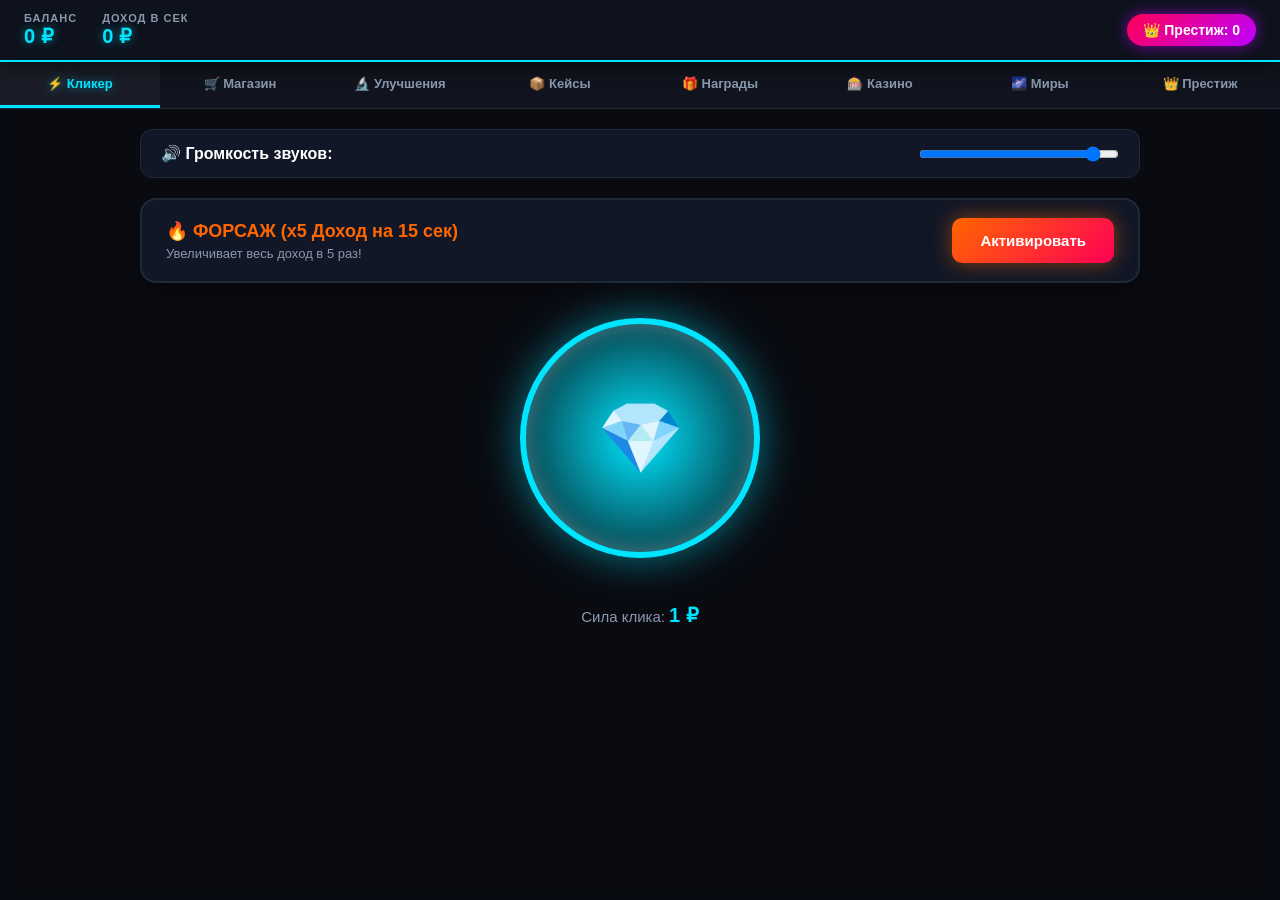
==== index.html @ dfbd3e5c "Rename gemini-code-1784805577637.html to index.html" ====
<!DOCTYPE html>
<html lang="ru">
<head>
    <meta charset="UTF-8">
    <meta name="viewport" content="width=device-width, initial-scale=1.0">
    <title>Ultimate World Clicker Deluxe</title>
    <style>
        :root {
            --bg-main: #0a0c10;
            --bg-card: #121620;
            --bg-card-hover: #1a202c;
            --accent: #00ff88;
            --accent-glow: rgba(0, 255, 136, 0.4);
            --text-main: #ffffff;
            --text-sub: #8a99ad;
            --border-color: #1f2937;
            --world-bg-img: none;
            --button-bg: linear-gradient(135deg, #00ff88, #00b359);
        }

        /* МИР 1: Кибер Неон */
        [data-world="1"] {
            --bg-main: #080b14;
            --bg-card: #111726;
            --bg-card-hover: #192238;
            --accent: #00e5ff;
            --accent-glow: rgba(0, 229, 255, 0.5);
            --button-bg: linear-gradient(135deg, #00e5ff, #0088cc);
        }

        /* МИР 2: Тёмный Пурпур */
        [data-world="2"] {
            --bg-main: #0c0514;
            --bg-card: #180a29;
            --bg-card-hover: #240f3d;
            --accent: #bd00ff;
            --accent-glow: rgba(189, 0, 255, 0.5);
            --button-bg: linear-gradient(135deg, #bd00ff, #7a00cc);
        }

        /* МИР 3: Плазменный Огонь */
        [data-world="3"] {
            --bg-main: #140600;
            --bg-card: #260d02;
            --bg-card-hover: #381403;
            --accent: #ff5500;
            --accent-glow: rgba(255, 85, 0, 0.5);
            --button-bg: linear-gradient(135deg, #ff5500, #cc2200);
        }

        /* МИР 4: Золотой Закат (Арт 1) */
        [data-world="4"] {
            --bg-main: #120e04;
            --bg-card: rgba(36, 26, 8, 0.88);
            --bg-card-hover: rgba(54, 39, 12, 0.95);
            --accent: #ffb700;
            --accent-glow: rgba(255, 183, 0, 0.6);
            --world-bg-img: url('https://cdn.phototourl.com/free/2026-07-23-436b98cd-465d-44ec-ac77-7154a380a028.jpg');
            --button-bg: linear-gradient(135deg, #ffb700, #cc8800);
        }

        /* МИР 5: Космическая Абстракция (Арт 2) */
        [data-world="5"] {
            --bg-main: #0a0314;
            --bg-card: rgba(23, 7, 43, 0.88);
            --bg-card-hover: rgba(38, 11, 71, 0.95);
            --accent: #ff0055;
            --accent-glow: rgba(255, 0, 85, 0.6);
            --world-bg-img: url('https://cdn.phototourl.com/free/2026-07-23-3c7d4c73-f3ef-4cf0-980a-bd96c4e62672.jpg');
            --button-bg: linear-gradient(135deg, #ff0055, #990033);
        }

        * {
            box-sizing: border-box;
            margin: 0;
            padding: 0;
            font-family: 'Inter', 'Segoe UI', Roboto, Helvetica, Arial, sans-serif;
            user-select: none;
            -webkit-user-select: none;
        }

        body {
            background-color: var(--bg-main);
            background-image: var(--world-bg-img);
            background-size: cover;
            background-position: center;
            background-attachment: fixed;
            color: var(--text-main);
            min-height: 100vh;
            display: flex;
            flex-direction: column;
            transition: background 0.5s ease;
            overflow-x: hidden;
        }

        body::before {
            content: '';
            position: fixed;
            top: 0; left: 0; right: 0; bottom: 0;
            background: rgba(10, 12, 16, 0.75);
            z-index: -1;
            backdrop-filter: blur(4px);
        }

        /* Вспышка Портала переключения мира */
        #portal-overlay {
            position: fixed;
            top: 0; left: 0; width: 100vw; height: 100vh;
            background: radial-gradient(circle, #fff 10%, var(--accent) 60%, #000 100%);
            opacity: 0;
            pointer-events: none;
            z-index: 99999;
            transition: opacity 0.5s cubic-bezier(0.4, 0, 0.2, 1);
        }
        #portal-overlay.active {
            opacity: 1;
        }

        /* Шапка */
        header {
            background: rgba(15, 20, 30, 0.92);
            backdrop-filter: blur(12px);
            border-bottom: 2px solid var(--accent);
            padding: 12px 24px;
            display: flex;
            justify-content: space-between;
            align-items: center;
            position: sticky;
            top: 0;
            z-index: 1000;
            box-shadow: 0 4px 20px rgba(0,0,0,0.6);
        }

        .stats-group {
            display: flex;
            gap: 25px;
            align-items: center;
        }

        .stat-box {
            display: flex;
            flex-direction: column;
        }

        .stat-label {
            font-size: 11px;
            color: var(--text-sub);
            text-transform: uppercase;
            letter-spacing: 1px;
            font-weight: 700;
        }

        .stat-value {
            font-size: 20px;
            font-weight: 800;
            color: var(--accent);
            text-shadow: 0 0 10px var(--accent-glow);
        }

        .prestige-badge {
            background: linear-gradient(135deg, #ff0055, #bd00ff);
            padding: 8px 16px;
            border-radius: 30px;
            font-weight: 800;
            font-size: 14px;
            color: #fff;
            box-shadow: 0 0 15px rgba(189, 0, 255, 0.6);
            display: flex;
            align-items: center;
            gap: 6px;
            animation: pulse-prestige 2s infinite alternate;
        }

        @keyframes pulse-prestige {
            0% { box-shadow: 0 0 10px rgba(189, 0, 255, 0.4); transform: scale(1); }
            100% { box-shadow: 0 0 22px rgba(255, 0, 85, 0.8); transform: scale(1.03); }
        }

        /* Навигация */
        nav {
            display: flex;
            background: rgba(18, 22, 32, 0.95);
            border-bottom: 1px solid var(--border-color);
            overflow-x: auto;
            scrollbar-width: none;
        }
        nav::-webkit-scrollbar { display: none; }

        nav button {
            flex: 1;
            min-width: 110px;
            padding: 14px 10px;
            background: transparent;
            border: none;
            color: var(--text-sub);
            font-weight: 700;
            font-size: 13px;
            cursor: pointer;
            transition: all 0.2s;
            white-space: nowrap;
            border-bottom: 3px solid transparent;
        }

        nav button.active {
            color: var(--accent);
            border-bottom-color: var(--accent);
            background: rgba(255, 255, 255, 0.04);
            text-shadow: 0 0 8px var(--accent-glow);
        }

        main {
            max-width: 1000px;
            margin: 20px auto;
            width: 95%;
            flex: 1;
            padding-bottom: 40px;
        }

        .tab-content {
            display: none;
            animation: fadeIn 0.3s ease;
        }
        .tab-content.active {
            display: block;
        }

        @keyframes fadeIn {
            from { opacity: 0; transform: translateY(8px); }
            to { opacity: 1; transform: translateY(0); }
        }

        /* Главный Кликер */
        .clicker-panel {
            display: flex;
            flex-direction: column;
            align-items: center;
            gap: 25px;
            margin-top: 15px;
        }

        .clicker-btn-wrapper {
            position: relative;
            padding: 20px;
        }

        .main-click-btn {
            width: 240px;
            height: 240px;
            border-radius: 50%;
            background: radial-gradient(circle, var(--accent) 0%, rgba(10,12,16,0.9) 100%);
            border: 6px solid var(--accent);
            box-shadow: 0 0 40px var(--accent-glow), inset 0 0 20px rgba(255,255,255,0.3);
            cursor: pointer;
            display: flex;
            justify-content: center;
            align-items: center;
            font-size: 70px;
            transition: transform 0.05s ease, box-shadow 0.2s;
            outline: none;
            position: relative;
        }

        .main-click-btn:active {
            transform: scale(0.92);
        }

        .main-click-btn.boosted {
            animation: btn-boost-glow 0.6s infinite alternate;
        }

        @keyframes btn-boost-glow {
            0% { box-shadow: 0 0 30px #ff5500, inset 0 0 20px #ffbb00; }
            100% { box-shadow: 0 0 75px #ff0055, inset 0 0 40px #ffea00; }
        }

        /* Панель Форсажа */
        .boost-card {
            width: 100%;
            background: var(--bg-card);
            border: 2px solid var(--border-color);
            border-radius: 16px;
            padding: 18px 24px;
            display: flex;
            justify-content: space-between;
            align-items: center;
            box-shadow: 0 8px 24px rgba(0,0,0,0.3);
        }

        .btn-boost-trigger {
            background: linear-gradient(135deg, #ff6600, #ff0055);
            border: none;
            padding: 14px 28px;
            border-radius: 10px;
            color: #fff;
            font-weight: 800;
            font-size: 15px;
            cursor: pointer;
            box-shadow: 0 0 20px rgba(255, 102, 0, 0.5);
            transition: all 0.2s;
        }

        .btn-boost-trigger:hover:not(:disabled) {
            transform: translateY(-2px);
            box-shadow: 0 0 30px rgba(255, 102, 0, 0.8);
        }

        .btn-boost-trigger:disabled {
            background: #2d3748;
            color: #718096;
            box-shadow: none;
            cursor: not-allowed;
            transform: none;
        }

        /* Сетка Карточек */
        .cards-grid {
            display: grid;
            grid-template-columns: repeat(auto-fit, minmax(280px, 1fr));
            gap: 16px;
            margin-top: 15px;
        }

        .card {
            background: var(--bg-card);
            border: 1px solid var(--border-color);
            border-radius: 14px;
            padding: 18px;
            display: flex;
            flex-direction: column;
            justify-content: space-between;
            gap: 12px;
            transition: all 0.2s;
        }

        .card:hover {
            background: var(--bg-card-hover);
            border-color: var(--accent);
            transform: translateY(-2px);
        }

        .card-header {
            display: flex;
            justify-content: space-between;
            align-items: flex-start;
        }

        .card-title {
            font-size: 16px;
            font-weight: 700;
            color: #fff;
        }

        .card-sub {
            font-size: 12px;
            color: var(--text-sub);
            margin-top: 4px;
        }

        .btn-buy {
            background: var(--button-bg);
            color: #000;
            border: none;
            padding: 12px;
            border-radius: 8px;
            font-weight: 800;
            font-size: 13px;
            cursor: pointer;
            transition: all 0.2s;
            text-transform: uppercase;
        }

        .btn-buy:hover:not(:disabled) {
            filter: brightness(1.15);
            box-shadow: 0 0 15px var(--accent-glow);
        }

        .btn-buy:disabled {
            background: #2a3241;
            color: #5a6578;
            cursor: not-allowed;
            box-shadow: none;
        }

        /* Рулетка Кейсов */
        .roulette-container {
            position: relative;
            width: 100%;
            height: 140px;
            background: #090c14;
            border: 3px solid var(--accent);
            border-radius: 16px;
            overflow: hidden;
            margin: 20px 0;
            box-shadow: 0 0 25px var(--accent-glow);
        }

        .roulette-marker {
            position: absolute;
            top: 0; bottom: 0; left: 50%;
            width: 4px;
            background: #ff0055;
            z-index: 20;
            transform: translateX(-50%);
            box-shadow: 0 0 12px #ff0055, 0 0 20px #ff0055;
        }

        .roulette-track {
            display: flex;
            position: absolute;
            left: 0;
            top: 15px;
            height: 110px;
            will-change: transform;
        }

        .roulette-card {
            width: 110px;
            height: 110px;
            margin: 0 6px;
            background: #151c2c;
            border-radius: 12px;
            display: flex;
            flex-direction: column;
            align-items: center;
            justify-content: center;
            flex-shrink: 0;
            font-size: 13px;
            font-weight: 800;
            border: 3px solid #2d3748;
            text-align: center;
            padding: 8px;
            gap: 6px;
        }

        .rarity-common { border-color: #a0aec0; color: #e2e8f0; }
        .rarity-rare { border-color: #3182ce; color: #63b3ed; box-shadow: inset 0 0 10px rgba(49,130,206,0.3); }
        .rarity-epic { border-color: #805ad5; color: #b794f4; box-shadow: inset 0 0 15px rgba(128,90,213,0.4); }
        .rarity-legendary { border-color: #d69e2e; color: #faf089; box-shadow: inset 0 0 20px rgba(214,158,46,0.5); }
        .rarity-mythic { border-color: #e53e3e; color: #feb2b2; box-shadow: inset 0 0 25px rgba(229,62,62,0.6); }

        /* Казино */
        .casino-panel {
            background: var(--bg-card);
            border: 2px solid var(--border-color);
            border-radius: 16px;
            padding: 25px;
            text-align: center;
            display: flex;
            flex-direction: column;
            align-items: center;
            gap: 20px;
        }

        .dice-box {
            font-size: 64px;
            background: rgba(0,0,0,0.4);
            padding: 15px 40px;
            border-radius: 16px;
            border: 1px solid var(--border-color);
            min-width: 180px;
        }

        .bet-input-group {
            display: flex;
            gap: 10px;
            align-items: center;
            flex-wrap: wrap;
            justify-content: center;
        }

        .bet-input-group input {
            background: #090c14;
            border: 2px solid var(--border-color);
            color: #fff;
            padding: 12px 16px;
            border-radius: 8px;
            font-size: 16px;
            font-weight: 700;
            width: 180px;
            text-align: center;
        }

        .btn-chip {
            background: #2d3748;
            border: none;
            color: #fff;
            padding: 10px 14px;
            border-radius: 6px;
            font-weight: 700;
            cursor: pointer;
            transition: all 0.15s;
        }
        .btn-chip:hover { background: var(--accent); color: #000; }

        /* Настройки Звука */
        .settings-bar {
            background: var(--bg-card);
            border: 1px solid var(--border-color);
            padding: 14px 20px;
            border-radius: 12px;
            display: flex;
            align-items: center;
            justify-content: space-between;
            margin-bottom: 20px;
        }

        /* Список Миров */
        .world-item-card {
            background: var(--bg-card);
            border: 2px solid var(--border-color);
            border-radius: 16px;
            padding: 20px;
            display: flex;
            justify-content: space-between;
            align-items: center;
            margin-bottom: 16px;
            transition: all 0.2s;
        }

        .world-item-card.current {
            border-color: var(--accent);
            box-shadow: 0 0 20px var(--accent-glow);
            background: var(--bg-card-hover);
        }

        .world-info h3 {
            font-size: 18px;
            color: #fff;
            margin-bottom: 4px;
        }

        /* Плавающие циферки при клике */
        .floating-click-num {
            position: fixed;
            pointer-events: none;
            font-weight: 900;
            font-size: 24px;
            color: var(--accent);
            text-shadow: 0 0 10px rgba(0,0,0,0.9), 0 0 10px var(--accent-glow);
            z-index: 9999;
            animation: floatUp 0.8s ease-out forwards;
        }

        @keyframes floatUp {
            0% { opacity: 1; transform: translateY(0) scale(1); }
            50% { transform: translateY(-40px) scale(1.2); }
            100% { opacity: 0; transform: translateY(-80px) scale(0.8); }
        }
    </style>
</head>
<body data-world="1">

    <div id="portal-overlay"></div>

    <header>
        <div class="stats-group">
            <div class="stat-box">
                <span class="stat-label">Баланс</span>
                <span class="stat-value" id="ui-money">0 ₽</span>
            </div>
            <div class="stat-box">
                <span class="stat-label">Доход в сек</span>
                <span class="stat-value" id="ui-income">0 ₽</span>
            </div>
        </div>
        <div>
            <div class="prestige-badge" id="ui-prestige">👑 Престиж: 0</div>
        </div>
    </header>

    <nav>
        <button class="nav-btn active" onclick="openTab('tab-clicker', event)">⚡ Кликер</button>
        <button class="nav-btn" onclick="openTab('tab-shop', event)">🛒 Магазин</button>
        <button class="nav-btn" onclick="openTab('tab-upgrades', event)">🔬 Улучшения</button>
        <button class="nav-btn" onclick="openTab('tab-cases', event)">📦 Кейсы</button>
        <button class="nav-btn" onclick="openTab('tab-rewards', event)">🎁 Награды</button>
        <button class="nav-btn" onclick="openTab('tab-casino', event)">🎰 Казино</button>
        <button class="nav-btn" onclick="openTab('tab-worlds', event)">🌌 Миры</button>
        <button class="nav-btn" onclick="openTab('tab-prestige', event)">👑 Престиж</button>
    </nav>

    <main>
        <!-- ВКЛАДКА КЛИКЕР -->
        <div id="tab-clicker" class="tab-content active">
            <div class="settings-bar">
                <span style="font-weight: 700;">🔊 Громкость звуков:</span>
                <input type="range" id="sound-vol" min="0" max="1" step="0.05" value="0.9" style="width: 200px;" onchange="setVolume(this.value)">
            </div>

            <div class="boost-card">
                <div>
                    <h3 style="color: #ff6600; font-size: 18px;">🔥 ФОРСАЖ (x5 Доход на 15 сек)</h3>
                    <p id="boost-desc" style="font-size: 13px; color: var(--text-sub); margin-top: 4px;">Увеличивает весь доход в 5 раз!</p>
                </div>
                <button class="btn-boost-trigger" id="btn-boost-act" onclick="triggerBoost()">Активировать</button>
            </div>

            <div class="clicker-panel">
                <div class="clicker-btn-wrapper">
                    <button class="main-click-btn" id="clicker-btn" onclick="doClick(event)">💎</button>
                </div>
                <div style="text-align: center;">
                    <p style="font-size: 15px; color: var(--text-sub);">Сила клика: <b id="ui-click-power" style="color: var(--accent); font-size: 20px;">1 ₽</b></p>
                </div>
            </div>
        </div>

        <!-- ВКЛАДКА МАГАЗИН ЗДАНИЙ -->
        <div id="tab-shop" class="tab-content">
            <h2>Пассивный бизнес</h2>
            <p style="color: var(--text-sub); margin-bottom: 10px;">Постройки приносят доход каждую секунду.</p>
            <div class="cards-grid" id="grid-buildings"></div>
        </div>

        <!-- ВКЛАДКА УЛУЧШЕНИЯ КЛИКА -->
        <div id="tab-upgrades" class="tab-content">
            <h2>Улучшения силы клика</h2>
            <p style="color: var(--text-sub); margin-bottom: 10px;">Увеличивают количество денег за один клик.</p>
            <div class="cards-grid" id="grid-click-upgrades"></div>
        </div>

        <!-- ВКЛАДКА КЕЙСЫ -->
        <div id="tab-cases" class="tab-content">
            <h2>📦 Кейсы с сокровищами</h2>
            <div class="roulette-container">
                <div class="roulette-marker"></div>
                <div class="roulette-track" id="roulette-track"></div>
            </div>
            <div class="cards-grid" id="grid-cases"></div>
        </div>

        <!-- ВКЛАДКА НАГРАДЫ -->
        <div id="tab-rewards" class="tab-content">
            <h2>🎁 Центр наград и бонусов</h2>
            <div class="cards-grid">
                <div class="card">
                    <div>
                        <div class="card-title">⏱️ Каждые 30 минут</div>
                        <div class="card-sub">Бесплатный бонус в 100 000 ₽</div>
                    </div>
                    <button class="btn-buy" id="btn-reward-30m" onclick="claim30mReward()">Забрать 100 000 ₽</button>
                </div>

                <div class="card">
                    <div>
                        <div class="card-title">📅 Ежедневная награда</div>
                        <div class="card-sub" id="daily-streak-info">День 1: Награда 50 000 ₽</div>
                    </div>
                    <button class="btn-buy" id="btn-reward-daily" onclick="claimDailyReward()">Забрать Бонус</button>
                </div>

                <div class="card">
                    <div>
                        <div class="card-title">⏳ Грант за активное время</div>
                        <div class="card-sub" id="playtime-info">Вы играете: 0 мин</div>
                    </div>
                    <button class="btn-buy" id="btn-reward-playtime" onclick="claimPlaytimeReward()">Получить Грант</button>
                </div>
            </div>
        </div>

        <!-- ВКЛАДКА КАЗИНО -->
        <div id="tab-casino" class="tab-content">
            <div class="casino-panel">
                <h2>🎲 Кости (Dice Game)</h2>
                <p style="color: var(--text-sub);">Угадай результат броска кости от 1 до 6</p>
                
                <div class="dice-box" id="dice-view">🎲</div>

                <div class="bet-input-group">
                    <input type="number" id="casino-bet-amt" value="1000" min="100">
                    <button class="btn-chip" onclick="setBetPercent(0.5)">1/2</button>
                    <button class="btn-chip" onclick="setBetPercent(2)">x2</button>
                    <button class="btn-chip" onclick="setBetMax()">MAX</button>
                </div>

                <div style="display: flex; gap: 15px; flex-wrap: wrap; justify-content: center;">
                    <button class="btn-buy" style="padding: 14px 28px; width: 180px;" onclick="rollDice('low')">1 - 3 (Победа x2)</button>
                    <button class="btn-buy" style="padding: 14px 28px; width: 180px;" onclick="rollDice('high')">4 - 6 (Победа x2)</button>
                </div>
            </div>
        </div>

        <!-- ВКЛАДКА МИРЫ -->
        <div id="tab-worlds" class="tab-content">
            <h2>🌌 Галактические Миры</h2>
            <p style="color: var(--text-sub); margin-bottom: 15px;">Каждый новый мир масштабирует доходы и стоимость в магазинах!</p>
            <div id="list-worlds"></div>
        </div>

        <!-- ВКЛАДКА ПРЕСТИЖ -->
        <div id="tab-prestige" class="tab-content">
            <div class="card" style="padding: 35px; text-align: center;">
                <h2 style="font-size: 28px; color: var(--accent);">👑 Перерождение (Престиж)</h2>
                <p style="margin: 15px 0; color: var(--text-sub); line-height: 1.6;">
                    Сбрось деньги и постройки, чтобы получить уровень Престижа.<br>
                    Каждое перерождение увеличивает доход и открывает доступ к новым Мирам!
                </p>
                <div style="margin: 20px 0;">
                    <p style="font-size: 14px; color: var(--text-sub);">Стоимость следующего Престижа:</p>
                    <h3 id="ui-prestige-cost" style="font-size: 32px; color: #fff;">1 000 000 ₽</h3>
                </div>
                <button class="btn-buy" onclick="performPrestige()" style="padding: 16px 40px; font-size: 16px; margin: 0 auto;">Сделать Престиж</button>
            </div>
        </div>
    </main>

    <script>
        // Состояние игры
        let game = {
            money: 0,
            clickPowerBase: 1,
            autoIncomeBase: 0,
            prestige: 0,
            currentWorld: 1,
            volume: 0.9,

            // Форсаж
            boostActive: false,
            boostTimeLeft: 0,
            boostCooldown: 0,

            // Время и награды
            last30mClaim: 0,
            lastDailyClaim: 0,
            dailyStreak: 1,
            totalPlayTimeSeconds: 0,
            lastPlaytimeClaimSec: 0,

            // Покупки
            buildings: {},
            clickUpgrades: {}
        };

        // 15 Зданий
        const buildingsData = [
            { id: 'b1', name: 'Авто-кликер', basePrice: 20, income: 1 },
            { id: 'b2', name: 'Ферма Видеокарт', basePrice: 150, income: 8 },
            { id: 'b3', name: 'Асик-Майнер', basePrice: 1200, income: 50 },
            { id: 'b4', name: 'Серверная Стойка', basePrice: 8500, income: 320 },
            { id: 'b5', name: 'Облачный Дата-центр', basePrice: 50000, income: 1800 },
            { id: 'b6', name: 'Квантовый Сервер', basePrice: 300000, income: 9500 },
            { id: 'b7', name: 'ИИ-Вычислитель', basePrice: 1800000, income: 52000 },
            { id: 'b8', name: 'Нейросеть Скайнет', basePrice: 10000000, income: 280000 },
            { id: 'b9', name: 'Орбитальная База', basePrice: 65000000, income: 1600000 },
            { id: 'b10', name: 'Лунный Завод', basePrice: 400000000, income: 9000000 },
            { id: 'b11', name: 'Марсианская Колония', basePrice: 2500000000, income: 50000000 },
            { id: 'b12', name: 'Сфера Дайсона', basePrice: 15000000000, income: 280000000 },
            { id: 'b13', name: 'Варп-Генератор', basePrice: 100000000000, income: 1800000000 },
            { id: 'b14', name: 'Галактический Узел', basePrice: 800000000000, income: 12000000000 },
            { id: 'b15', name: 'Матрица Вселенной', basePrice: 5000000000000, income: 85000000000 }
        ];

        // 10 Улучшений клика
        const clickUpgradesData = [
            { id: 'cu1', name: 'Пластиковый Тик', basePrice: 50, addPower: 2 },
            { id: 'cu2', name: 'Металлическая Мышь', basePrice: 400, addPower: 12 },
            { id: 'cu3', name: 'Оптический Сенсор', basePrice: 3000, addPower: 75 },
            { id: 'cu4', name: 'Лазерный Спуск', basePrice: 25000, addPower: 450 },
            { id: 'cu5', name: 'Кибер-Перчатка', basePrice: 180000, addPower: 2600 },
            { id: 'cu6', name: 'Нейро-Импульс', basePrice: 1200000, addPower: 15000 },
            { id: 'cu7', name: 'Квантовый Нажатель', basePrice: 9000000, addPower: 95000 },
            { id: 'cu8', name: 'Плазменный Кликер', basePrice: 60000000, addPower: 550000 },
            { id: 'cu9', name: 'Грави-Манипулятор', basePrice: 450000000, addPower: 3800000 },
            { id: 'cu10', name: 'Разрыватель Реальности', basePrice: 3000000000, addPower: 24000000 }
        ];

        // 5 Миров
        const worldsList = [
            { id: 1, name: '1. Кибер Неон', reqPrestige: 0, mult: 1 },
            { id: 2, name: '2. Тёмный Пурпур', reqPrestige: 1, mult: 10 },
            { id: 3, name: '3. Плазменный Огонь', reqPrestige: 3, mult: 100 },
            { id: 4, name: '4. Золотой Закат', reqPrestige: 7, mult: 1000 },
            { id: 5, name: '5. Космический Разум', reqPrestige: 15, mult: 10000 }
        ];

        // 5 Кейсов
        const casesList = [
            { id: 'case_1', name: 'Новичковый Кейс', basePrice: 500 },
            { id: 'case_2', name: 'Бронзовый Кейс', basePrice: 20000 },
            { id: 'case_3', name: 'Серебряный Кейс', basePrice: 500000 },
            { id: 'case_4', name: 'Золотой Кейс', basePrice: 15000000 },
            { id: 'case_5', name: 'Мифический Кейс', basePrice: 500000000 }
        ];

        // Звуковой синтезатор (Web Audio API)
        const audioCtx = new (window.AudioContext || window.webkitAudioContext)();

        function playAudio(type) {
            if (game.volume <= 0) return;
            if (audioCtx.state === 'suspended') audioCtx.resume();

            const osc = audioCtx.createOscillator();
            const gain = audioCtx.createGain();
            osc.connect(gain);
            gain.connect(audioCtx.destination);

            const now = audioCtx.currentTime;

            if (type === 'click') {
                osc.frequency.setValueAtTime(400, now);
                osc.frequency.exponentialRampToValueAtTime(800, now + 0.05);
                gain.gain.setValueAtTime(game.volume * 0.5, now);
                gain.gain.exponentialRampToValueAtTime(0.001, now + 0.05);
                osc.start(now); osc.stop(now + 0.05);
            } else if (type === 'buy') {
                osc.frequency.setValueAtTime(300, now);
                osc.frequency.exponentialRampToValueAtTime(600, now + 0.15);
                gain.gain.setValueAtTime(game.volume * 0.7, now);
                gain.gain.exponentialRampToValueAtTime(0.001, now + 0.15);
                osc.start(now); osc.stop(now + 0.15);
            } else if (type === 'boost') {
                osc.type = 'sawtooth';
                osc.frequency.setValueAtTime(200, now);
                osc.frequency.linearRampToValueAtTime(1000, now + 0.4);
                gain.gain.setValueAtTime(game.volume * 0.8, now);
                gain.gain.exponentialRampToValueAtTime(0.001, now + 0.4);
                osc.start(now); osc.stop(now + 0.4);
            } else if (type === 'tick') {
                osc.frequency.setValueAtTime(700, now);
                gain.gain.setValueAtTime(game.volume * 0.25, now);
                gain.gain.exponentialRampToValueAtTime(0.001, now + 0.03);
                osc.start(now); osc.stop(now + 0.03);
            } else if (type === 'dice') {
                osc.type = 'square';
                osc.frequency.setValueAtTime(250, now);
                osc.frequency.exponentialRampToValueAtTime(150, now + 0.1);
                gain.gain.setValueAtTime(game.volume * 0.4, now);
                gain.gain.exponentialRampToValueAtTime(0.001, now + 0.1);
                osc.start(now); osc.stop(now + 0.1);
            } else if (type === 'win') {
                osc.frequency.setValueAtTime(523, now);
                osc.frequency.setValueAtTime(659, now + 0.08);
                osc.frequency.setValueAtTime(783, now + 0.16);
                gain.gain.setValueAtTime(game.volume * 0.8, now);
                gain.gain.exponentialRampToValueAtTime(0.001, now + 0.4);
                osc.start(now); osc.stop(now + 0.4);
            }
        }

        function setVolume(v) {
            game.volume = parseFloat(v);
        }

        function getGlobalMultiplier() {
            let worldMult = worldsList[game.currentWorld - 1].mult;
            let prestigeMult = Math.pow(2, game.prestige);
            let boostMult = game.boostActive ? 5 : 1;
            return worldMult * prestigeMult * boostMult;
        }

        // Клик
        function doClick(e) {
            let earned = game.clickPowerBase * getGlobalMultiplier();
            game.money += earned;
            playAudio('click');

            const floatNum = document.createElement('div');
            floatNum.className = 'floating-click-num';
            floatNum.innerText = '+' + formatNumber(earned) + ' ₽';
            floatNum.style.left = (e.clientX - 20) + 'px';
            floatNum.style.top = (e.clientY - 30) + 'px';
            document.body.appendChild(floatNum);

            setTimeout(() => floatNum.remove(), 800);
            updateUI();
        }

        // Форсаж
        function triggerBoost() {
            if (game.boostCooldown > 0 || game.boostActive) return;
            game.boostActive = true;
            game.boostTimeLeft = 15;
            game.boostCooldown = 60;
            playAudio('boost');
            document.getElementById('clicker-btn').classList.add('boosted');
            updateUI();
        }

        // Главный секундомер (Каждую 1 сек)
        setInterval(() => {
            let earnedPerSec = game.autoIncomeBase * getGlobalMultiplier();
            game.money += earnedPerSec;
            game.totalPlayTimeSeconds++;

            if (game.boostActive) {
                game.boostTimeLeft--;
                if (game.boostTimeLeft <= 0) {
                    game.boostActive = false;
                    document.getElementById('clicker-btn').classList.remove('boosted');
                }
            }
            if (game.boostCooldown > 0) {
                game.boostCooldown--;
            }

            updateUI();
            saveGame();
        }, 1000);

        // Покупка Зданий
        function buyBuilding(id) {
            let b = buildingsData.find(x => x.id === id);
            let count = game.buildings[id] || 0;
            let worldMult = worldsList[game.currentWorld - 1].mult;
            let price = Math.floor(b.basePrice * Math.pow(1.15, count) * worldMult);

            if (game.money >= price) {
                game.money -= price;
                game.buildings[id] = count + 1;
                game.autoIncomeBase += b.income;
                playAudio('buy');
                renderBuildings();
                updateUI();
            } else {
                alert('Недостаточно денег!');
            }
        }

        // Покупка Улучшений Клика
        function buyClickUpgrade(id) {
            let u = clickUpgradesData.find(x => x.id === id);
            let count = game.clickUpgrades[id] || 0;
            let worldMult = worldsList[game.currentWorld - 1].mult;
            let price = Math.floor(u.basePrice * Math.pow(1.3, count) * worldMult);

            if (game.money >= price) {
                game.money -= price;
                game.clickUpgrades[id] = count + 1;
                game.clickPowerBase += u.addPower;
                playAudio('buy');
                renderClickUpgrades();
                updateUI();
            } else {
                alert('Недостаточно денег!');
            }
        }

        // Рулетка / Открытие кейса
        function openCase(caseId) {
            let c = casesList.find(x => x.id === caseId);
            let worldMult = worldsList[game.currentWorld - 1].mult;
            let price = c.basePrice * worldMult;

            if (game.money < price) {
                alert('Недостаточно денег!');
                return;
            }

            game.money -= price;
            updateUI();

            const track = document.getElementById('roulette-track');
            track.style.transition = 'none';
            track.style.transform = 'translateX(0px)';
            track.innerHTML = '';

            const possiblePrizes = [
                { name: '100 ₽', mult: 0.1, rarity: 'rarity-common' },
                { name: '1 000 ₽', mult: 0.5, rarity: 'rarity-common' },
                { name: '5 000 ₽', mult: 2, rarity: 'rarity-rare' },
                { name: '25 000 ₽', mult: 5, rarity: 'rarity-epic' },
                { name: '100 000 ₽', mult: 15, rarity: 'rarity-legendary' },
                { name: '🔥 ДЖЕКПОТ', mult: 50, rarity: 'rarity-mythic' }
            ];

            let strip = [];
            for (let i = 0; i < 45; i++) {
                let p = possiblePrizes[Math.floor(Math.random() * possiblePrizes.length)];
                strip.push(p);
            }

            let winningItem = strip[36];

            strip.forEach(item => {
                let div = document.createElement('div');
                div.className = `roulette-card ${item.rarity}`;
                div.innerHTML = `<div>${item.name}</div>`;
                track.appendChild(div);
            });

            setTimeout(() => {
                track.style.transition = 'transform 4.5s cubic-bezier(0.12, 0.8, 0.15, 1)';
                let cardWidth = 122;
                let offset = -(36 * cardWidth - 140);
                track.style.transform = `translateX(${offset}px)`;

                let tickCounter = 0;
                let tInt = setInterval(() => {
                    playAudio('tick');
                    tickCounter++;
                    if (tickCounter > 22) clearInterval(tInt);
                }, 180);
            }, 50);

            setTimeout(() => {
                let prizeVal = price * winningItem.mult;
                game.money += prizeVal;
                playAudio('win');
                alert(`🎉 Вы получили из кейса: ${formatNumber(prizeVal)} ₽!`);
                updateUI();
            }, 4700);
        }

        // Казино
        function setBetPercent(pct) {
            let input = document.getElementById('casino-bet-amt');
            input.value = Math.max(100, Math.floor(game.money * pct));
        }

        function setBetMax() {
            let input = document.getElementById('casino-bet-amt');
            input.value = Math.max(100, Math.floor(game.money));
        }

        function rollDice(side) {
            let bet = parseInt(document.getElementById('casino-bet-amt').value);
            if (isNaN(bet) || bet <= 0 || bet > game.money) {
                alert('Неверная ставка!');
                return;
            }

            game.money -= bet;
            playAudio('dice');

            let roll = Math.floor(Math.random() * 6) + 1;
            document.getElementById('dice-view').innerText = '🎲 ' + roll;

            let isWin = (side === 'low' && roll <= 3) || (side === 'high' && roll >= 4);

            if (isWin) {
                let winAmt = bet * 2;
                game.money += winAmt;
                playAudio('win');
            }
            updateUI();
        }

        // Награды
        function claim30mReward() {
            const now = Date.now();
            if (now - game.last30mClaim >= 30 * 60 * 1000) {
                game.money += 100000;
                game.last30mClaim = now;
                playAudio('win');
                alert('Вы забрали 100 000 ₽!');
                updateUI();
            }
        }

        function claimDailyReward() {
            const now = Date.now();
            if (now - game.lastDailyClaim >= 24 * 3600 * 1000) {
                let reward = 50000 * game.dailyStreak * game.currentWorld;
                game.money += reward;
                game.lastDailyClaim = now;
                game.dailyStreak++;
                playAudio('win');
                alert(`Ежедневная награда дня ${game.dailyStreak - 1}: ${formatNumber(reward)} ₽!`);
                updateUI();
            } else {
                alert('Ежедневный бонус пока недоступен!');
            }
        }

        function claimPlaytimeReward() {
            if (game.totalPlayTimeSeconds - game.lastPlaytimeClaimSec >= 300) {
                let reward = 30000 * game.currentWorld;
                game.money += reward;
                game.lastPlaytimeClaimSec = game.totalPlayTimeSeconds;
                playAudio('win');
                alert(`Награда за время в игре: ${formatNumber(reward)} ₽!`);
                updateUI();
            } else {
                alert('Поиграйте ещё немного (нужно 5 минут с прошлого получения)!');
            }
        }

        // Престиж (Рост цены в 10 раз!)
        function getPrestigeCost() {
            return 1000000 * Math.pow(10, game.prestige);
        }

        function performPrestige() {
            let cost = getPrestigeCost();
            if (game.money < cost) {
                alert('Недостаточно денег для Престижа!');
                return;
            }

            game.prestige++;
            game.money = 0;
            game.clickPowerBase = 1;
            game.autoIncomeBase = 0;
            game.buildings = {};
            game.clickUpgrades = {};

            playAudio('win');
            alert(`👑 Поздравляем с перерождением! Престиж: ${game.prestige}`);
            
            renderBuildings();
            renderClickUpgrades();
            renderWorlds();
            updateUI();
        }

        // Переключение мира с портальной анимацией
        function selectWorld(worldId) {
            let w = worldsList.find(x => x.id === worldId);
            if (game.prestige < w.reqPrestige) {
                alert(`Требуется минимум ${w.reqPrestige} Престижа!`);
                return;
            }

            const portal = document.getElementById('portal-overlay');
            portal.classList.add('active');

            setTimeout(() => {
                game.currentWorld = worldId;
                document.body.setAttribute('data-world', worldId);
                renderBuildings();
                renderClickUpgrades();
                renderCases();
                renderWorlds();
                updateUI();
            }, 500);

            setTimeout(() => {
                portal.classList.remove('active');
            }, 1000);
        }

        // Обновление всей графики интерфейса
        function updateUI() {
            document.getElementById('ui-money').innerText = formatNumber(Math.floor(game.money)) + ' ₽';
            let globalMult = getGlobalMultiplier();
            document.getElementById('ui-income').innerText = formatNumber(game.autoIncomeBase * globalMult) + ' ₽';
            document.getElementById('ui-click-power').innerText = formatNumber(game.clickPowerBase * globalMult) + ' ₽';
            document.getElementById('ui-prestige').innerText = `👑 Престиж: ${game.prestige}`;
            document.getElementById('ui-prestige-cost').innerText = formatNumber(getPrestigeCost()) + ' ₽';

            // Кнопка и таймер Форсажа
            const btnBoost = document.getElementById('btn-boost-act');
            const boostDesc = document.getElementById('boost-desc');
            if (game.boostActive) {
                btnBoost.disabled = true;
                btnBoost.innerText = `АКТИВЕН (${game.boostTimeLeft}с)`;
                boostDesc.innerText = `🔥 Форсаж активен! Увеличение дохода x5!`;
            } else if (game.boostCooldown > 0) {
                btnBoost.disabled = true;
                btnBoost.innerText = `Перезарядка (${game.boostCooldown}с)`;
                boostDesc.innerText = `Ожидание восстановления...`;
            } else {
                btnBoost.disabled = false;
                btnBoost.innerText = `Активировать`;
                boostDesc.innerText = `Увеличивает весь доход в 5 раз!`;
            }

            // Награда 30 минут
            const btn30m = document.getElementById('btn-reward-30m');
            const now = Date.now();
            const diff30m = now - game.last30mClaim;
            if (diff30m < 30 * 60 * 1000) {
                btn30m.disabled = true;
                let leftSec = Math.ceil((30 * 60 * 1000 - diff30m) / 1000);
                let m = Math.floor(leftSec / 60);
                let s = leftSec % 60;
                btn30m.innerText = `Ждать ${m}:${s < 10 ? '0' : ''}${s}`;
            } else {
                btn30m.disabled = false;
                btn30m.innerText = `Забрать 100 000 ₽`;
            }

            // Время в игре
            let mins = Math.floor(game.totalPlayTimeSeconds / 60);
            document.getElementById('playtime-info').innerText = `Вы играете: ${mins} мин`;
            document.getElementById('daily-streak-info').innerText = `День ${game.dailyStreak}: Награда ${formatNumber(50000 * game.dailyStreak * game.currentWorld)} ₽`;
        }

        // Отрисовка Зданий Магазина
        function renderBuildings() {
            const container = document.getElementById('grid-buildings');
            container.innerHTML = '';
            let worldMult = worldsList[game.currentWorld - 1].mult;

            buildingsData.forEach(b => {
                let count = game.buildings[b.id] || 0;
                let price = Math.floor(b.basePrice * Math.pow(1.15, count) * worldMult);
                let inc = b.income * worldMult;

                let div = document.createElement('div');
                div.className = 'card';
                div.innerHTML = `
                    <div class="card-header">
                        <div>
                            <div class="card-title">${b.name}</div>
                            <div class="card-sub">+${formatNumber(inc)} ₽/сек</div>
                        </div>
                        <b style="color: var(--accent); font-size: 18px;">${count}</b>
                    </div>
                    <button class="btn-buy" onclick="buyBuilding('${b.id}')">Купить (${formatNumber(price)} ₽)</button>
                `;
                container.appendChild(div);
            });
        }

        // Отрисовка Улучшений Клика
        function renderClickUpgrades() {
            const container = document.getElementById('grid-click-upgrades');
            container.innerHTML = '';
            let worldMult = worldsList[game.currentWorld - 1].mult;

            clickUpgradesData.forEach(u => {
                let count = game.clickUpgrades[u.id] || 0;
                let price = Math.floor(u.basePrice * Math.pow(1.3, count) * worldMult);
                let pwr = u.addPower * worldMult;

                let div = document.createElement('div');
                div.className = 'card';
                div.innerHTML = `
                    <div class="card-header">
                        <div>
                            <div class="card-title">${u.name}</div>
                            <div class="card-sub">+${formatNumber(pwr)} к клику</div>
                        </div>
                        <b style="color: var(--accent); font-size: 18px;">${count}</b>
                    </div>
                    <button class="btn-buy" onclick="buyClickUpgrade('${u.id}')">Улучшить (${formatNumber(price)} ₽)</button>
                `;
                container.appendChild(div);
            });
        }

        // Отрисовка Кейсов
        function renderCases() {
            const container = document.getElementById('grid-cases');
            container.innerHTML = '';
            let worldMult = worldsList[game.currentWorld - 1].mult;

            casesList.forEach(c => {
                let p = c.basePrice * worldMult;
                let div = document.createElement('div');
                div.className = 'card';
                div.innerHTML = `
                    <div class="card-title">${c.name}</div>
                    <div class="card-sub">Испытай удачу и выбей куш!</div>
                    <button class="btn-buy" onclick="openCase('${c.id}')">Открыть (${formatNumber(p)} ₽)</button>
                `;
                container.appendChild(div);
            });
        }

        // Отрисовка списка Миров
        function renderWorlds() {
            const container = document.getElementById('list-worlds');
            container.innerHTML = '';

            worldsList.forEach(w => {
                let isCurrent = game.currentWorld === w.id;
                let isUnlocked = game.prestige >= w.reqPrestige;

                let div = document.createElement('div');
                div.className = `world-item-card ${isCurrent ? 'current' : ''}`;
                div.innerHTML = `
                    <div class="world-info">
                        <h3>${w.name} ${isCurrent ? ' 🌟' : ''}</h3>
                        <p style="font-size: 13px; color: var(--text-sub);">Множитель дохода: x${formatNumber(w.mult)} | Нужен Престиж: ${w.reqPrestige}</p>
                    </div>
                    <button class="btn-buy" style="width: 140px;" ${!isUnlocked || isCurrent ? 'disabled' : ''} onclick="selectWorld(${w.id})">
                        ${isCurrent ? 'Текущий' : (isUnlocked ? 'Войти' : 'Закрыто')}
                    </button>
                `;
                container.appendChild(div);
            });
        }

        // Вкладки
        function openTab(tabId, event) {
            document.querySelectorAll('.tab-content').forEach(el => el.classList.remove('active'));
            document.querySelectorAll('.nav-btn').forEach(el => el.classList.remove('active'));

            document.getElementById(tabId).classList.add('active');
            if (event) event.target.classList.add('active');
        }

        // Форматирование чисел
        function formatNumber(num) {
            return num.toLocaleString('ru-RU');
        }

        // Сохранение и загрузка в localStorage
        function saveGame() {
            localStorage.setItem('clicker_save_v3', JSON.stringify(game));
        }

        function loadGame() {
            let saved = localStorage.getItem('clicker_save_v3');
            if (saved) {
                try {
                    let obj = JSON.parse(saved);
                    game = Object.assign(game, obj);
                    document.body.setAttribute('data-world', game.currentWorld);
                } catch(e) {}
            }
        }

        // Инициализация при старте
        loadGame();
        renderBuildings();
        renderClickUpgrades();
        renderCases();
        renderWorlds();
        updateUI();
    </script>
</body>
</html>
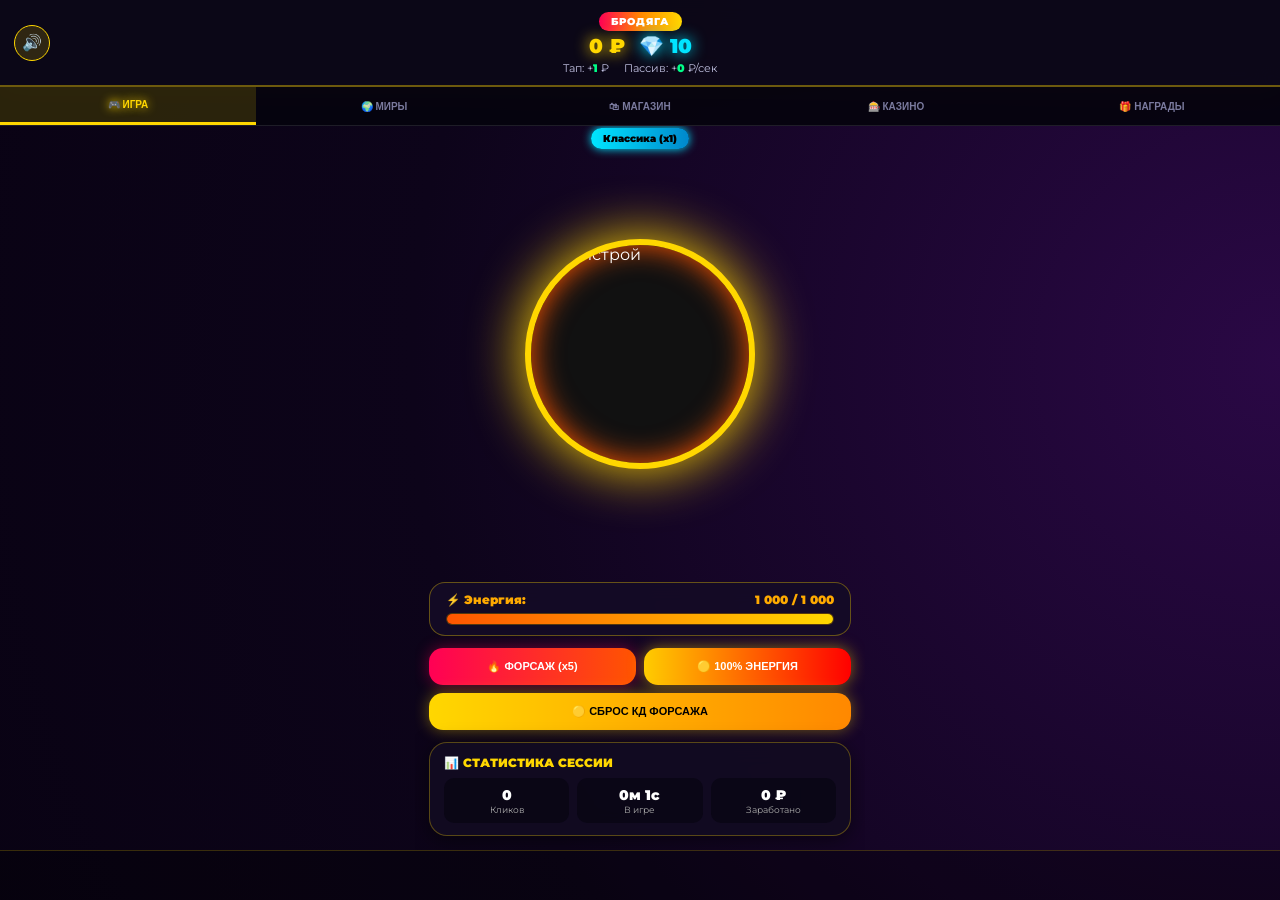
==== commit 37c6554e: "Add files via upload" ====
--- a/index.html
+++ b/index.html
@@ -1,1316 +1,1393 @@
 <!DOCTYPE html>
 <html lang="ru">
 <head>
-    <meta charset="UTF-8">
-    <meta name="viewport" content="width=device-width, initial-scale=1.0">
-    <title>Ultimate World Clicker Deluxe</title>
-    <style>
-        :root {
-            --bg-main: #0a0c10;
-            --bg-card: #121620;
-            --bg-card-hover: #1a202c;
-            --accent: #00ff88;
-            --accent-glow: rgba(0, 255, 136, 0.4);
-            --text-main: #ffffff;
-            --text-sub: #8a99ad;
-            --border-color: #1f2937;
-            --world-bg-img: none;
-            --button-bg: linear-gradient(135deg, #00ff88, #00b359);
+  <meta charset="UTF-8">
+  <meta name="viewport" content="width=device-width, initial-scale=1.0, maximum-scale=1.0, user-scalable=no">
+  <title>Mellstroy Syndicate Ultimate</title>
+  <link href="https://fonts.googleapis.com/css2?family=Montserrat:wght@400;700;900&display=swap" rel="stylesheet">
+  
+  <!-- Yandex Games SDK & RTB Ads -->
+  <script src="https://yandex.ru/games/sdk/v2"></script>
+  <script src="https://yandex.ru/ads/system/context.js" async></script>
+
+  <style>
+    * {
+      box-sizing: border-box;
+      user-select: none;
+      -webkit-user-select: none;
+      -webkit-touch-callout: none;
+      -webkit-tap-highlight-color: transparent;
+      outline: none;
+      margin: 0;
+      padding: 0;
+    }
+
+    body {
+      background: radial-gradient(circle at 50% 20%, #2a0845 0%, #0d041a 45%, #05010d 100%);
+      background-size: 200% 200%;
+      animation: superGlow 8s ease infinite alternate;
+      color: #ffffff;
+      font-family: 'Montserrat', sans-serif;
+      display: flex;
+      flex-direction: column;
+      height: 100vh;
+      overflow: hidden;
+      position: relative;
+    }
+
+    @keyframes superGlow {
+      0% { background-position: 0% 0%; }
+      50% { background-position: 100% 100%; }
+      100% { background-position: 0% 0%; }
+    }
+
+    .bg-particles {
+      position: absolute;
+      top: 0; left: 0; width: 100%; height: 100%;
+      pointer-events: none;
+      overflow: hidden;
+      z-index: 0;
+    }
+    .particle {
+      position: absolute;
+      bottom: -50px;
+      font-size: 24px;
+      opacity: 0.6;
+      filter: drop-shadow(0 0 10px #ffd700);
+      animation: floatUp 7s linear infinite;
+    }
+    @keyframes floatUp {
+      0% { transform: translateY(0) rotate(0deg) scale(0.8); opacity: 0; }
+      20% { opacity: 0.8; }
+      80% { opacity: 0.8; }
+      100% { transform: translateY(-110vh) rotate(360deg) scale(1.2); opacity: 0; }
+    }
+
+    /* Шапка */
+    .header {
+      position: relative;
+      z-index: 2;
+      background: rgba(12, 8, 24, 0.95);
+      backdrop-filter: blur(15px);
+      padding: 10px 14px;
+      text-align: center;
+      border-bottom: 2px solid rgba(255, 215, 0, 0.4);
+      box-shadow: 0 4px 25px rgba(255, 215, 0, 0.25);
+      display: flex;
+      justify-content: space-between;
+      align-items: center;
+    }
+    .sound-toggle-btn {
+      background: rgba(255,215,0,0.15);
+      border: 1px solid #ffd700;
+      color: #ffd700;
+      width: 36px; height: 36px;
+      border-radius: 50%;
+      font-size: 16px;
+      cursor: pointer;
+      display: flex; align-items: center; justify-content: center;
+    }
+
+    .status-badge {
+      display: inline-block;
+      background: linear-gradient(90deg, #ff0055, #ff8800, #ffd700);
+      color: #fff;
+      padding: 3px 12px;
+      border-radius: 20px;
+      font-size: 10px;
+      font-weight: 900;
+      letter-spacing: 1px;
+      text-transform: uppercase;
+      margin-bottom: 3px;
+    }
+    
+    .currencies-row {
+      display: flex;
+      justify-content: center;
+      gap: 14px;
+      margin-bottom: 3px;
+    }
+    .balance {
+      font-size: 20px;
+      font-weight: 900;
+      color: #ffd700;
+      text-shadow: 0 0 15px #ffd700;
+    }
+    .mcoins-balance {
+      font-size: 20px;
+      font-weight: 900;
+      color: #00e5ff;
+      text-shadow: 0 0 15px #00e5ff;
+    }
+
+    .stats-row {
+      display: flex;
+      justify-content: center;
+      gap: 15px;
+      font-size: 11px;
+      color: #c0c0e0;
+    }
+    .stats-row span { color: #00ff88; font-weight: 900; }
+
+    /* Навигация */
+    .main-nav {
+      position: relative;
+      z-index: 2;
+      display: flex;
+      background: rgba(6, 4, 14, 0.95);
+      border-bottom: 1px solid rgba(255,255,255,0.1);
+      overflow-x: auto;
+    }
+    .nav-btn {
+      flex: 1;
+      min-width: 65px;
+      padding: 12px 2px;
+      background: none;
+      border: none;
+      color: #7a7a9e;
+      font-weight: 800;
+      font-size: 10px;
+      cursor: pointer;
+      transition: 0.2s;
+      text-align: center;
+      white-space: nowrap;
+    }
+    .nav-btn.active {
+      color: #ffd700;
+      background: rgba(255, 215, 0, 0.15);
+      border-bottom: 3px solid #ffd700;
+      text-shadow: 0 0 10px #ffd700;
+    }
+
+    /* Вкладки */
+    .tab-content {
+      position: relative;
+      z-index: 2;
+      flex: 1;
+      display: none;
+      padding: 12px 14px;
+      overflow-y: auto;
+      width: 100%;
+      max-width: 450px;
+      margin: 0 auto;
+    }
+    .tab-content.active {
+      display: flex;
+      flex-direction: column;
+      gap: 12px;
+      align-items: center;
+    }
+
+    /* Кликер */
+    #clickerTab.active {
+      justify-content: space-between;
+      height: 100%;
+      padding-bottom: 14px;
+    }
+
+    .click-area {
+      display: flex;
+      flex-direction: column;
+      align-items: center;
+      justify-content: center;
+      position: relative;
+      width: 100%;
+      flex: 1;
+    }
+
+    /* КНОПКА ТАПА */
+    .main-click-btn {
+      width: 230px;
+      height: 230px;
+      border-radius: 50%;
+      border: 6px solid #ffd700;
+      box-shadow: 0 0 55px #ffd700, inset 0 0 30px #ff5500;
+      position: relative;
+      cursor: pointer;
+      overflow: hidden;
+      transition: transform 0.05s ease, box-shadow 0.3s ease;
+      touch-action: manipulation;
+      background: #111;
+      margin: 10px 0;
+    }
+    .main-click-btn img {
+      width: 100%; height: 100%; object-fit: cover; pointer-events: none;
+      transition: filter 0.3s ease;
+    }
+    .main-click-btn:active { transform: scale(0.92); }
+
+    .world-indicator {
+      position: absolute;
+      top: -10px;
+      background: linear-gradient(90deg, #00e5ff, #0088cc);
+      color: #000;
+      font-size: 10px;
+      font-weight: 900;
+      padding: 4px 12px;
+      border-radius: 12px;
+      box-shadow: 0 0 10px #00e5ff;
+      z-index: 5;
+    }
+
+    .energy-box {
+      width: 100%;
+      background: rgba(20, 12, 38, 0.9);
+      backdrop-filter: blur(10px);
+      padding: 10px 16px;
+      border-radius: 16px;
+      border: 1px solid rgba(255, 215, 0, 0.35);
+    }
+    .energy-info {
+      display: flex; justify-content: space-between;
+      font-size: 11.5px; font-weight: 900; color: #ffaa00; margin-bottom: 6px;
+    }
+    .energy-bar-bg {
+      width: 100%; height: 12px; background: #0a0614; border-radius: 10px; overflow: hidden;
+      border: 1px solid rgba(255,170,0,0.3);
+    }
+    .energy-bar-fill {
+      height: 100%; width: 100%;
+      background: linear-gradient(90deg, #ff5500, #ffd700);
+      box-shadow: 0 0 12px #ffd700;
+    }
+
+    .action-row { display: flex; flex-direction: column; gap: 8px; width: 100%; }
+    .action-subrow { display: flex; gap: 8px; width: 100%; }
+    
+    .btn-act {
+      flex: 1;
+      padding: 12px 10px;
+      border-radius: 14px;
+      font-weight: 900;
+      font-size: 11px;
+      cursor: pointer;
+      border: none;
+      text-align: center;
+      display: flex; align-items: center; justify-content: center; gap: 6px;
+      transition: transform 0.1s;
+    }
+    .btn-act:active { transform: scale(0.96); }
+    .turbo-btn {
+      background: linear-gradient(90deg, #ff0055, #ff5500);
+      color: #fff;
+      box-shadow: 0 0 15px rgba(255, 0, 85, 0.4);
+    }
+    .ad-btn {
+      background: linear-gradient(90deg, #00ff88, #0088cc);
+      color: #000;
+      box-shadow: 0 0 15px rgba(0, 255, 136, 0.4);
+    }
+    .ad-gold-btn {
+      background: linear-gradient(90deg, #ffd700, #ff8800);
+      color: #000;
+      box-shadow: 0 0 15px rgba(255, 215, 0, 0.4);
+    }
+    .yandex-btn {
+      background: linear-gradient(90deg, #ffcc00, #ff0000);
+      color: #fff;
+      box-shadow: 0 0 15px rgba(255, 204, 0, 0.5);
+    }
+    .btn-act:disabled { background: #222232 !important; color: #666 !important; box-shadow: none; cursor: not-allowed; }
+
+    .floating-text {
+      position: absolute; font-size: 26px; font-weight: 900; color: #ffd700;
+      text-shadow: 0 0 10px #000, 0 0 8px #ffd700; pointer-events: none;
+      animation: floatAnim 0.7s ease-out forwards; z-index: 100;
+    }
+    @keyframes floatAnim {
+      0% { opacity: 1; transform: translateY(0) scale(1); }
+      100% { opacity: 0; transform: translateY(-80px) scale(1.2); }
+    }
+
+    .widget-box {
+      width: 100%;
+      background: rgba(18, 12, 34, 0.9);
+      backdrop-filter: blur(12px);
+      border: 1px solid rgba(255, 215, 0, 0.3);
+      border-radius: 18px;
+      padding: 12px 14px;
+      box-shadow: 0 4px 20px rgba(0,0,0,0.5);
+    }
+    .widget-title {
+      font-size: 12px; font-weight: 900; color: #ffd700; margin-bottom: 8px;
+      display: flex; align-items: center; gap: 6px;
+    }
+
+    /* Вкладка Миров */
+    .worlds-grid {
+      display: flex;
+      flex-direction: column;
+      gap: 12px;
+      width: 100%;
+    }
+    .world-card {
+      background: rgba(20, 14, 38, 0.9);
+      border: 2px solid rgba(255,215,0,0.2);
+      border-radius: 16px;
+      padding: 12px;
+      display: flex;
+      align-items: center;
+      gap: 12px;
+      cursor: pointer;
+      transition: all 0.2s ease;
+    }
+    .world-card.active {
+      border-color: #00e5ff;
+      box-shadow: 0 0 20px rgba(0, 229, 255, 0.4);
+      background: rgba(0, 229, 255, 0.1);
+    }
+    .world-img {
+      width: 70px;
+      height: 70px;
+      border-radius: 12px;
+      object-fit: cover;
+      border: 2px solid #ffd700;
+    }
+    .world-info { flex: 1; }
+    .world-title { font-size: 13px; font-weight: 900; color: #fff; }
+    .world-desc { font-size: 10px; color: #aaa; margin: 4px 0; }
+    .world-boost { font-size: 11px; font-weight: 900; color: #00ff88; }
+
+    /* Магазин */
+    .sub-nav { display: flex; gap: 4px; margin-bottom: 6px; width: 100%; overflow-x: auto; }
+    .sub-btn {
+      flex: 1; padding: 10px 4px; background: rgba(25, 18, 45, 0.8);
+      border: 1px solid rgba(255,255,255,0.1); border-radius: 10px;
+      color: #9a9ae0; font-size: 9.5px; font-weight: 800; cursor: pointer;
+      white-space: nowrap;
+    }
+    .sub-btn.active { background: #ffd700; color: #000; border-color: #ffd700; box-shadow: 0 0 12px rgba(255,215,0,0.4); }
+    .shop-scroll { width: 100%; flex: 1; overflow-y: auto; }
+    
+    .item-card {
+      background: rgba(20, 14, 38, 0.85); backdrop-filter: blur(8px);
+      border: 1px solid rgba(255, 255, 255, 0.08); border-radius: 12px;
+      padding: 10px 12px; margin-bottom: 8px; display: flex; align-items: center; gap: 10px;
+    }
+    .item-icon {
+      font-size: 24px; background: rgba(32, 22, 58, 0.8); width: 44px; height: 44px;
+      border-radius: 10px; display: flex; align-items: center; justify-content: center; flex-shrink: 0;
+      border: 1px solid rgba(255,215,0,0.2);
+    }
+    .item-info { flex: 1; }
+    .item-title { font-size: 11px; font-weight: 900; color: #fff; }
+    .item-desc { font-size: 9px; color: #8a8ae0; margin: 2px 0; }
+    .item-stats { font-size: 9.5px; color: #00ff88; font-weight: 800; }
+    
+    .buy-btn {
+      background: #ffd700; color: #000; border: none; padding: 9px 12px;
+      border-radius: 8px; font-weight: 900; font-size: 10px; cursor: pointer;
+    }
+    .buy-btn.prem-btn { background: #00e5ff; color: #000; }
+    .buy-btn:disabled { background: #222232 !important; color: #555566 !important; cursor: not-allowed; }
+
+    /* Казино & Кейсы */
+    .casino-tabs { display: flex; gap: 6px; margin-bottom: 8px; width: 100%; }
+    .c-tab-btn {
+      flex: 1; padding: 9px 2px; background: rgba(20,15,35,0.8);
+      border: 1px solid rgba(255,255,255,0.08); color: #aaa; border-radius: 10px;
+      font-size: 10px; font-weight: 800; cursor: pointer;
+    }
+    .c-tab-btn.active { background: #ffd700; color: #000; border-color: #ffd700; }
+
+    .casino-container {
+      width: 100%;
+      background: rgba(18, 12, 34, 0.9); backdrop-filter: blur(12px);
+      border: 2px solid #ffd700; border-radius: 18px; padding: 14px; text-align: center;
+      box-shadow: 0 0 30px rgba(255, 215, 0, 0.2);
+    }
+
+    .cases-grid { display: grid; grid-template-columns: repeat(2, 1fr); gap: 10px; margin-top: 8px; }
+    .case-card {
+      background: rgba(10, 6, 22, 0.7); border: 1px solid rgba(255,215,0,0.3);
+      border-radius: 12px; padding: 10px; text-align: center; display: flex; flex-direction: column; align-items: center;
+    }
+    .case-icon { font-size: 36px; margin-bottom: 4px; }
+    .case-name { font-size: 11px; font-weight: 900; color: #fff; }
+    .case-price { font-size: 10px; font-weight: 900; color: #ffd700; margin: 4px 0 6px; }
+
+    .reels-box { display: flex; justify-content: center; gap: 8px; margin: 12px 0; }
+    .reel {
+      width: 62px; height: 70px; background: #080512; border: 2px solid #3a2860;
+      border-radius: 12px; font-size: 34px; display: flex; align-items: center; justify-content: center;
+      transition: transform 0.1s;
+    }
+
+    .dice-box { font-size: 60px; margin: 8px 0; transition: transform 0.1s; }
+    .dice-shake { animation: shake 0.15s infinite; }
+    @keyframes shake {
+      0% { transform: rotate(-10deg) scale(1.1); }
+      50% { transform: rotate(10deg) scale(0.9); }
+      100% { transform: rotate(-10deg) scale(1.1); }
+    }
+
+    .bet-controls { display: grid; grid-template-columns: repeat(4, 1fr); gap: 6px; margin-bottom: 10px; }
+    .bet-btn { background: #181028; border: 1px solid #382458; color: #fff; padding: 8px 2px; border-radius: 8px; font-weight: 800; font-size: 10px; cursor: pointer; }
+    .bet-btn.all-in { background: linear-gradient(90deg, #ff0055, #ff5500); border: none; font-weight: 900; }
+    
+    .spin-btn {
+      width: 100%; padding: 12px; background: linear-gradient(90deg, #ff0055, #ff5500);
+      color: #fff; border: none; border-radius: 12px; font-size: 12px; font-weight: 900; cursor: pointer;
+    }
+    .spin-btn:disabled { background: #333 !important; color: #777 !important; }
+    .casino-msg { margin-top: 8px; font-weight: 900; font-size: 11px; min-height: 18px; }
+
+    /* Таблица истории */
+    .history-section {
+      width: 100%;
+      margin-top: 10px;
+      background: rgba(10, 6, 22, 0.85);
+      border: 1px solid rgba(255, 215, 0, 0.3);
+      border-radius: 14px;
+      padding: 10px;
+      text-align: left;
+    }
+    .history-title {
+      font-size: 11px;
+      font-weight: 900;
+      color: #ffd700;
+      margin-bottom: 8px;
+    }
+    .history-table-wrapper {
+      max-height: 180px;
+      overflow-y: auto;
+      border: 1px solid rgba(255, 255, 255, 0.08);
+      border-radius: 8px;
+    }
+    .history-table {
+      width: 100%;
+      border-collapse: collapse;
+      font-size: 10px;
+      text-align: left;
+    }
+    .history-table th {
+      background: rgba(30, 20, 50, 0.9);
+      color: #aaa;
+      padding: 6px 8px;
+      position: sticky;
+      top: 0;
+      z-index: 2;
+      font-weight: 800;
+      border-bottom: 1px solid rgba(255, 215, 0, 0.2);
+    }
+    .history-table td {
+      padding: 6px 8px;
+      border-bottom: 1px solid rgba(255, 255, 255, 0.05);
+      font-weight: 700;
+    }
+    .status-win { color: #00ff88; }
+    .status-loss { color: #ff0055; }
+
+    /* Модалки */
+    .modal-overlay {
+      position: fixed; top: 0; left: 0; right: 0; bottom: 0;
+      background: rgba(0, 0, 0, 0.85); backdrop-filter: blur(10px);
+      display: none; justify-content: center; align-items: center; z-index: 1000; padding: 20px;
+    }
+    .modal-overlay.active { display: flex; }
+    .modal-card {
+      background: linear-gradient(145deg, #1c1233, #0d061a); border: 2px solid #ffd700;
+      border-radius: 20px; padding: 20px; width: 100%; max-width: 320px; text-align: center;
+      box-shadow: 0 0 40px rgba(255, 215, 0, 0.4);
+    }
+    .modal-icon { font-size: 40px; margin-bottom: 6px; }
+    .modal-title { font-size: 16px; font-weight: 900; color: #ffd700; margin-bottom: 6px; }
+    .modal-text { font-size: 11px; color: #ccc; margin-bottom: 14px; line-height: 1.4; }
+    .modal-close-btn { background: #ffd700; color: #000; border: none; padding: 10px; border-radius: 10px; font-weight: 900; font-size: 11px; cursor: pointer; width: 100%; }
+
+    /* Рекламный блок Яндекс внизу */
+    .yandex-rtb-container {
+      width: 100%;
+      min-height: 50px;
+      background: rgba(0,0,0,0.3);
+      border-top: 1px solid rgba(255,215,0,0.2);
+      display: flex;
+      justify-content: center;
+      align-items: center;
+      z-index: 10;
+    }
+  </style>
+</head>
+<body>
+
+  <div class="bg-particles" id="bgParticles"></div>
+
+  <!-- Шапка -->
+  <div class="header">
+    <button class="sound-toggle-btn" id="soundToggleBtn" onclick="toggleSound()">🔊</button>
+    <div style="flex:1;">
+      <div class="status-badge" id="userStatus">Бродяга</div>
+      <div class="currencies-row">
+        <div class="balance" id="balanceDisplay">0 ₽</div>
+        <div class="mcoins-balance" id="mCoinsDisplay">💎 0</div>
+      </div>
+      <div class="stats-row">
+        <div>Тап: +<span id="tpcDisplay">1</span> ₽</div>
+        <div>Пассив: +<span id="tpsDisplay">0</span> ₽/сек</div>
+      </div>
+    </div>
+    <div style="width: 36px;"></div>
+  </div>
+
+  <!-- Навигация -->
+  <div class="main-nav">
+    <button class="nav-btn active" onclick="switchMainTab('clickerTab', this)">🎮 ИГРА</button>
+    <button class="nav-btn" onclick="switchMainTab('worldsTab', this)">🌍 МИРЫ</button>
+    <button class="nav-btn" onclick="switchMainTab('shopTab', this)">🛍 МАГАЗИН</button>
+    <button class="nav-btn" onclick="switchMainTab('casinoTab', this)">🎰 КАЗИНО</button>
+    <button class="nav-btn" onclick="switchMainTab('bonusTab', this)">🎁 НАГРАДЫ</button>
+  </div>
+
+  <!-- 1. ИГРА -->
+  <div id="clickerTab" class="tab-content active">
+    
+    <div class="click-area">
+      <div class="world-indicator" id="currentWorldName">Классика (x1)</div>
+      <div class="main-click-btn" id="clickBtn">
+        <img id="clickBtnImg" src="https://cdn.phototourl.com/free/2026-07-21-dbaf0ca8-73fe-490a-83c0-dbf6768e46f1.jpg" alt="Меллстрой">
+      </div>
+    </div>
+
+    <div class="energy-box">
+      <div class="energy-info">
+        <span>⚡ Энергия:</span>
+        <span id="energyText">1000 / 1000</span>
+      </div>
+      <div class="energy-bar-bg">
+        <div class="energy-bar-fill" id="energyFill"></div>
+      </div>
+    </div>
+
+    <div class="action-row">
+      <div class="action-subrow">
+        <button class="btn-act turbo-btn" id="turboBtn" onclick="activateTurbo()">🔥 ФОРСАЖ (x5)</button>
+        <button class="btn-act yandex-btn" onclick="watchYandexAdForEnergy()">🟡 100% ЭНЕРГИЯ</button>
+      </div>
+      <div class="action-subrow">
+        <button class="btn-act ad-gold-btn" id="turboAdResetBtn" onclick="watchYandexAdForTurboReset()">🟡 СБРОС КД ФОРСАЖА</button>
+      </div>
+    </div>
+
+    <div class="widget-box">
+      <div class="widget-title">📊 СТАТИСТИКА СЕССИИ</div>
+      <div style="display:grid; grid-template-columns: repeat(3, 1fr); gap:8px; text-align:center;">
+        <div style="background:rgba(8,5,18,0.7); padding:8px; border-radius:10px;">
+          <div style="font-size:14px; font-weight:900;" id="statClicks">0</div>
+          <div style="font-size:9px; color:#aaa;">Кликов</div>
+        </div>
+        <div style="background:rgba(8,5,18,0.7); padding:8px; border-radius:10px;">
+          <div style="font-size:14px; font-weight:900;" id="statTime">0м 0с</div>
+          <div style="font-size:9px; color:#aaa;">В игре</div>
+        </div>
+        <div style="background:rgba(8,5,18,0.7); padding:8px; border-radius:10px;">
+          <div style="font-size:14px; font-weight:900;" id="statEarned">0 ₽</div>
+          <div style="font-size:9px; color:#aaa;">Заработано</div>
+        </div>
+      </div>
+    </div>
+  </div>
+
+  <!-- 2. ВКТАДКА МИРОВ И СКИНОК -->
+  <div id="worldsTab" class="tab-content">
+    <div class="widget-title" style="font-size:14px; text-align:center; justify-content:center; width:100%;">🌍 ВЫБОР МИРА И ЛОКАЦИИ</div>
+    <div class="worlds-grid">
+      
+      <div class="world-card active" id="worldCard0" onclick="selectWorld(0)">
+        <img class="world-img" src="https://cdn.phototourl.com/free/2026-07-21-dbaf0ca8-73fe-490a-83c0-dbf6768e46f1.jpg" alt="Классика">
+        <div class="world-info">
+          <div class="world-title">Классический Меллстрой</div>
+          <div class="world-desc">Стандартный стрим-сеттинг Меллстроя.</div>
+          <div class="world-boost">Множитель тапа: x1</div>
+        </div>
+      </div>
+
+      <div class="world-card" id="worldCard1" onclick="selectWorld(1)">
+        <img class="world-img" src="https://cdn.phototourl.com/free/2026-07-22-2b5479e3-8857-40d3-a040-ce0ae39aa9cb.jpg" alt="Дубай">
+        <div class="world-info">
+          <div class="world-title">Дубайский Пентхаус</div>
+          <div class="world-desc">Роскошная жизнь, нефть и заносы на максимуме.</div>
+          <div class="world-boost">Множитель тапа: x2</div>
+        </div>
+      </div>
+
+      <div class="world-card" id="worldCard2" onclick="selectWorld(2)">
+        <img class="world-img" src="https://cdn.phototourl.com/free/2026-07-22-fe6fef27-8c6c-48fc-8fab-4ab4edff08f0.jpg" alt="Синдикат">
+        <div class="world-info">
+          <div class="world-title">Неоновый Синдикат</div>
+          <div class="world-desc">Полный контроль над медиа-империей и запредельный доход.</div>
+          <div class="world-boost">Множитель тапа: x5</div>
+        </div>
+      </div>
+
+    </div>
+  </div>
+
+  <!-- 3. МАГАЗИН -->
+  <div id="shopTab" class="tab-content">
+    <div class="sub-nav">
+      <button class="sub-btn active" onclick="switchShopSubTab('clickUpgrades', this)">⚡ Тапы</button>
+      <button class="sub-btn" onclick="switchShopSubTab('businessUpgrades', this)">💼 Бизнес</button>
+      <button class="sub-btn" onclick="switchShopSubTab('luxuryUpgrades', this)">🏎 Роскошь</button>
+      <button class="sub-btn" onclick="switchShopSubTab('premiumUpgrades', this)">💎 Премиум</button>
+    </div>
+    <div class="shop-scroll">
+      <div id="clickUpgrades"></div>
+      <div id="businessUpgrades" style="display:none;"></div>
+      <div id="luxuryUpgrades" style="display:none;"></div>
+      <div id="premiumUpgrades" style="display:none;"></div>
+    </div>
+  </div>
+
+  <!-- 4. КАЗИНО И КЕЙСЫ -->
+  <div id="casinoTab" class="tab-content">
+    <div class="casino-tabs">
+      <button class="c-tab-btn active" onclick="switchCasinoMode('cases', this)">🧰 Кейсы</button>
+      <button class="c-tab-btn" onclick="switchCasinoMode('slots', this)">🎰 Слоты 777</button>
+      <button class="c-tab-btn" onclick="switchCasinoMode('dice', this)">🎲 Кости</button>
+    </div>
+
+    <!-- КЕЙСЫ -->
+    <div id="casesMode" class="casino-container">
+      <h3 style="color:#ffd700; font-size:13px;">🧰 КЕЙСЫ СИНДИКАТА</h3>
+      <div class="cases-grid">
+        <div class="case-card">
+          <div class="case-icon">📦</div>
+          <div class="case-name">Кейс «Бомж»</div>
+          <div class="case-price">5,000 ₽</div>
+          <button class="spin-btn" onclick="openCase('cheap')">ОТКРЫТЬ</button>
+        </div>
+        <div class="case-card">
+          <div class="case-icon">🎒</div>
+          <div class="case-name">Кейс «Стример»</div>
+          <div class="case-price">50,000 ₽</div>
+          <button class="spin-btn" onclick="openCase('medium')">ОТКРЫТЬ</button>
+        </div>
+        <div class="case-card">
+          <div class="case-icon">💼</div>
+          <div class="case-name">Кейс «Мажор»</div>
+          <div class="case-price" style="color:#00e5ff">💎 15 MC</div>
+          <button class="spin-btn" style="background:linear-gradient(90deg,#00e5ff,#0088cc)" onclick="openCase('major')">ОТКРЫТЬ</button>
+        </div>
+        <div class="case-card">
+          <div class="case-icon">👑</div>
+          <div class="case-name">Кейс «Синдикат»</div>
+          <div class="case-price" style="color:#00e5ff">💎 50 MC</div>
+          <button class="spin-btn" style="background:linear-gradient(90deg,#ffd700,#ff0055)" onclick="openCase('syndicate')">ОТКРЫТЬ</button>
+        </div>
+      </div>
+    </div>
+
+    <!-- Слоты -->
+    <div id="slotsMode" class="casino-container" style="display:none;">
+      <h3 style="color:#ffd700; font-size:13px;">🎰 СЛОТЫ НА ЗАНОС</h3>
+      <div class="reels-box">
+        <div class="reel" id="reel1">🎰</div>
+        <div class="reel" id="reel2">🎰</div>
+        <div class="reel" id="reel3">🎰</div>
+      </div>
+      <div style="font-size:10px; color:#aaa; margin-bottom:6px;">Ставка: <b id="betDisplay" style="color:#ffd700">100 ₽</b></div>
+      <div class="bet-controls">
+        <button class="bet-btn" onclick="setBet(100)">100 ₽</button>
+        <button class="bet-btn" onclick="setBet(1000)">1k ₽</button>
+        <button class="bet-btn" onclick="modifyBet(2)">x2</button>
+        <button class="bet-btn all-in" onclick="setAllIn()">ALL IN</button>
+      </div>
+      <button class="spin-btn" id="spinBtn" onclick="spinSlots()">КРУТИТЬ СЛОТЫ</button>
+      <div class="casino-msg" id="casinoMsg"></div>
+    </div>
+
+    <!-- Кости -->
+    <div id="diceMode" class="casino-container" style="display:none;">
+      <h3 style="color:#ffd700; font-size:13px;">🎲 КОСТИ</h3>
+      <div class="dice-box" id="diceIcon">🎲</div>
+      <div style="font-size:10px; color:#aaa; margin-bottom:6px;">Ставка: <b id="diceBetDisplay" style="color:#ffd700">100 ₽</b></div>
+      <div class="bet-controls">
+        <button class="bet-btn" onclick="setBet(100)">100 ₽</button>
+        <button class="bet-btn" onclick="setBet(1000)">1k ₽</button>
+        <button class="bet-btn" onclick="modifyBet(2)">x2</button>
+        <button class="bet-btn all-in" onclick="setAllIn()">ALL IN</button>
+      </div>
+      <div style="display:flex; gap:8px;">
+        <button class="spin-btn" id="diceBtnLow" style="background:linear-gradient(90deg, #0088cc, #005588);" onclick="playDice('low')">1-3 (x2)</button>
+        <button class="spin-btn" id="diceBtnHigh" style="background:linear-gradient(90deg, #00ff88, #00aa55); color:#000;" onclick="playDice('high')">4-6 (x2)</button>
+      </div>
+      <div class="casino-msg" id="diceMsg"></div>
+    </div>
+
+    <!-- Таблица истории -->
+    <div class="history-section">
+      <div class="history-title">📜 ИСТОРИЯ ЗАНОСОВ И СЛИВОВ</div>
+      <div class="history-table-wrapper">
+        <table class="history-table">
+          <thead>
+            <tr>
+              <th>Время</th>
+              <th>Игра</th>
+              <th>Результат</th>
+              <th>Сумма</th>
+            </tr>
+          </thead>
+          <tbody id="casinoHistoryBody"></tbody>
+        </table>
+      </div>
+    </div>
+
+  </div>
+
+  <!-- 5. НАГРАДЫ И РЕКЛАМА ЯНДЕКС -->
+  <div id="bonusTab" class="tab-content">
+    <div class="widget-box" style="text-align:center; border-color:#ffcc00;">
+      <div class="widget-title" style="color:#ffcc00; justify-content:center;">🟡 ЯНДЕКС НАГРАДЫ</div>
+      <p style="font-size:9.5px; color:#ccc; margin-bottom:10px;">Смотри короткое видео Яндекс и забирай огромные бонусы!</p>
+      <button class="btn-act yandex-btn" style="width:100%; padding:14px;" onclick="watchYandexAdForSponsorBonus()">🟡 ПОЛУЧИТЬ +100,000 ₽ И 💎 10 MC</button>
+    </div>
+  </div>
+
+  <!-- РЕКЛАМНЫЙ БЛОК ЯНДЕКС RTB -->
+  <div class="yandex-rtb-container">
+    <div id="yandex_rtb_R-A-1234567-1"></div>
+  </div>
+
+  <!-- Модальное окно -->
+  <div class="modal-overlay" id="customModal">
+    <div class="modal-card">
+      <div class="modal-icon" id="modalIcon">🎁</div>
+      <div class="modal-title" id="modalTitle">Заголовок</div>
+      <div class="modal-text" id="modalText">Текст...</div>
+      <button class="modal-close-btn" onclick="closeModal()">ОК</button>
+    </div>
+  </div>
+
+  <script>
+    // =========================================================================
+    // ИНИЦИАЛИЗАЦИЯ YANDEX SDK И РЕКЛАМЫ
+    // =========================================================================
+    let ysdk = null;
+
+    if (window.YaGames) {
+      YaGames.init().then(ysdkInstance => {
+        ysdk = ysdkInstance;
+        console.log('Yandex SDK Успешно подключен');
+      }).catch(err => {
+        console.log('Запуск вне Yandex Games, включает режим фоллбека:', err);
+      });
+    }
+
+    // Показ Reward Video через Яндекс рекламу (с фоллбеком)
+    function showYandexAd(onSuccess) {
+      if (ysdk && ysdk.adv && ysdk.adv.showRewardedVideo) {
+        ysdk.adv.showRewardedVideo({
+          callbacks: {
+            onOpen: () => console.log('Реклама Яндекс открыта'),
+            onRewarded: () => {
+              console.log('Награда Яндекс получена');
+              onSuccess();
+            },
+            onClose: () => console.log('Реклама закрыта'),
+            onError: (e) => {
+              console.log('Ошибка рекламы Яндекс:', e);
+              showModal('⚠️', 'РЕКЛАМА', 'Ошибка показа рекламы. Награда зачислена в тестовом режиме!');
+              onSuccess();
+            }
+          }
+        });
+      } else {
+        // Тестовый симулятор для работы в Telegram / браузере
+        showModal('🟡 [ЯНДЕКС РЕКЛАМА]', 'ПРОСМОТР ЗАВЕРШЕН', 'Просмотр засчитан! Награда выдана.');
+        onSuccess();
+      }
+    }
+
+    // Инициализация RTB блоков
+    window.yaContextCb = window.yaContextCb || [];
+    window.yaContextCb.push(() => {
+      if (window.Ya && Ya.Context) {
+        Ya.Context.AdvManager.render({
+          "blockId": "R-A-1234567-1",
+          "renderTo": "yandex_rtb_R-A-1234567-1"
+        });
+      }
+    });
+
+    // =========================================================================
+    // ЗВУКИ И АУДИО
+    // =========================================================================
+    const AudioContext = window.AudioContext || window.webkitAudioContext;
+    let audioCtx = null;
+    let soundEnabled = true;
+
+    function toggleSound() {
+      soundEnabled = !soundEnabled;
+      document.getElementById('soundToggleBtn').innerText = soundEnabled ? '🔊' : '🔇';
+    }
+
+    function initAudio() { if (!audioCtx) audioCtx = new AudioContext(); }
+
+    function playSound(type) {
+      if (!soundEnabled) return;
+      initAudio(); if (!audioCtx) return;
+      const osc = audioCtx.createOscillator();
+      const gain = audioCtx.createGain();
+      osc.connect(gain); gain.connect(audioCtx.destination);
+      const now = audioCtx.currentTime;
+
+      if (type === 'click') {
+        osc.frequency.setValueAtTime(400, now);
+        osc.frequency.exponentialRampToValueAtTime(800, now + 0.03);
+        gain.gain.setValueAtTime(0.05, now);
+        gain.gain.exponentialRampToValueAtTime(0.01, now + 0.03);
+        osc.start(now); osc.stop(now + 0.03);
+      } else if (type === 'win' || type === 'buy') {
+        osc.frequency.setValueAtTime(300, now);
+        osc.frequency.setValueAtTime(600, now + 0.1);
+        gain.gain.setValueAtTime(0.08, now);
+        gain.gain.exponentialRampToValueAtTime(0.01, now + 0.25);
+        osc.start(now); osc.stop(now + 0.25);
+      } else if (type === 'lose') {
+        osc.frequency.setValueAtTime(200, now);
+        osc.frequency.exponentialRampToValueAtTime(100, now + 0.2);
+        gain.gain.setValueAtTime(0.08, now);
+        gain.gain.exponentialRampToValueAtTime(0.01, now + 0.2);
+        osc.start(now); osc.stop(now + 0.2);
+      }
+    }
+
+    // =========================================================================
+    // СОСТОЯНИЕ ИГРЫ И ДАННЫЕ
+    // =========================================================================
+    const WORLDS = [
+      { id: 0, name: 'Классика (x1)', boost: 1, img: 'https://cdn.phototourl.com/free/2026-07-21-dbaf0ca8-73fe-490a-83c0-dbf6768e46f1.jpg' },
+      { id: 1, name: 'Дубай (x2)', boost: 2, img: 'https://cdn.phototourl.com/free/2026-07-22-2b5479e3-8857-40d3-a040-ce0ae39aa9cb.jpg' },
+      { id: 2, name: 'Синдикат (x5)', boost: 5, img: 'https://cdn.phototourl.com/free/2026-07-22-fe6fef27-8c6c-48fc-8fab-4ab4edff08f0.jpg' }
+    ];
+
+    let state = {
+      balance: 0,
+      mCoins: 10,
+      clickPower: 1,
+      passiveIncome: 0,
+      energy: 1000,
+      maxEnergy: 1000,
+      currentBet: 100,
+      totalClicks: 0,
+      totalEarned: 0,
+      timePlayedSec: 0,
+      currentWorld: 0,
+      turboActive: false,
+      turboEndTime: 0,
+      turboCooldownEnd: 0,
+      casinoHistory: [],
+      
+      clickUpgrades: [
+        { name: 'Зарядка пальцев', icon: '🤏', cost: 20, addPower: 1, count: 0 },
+        { name: 'Энергетик с таурином', icon: '⚡', cost: 150, addPower: 4, count: 0 },
+        { name: 'Массаж суставов', icon: '💆‍♂️', cost: 800, addPower: 15, count: 0 },
+        { name: 'Сенсорные перчатки', icon: '🧤', cost: 4000, addPower: 50, count: 0 },
+        { name: 'Игровой автокликер', icon: '🤖', cost: 20000, addPower: 200, count: 0 },
+        { name: 'Золотой кастет', icon: '🥊', cost: 80000, addPower: 600, count: 0 },
+        { name: 'Неоновые накладки', icon: '✨', cost: 300000, addPower: 1800, count: 0 },
+        { name: 'Кибер-кликер Меллстроя', icon: '🦾', cost: 1200000, addPower: 5000, count: 0 },
+        { name: 'Перчатка Заноса', icon: '💎', cost: 5000000, addPower: 18000, count: 0 },
+        { name: 'Алмазный тап', icon: '💠', cost: 20000000, addPower: 60000, count: 0 },
+        { name: 'Клик-Ускоритель', icon: '🚀', cost: 80000000, addPower: 200000, count: 0 },
+        { name: 'Ультра-Сенсор', icon: '📡', cost: 300000000, addPower: 750000, count: 0 },
+        { name: 'Манипулятор Судьбы', icon: '🔮', cost: 1000000000, addPower: 2500000, count: 0 },
+        { name: 'Квантовый Тап', icon: '⚛️', cost: 5000000000, addPower: 10000000, count: 0 }
+      ],
+
+      businessUpgrades: [
+        { name: 'Ларёк с шаурмой', icon: '🥙', cost: 50, addIncome: 1, count: 0 },
+        { name: 'Кофейный островок', icon: '☕', cost: 350, addIncome: 5, count: 0 },
+        { name: 'Автомойка', icon: '🚗', cost: 2000, addIncome: 25, count: 0 },
+        { name: 'Стрим-Студия', icon: '🎙', cost: 10000, addIncome: 110, count: 0 },
+        { name: 'Компьютерный клуб', icon: '🖥', cost: 45000, addIncome: 450, count: 0 },
+        { name: 'Ночной клуб «Занос»', icon: '🍸', cost: 200000, addIncome: 1800, count: 0 },
+        { name: 'Майнинг ферма', icon: '⚡', cost: 900000, addIncome: 7500, count: 0 },
+        { name: 'Подпольное казино', icon: '🎲', cost: 4000000, addIncome: 30000, count: 0 },
+        { name: 'Сеть барбершопов', icon: '💈', cost: 18000000, addIncome: 120000, count: 0 }
+      ],
+
+      luxuryUpgrades: [
+        { name: 'Золотая цепь 24K', icon: '📿', cost: 50000, addIncome: 200, count: 0 },
+        { name: 'Часы Rolex Daytona', icon: '⌚', cost: 500000, addIncome: 2500, count: 0 },
+        { name: 'BMW M5 CS', icon: '🏎', cost: 3000000, addIncome: 15000, count: 0 },
+        { name: 'Lamborghini Revuelto', icon: '🏎', cost: 15000000, addIncome: 90000, count: 0 },
+        { name: 'Bugatti Chiron Ultra', icon: '🏎', cost: 75000000, addIncome: 400000, count: 0 },
+        { name: 'Пентхаус Бурдж-Халифа', icon: '🏙', cost: 300000000, addIncome: 1800000, count: 0 },
+        { name: 'Частный Бизнес-Джет', icon: '🛩', cost: 1200000000, addIncome: 7500000, count: 0 },
+        { name: 'Мега-Яхта «Mellstroy»', icon: '🛥', cost: 5000000000, addIncome: 35000000, count: 0 },
+        { name: 'Частный остров на Бали', icon: '🏝', cost: 25000000000, addIncome: 180000000, count: 0 }
+      ],
+
+      premiumUpgrades: [
+        { id: 'p1', name: 'VIP Множитель x2', icon: '👑', costMC: 25, bought: false, desc: 'Удваивает ваш тап навсегда!' },
+        { id: 'p2', name: 'Власть Синдиката x5', icon: '💎', costMC: 100, bought: false, desc: 'Увеличивает тап в 5 раз навсегда!' },
+        { id: 'p3', name: 'Авто-Кликер', icon: '🤖', costMC: 50, bought: false, desc: 'Автоматически тапает каждые 0.5с!' },
+        { id: 'p4', name: 'Энерго-Буст +1000', icon: '🔋', costMC: 20, bought: false, desc: 'Увеличивает макс. энергию на 1000!' }
+      ]
+    };
+
+    // Загрузка
+    const saved = localStorage.getItem('mell_syndicate_v13');
+    if (saved) {
+      try {
+        const parsed = JSON.parse(saved);
+        Object.keys(parsed).forEach(k => { if (state.hasOwnProperty(k)) state[k] = parsed[k]; });
+      } catch(e){}
+    }
+
+    function save() { localStorage.setItem('mell_syndicate_v13', JSON.stringify(state)); }
+    function fmt(n) { return Math.floor(n).toLocaleString('ru-RU'); }
+
+    function getEffectiveClickPower() {
+      const worldBoost = WORLDS[state.currentWorld]?.boost || 1;
+      let pwr = state.clickPower * worldBoost * (state.turboActive ? 5 : 1);
+      if (state.premiumUpgrades.find(p => p.id === 'p1')?.bought) pwr *= 2;
+      if (state.premiumUpgrades.find(p => p.id === 'p2')?.bought) pwr *= 5;
+      return Math.floor(pwr);
+    }
+
+    function getEffectivePassiveIncome() {
+      let inc = state.passiveIncome;
+      return Math.floor(inc);
+    }
+
+    function updateUI() {
+      document.getElementById('balanceDisplay').innerText = fmt(state.balance) + ' ₽';
+      document.getElementById('mCoinsDisplay').innerText = `💎 ${fmt(state.mCoins)}`;
+      document.getElementById('tpcDisplay').innerText = fmt(getEffectiveClickPower());
+      document.getElementById('tpsDisplay').innerText = fmt(getEffectivePassiveIncome());
+      document.getElementById('betDisplay').innerText = fmt(state.currentBet) + ' ₽';
+      document.getElementById('diceBetDisplay').innerText = fmt(state.currentBet) + ' ₽';
+
+      document.getElementById('energyText').innerText = `${fmt(state.energy)} / ${fmt(state.maxEnergy)}`;
+      document.getElementById('energyFill').style.width = `${(state.energy / state.maxEnergy) * 100}%`;
+
+      document.getElementById('statClicks').innerText = fmt(state.totalClicks);
+      document.getElementById('statEarned').innerText = fmt(state.totalEarned) + ' ₽';
+      const m = Math.floor(state.timePlayedSec / 60);
+      const s = state.timePlayedSec % 60;
+      document.getElementById('statTime').innerText = `${m}м ${s}с`;
+
+      const curWorld = WORLDS[state.currentWorld];
+      document.getElementById('currentWorldName').innerText = curWorld.name;
+      document.getElementById('clickBtnImg').src = curWorld.img;
+
+      WORLDS.forEach((w, i) => {
+        const card = document.getElementById(`worldCard${i}`);
+        if (card) {
+          if (state.currentWorld === i) card.classList.add('active');
+          else card.classList.remove('active');
         }
-
-        /* МИР 1: Кибер Неон */
-        [data-world="1"] {
-            --bg-main: #080b14;
-            --bg-card: #111726;
-            --bg-card-hover: #192238;
-            --accent: #00e5ff;
-            --accent-glow: rgba(0, 229, 255, 0.5);
-            --button-bg: linear-gradient(135deg, #00e5ff, #0088cc);
+      });
+
+      renderShop();
+      renderCasinoHistoryTable();
+    }
+
+    function selectWorld(worldId) {
+      state.currentWorld = worldId;
+      playSound('win');
+      updateUI();
+      save();
+    }
+
+    function switchMainTab(tabId, btn) {
+      document.querySelectorAll('.tab-content').forEach(el => el.classList.remove('active'));
+      document.querySelectorAll('.nav-btn').forEach(el => el.classList.remove('active'));
+      document.getElementById(tabId).classList.add('active');
+      btn.classList.add('active');
+    }
+
+    function switchShopSubTab(subId, btn) {
+      document.getElementById('clickUpgrades').style.display = 'none';
+      document.getElementById('businessUpgrades').style.display = 'none';
+      document.getElementById('luxuryUpgrades').style.display = 'none';
+      document.getElementById('premiumUpgrades').style.display = 'none';
+      document.querySelectorAll('.sub-btn').forEach(el => el.classList.remove('active'));
+      document.getElementById(subId).style.display = 'block';
+      btn.classList.add('active');
+    }
+
+    function switchCasinoMode(mode, btn) {
+      document.getElementById('casesMode').style.display = 'none';
+      document.getElementById('slotsMode').style.display = 'none';
+      document.getElementById('diceMode').style.display = 'none';
+      document.querySelectorAll('.c-tab-btn').forEach(el => el.classList.remove('active'));
+      
+      if (mode === 'cases') document.getElementById('casesMode').style.display = 'block';
+      if (mode === 'slots') document.getElementById('slotsMode').style.display = 'block';
+      if (mode === 'dice') document.getElementById('diceMode').style.display = 'block';
+      btn.classList.add('active');
+    }
+
+    /* Кликер */
+    const clickBtn = document.getElementById('clickBtn');
+    clickBtn.addEventListener('touchstart', handleTap, { passive: false });
+    clickBtn.addEventListener('click', handleTap);
+
+    function handleTap(e) {
+      if (e.type === 'touchstart') e.preventDefault();
+      if (state.energy <= 0) return;
+
+      const pwr = getEffectiveClickPower();
+      state.energy = Math.max(0, state.energy - 1);
+      
+      state.balance += pwr;
+      state.totalClicks += 1;
+      state.totalEarned += pwr;
+
+      playSound('click');
+
+      const rect = clickBtn.getBoundingClientRect();
+      let touchX = rect.left + rect.width / 2;
+      let touchY = rect.top + rect.height / 2;
+
+      if (e.touches && e.touches[0]) {
+        touchX = e.touches[0].clientX;
+        touchY = e.touches[0].clientY;
+      } else if (e.clientX) {
+        touchX = e.clientX;
+        touchY = e.clientY;
+      }
+
+      spawnFloatingText(`+${fmt(pwr)} ₽`, touchX, touchY);
+      updateUI();
+      save();
+    }
+
+    function spawnFloatingText(str, x, y) {
+      const el = document.createElement('div');
+      el.className = 'floating-text';
+      el.innerText = str;
+      el.style.left = `${x - 20}px`;
+      el.style.top = `${y - 20}px`;
+      document.body.appendChild(el);
+      setTimeout(() => el.remove(), 700);
+    }
+
+    /* Смотреть рекламу Яндекс */
+    function watchYandexAdForEnergy() {
+      showYandexAd(() => {
+        state.energy = state.maxEnergy;
+        updateUI(); save();
+      });
+    }
+
+    function watchYandexAdForTurboReset() {
+      showYandexAd(() => {
+        state.turboCooldownEnd = 0;
+        updateUI(); save();
+        showModal('🔥', 'ФОРСАЖ СБРОШЕН', 'Форсаж снова готов к активации!');
+      });
+    }
+
+    function watchYandexAdForSponsorBonus() {
+      showYandexAd(() => {
+        state.balance += 100000;
+        state.mCoins += 10;
+        showModal('💰', 'ЗАНОС ПОЛУЧЕН', 'Вы получили +100,000 ₽ и 💎 10 Mell-Coins!');
+        updateUI(); save();
+      });
+    }
+
+    function activateTurbo() {
+      const now = Date.now();
+      if (state.turboActive || now < state.turboCooldownEnd) return;
+      state.turboActive = true;
+      state.turboEndTime = now + 15000;
+      state.turboCooldownEnd = now + 65000;
+      updateUI(); save();
+    }
+
+    /* Магазин */
+    function renderShop() {
+      document.getElementById('clickUpgrades').innerHTML = state.clickUpgrades.map((u, i) => `
+        <div class="item-card">
+          <div class="item-icon">${u.icon}</div>
+          <div class="item-info">
+            <div class="item-title">${u.name} (Ур. ${u.count})</div>
+            <div class="item-desc">+${fmt(u.addPower)} ₽ к клику</div>
+            <div class="item-stats">${fmt(u.cost)} ₽</div>
+          </div>
+          <button class="buy-btn" ${state.balance < u.cost ? 'disabled' : ''} onclick="buyClickUpg(${i})">КУПИТЬ</button>
+        </div>
+      `).join('');
+
+      document.getElementById('businessUpgrades').innerHTML = state.businessUpgrades.map((u, i) => `
+        <div class="item-card">
+          <div class="item-icon">${u.icon}</div>
+          <div class="item-info">
+            <div class="item-title">${u.name} (Ур. ${u.count})</div>
+            <div class="item-desc">+${fmt(u.addIncome)} ₽/сек</div>
+            <div class="item-stats">${fmt(u.cost)} ₽</div>
+          </div>
+          <button class="buy-btn" ${state.balance < u.cost ? 'disabled' : ''} onclick="buyBizUpg(${i})">КУПИТЬ</button>
+        </div>
+      `).join('');
+
+      document.getElementById('luxuryUpgrades').innerHTML = state.luxuryUpgrades.map((u, i) => `
+        <div class="item-card">
+          <div class="item-icon">${u.icon}</div>
+          <div class="item-info">
+            <div class="item-title">${u.name} (Ур. ${u.count})</div>
+            <div class="item-desc">+${fmt(u.addIncome)} ₽/сек</div>
+            <div class="item-stats">${fmt(u.cost)} ₽</div>
+          </div>
+          <button class="buy-btn" ${state.balance < u.cost ? 'disabled' : ''} onclick="buyLuxUpg(${i})">КУПИТЬ</button>
+        </div>
+      `).join('');
+
+      document.getElementById('premiumUpgrades').innerHTML = state.premiumUpgrades.map((u, i) => `
+        <div class="item-card">
+          <div class="item-icon">${u.icon}</div>
+          <div class="item-info">
+            <div class="item-title">${u.name}</div>
+            <div class="item-desc">${u.desc}</div>
+            <div class="item-stats" style="color:#00e5ff">💎 ${u.costMC} MC</div>
+          </div>
+          <button class="buy-btn prem-btn" ${state.mCoins < u.costMC || u.bought ? 'disabled' : ''} onclick="buyPremUpg(${i})">
+            ${u.bought ? 'КУПЛЕНО' : 'КУПИТЬ'}
+          </button>
+        </div>
+      `).join('');
+    }
+
+    function buyClickUpg(i) {
+      const u = state.clickUpgrades[i];
+      if (state.balance >= u.cost) {
+        state.balance -= u.cost; u.count++; state.clickPower += u.addPower;
+        u.cost = Math.floor(u.cost * 1.5);
+        playSound('buy'); updateUI(); save();
+      }
+    }
+
+    function buyBizUpg(i) {
+      const u = state.businessUpgrades[i];
+      if (state.balance >= u.cost) {
+        state.balance -= u.cost; u.count++; state.passiveIncome += u.addIncome;
+        u.cost = Math.floor(u.cost * 1.6);
+        playSound('buy'); updateUI(); save();
+      }
+    }
+
+    function buyLuxUpg(i) {
+      const u = state.luxuryUpgrades[i];
+      if (state.balance >= u.cost) {
+        state.balance -= u.cost; u.count++; state.passiveIncome += u.addIncome;
+        u.cost = Math.floor(u.cost * 1.8);
+        playSound('buy'); updateUI(); save();
+      }
+    }
+
+    function buyPremUpg(i) {
+      const u = state.premiumUpgrades[i];
+      if (!u.bought && state.mCoins >= u.costMC) {
+        state.mCoins -= u.costMC; u.bought = true;
+        if (u.id === 'p4') state.maxEnergy += 1000;
+        playSound('buy'); updateUI(); save();
+      }
+    }
+
+    /* Модалки */
+    function showModal(icon, title, text) {
+      document.getElementById('modalIcon').innerText = icon;
+      document.getElementById('modalTitle').innerText = title;
+      document.getElementById('modalText').innerText = text;
+      document.getElementById('customModal').classList.add('active');
+    }
+    function closeModal() { document.getElementById('customModal').classList.remove('active'); }
+
+    /* Таблица истории */
+    function recordCasinoPlay(gameName, isWin, amount) {
+      if (!state.casinoHistory) state.casinoHistory = [];
+      const timeStr = new Date().toLocaleTimeString([], { hour: '2-digit', minute: '2-digit', second: '2-digit' });
+      state.casinoHistory.unshift({ time: timeStr, game: gameName, isWin: isWin, amount: amount });
+      if (state.casinoHistory.length > 20) state.casinoHistory.pop();
+      renderCasinoHistoryTable();
+    }
+
+    function renderCasinoHistoryTable() {
+      const tbody = document.getElementById('casinoHistoryBody');
+      if (!tbody) return;
+
+      if (!state.casinoHistory || state.casinoHistory.length === 0) {
+        tbody.innerHTML = `<tr><td colspan="4" style="text-align:center; color:#666; padding:12px;">История пуста. Сделай ставку!</td></tr>`;
+        return;
+      }
+
+      tbody.innerHTML = state.casinoHistory.map(h => `
+        <tr>
+          <td style="color:#aaa;">${h.time}</td>
+          <td>${h.game}</td>
+          <td class="${h.isWin ? 'status-win' : 'status-loss'}">${h.isWin ? 'Занос' : 'Слив'}</td>
+          <td class="${h.isWin ? 'status-win' : 'status-loss'}">${h.isWin ? '+' : '-'}${fmt(h.amount)} ₽</td>
+        </tr>
+      `).join('');
+    }
+
+    function setBet(v) { state.currentBet = Math.min(v, state.balance > 0 ? state.balance : v); updateUI(); }
+    function setAllIn() { state.currentBet = Math.max(10, Math.floor(state.balance)); updateUI(); }
+    function modifyBet(m) { state.currentBet = Math.max(10, Math.floor(state.currentBet * m)); updateUI(); }
+
+    /* Слоты */
+    function spinSlots() {
+      if (state.balance < state.currentBet) return showModal('⚠️', 'ОШИБКА', 'Недостаточно средств!');
+      state.balance -= state.currentBet;
+      updateUI();
+
+      const spinBtn = document.getElementById('spinBtn');
+      spinBtn.disabled = true;
+
+      const icons = ['🍋', '🍒', '🔔', '💎', '7️⃣'];
+      const r1El = document.getElementById('reel1');
+      const r2El = document.getElementById('reel2');
+      const r3El = document.getElementById('reel3');
+
+      let spinTicks = 0;
+      const spinInterval = setInterval(() => {
+        r1El.innerText = icons[Math.floor(Math.random() * icons.length)];
+        r2El.innerText = icons[Math.floor(Math.random() * icons.length)];
+        r3El.innerText = icons[Math.floor(Math.random() * icons.length)];
+        spinTicks++;
+
+        if (spinTicks > 12) {
+          clearInterval(spinInterval);
+          spinBtn.disabled = false;
+
+          const r1 = icons[Math.floor(Math.random() * icons.length)];
+          const r2 = icons[Math.floor(Math.random() * icons.length)];
+          const r3 = icons[Math.floor(Math.random() * icons.length)];
+
+          r1El.innerText = r1; r2El.innerText = r2; r3El.innerText = r3;
+
+          const msg = document.getElementById('casinoMsg');
+          if (r1 === r2 && r2 === r3) {
+            const mult = r1 === '7️⃣' ? 25 : 8;
+            const win = state.currentBet * mult;
+            state.balance += win;
+            msg.innerText = `ЗАНОС x${mult}! +${fmt(win)} ₽`;
+            msg.style.color = '#00ff88';
+            recordCasinoPlay('Слоты', true, win);
+            playSound('win');
+          } else {
+            msg.innerText = 'НЕ ПОВЕЗЛО!';
+            msg.style.color = '#ff0055';
+            recordCasinoPlay('Слоты', false, state.currentBet);
+            playSound('lose');
+          }
+          updateUI(); save();
         }
-
-        /* МИР 2: Тёмный Пурпур */
-        [data-world="2"] {
-            --bg-main: #0c0514;
-            --bg-card: #180a29;
-            --bg-card-hover: #240f3d;
-            --accent: #bd00ff;
-            --accent-glow: rgba(189, 0, 255, 0.5);
-            --button-bg: linear-gradient(135deg, #bd00ff, #7a00cc);
+      }, 90);
+    }
+
+    /* Кости */
+    function playDice(choice) {
+      if (state.balance < state.currentBet) return showModal('⚠️', 'ОШИБКА', 'Недостаточно средств!');
+      state.balance -= state.currentBet;
+      updateUI();
+
+      const diceBox = document.getElementById('diceIcon');
+      diceBox.classList.add('dice-shake');
+
+      setTimeout(() => {
+        diceBox.classList.remove('dice-shake');
+        const roll = Math.floor(Math.random() * 6) + 1;
+        diceBox.innerText = ['1️⃣','2️⃣','3️⃣','4️⃣','5️⃣','6️⃣'][roll - 1];
+
+        const isLow = roll <= 3;
+        const win = (choice === 'low' && isLow) || (choice === 'high' && !isLow);
+        const msg = document.getElementById('diceMsg');
+
+        if (win) {
+          const reward = state.currentBet * 2;
+          state.balance += reward;
+          msg.innerText = `Победа! +${fmt(reward)} ₽`;
+          msg.style.color = '#00ff88';
+          recordCasinoPlay('Кости', true, reward);
+          playSound('win');
+        } else {
+          msg.innerText = 'Проигрыш!';
+          msg.style.color = '#ff0055';
+          recordCasinoPlay('Кости', false, state.currentBet);
+          playSound('lose');
         }
-
-        /* МИР 3: Плазменный Огонь */
-        [data-world="3"] {
-            --bg-main: #140600;
-            --bg-card: #260d02;
-            --bg-card-hover: #381403;
-            --accent: #ff5500;
-            --accent-glow: rgba(255, 85, 0, 0.5);
-            --button-bg: linear-gradient(135deg, #ff5500, #cc2200);
-        }
-
-        /* МИР 4: Золотой Закат (Арт 1) */
-        [data-world="4"] {
-            --bg-main: #120e04;
-            --bg-card: rgba(36, 26, 8, 0.88);
-            --bg-card-hover: rgba(54, 39, 12, 0.95);
-            --accent: #ffb700;
-            --accent-glow: rgba(255, 183, 0, 0.6);
-            --world-bg-img: url('https://cdn.phototourl.com/free/2026-07-23-436b98cd-465d-44ec-ac77-7154a380a028.jpg');
-            --button-bg: linear-gradient(135deg, #ffb700, #cc8800);
-        }
-
-        /* МИР 5: Космическая Абстракция (Арт 2) */
-        [data-world="5"] {
-            --bg-main: #0a0314;
-            --bg-card: rgba(23, 7, 43, 0.88);
-            --bg-card-hover: rgba(38, 11, 71, 0.95);
-            --accent: #ff0055;
-            --accent-glow: rgba(255, 0, 85, 0.6);
-            --world-bg-img: url('https://cdn.phototourl.com/free/2026-07-23-3c7d4c73-f3ef-4cf0-980a-bd96c4e62672.jpg');
-            --button-bg: linear-gradient(135deg, #ff0055, #990033);
-        }
-
-        * {
-            box-sizing: border-box;
-            margin: 0;
-            padding: 0;
-            font-family: 'Inter', 'Segoe UI', Roboto, Helvetica, Arial, sans-serif;
-            user-select: none;
-            -webkit-user-select: none;
-        }
-
-        body {
-            background-color: var(--bg-main);
-            background-image: var(--world-bg-img);
-            background-size: cover;
-            background-position: center;
-            background-attachment: fixed;
-            color: var(--text-main);
-            min-height: 100vh;
-            display: flex;
-            flex-direction: column;
-            transition: background 0.5s ease;
-            overflow-x: hidden;
-        }
-
-        body::before {
-            content: '';
-            position: fixed;
-            top: 0; left: 0; right: 0; bottom: 0;
-            background: rgba(10, 12, 16, 0.75);
-            z-index: -1;
-            backdrop-filter: blur(4px);
-        }
-
-        /* Вспышка Портала переключения мира */
-        #portal-overlay {
-            position: fixed;
-            top: 0; left: 0; width: 100vw; height: 100vh;
-            background: radial-gradient(circle, #fff 10%, var(--accent) 60%, #000 100%);
-            opacity: 0;
-            pointer-events: none;
-            z-index: 99999;
-            transition: opacity 0.5s cubic-bezier(0.4, 0, 0.2, 1);
-        }
-        #portal-overlay.active {
-            opacity: 1;
-        }
-
-        /* Шапка */
-        header {
-            background: rgba(15, 20, 30, 0.92);
-            backdrop-filter: blur(12px);
-            border-bottom: 2px solid var(--accent);
-            padding: 12px 24px;
-            display: flex;
-            justify-content: space-between;
-            align-items: center;
-            position: sticky;
-            top: 0;
-            z-index: 1000;
-            box-shadow: 0 4px 20px rgba(0,0,0,0.6);
-        }
-
-        .stats-group {
-            display: flex;
-            gap: 25px;
-            align-items: center;
-        }
-
-        .stat-box {
-            display: flex;
-            flex-direction: column;
-        }
-
-        .stat-label {
-            font-size: 11px;
-            color: var(--text-sub);
-            text-transform: uppercase;
-            letter-spacing: 1px;
-            font-weight: 700;
-        }
-
-        .stat-value {
-            font-size: 20px;
-            font-weight: 800;
-            color: var(--accent);
-            text-shadow: 0 0 10px var(--accent-glow);
-        }
-
-        .prestige-badge {
-            background: linear-gradient(135deg, #ff0055, #bd00ff);
-            padding: 8px 16px;
-            border-radius: 30px;
-            font-weight: 800;
-            font-size: 14px;
-            color: #fff;
-            box-shadow: 0 0 15px rgba(189, 0, 255, 0.6);
-            display: flex;
-            align-items: center;
-            gap: 6px;
-            animation: pulse-prestige 2s infinite alternate;
-        }
-
-        @keyframes pulse-prestige {
-            0% { box-shadow: 0 0 10px rgba(189, 0, 255, 0.4); transform: scale(1); }
-            100% { box-shadow: 0 0 22px rgba(255, 0, 85, 0.8); transform: scale(1.03); }
-        }
-
-        /* Навигация */
-        nav {
-            display: flex;
-            background: rgba(18, 22, 32, 0.95);
-            border-bottom: 1px solid var(--border-color);
-            overflow-x: auto;
-            scrollbar-width: none;
-        }
-        nav::-webkit-scrollbar { display: none; }
-
-        nav button {
-            flex: 1;
-            min-width: 110px;
-            padding: 14px 10px;
-            background: transparent;
-            border: none;
-            color: var(--text-sub);
-            font-weight: 700;
-            font-size: 13px;
-            cursor: pointer;
-            transition: all 0.2s;
-            white-space: nowrap;
-            border-bottom: 3px solid transparent;
-        }
-
-        nav button.active {
-            color: var(--accent);
-            border-bottom-color: var(--accent);
-            background: rgba(255, 255, 255, 0.04);
-            text-shadow: 0 0 8px var(--accent-glow);
-        }
-
-        main {
-            max-width: 1000px;
-            margin: 20px auto;
-            width: 95%;
-            flex: 1;
-            padding-bottom: 40px;
-        }
-
-        .tab-content {
-            display: none;
-            animation: fadeIn 0.3s ease;
-        }
-        .tab-content.active {
-            display: block;
-        }
-
-        @keyframes fadeIn {
-            from { opacity: 0; transform: translateY(8px); }
-            to { opacity: 1; transform: translateY(0); }
-        }
-
-        /* Главный Кликер */
-        .clicker-panel {
-            display: flex;
-            flex-direction: column;
-            align-items: center;
-            gap: 25px;
-            margin-top: 15px;
-        }
-
-        .clicker-btn-wrapper {
-            position: relative;
-            padding: 20px;
-        }
-
-        .main-click-btn {
-            width: 240px;
-            height: 240px;
-            border-radius: 50%;
-            background: radial-gradient(circle, var(--accent) 0%, rgba(10,12,16,0.9) 100%);
-            border: 6px solid var(--accent);
-            box-shadow: 0 0 40px var(--accent-glow), inset 0 0 20px rgba(255,255,255,0.3);
-            cursor: pointer;
-            display: flex;
-            justify-content: center;
-            align-items: center;
-            font-size: 70px;
-            transition: transform 0.05s ease, box-shadow 0.2s;
-            outline: none;
-            position: relative;
-        }
-
-        .main-click-btn:active {
-            transform: scale(0.92);
-        }
-
-        .main-click-btn.boosted {
-            animation: btn-boost-glow 0.6s infinite alternate;
-        }
-
-        @keyframes btn-boost-glow {
-            0% { box-shadow: 0 0 30px #ff5500, inset 0 0 20px #ffbb00; }
-            100% { box-shadow: 0 0 75px #ff0055, inset 0 0 40px #ffea00; }
-        }
-
-        /* Панель Форсажа */
-        .boost-card {
-            width: 100%;
-            background: var(--bg-card);
-            border: 2px solid var(--border-color);
-            border-radius: 16px;
-            padding: 18px 24px;
-            display: flex;
-            justify-content: space-between;
-            align-items: center;
-            box-shadow: 0 8px 24px rgba(0,0,0,0.3);
-        }
-
-        .btn-boost-trigger {
-            background: linear-gradient(135deg, #ff6600, #ff0055);
-            border: none;
-            padding: 14px 28px;
-            border-radius: 10px;
-            color: #fff;
-            font-weight: 800;
-            font-size: 15px;
-            cursor: pointer;
-            box-shadow: 0 0 20px rgba(255, 102, 0, 0.5);
-            transition: all 0.2s;
-        }
-
-        .btn-boost-trigger:hover:not(:disabled) {
-            transform: translateY(-2px);
-            box-shadow: 0 0 30px rgba(255, 102, 0, 0.8);
-        }
-
-        .btn-boost-trigger:disabled {
-            background: #2d3748;
-            color: #718096;
-            box-shadow: none;
-            cursor: not-allowed;
-            transform: none;
-        }
-
-        /* Сетка Карточек */
-        .cards-grid {
-            display: grid;
-            grid-template-columns: repeat(auto-fit, minmax(280px, 1fr));
-            gap: 16px;
-            margin-top: 15px;
-        }
-
-        .card {
-            background: var(--bg-card);
-            border: 1px solid var(--border-color);
-            border-radius: 14px;
-            padding: 18px;
-            display: flex;
-            flex-direction: column;
-            justify-content: space-between;
-            gap: 12px;
-            transition: all 0.2s;
-        }
-
-        .card:hover {
-            background: var(--bg-card-hover);
-            border-color: var(--accent);
-            transform: translateY(-2px);
-        }
-
-        .card-header {
-            display: flex;
-            justify-content: space-between;
-            align-items: flex-start;
-        }
-
-        .card-title {
-            font-size: 16px;
-            font-weight: 700;
-            color: #fff;
-        }
-
-        .card-sub {
-            font-size: 12px;
-            color: var(--text-sub);
-            margin-top: 4px;
-        }
-
-        .btn-buy {
-            background: var(--button-bg);
-            color: #000;
-            border: none;
-            padding: 12px;
-            border-radius: 8px;
-            font-weight: 800;
-            font-size: 13px;
-            cursor: pointer;
-            transition: all 0.2s;
-            text-transform: uppercase;
-        }
-
-        .btn-buy:hover:not(:disabled) {
-            filter: brightness(1.15);
-            box-shadow: 0 0 15px var(--accent-glow);
-        }
-
-        .btn-buy:disabled {
-            background: #2a3241;
-            color: #5a6578;
-            cursor: not-allowed;
-            box-shadow: none;
-        }
-
-        /* Рулетка Кейсов */
-        .roulette-container {
-            position: relative;
-            width: 100%;
-            height: 140px;
-            background: #090c14;
-            border: 3px solid var(--accent);
-            border-radius: 16px;
-            overflow: hidden;
-            margin: 20px 0;
-            box-shadow: 0 0 25px var(--accent-glow);
-        }
-
-        .roulette-marker {
-            position: absolute;
-            top: 0; bottom: 0; left: 50%;
-            width: 4px;
-            background: #ff0055;
-            z-index: 20;
-            transform: translateX(-50%);
-            box-shadow: 0 0 12px #ff0055, 0 0 20px #ff0055;
-        }
-
-        .roulette-track {
-            display: flex;
-            position: absolute;
-            left: 0;
-            top: 15px;
-            height: 110px;
-            will-change: transform;
-        }
-
-        .roulette-card {
-            width: 110px;
-            height: 110px;
-            margin: 0 6px;
-            background: #151c2c;
-            border-radius: 12px;
-            display: flex;
-            flex-direction: column;
-            align-items: center;
-            justify-content: center;
-            flex-shrink: 0;
-            font-size: 13px;
-            font-weight: 800;
-            border: 3px solid #2d3748;
-            text-align: center;
-            padding: 8px;
-            gap: 6px;
-        }
-
-        .rarity-common { border-color: #a0aec0; color: #e2e8f0; }
-        .rarity-rare { border-color: #3182ce; color: #63b3ed; box-shadow: inset 0 0 10px rgba(49,130,206,0.3); }
-        .rarity-epic { border-color: #805ad5; color: #b794f4; box-shadow: inset 0 0 15px rgba(128,90,213,0.4); }
-        .rarity-legendary { border-color: #d69e2e; color: #faf089; box-shadow: inset 0 0 20px rgba(214,158,46,0.5); }
-        .rarity-mythic { border-color: #e53e3e; color: #feb2b2; box-shadow: inset 0 0 25px rgba(229,62,62,0.6); }
-
-        /* Казино */
-        .casino-panel {
-            background: var(--bg-card);
-            border: 2px solid var(--border-color);
-            border-radius: 16px;
-            padding: 25px;
-            text-align: center;
-            display: flex;
-            flex-direction: column;
-            align-items: center;
-            gap: 20px;
-        }
-
-        .dice-box {
-            font-size: 64px;
-            background: rgba(0,0,0,0.4);
-            padding: 15px 40px;
-            border-radius: 16px;
-            border: 1px solid var(--border-color);
-            min-width: 180px;
-        }
-
-        .bet-input-group {
-            display: flex;
-            gap: 10px;
-            align-items: center;
-            flex-wrap: wrap;
-            justify-content: center;
-        }
-
-        .bet-input-group input {
-            background: #090c14;
-            border: 2px solid var(--border-color);
-            color: #fff;
-            padding: 12px 16px;
-            border-radius: 8px;
-            font-size: 16px;
-            font-weight: 700;
-            width: 180px;
-            text-align: center;
-        }
-
-        .btn-chip {
-            background: #2d3748;
-            border: none;
-            color: #fff;
-            padding: 10px 14px;
-            border-radius: 6px;
-            font-weight: 700;
-            cursor: pointer;
-            transition: all 0.15s;
-        }
-        .btn-chip:hover { background: var(--accent); color: #000; }
-
-        /* Настройки Звука */
-        .settings-bar {
-            background: var(--bg-card);
-            border: 1px solid var(--border-color);
-            padding: 14px 20px;
-            border-radius: 12px;
-            display: flex;
-            align-items: center;
-            justify-content: space-between;
-            margin-bottom: 20px;
-        }
-
-        /* Список Миров */
-        .world-item-card {
-            background: var(--bg-card);
-            border: 2px solid var(--border-color);
-            border-radius: 16px;
-            padding: 20px;
-            display: flex;
-            justify-content: space-between;
-            align-items: center;
-            margin-bottom: 16px;
-            transition: all 0.2s;
-        }
-
-        .world-item-card.current {
-            border-color: var(--accent);
-            box-shadow: 0 0 20px var(--accent-glow);
-            background: var(--bg-card-hover);
-        }
-
-        .world-info h3 {
-            font-size: 18px;
-            color: #fff;
-            margin-bottom: 4px;
-        }
-
-        /* Плавающие циферки при клике */
-        .floating-click-num {
-            position: fixed;
-            pointer-events: none;
-            font-weight: 900;
-            font-size: 24px;
-            color: var(--accent);
-            text-shadow: 0 0 10px rgba(0,0,0,0.9), 0 0 10px var(--accent-glow);
-            z-index: 9999;
-            animation: floatUp 0.8s ease-out forwards;
-        }
-
-        @keyframes floatUp {
-            0% { opacity: 1; transform: translateY(0) scale(1); }
-            50% { transform: translateY(-40px) scale(1.2); }
-            100% { opacity: 0; transform: translateY(-80px) scale(0.8); }
-        }
-    </style>
-</head>
-<body data-world="1">
-
-    <div id="portal-overlay"></div>
-
-    <header>
-        <div class="stats-group">
-            <div class="stat-box">
-                <span class="stat-label">Баланс</span>
-                <span class="stat-value" id="ui-money">0 ₽</span>
-            </div>
-            <div class="stat-box">
-                <span class="stat-label">Доход в сек</span>
-                <span class="stat-value" id="ui-income">0 ₽</span>
-            </div>
-        </div>
-        <div>
-            <div class="prestige-badge" id="ui-prestige">👑 Престиж: 0</div>
-        </div>
-    </header>
-
-    <nav>
-        <button class="nav-btn active" onclick="openTab('tab-clicker', event)">⚡ Кликер</button>
-        <button class="nav-btn" onclick="openTab('tab-shop', event)">🛒 Магазин</button>
-        <button class="nav-btn" onclick="openTab('tab-upgrades', event)">🔬 Улучшения</button>
-        <button class="nav-btn" onclick="openTab('tab-cases', event)">📦 Кейсы</button>
-        <button class="nav-btn" onclick="openTab('tab-rewards', event)">🎁 Награды</button>
-        <button class="nav-btn" onclick="openTab('tab-casino', event)">🎰 Казино</button>
-        <button class="nav-btn" onclick="openTab('tab-worlds', event)">🌌 Миры</button>
-        <button class="nav-btn" onclick="openTab('tab-prestige', event)">👑 Престиж</button>
-    </nav>
-
-    <main>
-        <!-- ВКЛАДКА КЛИКЕР -->
-        <div id="tab-clicker" class="tab-content active">
-            <div class="settings-bar">
-                <span style="font-weight: 700;">🔊 Громкость звуков:</span>
-                <input type="range" id="sound-vol" min="0" max="1" step="0.05" value="0.9" style="width: 200px;" onchange="setVolume(this.value)">
-            </div>
-
-            <div class="boost-card">
-                <div>
-                    <h3 style="color: #ff6600; font-size: 18px;">🔥 ФОРСАЖ (x5 Доход на 15 сек)</h3>
-                    <p id="boost-desc" style="font-size: 13px; color: var(--text-sub); margin-top: 4px;">Увеличивает весь доход в 5 раз!</p>
-                </div>
-                <button class="btn-boost-trigger" id="btn-boost-act" onclick="triggerBoost()">Активировать</button>
-            </div>
-
-            <div class="clicker-panel">
-                <div class="clicker-btn-wrapper">
-                    <button class="main-click-btn" id="clicker-btn" onclick="doClick(event)">💎</button>
-                </div>
-                <div style="text-align: center;">
-                    <p style="font-size: 15px; color: var(--text-sub);">Сила клика: <b id="ui-click-power" style="color: var(--accent); font-size: 20px;">1 ₽</b></p>
-                </div>
-            </div>
-        </div>
-
-        <!-- ВКЛАДКА МАГАЗИН ЗДАНИЙ -->
-        <div id="tab-shop" class="tab-content">
-            <h2>Пассивный бизнес</h2>
-            <p style="color: var(--text-sub); margin-bottom: 10px;">Постройки приносят доход каждую секунду.</p>
-            <div class="cards-grid" id="grid-buildings"></div>
-        </div>
-
-        <!-- ВКЛАДКА УЛУЧШЕНИЯ КЛИКА -->
-        <div id="tab-upgrades" class="tab-content">
-            <h2>Улучшения силы клика</h2>
-            <p style="color: var(--text-sub); margin-bottom: 10px;">Увеличивают количество денег за один клик.</p>
-            <div class="cards-grid" id="grid-click-upgrades"></div>
-        </div>
-
-        <!-- ВКЛАДКА КЕЙСЫ -->
-        <div id="tab-cases" class="tab-content">
-            <h2>📦 Кейсы с сокровищами</h2>
-            <div class="roulette-container">
-                <div class="roulette-marker"></div>
-                <div class="roulette-track" id="roulette-track"></div>
-            </div>
-            <div class="cards-grid" id="grid-cases"></div>
-        </div>
-
-        <!-- ВКЛАДКА НАГРАДЫ -->
-        <div id="tab-rewards" class="tab-content">
-            <h2>🎁 Центр наград и бонусов</h2>
-            <div class="cards-grid">
-                <div class="card">
-                    <div>
-                        <div class="card-title">⏱️ Каждые 30 минут</div>
-                        <div class="card-sub">Бесплатный бонус в 100 000 ₽</div>
-                    </div>
-                    <button class="btn-buy" id="btn-reward-30m" onclick="claim30mReward()">Забрать 100 000 ₽</button>
-                </div>
-
-                <div class="card">
-                    <div>
-                        <div class="card-title">📅 Ежедневная награда</div>
-                        <div class="card-sub" id="daily-streak-info">День 1: Награда 50 000 ₽</div>
-                    </div>
-                    <button class="btn-buy" id="btn-reward-daily" onclick="claimDailyReward()">Забрать Бонус</button>
-                </div>
-
-                <div class="card">
-                    <div>
-                        <div class="card-title">⏳ Грант за активное время</div>
-                        <div class="card-sub" id="playtime-info">Вы играете: 0 мин</div>
-                    </div>
-                    <button class="btn-buy" id="btn-reward-playtime" onclick="claimPlaytimeReward()">Получить Грант</button>
-                </div>
-            </div>
-        </div>
-
-        <!-- ВКЛАДКА КАЗИНО -->
-        <div id="tab-casino" class="tab-content">
-            <div class="casino-panel">
-                <h2>🎲 Кости (Dice Game)</h2>
-                <p style="color: var(--text-sub);">Угадай результат броска кости от 1 до 6</p>
-                
-                <div class="dice-box" id="dice-view">🎲</div>
-
-                <div class="bet-input-group">
-                    <input type="number" id="casino-bet-amt" value="1000" min="100">
-                    <button class="btn-chip" onclick="setBetPercent(0.5)">1/2</button>
-                    <button class="btn-chip" onclick="setBetPercent(2)">x2</button>
-                    <button class="btn-chip" onclick="setBetMax()">MAX</button>
-                </div>
-
-                <div style="display: flex; gap: 15px; flex-wrap: wrap; justify-content: center;">
-                    <button class="btn-buy" style="padding: 14px 28px; width: 180px;" onclick="rollDice('low')">1 - 3 (Победа x2)</button>
-                    <button class="btn-buy" style="padding: 14px 28px; width: 180px;" onclick="rollDice('high')">4 - 6 (Победа x2)</button>
-                </div>
-            </div>
-        </div>
-
-        <!-- ВКЛАДКА МИРЫ -->
-        <div id="tab-worlds" class="tab-content">
-            <h2>🌌 Галактические Миры</h2>
-            <p style="color: var(--text-sub); margin-bottom: 15px;">Каждый новый мир масштабирует доходы и стоимость в магазинах!</p>
-            <div id="list-worlds"></div>
-        </div>
-
-        <!-- ВКЛАДКА ПРЕСТИЖ -->
-        <div id="tab-prestige" class="tab-content">
-            <div class="card" style="padding: 35px; text-align: center;">
-                <h2 style="font-size: 28px; color: var(--accent);">👑 Перерождение (Престиж)</h2>
-                <p style="margin: 15px 0; color: var(--text-sub); line-height: 1.6;">
-                    Сбрось деньги и постройки, чтобы получить уровень Престижа.<br>
-                    Каждое перерождение увеличивает доход и открывает доступ к новым Мирам!
-                </p>
-                <div style="margin: 20px 0;">
-                    <p style="font-size: 14px; color: var(--text-sub);">Стоимость следующего Престижа:</p>
-                    <h3 id="ui-prestige-cost" style="font-size: 32px; color: #fff;">1 000 000 ₽</h3>
-                </div>
-                <button class="btn-buy" onclick="performPrestige()" style="padding: 16px 40px; font-size: 16px; margin: 0 auto;">Сделать Престиж</button>
-            </div>
-        </div>
-    </main>
-
-    <script>
-        // Состояние игры
-        let game = {
-            money: 0,
-            clickPowerBase: 1,
-            autoIncomeBase: 0,
-            prestige: 0,
-            currentWorld: 1,
-            volume: 0.9,
-
-            // Форсаж
-            boostActive: false,
-            boostTimeLeft: 0,
-            boostCooldown: 0,
-
-            // Время и награды
-            last30mClaim: 0,
-            lastDailyClaim: 0,
-            dailyStreak: 1,
-            totalPlayTimeSeconds: 0,
-            lastPlaytimeClaimSec: 0,
-
-            // Покупки
-            buildings: {},
-            clickUpgrades: {}
-        };
-
-        // 15 Зданий
-        const buildingsData = [
-            { id: 'b1', name: 'Авто-кликер', basePrice: 20, income: 1 },
-            { id: 'b2', name: 'Ферма Видеокарт', basePrice: 150, income: 8 },
-            { id: 'b3', name: 'Асик-Майнер', basePrice: 1200, income: 50 },
-            { id: 'b4', name: 'Серверная Стойка', basePrice: 8500, income: 320 },
-            { id: 'b5', name: 'Облачный Дата-центр', basePrice: 50000, income: 1800 },
-            { id: 'b6', name: 'Квантовый Сервер', basePrice: 300000, income: 9500 },
-            { id: 'b7', name: 'ИИ-Вычислитель', basePrice: 1800000, income: 52000 },
-            { id: 'b8', name: 'Нейросеть Скайнет', basePrice: 10000000, income: 280000 },
-            { id: 'b9', name: 'Орбитальная База', basePrice: 65000000, income: 1600000 },
-            { id: 'b10', name: 'Лунный Завод', basePrice: 400000000, income: 9000000 },
-            { id: 'b11', name: 'Марсианская Колония', basePrice: 2500000000, income: 50000000 },
-            { id: 'b12', name: 'Сфера Дайсона', basePrice: 15000000000, income: 280000000 },
-            { id: 'b13', name: 'Варп-Генератор', basePrice: 100000000000, income: 1800000000 },
-            { id: 'b14', name: 'Галактический Узел', basePrice: 800000000000, income: 12000000000 },
-            { id: 'b15', name: 'Матрица Вселенной', basePrice: 5000000000000, income: 85000000000 }
-        ];
-
-        // 10 Улучшений клика
-        const clickUpgradesData = [
-            { id: 'cu1', name: 'Пластиковый Тик', basePrice: 50, addPower: 2 },
-            { id: 'cu2', name: 'Металлическая Мышь', basePrice: 400, addPower: 12 },
-            { id: 'cu3', name: 'Оптический Сенсор', basePrice: 3000, addPower: 75 },
-            { id: 'cu4', name: 'Лазерный Спуск', basePrice: 25000, addPower: 450 },
-            { id: 'cu5', name: 'Кибер-Перчатка', basePrice: 180000, addPower: 2600 },
-            { id: 'cu6', name: 'Нейро-Импульс', basePrice: 1200000, addPower: 15000 },
-            { id: 'cu7', name: 'Квантовый Нажатель', basePrice: 9000000, addPower: 95000 },
-            { id: 'cu8', name: 'Плазменный Кликер', basePrice: 60000000, addPower: 550000 },
-            { id: 'cu9', name: 'Грави-Манипулятор', basePrice: 450000000, addPower: 3800000 },
-            { id: 'cu10', name: 'Разрыватель Реальности', basePrice: 3000000000, addPower: 24000000 }
-        ];
-
-        // 5 Миров
-        const worldsList = [
-            { id: 1, name: '1. Кибер Неон', reqPrestige: 0, mult: 1 },
-            { id: 2, name: '2. Тёмный Пурпур', reqPrestige: 1, mult: 10 },
-            { id: 3, name: '3. Плазменный Огонь', reqPrestige: 3, mult: 100 },
-            { id: 4, name: '4. Золотой Закат', reqPrestige: 7, mult: 1000 },
-            { id: 5, name: '5. Космический Разум', reqPrestige: 15, mult: 10000 }
-        ];
-
-        // 5 Кейсов
-        const casesList = [
-            { id: 'case_1', name: 'Новичковый Кейс', basePrice: 500 },
-            { id: 'case_2', name: 'Бронзовый Кейс', basePrice: 20000 },
-            { id: 'case_3', name: 'Серебряный Кейс', basePrice: 500000 },
-            { id: 'case_4', name: 'Золотой Кейс', basePrice: 15000000 },
-            { id: 'case_5', name: 'Мифический Кейс', basePrice: 500000000 }
-        ];
-
-        // Звуковой синтезатор (Web Audio API)
-        const audioCtx = new (window.AudioContext || window.webkitAudioContext)();
-
-        function playAudio(type) {
-            if (game.volume <= 0) return;
-            if (audioCtx.state === 'suspended') audioCtx.resume();
-
-            const osc = audioCtx.createOscillator();
-            const gain = audioCtx.createGain();
-            osc.connect(gain);
-            gain.connect(audioCtx.destination);
-
-            const now = audioCtx.currentTime;
-
-            if (type === 'click') {
-                osc.frequency.setValueAtTime(400, now);
-                osc.frequency.exponentialRampToValueAtTime(800, now + 0.05);
-                gain.gain.setValueAtTime(game.volume * 0.5, now);
-                gain.gain.exponentialRampToValueAtTime(0.001, now + 0.05);
-                osc.start(now); osc.stop(now + 0.05);
-            } else if (type === 'buy') {
-                osc.frequency.setValueAtTime(300, now);
-                osc.frequency.exponentialRampToValueAtTime(600, now + 0.15);
-                gain.gain.setValueAtTime(game.volume * 0.7, now);
-                gain.gain.exponentialRampToValueAtTime(0.001, now + 0.15);
-                osc.start(now); osc.stop(now + 0.15);
-            } else if (type === 'boost') {
-                osc.type = 'sawtooth';
-                osc.frequency.setValueAtTime(200, now);
-                osc.frequency.linearRampToValueAtTime(1000, now + 0.4);
-                gain.gain.setValueAtTime(game.volume * 0.8, now);
-                gain.gain.exponentialRampToValueAtTime(0.001, now + 0.4);
-                osc.start(now); osc.stop(now + 0.4);
-            } else if (type === 'tick') {
-                osc.frequency.setValueAtTime(700, now);
-                gain.gain.setValueAtTime(game.volume * 0.25, now);
-                gain.gain.exponentialRampToValueAtTime(0.001, now + 0.03);
-                osc.start(now); osc.stop(now + 0.03);
-            } else if (type === 'dice') {
-                osc.type = 'square';
-                osc.frequency.setValueAtTime(250, now);
-                osc.frequency.exponentialRampToValueAtTime(150, now + 0.1);
-                gain.gain.setValueAtTime(game.volume * 0.4, now);
-                gain.gain.exponentialRampToValueAtTime(0.001, now + 0.1);
-                osc.start(now); osc.stop(now + 0.1);
-            } else if (type === 'win') {
-                osc.frequency.setValueAtTime(523, now);
-                osc.frequency.setValueAtTime(659, now + 0.08);
-                osc.frequency.setValueAtTime(783, now + 0.16);
-                gain.gain.setValueAtTime(game.volume * 0.8, now);
-                gain.gain.exponentialRampToValueAtTime(0.001, now + 0.4);
-                osc.start(now); osc.stop(now + 0.4);
-            }
-        }
-
-        function setVolume(v) {
-            game.volume = parseFloat(v);
-        }
-
-        function getGlobalMultiplier() {
-            let worldMult = worldsList[game.currentWorld - 1].mult;
-            let prestigeMult = Math.pow(2, game.prestige);
-            let boostMult = game.boostActive ? 5 : 1;
-            return worldMult * prestigeMult * boostMult;
-        }
-
-        // Клик
-        function doClick(e) {
-            let earned = game.clickPowerBase * getGlobalMultiplier();
-            game.money += earned;
-            playAudio('click');
-
-            const floatNum = document.createElement('div');
-            floatNum.className = 'floating-click-num';
-            floatNum.innerText = '+' + formatNumber(earned) + ' ₽';
-            floatNum.style.left = (e.clientX - 20) + 'px';
-            floatNum.style.top = (e.clientY - 30) + 'px';
-            document.body.appendChild(floatNum);
-
-            setTimeout(() => floatNum.remove(), 800);
-            updateUI();
-        }
-
-        // Форсаж
-        function triggerBoost() {
-            if (game.boostCooldown > 0 || game.boostActive) return;
-            game.boostActive = true;
-            game.boostTimeLeft = 15;
-            game.boostCooldown = 60;
-            playAudio('boost');
-            document.getElementById('clicker-btn').classList.add('boosted');
-            updateUI();
-        }
-
-        // Главный секундомер (Каждую 1 сек)
-        setInterval(() => {
-            let earnedPerSec = game.autoIncomeBase * getGlobalMultiplier();
-            game.money += earnedPerSec;
-            game.totalPlayTimeSeconds++;
-
-            if (game.boostActive) {
-                game.boostTimeLeft--;
-                if (game.boostTimeLeft <= 0) {
-                    game.boostActive = false;
-                    document.getElementById('clicker-btn').classList.remove('boosted');
-                }
-            }
-            if (game.boostCooldown > 0) {
-                game.boostCooldown--;
-            }
-
-            updateUI();
-            saveGame();
-        }, 1000);
-
-        // Покупка Зданий
-        function buyBuilding(id) {
-            let b = buildingsData.find(x => x.id === id);
-            let count = game.buildings[id] || 0;
-            let worldMult = worldsList[game.currentWorld - 1].mult;
-            let price = Math.floor(b.basePrice * Math.pow(1.15, count) * worldMult);
-
-            if (game.money >= price) {
-                game.money -= price;
-                game.buildings[id] = count + 1;
-                game.autoIncomeBase += b.income;
-                playAudio('buy');
-                renderBuildings();
-                updateUI();
-            } else {
-                alert('Недостаточно денег!');
-            }
-        }
-
-        // Покупка Улучшений Клика
-        function buyClickUpgrade(id) {
-            let u = clickUpgradesData.find(x => x.id === id);
-            let count = game.clickUpgrades[id] || 0;
-            let worldMult = worldsList[game.currentWorld - 1].mult;
-            let price = Math.floor(u.basePrice * Math.pow(1.3, count) * worldMult);
-
-            if (game.money >= price) {
-                game.money -= price;
-                game.clickUpgrades[id] = count + 1;
-                game.clickPowerBase += u.addPower;
-                playAudio('buy');
-                renderClickUpgrades();
-                updateUI();
-            } else {
-                alert('Недостаточно денег!');
-            }
-        }
-
-        // Рулетка / Открытие кейса
-        function openCase(caseId) {
-            let c = casesList.find(x => x.id === caseId);
-            let worldMult = worldsList[game.currentWorld - 1].mult;
-            let price = c.basePrice * worldMult;
-
-            if (game.money < price) {
-                alert('Недостаточно денег!');
-                return;
-            }
-
-            game.money -= price;
-            updateUI();
-
-            const track = document.getElementById('roulette-track');
-            track.style.transition = 'none';
-            track.style.transform = 'translateX(0px)';
-            track.innerHTML = '';
-
-            const possiblePrizes = [
-                { name: '100 ₽', mult: 0.1, rarity: 'rarity-common' },
-                { name: '1 000 ₽', mult: 0.5, rarity: 'rarity-common' },
-                { name: '5 000 ₽', mult: 2, rarity: 'rarity-rare' },
-                { name: '25 000 ₽', mult: 5, rarity: 'rarity-epic' },
-                { name: '100 000 ₽', mult: 15, rarity: 'rarity-legendary' },
-                { name: '🔥 ДЖЕКПОТ', mult: 50, rarity: 'rarity-mythic' }
-            ];
-
-            let strip = [];
-            for (let i = 0; i < 45; i++) {
-                let p = possiblePrizes[Math.floor(Math.random() * possiblePrizes.length)];
-                strip.push(p);
-            }
-
-            let winningItem = strip[36];
-
-            strip.forEach(item => {
-                let div = document.createElement('div');
-                div.className = `roulette-card ${item.rarity}`;
-                div.innerHTML = `<div>${item.name}</div>`;
-                track.appendChild(div);
-            });
-
-            setTimeout(() => {
-                track.style.transition = 'transform 4.5s cubic-bezier(0.12, 0.8, 0.15, 1)';
-                let cardWidth = 122;
-                let offset = -(36 * cardWidth - 140);
-                track.style.transform = `translateX(${offset}px)`;
-
-                let tickCounter = 0;
-                let tInt = setInterval(() => {
-                    playAudio('tick');
-                    tickCounter++;
-                    if (tickCounter > 22) clearInterval(tInt);
-                }, 180);
-            }, 50);
-
-            setTimeout(() => {
-                let prizeVal = price * winningItem.mult;
-                game.money += prizeVal;
-                playAudio('win');
-                alert(`🎉 Вы получили из кейса: ${formatNumber(prizeVal)} ₽!`);
-                updateUI();
-            }, 4700);
-        }
-
-        // Казино
-        function setBetPercent(pct) {
-            let input = document.getElementById('casino-bet-amt');
-            input.value = Math.max(100, Math.floor(game.money * pct));
-        }
-
-        function setBetMax() {
-            let input = document.getElementById('casino-bet-amt');
-            input.value = Math.max(100, Math.floor(game.money));
-        }
-
-        function rollDice(side) {
-            let bet = parseInt(document.getElementById('casino-bet-amt').value);
-            if (isNaN(bet) || bet <= 0 || bet > game.money) {
-                alert('Неверная ставка!');
-                return;
-            }
-
-            game.money -= bet;
-            playAudio('dice');
-
-            let roll = Math.floor(Math.random() * 6) + 1;
-            document.getElementById('dice-view').innerText = '🎲 ' + roll;
-
-            let isWin = (side === 'low' && roll <= 3) || (side === 'high' && roll >= 4);
-
-            if (isWin) {
-                let winAmt = bet * 2;
-                game.money += winAmt;
-                playAudio('win');
-            }
-            updateUI();
-        }
-
-        // Награды
-        function claim30mReward() {
-            const now = Date.now();
-            if (now - game.last30mClaim >= 30 * 60 * 1000) {
-                game.money += 100000;
-                game.last30mClaim = now;
-                playAudio('win');
-                alert('Вы забрали 100 000 ₽!');
-                updateUI();
-            }
-        }
-
-        function claimDailyReward() {
-            const now = Date.now();
-            if (now - game.lastDailyClaim >= 24 * 3600 * 1000) {
-                let reward = 50000 * game.dailyStreak * game.currentWorld;
-                game.money += reward;
-                game.lastDailyClaim = now;
-                game.dailyStreak++;
-                playAudio('win');
-                alert(`Ежедневная награда дня ${game.dailyStreak - 1}: ${formatNumber(reward)} ₽!`);
-                updateUI();
-            } else {
-                alert('Ежедневный бонус пока недоступен!');
-            }
-        }
-
-        function claimPlaytimeReward() {
-            if (game.totalPlayTimeSeconds - game.lastPlaytimeClaimSec >= 300) {
-                let reward = 30000 * game.currentWorld;
-                game.money += reward;
-                game.lastPlaytimeClaimSec = game.totalPlayTimeSeconds;
-                playAudio('win');
-                alert(`Награда за время в игре: ${formatNumber(reward)} ₽!`);
-                updateUI();
-            } else {
-                alert('Поиграйте ещё немного (нужно 5 минут с прошлого получения)!');
-            }
-        }
-
-        // Престиж (Рост цены в 10 раз!)
-        function getPrestigeCost() {
-            return 1000000 * Math.pow(10, game.prestige);
-        }
-
-        function performPrestige() {
-            let cost = getPrestigeCost();
-            if (game.money < cost) {
-                alert('Недостаточно денег для Престижа!');
-                return;
-            }
-
-            game.prestige++;
-            game.money = 0;
-            game.clickPowerBase = 1;
-            game.autoIncomeBase = 0;
-            game.buildings = {};
-            game.clickUpgrades = {};
-
-            playAudio('win');
-            alert(`👑 Поздравляем с перерождением! Престиж: ${game.prestige}`);
-            
-            renderBuildings();
-            renderClickUpgrades();
-            renderWorlds();
-            updateUI();
-        }
-
-        // Переключение мира с портальной анимацией
-        function selectWorld(worldId) {
-            let w = worldsList.find(x => x.id === worldId);
-            if (game.prestige < w.reqPrestige) {
-                alert(`Требуется минимум ${w.reqPrestige} Престижа!`);
-                return;
-            }
-
-            const portal = document.getElementById('portal-overlay');
-            portal.classList.add('active');
-
-            setTimeout(() => {
-                game.currentWorld = worldId;
-                document.body.setAttribute('data-world', worldId);
-                renderBuildings();
-                renderClickUpgrades();
-                renderCases();
-                renderWorlds();
-                updateUI();
-            }, 500);
-
-            setTimeout(() => {
-                portal.classList.remove('active');
-            }, 1000);
-        }
-
-        // Обновление всей графики интерфейса
-        function updateUI() {
-            document.getElementById('ui-money').innerText = formatNumber(Math.floor(game.money)) + ' ₽';
-            let globalMult = getGlobalMultiplier();
-            document.getElementById('ui-income').innerText = formatNumber(game.autoIncomeBase * globalMult) + ' ₽';
-            document.getElementById('ui-click-power').innerText = formatNumber(game.clickPowerBase * globalMult) + ' ₽';
-            document.getElementById('ui-prestige').innerText = `👑 Престиж: ${game.prestige}`;
-            document.getElementById('ui-prestige-cost').innerText = formatNumber(getPrestigeCost()) + ' ₽';
-
-            // Кнопка и таймер Форсажа
-            const btnBoost = document.getElementById('btn-boost-act');
-            const boostDesc = document.getElementById('boost-desc');
-            if (game.boostActive) {
-                btnBoost.disabled = true;
-                btnBoost.innerText = `АКТИВЕН (${game.boostTimeLeft}с)`;
-                boostDesc.innerText = `🔥 Форсаж активен! Увеличение дохода x5!`;
-            } else if (game.boostCooldown > 0) {
-                btnBoost.disabled = true;
-                btnBoost.innerText = `Перезарядка (${game.boostCooldown}с)`;
-                boostDesc.innerText = `Ожидание восстановления...`;
-            } else {
-                btnBoost.disabled = false;
-                btnBoost.innerText = `Активировать`;
-                boostDesc.innerText = `Увеличивает весь доход в 5 раз!`;
-            }
-
-            // Награда 30 минут
-            const btn30m = document.getElementById('btn-reward-30m');
-            const now = Date.now();
-            const diff30m = now - game.last30mClaim;
-            if (diff30m < 30 * 60 * 1000) {
-                btn30m.disabled = true;
-                let leftSec = Math.ceil((30 * 60 * 1000 - diff30m) / 1000);
-                let m = Math.floor(leftSec / 60);
-                let s = leftSec % 60;
-                btn30m.innerText = `Ждать ${m}:${s < 10 ? '0' : ''}${s}`;
-            } else {
-                btn30m.disabled = false;
-                btn30m.innerText = `Забрать 100 000 ₽`;
-            }
-
-            // Время в игре
-            let mins = Math.floor(game.totalPlayTimeSeconds / 60);
-            document.getElementById('playtime-info').innerText = `Вы играете: ${mins} мин`;
-            document.getElementById('daily-streak-info').innerText = `День ${game.dailyStreak}: Награда ${formatNumber(50000 * game.dailyStreak * game.currentWorld)} ₽`;
-        }
-
-        // Отрисовка Зданий Магазина
-        function renderBuildings() {
-            const container = document.getElementById('grid-buildings');
-            container.innerHTML = '';
-            let worldMult = worldsList[game.currentWorld - 1].mult;
-
-            buildingsData.forEach(b => {
-                let count = game.buildings[b.id] || 0;
-                let price = Math.floor(b.basePrice * Math.pow(1.15, count) * worldMult);
-                let inc = b.income * worldMult;
-
-                let div = document.createElement('div');
-                div.className = 'card';
-                div.innerHTML = `
-                    <div class="card-header">
-                        <div>
-                            <div class="card-title">${b.name}</div>
-                            <div class="card-sub">+${formatNumber(inc)} ₽/сек</div>
-                        </div>
-                        <b style="color: var(--accent); font-size: 18px;">${count}</b>
-                    </div>
-                    <button class="btn-buy" onclick="buyBuilding('${b.id}')">Купить (${formatNumber(price)} ₽)</button>
-                `;
-                container.appendChild(div);
-            });
-        }
-
-        // Отрисовка Улучшений Клика
-        function renderClickUpgrades() {
-            const container = document.getElementById('grid-click-upgrades');
-            container.innerHTML = '';
-            let worldMult = worldsList[game.currentWorld - 1].mult;
-
-            clickUpgradesData.forEach(u => {
-                let count = game.clickUpgrades[u.id] || 0;
-                let price = Math.floor(u.basePrice * Math.pow(1.3, count) * worldMult);
-                let pwr = u.addPower * worldMult;
-
-                let div = document.createElement('div');
-                div.className = 'card';
-                div.innerHTML = `
-                    <div class="card-header">
-                        <div>
-                            <div class="card-title">${u.name}</div>
-                            <div class="card-sub">+${formatNumber(pwr)} к клику</div>
-                        </div>
-                        <b style="color: var(--accent); font-size: 18px;">${count}</b>
-                    </div>
-                    <button class="btn-buy" onclick="buyClickUpgrade('${u.id}')">Улучшить (${formatNumber(price)} ₽)</button>
-                `;
-                container.appendChild(div);
-            });
-        }
-
-        // Отрисовка Кейсов
-        function renderCases() {
-            const container = document.getElementById('grid-cases');
-            container.innerHTML = '';
-            let worldMult = worldsList[game.currentWorld - 1].mult;
-
-            casesList.forEach(c => {
-                let p = c.basePrice * worldMult;
-                let div = document.createElement('div');
-                div.className = 'card';
-                div.innerHTML = `
-                    <div class="card-title">${c.name}</div>
-                    <div class="card-sub">Испытай удачу и выбей куш!</div>
-                    <button class="btn-buy" onclick="openCase('${c.id}')">Открыть (${formatNumber(p)} ₽)</button>
-                `;
-                container.appendChild(div);
-            });
-        }
-
-        // Отрисовка списка Миров
-        function renderWorlds() {
-            const container = document.getElementById('list-worlds');
-            container.innerHTML = '';
-
-            worldsList.forEach(w => {
-                let isCurrent = game.currentWorld === w.id;
-                let isUnlocked = game.prestige >= w.reqPrestige;
-
-                let div = document.createElement('div');
-                div.className = `world-item-card ${isCurrent ? 'current' : ''}`;
-                div.innerHTML = `
-                    <div class="world-info">
-                        <h3>${w.name} ${isCurrent ? ' 🌟' : ''}</h3>
-                        <p style="font-size: 13px; color: var(--text-sub);">Множитель дохода: x${formatNumber(w.mult)} | Нужен Престиж: ${w.reqPrestige}</p>
-                    </div>
-                    <button class="btn-buy" style="width: 140px;" ${!isUnlocked || isCurrent ? 'disabled' : ''} onclick="selectWorld(${w.id})">
-                        ${isCurrent ? 'Текущий' : (isUnlocked ? 'Войти' : 'Закрыто')}
-                    </button>
-                `;
-                container.appendChild(div);
-            });
-        }
-
-        // Вкладки
-        function openTab(tabId, event) {
-            document.querySelectorAll('.tab-content').forEach(el => el.classList.remove('active'));
-            document.querySelectorAll('.nav-btn').forEach(el => el.classList.remove('active'));
-
-            document.getElementById(tabId).classList.add('active');
-            if (event) event.target.classList.add('active');
-        }
-
-        // Форматирование чисел
-        function formatNumber(num) {
-            return num.toLocaleString('ru-RU');
-        }
-
-        // Сохранение и загрузка в localStorage
-        function saveGame() {
-            localStorage.setItem('clicker_save_v3', JSON.stringify(game));
-        }
-
-        function loadGame() {
-            let saved = localStorage.getItem('clicker_save_v3');
-            if (saved) {
-                try {
-                    let obj = JSON.parse(saved);
-                    game = Object.assign(game, obj);
-                    document.body.setAttribute('data-world', game.currentWorld);
-                } catch(e) {}
-            }
-        }
-
-        // Инициализация при старте
-        loadGame();
-        renderBuildings();
-        renderClickUpgrades();
-        renderCases();
-        renderWorlds();
-        updateUI();
-    </script>
+        updateUI(); save();
+      }, 800);
+    }
+
+    /* Кейсы */
+    function openCase(type) {
+      let cost = 0, isMC = false;
+      if (type === 'cheap') cost = 5000;
+      if (type === 'medium') cost = 50000;
+      if (type === 'major') { cost = 15; isMC = true; }
+      if (type === 'syndicate') { cost = 50; isMC = true; }
+
+      if (!isMC && state.balance < cost) return showModal('⚠️', 'ОШИБКА', 'Недостаточно рублей!');
+      if (isMC && state.mCoins < cost) return showModal('⚠️', 'ОШИБКА', 'Недостаточно кристаллов!');
+      if (!isMC) state.balance -= cost;
+      if (isMC) state.mCoins -= cost;
+
+      let winRub = 0, winMC = 0;
+      const roll = Math.random() * 100;
+
+      if (type === 'cheap') {
+        if (roll > 50) winRub = 15000;
+      } else if (type === 'medium') {
+        if (roll > 40) winRub = 150000;
+      } else if (type === 'major') {
+        if (roll > 30) winMC = 40;
+      } else if (type === 'syndicate') {
+        if (roll > 20) winMC = 150;
+      }
+
+      if (winRub > 0 || winMC > 0) {
+        state.balance += winRub;
+        state.mCoins += winMC;
+        showModal('🎉', 'ВЫИГРЫШ!', `Вы выбили: ${winRub > 0 ? fmt(winRub) + ' ₽' : '💎 ' + winMC + ' MC'}`);
+        playSound('win');
+      } else {
+        showModal('💩', 'ПУСТЫШКА', 'К сожалению, ничего не выпало!');
+        playSound('lose');
+      }
+      updateUI(); save();
+    }
+
+    /* Игровой цикл */
+    setInterval(() => {
+      const now = Date.now();
+
+      if (state.premiumUpgrades.find(p => p.id === 'p3')?.bought && state.energy > 0) {
+        const pwr = getEffectiveClickPower();
+        state.balance += pwr; state.totalEarned += pwr; state.totalClicks++;
+      }
+
+      const inc = getEffectivePassiveIncome();
+      if (inc > 0) { state.balance += inc; state.totalEarned += inc; }
+
+      if (state.energy < state.maxEnergy) state.energy = Math.min(state.maxEnergy, state.energy + 5);
+
+      if (state.turboActive && now > state.turboEndTime) state.turboActive = false;
+
+      state.timePlayedSec++;
+      updateUI();
+      save();
+    }, 1000);
+
+    // Частицы
+    const bgContainer = document.getElementById('bgParticles');
+    const particleSymbols = ['💸', '💎', '👑', '$', '🔥', '🧰'];
+    for (let i = 0; i < 12; i++) {
+      const p = document.createElement('div');
+      p.className = 'particle';
+      p.innerText = particleSymbols[Math.floor(Math.random() * particleSymbols.length)];
+      p.style.left = `${Math.random() * 95}%`;
+      p.style.animationDelay = `${Math.random() * 7}s`;
+      bgContainer.appendChild(p);
+    }
+
+    updateUI();
+  </script>
 </body>
-</html>
+</html> 
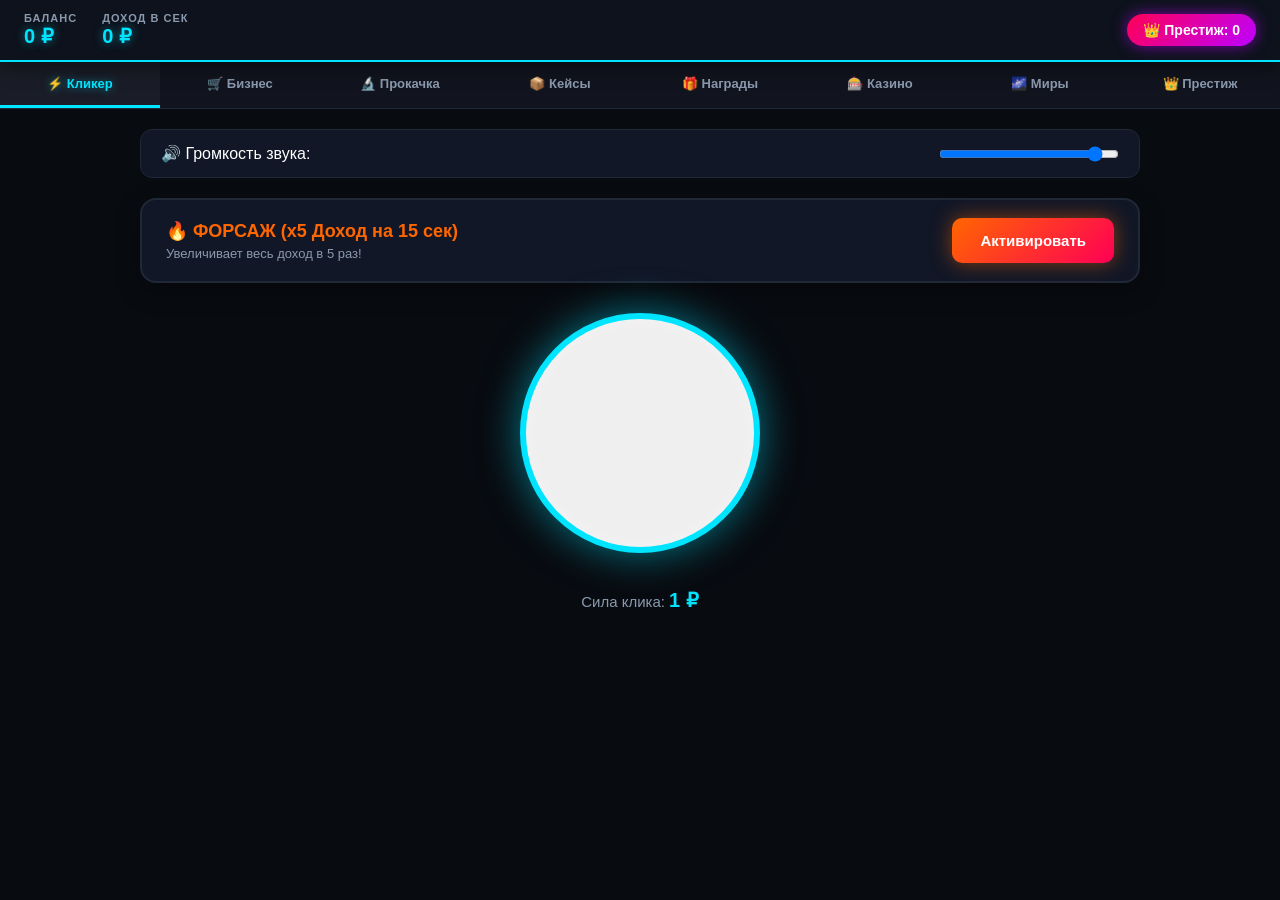
==== commit d6726bcd: "Create index.html" ====
--- a/index.html
+++ b/index.html
@@ -1,1393 +1,1302 @@
-<!DOCTYPE html>
+ <!DOCTYPE html>
 <html lang="ru">
 <head>
-  <meta charset="UTF-8">
-  <meta name="viewport" content="width=device-width, initial-scale=1.0, maximum-scale=1.0, user-scalable=no">
-  <title>Mellstroy Syndicate Ultimate</title>
-  <link href="https://fonts.googleapis.com/css2?family=Montserrat:wght@400;700;900&display=swap" rel="stylesheet">
-  
-  <!-- Yandex Games SDK & RTB Ads -->
-  <script src="https://yandex.ru/games/sdk/v2"></script>
-  <script src="https://yandex.ru/ads/system/context.js" async></script>
-
-  <style>
-    * {
-      box-sizing: border-box;
-      user-select: none;
-      -webkit-user-select: none;
-      -webkit-touch-callout: none;
-      -webkit-tap-highlight-color: transparent;
-      outline: none;
-      margin: 0;
-      padding: 0;
-    }
-
-    body {
-      background: radial-gradient(circle at 50% 20%, #2a0845 0%, #0d041a 45%, #05010d 100%);
-      background-size: 200% 200%;
-      animation: superGlow 8s ease infinite alternate;
-      color: #ffffff;
-      font-family: 'Montserrat', sans-serif;
-      display: flex;
-      flex-direction: column;
-      height: 100vh;
-      overflow: hidden;
-      position: relative;
-    }
-
-    @keyframes superGlow {
-      0% { background-position: 0% 0%; }
-      50% { background-position: 100% 100%; }
-      100% { background-position: 0% 0%; }
-    }
-
-    .bg-particles {
-      position: absolute;
-      top: 0; left: 0; width: 100%; height: 100%;
-      pointer-events: none;
-      overflow: hidden;
-      z-index: 0;
-    }
-    .particle {
-      position: absolute;
-      bottom: -50px;
-      font-size: 24px;
-      opacity: 0.6;
-      filter: drop-shadow(0 0 10px #ffd700);
-      animation: floatUp 7s linear infinite;
-    }
-    @keyframes floatUp {
-      0% { transform: translateY(0) rotate(0deg) scale(0.8); opacity: 0; }
-      20% { opacity: 0.8; }
-      80% { opacity: 0.8; }
-      100% { transform: translateY(-110vh) rotate(360deg) scale(1.2); opacity: 0; }
-    }
-
-    /* Шапка */
-    .header {
-      position: relative;
-      z-index: 2;
-      background: rgba(12, 8, 24, 0.95);
-      backdrop-filter: blur(15px);
-      padding: 10px 14px;
-      text-align: center;
-      border-bottom: 2px solid rgba(255, 215, 0, 0.4);
-      box-shadow: 0 4px 25px rgba(255, 215, 0, 0.25);
-      display: flex;
-      justify-content: space-between;
-      align-items: center;
-    }
-    .sound-toggle-btn {
-      background: rgba(255,215,0,0.15);
-      border: 1px solid #ffd700;
-      color: #ffd700;
-      width: 36px; height: 36px;
-      border-radius: 50%;
-      font-size: 16px;
-      cursor: pointer;
-      display: flex; align-items: center; justify-content: center;
-    }
-
-    .status-badge {
-      display: inline-block;
-      background: linear-gradient(90deg, #ff0055, #ff8800, #ffd700);
-      color: #fff;
-      padding: 3px 12px;
-      border-radius: 20px;
-      font-size: 10px;
-      font-weight: 900;
-      letter-spacing: 1px;
-      text-transform: uppercase;
-      margin-bottom: 3px;
-    }
-    
-    .currencies-row {
-      display: flex;
-      justify-content: center;
-      gap: 14px;
-      margin-bottom: 3px;
-    }
-    .balance {
-      font-size: 20px;
-      font-weight: 900;
-      color: #ffd700;
-      text-shadow: 0 0 15px #ffd700;
-    }
-    .mcoins-balance {
-      font-size: 20px;
-      font-weight: 900;
-      color: #00e5ff;
-      text-shadow: 0 0 15px #00e5ff;
-    }
-
-    .stats-row {
-      display: flex;
-      justify-content: center;
-      gap: 15px;
-      font-size: 11px;
-      color: #c0c0e0;
-    }
-    .stats-row span { color: #00ff88; font-weight: 900; }
-
-    /* Навигация */
-    .main-nav {
-      position: relative;
-      z-index: 2;
-      display: flex;
-      background: rgba(6, 4, 14, 0.95);
-      border-bottom: 1px solid rgba(255,255,255,0.1);
-      overflow-x: auto;
-    }
-    .nav-btn {
-      flex: 1;
-      min-width: 65px;
-      padding: 12px 2px;
-      background: none;
-      border: none;
-      color: #7a7a9e;
-      font-weight: 800;
-      font-size: 10px;
-      cursor: pointer;
-      transition: 0.2s;
-      text-align: center;
-      white-space: nowrap;
-    }
-    .nav-btn.active {
-      color: #ffd700;
-      background: rgba(255, 215, 0, 0.15);
-      border-bottom: 3px solid #ffd700;
-      text-shadow: 0 0 10px #ffd700;
-    }
-
-    /* Вкладки */
-    .tab-content {
-      position: relative;
-      z-index: 2;
-      flex: 1;
-      display: none;
-      padding: 12px 14px;
-      overflow-y: auto;
-      width: 100%;
-      max-width: 450px;
-      margin: 0 auto;
-    }
-    .tab-content.active {
-      display: flex;
-      flex-direction: column;
-      gap: 12px;
-      align-items: center;
-    }
-
-    /* Кликер */
-    #clickerTab.active {
-      justify-content: space-between;
-      height: 100%;
-      padding-bottom: 14px;
-    }
-
-    .click-area {
-      display: flex;
-      flex-direction: column;
-      align-items: center;
-      justify-content: center;
-      position: relative;
-      width: 100%;
-      flex: 1;
-    }
-
-    /* КНОПКА ТАПА */
-    .main-click-btn {
-      width: 230px;
-      height: 230px;
-      border-radius: 50%;
-      border: 6px solid #ffd700;
-      box-shadow: 0 0 55px #ffd700, inset 0 0 30px #ff5500;
-      position: relative;
-      cursor: pointer;
-      overflow: hidden;
-      transition: transform 0.05s ease, box-shadow 0.3s ease;
-      touch-action: manipulation;
-      background: #111;
-      margin: 10px 0;
-    }
-    .main-click-btn img {
-      width: 100%; height: 100%; object-fit: cover; pointer-events: none;
-      transition: filter 0.3s ease;
-    }
-    .main-click-btn:active { transform: scale(0.92); }
-
-    .world-indicator {
-      position: absolute;
-      top: -10px;
-      background: linear-gradient(90deg, #00e5ff, #0088cc);
-      color: #000;
-      font-size: 10px;
-      font-weight: 900;
-      padding: 4px 12px;
-      border-radius: 12px;
-      box-shadow: 0 0 10px #00e5ff;
-      z-index: 5;
-    }
-
-    .energy-box {
-      width: 100%;
-      background: rgba(20, 12, 38, 0.9);
-      backdrop-filter: blur(10px);
-      padding: 10px 16px;
-      border-radius: 16px;
-      border: 1px solid rgba(255, 215, 0, 0.35);
-    }
-    .energy-info {
-      display: flex; justify-content: space-between;
-      font-size: 11.5px; font-weight: 900; color: #ffaa00; margin-bottom: 6px;
-    }
-    .energy-bar-bg {
-      width: 100%; height: 12px; background: #0a0614; border-radius: 10px; overflow: hidden;
-      border: 1px solid rgba(255,170,0,0.3);
-    }
-    .energy-bar-fill {
-      height: 100%; width: 100%;
-      background: linear-gradient(90deg, #ff5500, #ffd700);
-      box-shadow: 0 0 12px #ffd700;
-    }
-
-    .action-row { display: flex; flex-direction: column; gap: 8px; width: 100%; }
-    .action-subrow { display: flex; gap: 8px; width: 100%; }
-    
-    .btn-act {
-      flex: 1;
-      padding: 12px 10px;
-      border-radius: 14px;
-      font-weight: 900;
-      font-size: 11px;
-      cursor: pointer;
-      border: none;
-      text-align: center;
-      display: flex; align-items: center; justify-content: center; gap: 6px;
-      transition: transform 0.1s;
-    }
-    .btn-act:active { transform: scale(0.96); }
-    .turbo-btn {
-      background: linear-gradient(90deg, #ff0055, #ff5500);
-      color: #fff;
-      box-shadow: 0 0 15px rgba(255, 0, 85, 0.4);
-    }
-    .ad-btn {
-      background: linear-gradient(90deg, #00ff88, #0088cc);
-      color: #000;
-      box-shadow: 0 0 15px rgba(0, 255, 136, 0.4);
-    }
-    .ad-gold-btn {
-      background: linear-gradient(90deg, #ffd700, #ff8800);
-      color: #000;
-      box-shadow: 0 0 15px rgba(255, 215, 0, 0.4);
-    }
-    .yandex-btn {
-      background: linear-gradient(90deg, #ffcc00, #ff0000);
-      color: #fff;
-      box-shadow: 0 0 15px rgba(255, 204, 0, 0.5);
-    }
-    .btn-act:disabled { background: #222232 !important; color: #666 !important; box-shadow: none; cursor: not-allowed; }
-
-    .floating-text {
-      position: absolute; font-size: 26px; font-weight: 900; color: #ffd700;
-      text-shadow: 0 0 10px #000, 0 0 8px #ffd700; pointer-events: none;
-      animation: floatAnim 0.7s ease-out forwards; z-index: 100;
-    }
-    @keyframes floatAnim {
-      0% { opacity: 1; transform: translateY(0) scale(1); }
-      100% { opacity: 0; transform: translateY(-80px) scale(1.2); }
-    }
-
-    .widget-box {
-      width: 100%;
-      background: rgba(18, 12, 34, 0.9);
-      backdrop-filter: blur(12px);
-      border: 1px solid rgba(255, 215, 0, 0.3);
-      border-radius: 18px;
-      padding: 12px 14px;
-      box-shadow: 0 4px 20px rgba(0,0,0,0.5);
-    }
-    .widget-title {
-      font-size: 12px; font-weight: 900; color: #ffd700; margin-bottom: 8px;
-      display: flex; align-items: center; gap: 6px;
-    }
-
-    /* Вкладка Миров */
-    .worlds-grid {
-      display: flex;
-      flex-direction: column;
-      gap: 12px;
-      width: 100%;
-    }
-    .world-card {
-      background: rgba(20, 14, 38, 0.9);
-      border: 2px solid rgba(255,215,0,0.2);
-      border-radius: 16px;
-      padding: 12px;
-      display: flex;
-      align-items: center;
-      gap: 12px;
-      cursor: pointer;
-      transition: all 0.2s ease;
-    }
-    .world-card.active {
-      border-color: #00e5ff;
-      box-shadow: 0 0 20px rgba(0, 229, 255, 0.4);
-      background: rgba(0, 229, 255, 0.1);
-    }
-    .world-img {
-      width: 70px;
-      height: 70px;
-      border-radius: 12px;
-      object-fit: cover;
-      border: 2px solid #ffd700;
-    }
-    .world-info { flex: 1; }
-    .world-title { font-size: 13px; font-weight: 900; color: #fff; }
-    .world-desc { font-size: 10px; color: #aaa; margin: 4px 0; }
-    .world-boost { font-size: 11px; font-weight: 900; color: #00ff88; }
-
-    /* Магазин */
-    .sub-nav { display: flex; gap: 4px; margin-bottom: 6px; width: 100%; overflow-x: auto; }
-    .sub-btn {
-      flex: 1; padding: 10px 4px; background: rgba(25, 18, 45, 0.8);
-      border: 1px solid rgba(255,255,255,0.1); border-radius: 10px;
-      color: #9a9ae0; font-size: 9.5px; font-weight: 800; cursor: pointer;
-      white-space: nowrap;
-    }
-    .sub-btn.active { background: #ffd700; color: #000; border-color: #ffd700; box-shadow: 0 0 12px rgba(255,215,0,0.4); }
-    .shop-scroll { width: 100%; flex: 1; overflow-y: auto; }
-    
-    .item-card {
-      background: rgba(20, 14, 38, 0.85); backdrop-filter: blur(8px);
-      border: 1px solid rgba(255, 255, 255, 0.08); border-radius: 12px;
-      padding: 10px 12px; margin-bottom: 8px; display: flex; align-items: center; gap: 10px;
-    }
-    .item-icon {
-      font-size: 24px; background: rgba(32, 22, 58, 0.8); width: 44px; height: 44px;
-      border-radius: 10px; display: flex; align-items: center; justify-content: center; flex-shrink: 0;
-      border: 1px solid rgba(255,215,0,0.2);
-    }
-    .item-info { flex: 1; }
-    .item-title { font-size: 11px; font-weight: 900; color: #fff; }
-    .item-desc { font-size: 9px; color: #8a8ae0; margin: 2px 0; }
-    .item-stats { font-size: 9.5px; color: #00ff88; font-weight: 800; }
-    
-    .buy-btn {
-      background: #ffd700; color: #000; border: none; padding: 9px 12px;
-      border-radius: 8px; font-weight: 900; font-size: 10px; cursor: pointer;
-    }
-    .buy-btn.prem-btn { background: #00e5ff; color: #000; }
-    .buy-btn:disabled { background: #222232 !important; color: #555566 !important; cursor: not-allowed; }
-
-    /* Казино & Кейсы */
-    .casino-tabs { display: flex; gap: 6px; margin-bottom: 8px; width: 100%; }
-    .c-tab-btn {
-      flex: 1; padding: 9px 2px; background: rgba(20,15,35,0.8);
-      border: 1px solid rgba(255,255,255,0.08); color: #aaa; border-radius: 10px;
-      font-size: 10px; font-weight: 800; cursor: pointer;
-    }
-    .c-tab-btn.active { background: #ffd700; color: #000; border-color: #ffd700; }
-
-    .casino-container {
-      width: 100%;
-      background: rgba(18, 12, 34, 0.9); backdrop-filter: blur(12px);
-      border: 2px solid #ffd700; border-radius: 18px; padding: 14px; text-align: center;
-      box-shadow: 0 0 30px rgba(255, 215, 0, 0.2);
-    }
-
-    .cases-grid { display: grid; grid-template-columns: repeat(2, 1fr); gap: 10px; margin-top: 8px; }
-    .case-card {
-      background: rgba(10, 6, 22, 0.7); border: 1px solid rgba(255,215,0,0.3);
-      border-radius: 12px; padding: 10px; text-align: center; display: flex; flex-direction: column; align-items: center;
-    }
-    .case-icon { font-size: 36px; margin-bottom: 4px; }
-    .case-name { font-size: 11px; font-weight: 900; color: #fff; }
-    .case-price { font-size: 10px; font-weight: 900; color: #ffd700; margin: 4px 0 6px; }
-
-    .reels-box { display: flex; justify-content: center; gap: 8px; margin: 12px 0; }
-    .reel {
-      width: 62px; height: 70px; background: #080512; border: 2px solid #3a2860;
-      border-radius: 12px; font-size: 34px; display: flex; align-items: center; justify-content: center;
-      transition: transform 0.1s;
-    }
-
-    .dice-box { font-size: 60px; margin: 8px 0; transition: transform 0.1s; }
-    .dice-shake { animation: shake 0.15s infinite; }
-    @keyframes shake {
-      0% { transform: rotate(-10deg) scale(1.1); }
-      50% { transform: rotate(10deg) scale(0.9); }
-      100% { transform: rotate(-10deg) scale(1.1); }
-    }
-
-    .bet-controls { display: grid; grid-template-columns: repeat(4, 1fr); gap: 6px; margin-bottom: 10px; }
-    .bet-btn { background: #181028; border: 1px solid #382458; color: #fff; padding: 8px 2px; border-radius: 8px; font-weight: 800; font-size: 10px; cursor: pointer; }
-    .bet-btn.all-in { background: linear-gradient(90deg, #ff0055, #ff5500); border: none; font-weight: 900; }
-    
-    .spin-btn {
-      width: 100%; padding: 12px; background: linear-gradient(90deg, #ff0055, #ff5500);
-      color: #fff; border: none; border-radius: 12px; font-size: 12px; font-weight: 900; cursor: pointer;
-    }
-    .spin-btn:disabled { background: #333 !important; color: #777 !important; }
-    .casino-msg { margin-top: 8px; font-weight: 900; font-size: 11px; min-height: 18px; }
-
-    /* Таблица истории */
-    .history-section {
-      width: 100%;
-      margin-top: 10px;
-      background: rgba(10, 6, 22, 0.85);
-      border: 1px solid rgba(255, 215, 0, 0.3);
-      border-radius: 14px;
-      padding: 10px;
-      text-align: left;
-    }
-    .history-title {
-      font-size: 11px;
-      font-weight: 900;
-      color: #ffd700;
-      margin-bottom: 8px;
-    }
-    .history-table-wrapper {
-      max-height: 180px;
-      overflow-y: auto;
-      border: 1px solid rgba(255, 255, 255, 0.08);
-      border-radius: 8px;
-    }
-    .history-table {
-      width: 100%;
-      border-collapse: collapse;
-      font-size: 10px;
-      text-align: left;
-    }
-    .history-table th {
-      background: rgba(30, 20, 50, 0.9);
-      color: #aaa;
-      padding: 6px 8px;
-      position: sticky;
-      top: 0;
-      z-index: 2;
-      font-weight: 800;
-      border-bottom: 1px solid rgba(255, 215, 0, 0.2);
-    }
-    .history-table td {
-      padding: 6px 8px;
-      border-bottom: 1px solid rgba(255, 255, 255, 0.05);
-      font-weight: 700;
-    }
-    .status-win { color: #00ff88; }
-    .status-loss { color: #ff0055; }
-
-    /* Модалки */
-    .modal-overlay {
-      position: fixed; top: 0; left: 0; right: 0; bottom: 0;
-      background: rgba(0, 0, 0, 0.85); backdrop-filter: blur(10px);
-      display: none; justify-content: center; align-items: center; z-index: 1000; padding: 20px;
-    }
-    .modal-overlay.active { display: flex; }
-    .modal-card {
-      background: linear-gradient(145deg, #1c1233, #0d061a); border: 2px solid #ffd700;
-      border-radius: 20px; padding: 20px; width: 100%; max-width: 320px; text-align: center;
-      box-shadow: 0 0 40px rgba(255, 215, 0, 0.4);
-    }
-    .modal-icon { font-size: 40px; margin-bottom: 6px; }
-    .modal-title { font-size: 16px; font-weight: 900; color: #ffd700; margin-bottom: 6px; }
-    .modal-text { font-size: 11px; color: #ccc; margin-bottom: 14px; line-height: 1.4; }
-    .modal-close-btn { background: #ffd700; color: #000; border: none; padding: 10px; border-radius: 10px; font-weight: 900; font-size: 11px; cursor: pointer; width: 100%; }
-
-    /* Рекламный блок Яндекс внизу */
-    .yandex-rtb-container {
-      width: 100%;
-      min-height: 50px;
-      background: rgba(0,0,0,0.3);
-      border-top: 1px solid rgba(255,215,0,0.2);
-      display: flex;
-      justify-content: center;
-      align-items: center;
-      z-index: 10;
-    }
-  </style>
+    <meta charset="UTF-8">
+    <meta name="viewport" content="width=device-width, initial-scale=1.0">
+    <title>Mellstroy Clicker Deluxe</title>
+    <style>
+        :root {
+            --bg-main: #0a0c10;
+            --bg-card: #121620;
+            --bg-card-hover: #1a202c;
+            --accent: #00ff88;
+            --accent-glow: rgba(0, 255, 136, 0.4);
+            --text-main: #ffffff;
+            --text-sub: #8a99ad;
+            --border-color: #1f2937;
+            --world-bg-img: none;
+            --avatar-url: url('https://cdn.phototourl.com/free/2026-07-23-436b98cd-465d-44ec-ac77-7154a380a028.jpg');
+            --button-bg: linear-gradient(135deg, #00ff88, #00b359);
+        }
+
+        /* МИР 1: Кибер Неон */
+        [data-world="1"] {
+            --bg-main: #080b14;
+            --bg-card: #111726;
+            --bg-card-hover: #192238;
+            --accent: #00e5ff;
+            --accent-glow: rgba(0, 229, 255, 0.5);
+            --avatar-url: url('https://cdn.phototourl.com/free/2026-07-23-436b98cd-465d-44ec-ac77-7154a380a028.jpg');
+            --button-bg: linear-gradient(135deg, #00e5ff, #0088cc);
+        }
+
+        /* МИР 2: Тёмный Пурпур */
+        [data-world="2"] {
+            --bg-main: #0c0514;
+            --bg-card: rgba(24, 10, 41, 0.85);
+            --bg-card-hover: rgba(36, 15, 61, 0.9);
+            --accent: #bd00ff;
+            --accent-glow: rgba(189, 0, 255, 0.5);
+            --world-bg-img: url('https://cdn.phototourl.com/free/2026-07-23-1d762d8d-e466-47db-a49a-24a94acd0cde.jpg');
+            --avatar-url: url('https://cdn.phototourl.com/free/2026-07-23-1d762d8d-e466-47db-a49a-24a94acd0cde.jpg');
+            --button-bg: linear-gradient(135deg, #bd00ff, #7a00cc);
+        }
+
+        /* МИР 3: Плазменный Огонь */
+        [data-world="3"] {
+            --bg-main: #140600;
+            --bg-card: rgba(38, 13, 2, 0.85);
+            --bg-card-hover: rgba(56, 20, 3, 0.9);
+            --accent: #ff5500;
+            --accent-glow: rgba(255, 85, 0, 0.5);
+            --world-bg-img: url('https://cdn.phototourl.com/free/2026-07-23-f481591a-1477-465f-9849-0e475dace1b8.jpg');
+            --avatar-url: url('https://cdn.phototourl.com/free/2026-07-23-f481591a-1477-465f-9849-0e475dace1b8.jpg');
+            --button-bg: linear-gradient(135deg, #ff5500, #cc2200);
+        }
+
+        /* МИР 4: Золотая Цитадель */
+        [data-world="4"] {
+            --bg-main: #120e04;
+            --bg-card: rgba(36, 26, 8, 0.85);
+            --bg-card-hover: rgba(54, 39, 12, 0.9);
+            --accent: #ffb700;
+            --accent-glow: rgba(255, 183, 0, 0.6);
+            --world-bg-img: url('https://cdn.phototourl.com/free/2026-07-23-436b98cd-465d-44ec-ac77-7154a380a028.jpg');
+            --avatar-url: url('https://cdn.phototourl.com/free/2026-07-23-436b98cd-465d-44ec-ac77-7154a380a028.jpg');
+            --button-bg: linear-gradient(135deg, #ffb700, #cc8800);
+        }
+
+        /* МИР 5: Космический Разум */
+        [data-world="5"] {
+            --bg-main: #0a0314;
+            --bg-card: rgba(23, 7, 43, 0.85);
+            --bg-card-hover: rgba(38, 11, 71, 0.9);
+            --accent: #ff0055;
+            --accent-glow: rgba(255, 0, 85, 0.6);
+            --world-bg-img: url('https://cdn.phototourl.com/free/2026-07-23-3c7d4c73-f3ef-4cf0-980a-bd96c4e62672.jpg');
+            --avatar-url: url('https://cdn.phototourl.com/free/2026-07-23-3c7d4c73-f3ef-4cf0-980a-bd96c4e62672.jpg');
+            --button-bg: linear-gradient(135deg, #ff0055, #990033);
+        }
+
+        * {
+            box-sizing: border-box;
+            margin: 0;
+            padding: 0;
+            font-family: 'Segoe UI', Tahoma, Roboto, sans-serif;
+            user-select: none;
+            -webkit-user-select: none;
+        }
+
+        body {
+            background-color: var(--bg-main);
+            background-image: var(--world-bg-img);
+            background-size: cover;
+            background-position: center;
+            background-attachment: fixed;
+            color: var(--text-main);
+            min-height: 100vh;
+            display: flex;
+            flex-direction: column;
+            transition: background 0.5s ease;
+            overflow-x: hidden;
+        }
+
+        body::before {
+            content: '';
+            position: fixed;
+            top: 0; left: 0; right: 0; bottom: 0;
+            background: rgba(10, 12, 16, 0.78);
+            z-index: -1;
+            backdrop-filter: blur(5px);
+        }
+
+        #portal-overlay {
+            position: fixed;
+            top: 0; left: 0; width: 100vw; height: 100vh;
+            background: radial-gradient(circle, #fff 10%, var(--accent) 60%, #000 100%);
+            opacity: 0;
+            pointer-events: none;
+            z-index: 99999;
+            transition: opacity 0.5s cubic-bezier(0.4, 0, 0.2, 1);
+        }
+        #portal-overlay.active {
+            opacity: 1;
+        }
+
+        header {
+            background: rgba(15, 20, 30, 0.92);
+            backdrop-filter: blur(12px);
+            border-bottom: 2px solid var(--accent);
+            padding: 12px 24px;
+            display: flex;
+            justify-content: space-between;
+            align-items: center;
+            position: sticky;
+            top: 0;
+            z-index: 1000;
+            box-shadow: 0 4px 20px rgba(0,0,0,0.5);
+        }
+
+        .stats-group {
+            display: flex;
+            gap: 25px;
+            align-items: center;
+        }
+
+        .stat-box {
+            display: flex;
+            flex-direction: column;
+        }
+
+        .stat-label {
+            font-size: 11px;
+            color: var(--text-sub);
+            text-transform: uppercase;
+            letter-spacing: 1px;
+            font-weight: 700;
+        }
+
+        .stat-value {
+            font-size: 20px;
+            font-weight: 800;
+            color: var(--accent);
+            text-shadow: 0 0 10px var(--accent-glow);
+        }
+
+        .prestige-badge {
+            background: linear-gradient(135deg, #ff0055, #bd00ff);
+            padding: 8px 16px;
+            border-radius: 30px;
+            font-weight: 800;
+            font-size: 14px;
+            color: #fff;
+            box-shadow: 0 0 15px rgba(189, 0, 255, 0.6);
+            display: flex;
+            align-items: center;
+            gap: 6px;
+            animation: pulse-prestige 2s infinite alternate;
+        }
+
+        @keyframes pulse-prestige {
+            0% { box-shadow: 0 0 10px rgba(189, 0, 255, 0.4); transform: scale(1); }
+            100% { box-shadow: 0 0 22px rgba(255, 0, 85, 0.8); transform: scale(1.03); }
+        }
+
+        nav {
+            display: flex;
+            background: rgba(18, 22, 32, 0.95);
+            border-bottom: 1px solid var(--border-color);
+            overflow-x: auto;
+            scrollbar-width: none;
+        }
+        nav::-webkit-scrollbar { display: none; }
+
+        nav button {
+            flex: 1;
+            min-width: 110px;
+            padding: 14px 10px;
+            background: transparent;
+            border: none;
+            color: var(--text-sub);
+            font-weight: 700;
+            font-size: 13px;
+            cursor: pointer;
+            transition: all 0.2s;
+            white-space: nowrap;
+            border-bottom: 3px solid transparent;
+        }
+
+        nav button.active {
+            color: var(--accent);
+            border-bottom-color: var(--accent);
+            background: rgba(255, 255, 255, 0.04);
+            text-shadow: 0 0 8px var(--accent-glow);
+        }
+
+        main {
+            max-width: 1000px;
+            margin: 20px auto;
+            width: 95%;
+            flex: 1;
+            padding-bottom: 40px;
+        }
+
+        .tab-content {
+            display: none;
+            animation: fadeIn 0.3s ease;
+        }
+        .tab-content.active {
+            display: block;
+        }
+
+        @keyframes fadeIn {
+            from { opacity: 0; transform: translateY(8px); }
+            to { opacity: 1; transform: translateY(0); }
+        }
+
+        .clicker-panel {
+            display: flex;
+            flex-direction: column;
+            align-items: center;
+            gap: 25px;
+            margin-top: 10px;
+        }
+
+        .clicker-btn-wrapper {
+            position: relative;
+            padding: 10px;
+        }
+
+        .main-click-btn {
+            width: 240px;
+            height: 240px;
+            border-radius: 50%;
+            background-image: var(--avatar-url);
+            background-size: cover;
+            background-position: center;
+            border: 6px solid var(--accent);
+            box-shadow: 0 0 40px var(--accent-glow), inset 0 0 20px rgba(255,255,255,0.3);
+            cursor: pointer;
+            transition: transform 0.05s ease, box-shadow 0.2s;
+            outline: none;
+            position: relative;
+        }
+
+        .main-click-btn:active {
+            transform: scale(0.92);
+        }
+
+        .main-click-btn.boosted {
+            animation: btn-boost-glow 0.6s infinite alternate;
+        }
+
+        @keyframes btn-boost-glow {
+            0% { box-shadow: 0 0 30px #ff5500, inset 0 0 20px #ffbb00; }
+            100% { box-shadow: 0 0 70px #ff0055, inset 0 0 40px #ffea00; }
+        }
+
+        .boost-card {
+            width: 100%;
+            background: var(--bg-card);
+            border: 2px solid var(--border-color);
+            border-radius: 16px;
+            padding: 18px 24px;
+            display: flex;
+            justify-content: space-between;
+            align-items: center;
+            box-shadow: 0 8px 24px rgba(0,0,0,0.3);
+            margin-bottom: 20px;
+        }
+
+        .btn-boost-trigger {
+            background: linear-gradient(135deg, #ff6600, #ff0055);
+            border: none;
+            padding: 14px 28px;
+            border-radius: 10px;
+            color: #fff;
+            font-weight: 800;
+            font-size: 15px;
+            cursor: pointer;
+            box-shadow: 0 0 20px rgba(255, 102, 0, 0.5);
+            transition: all 0.2s;
+        }
+
+        .btn-boost-trigger:hover:not(:disabled) {
+            transform: translateY(-2px);
+            box-shadow: 0 0 30px rgba(255, 102, 0, 0.8);
+        }
+
+        .btn-boost-trigger:disabled {
+            background: #2d3748;
+            color: #718096;
+            box-shadow: none;
+            cursor: not-allowed;
+            transform: none;
+        }
+
+        .cards-grid {
+            display: grid;
+            grid-template-columns: repeat(auto-fit, minmax(280px, 1fr));
+            gap: 16px;
+            margin-top: 15px;
+        }
+
+        .card {
+            background: var(--bg-card);
+            border: 1px solid var(--border-color);
+            border-radius: 14px;
+            padding: 18px;
+            display: flex;
+            flex-direction: column;
+            justify-content: space-between;
+            gap: 12px;
+            transition: all 0.2s;
+        }
+
+        .card:hover {
+            background: var(--bg-card-hover);
+            border-color: var(--accent);
+            transform: translateY(-2px);
+        }
+
+        .card-header {
+            display: flex;
+            justify-content: space-between;
+            align-items: flex-start;
+        }
+
+        .card-title {
+            font-size: 16px;
+            font-weight: 700;
+            color: #fff;
+        }
+
+        .card-sub {
+            font-size: 12px;
+            color: var(--text-sub);
+            margin-top: 4px;
+        }
+
+        .btn-buy {
+            background: var(--button-bg);
+            color: #000;
+            border: none;
+            padding: 12px;
+            border-radius: 8px;
+            font-weight: 800;
+            font-size: 13px;
+            cursor: pointer;
+            transition: all 0.2s;
+            text-transform: uppercase;
+        }
+
+        .btn-buy:hover:not(:disabled) {
+            filter: brightness(1.15);
+            box-shadow: 0 0 15px var(--accent-glow);
+        }
+
+        .btn-buy:disabled {
+            background: #2a3241;
+            color: #5a6578;
+            cursor: not-allowed;
+            box-shadow: none;
+        }
+
+        .roulette-container {
+            position: relative;
+            width: 100%;
+            height: 140px;
+            background: #090c14;
+            border: 3px solid var(--accent);
+            border-radius: 16px;
+            overflow: hidden;
+            margin: 20px 0;
+            box-shadow: 0 0 25px var(--accent-glow);
+        }
+
+        .roulette-marker {
+            position: absolute;
+            top: 0; bottom: 0; left: 50%;
+            width: 4px;
+            background: #ff0055;
+            z-index: 20;
+            transform: translateX(-50%);
+            box-shadow: 0 0 12px #ff0055, 0 0 20px #ff0055;
+        }
+
+        .roulette-track {
+            display: flex;
+            position: absolute;
+            left: 0;
+            top: 15px;
+            height: 110px;
+            will-change: transform;
+        }
+
+        .roulette-card {
+            width: 110px;
+            height: 110px;
+            margin: 0 6px;
+            background: #151c2c;
+            border-radius: 12px;
+            display: flex;
+            flex-direction: column;
+            align-items: center;
+            justify-content: center;
+            flex-shrink: 0;
+            font-size: 12px;
+            font-weight: 700;
+            border: 3px solid #2d3748;
+            text-align: center;
+            padding: 8px;
+            gap: 6px;
+        }
+
+        .rarity-common { border-color: #a0aec0; color: #e2e8f0; }
+        .rarity-rare { border-color: #3182ce; color: #63b3ed; box-shadow: inset 0 0 10px rgba(49,130,206,0.3); }
+        .rarity-epic { border-color: #805ad5; color: #b794f4; box-shadow: inset 0 0 15px rgba(128,90,213,0.4); }
+        .rarity-legendary { border-color: #d69e2e; color: #faf089; box-shadow: inset 0 0 20px rgba(214,158,46,0.5); }
+        .rarity-mythic { border-color: #e53e3e; color: #feb2b2; box-shadow: inset 0 0 25px rgba(229,62,62,0.6); }
+
+        .casino-panel {
+            background: var(--bg-card);
+            border: 2px solid var(--border-color);
+            border-radius: 16px;
+            padding: 25px;
+            text-align: center;
+            display: flex;
+            flex-direction: column;
+            align-items: center;
+            gap: 20px;
+        }
+
+        .dice-box {
+            font-size: 64px;
+            background: rgba(0,0,0,0.4);
+            padding: 15px 40px;
+            border-radius: 16px;
+            border: 1px solid var(--border-color);
+            min-width: 180px;
+        }
+
+        .bet-input-group {
+            display: flex;
+            gap: 10px;
+            align-items: center;
+            flex-wrap: wrap;
+            justify-content: center;
+        }
+
+        .bet-input-group input {
+            background: #090c14;
+            border: 2px solid var(--border-color);
+            color: #fff;
+            padding: 12px 16px;
+            border-radius: 8px;
+            font-size: 16px;
+            font-weight: 700;
+            width: 180px;
+            text-align: center;
+        }
+
+        .btn-chip {
+            background: #2d3748;
+            border: none;
+            color: #fff;
+            padding: 10px 14px;
+            border-radius: 6px;
+            font-weight: 700;
+            cursor: pointer;
+            transition: all 0.15s;
+        }
+        .btn-chip:hover { background: var(--accent); color: #000; }
+
+        .settings-bar {
+            background: var(--bg-card);
+            border: 1px solid var(--border-color);
+            padding: 14px 20px;
+            border-radius: 12px;
+            display: flex;
+            align-items: center;
+            justify-content: space-between;
+            margin-bottom: 20px;
+        }
+
+        .world-item-card {
+            background: var(--bg-card);
+            border: 2px solid var(--border-color);
+            border-radius: 16px;
+            padding: 20px;
+            display: flex;
+            justify-content: space-between;
+            align-items: center;
+            margin-bottom: 16px;
+            transition: all 0.2s;
+        }
+
+        .world-item-card.current {
+            border-color: var(--accent);
+            box-shadow: 0 0 20px var(--accent-glow);
+            background: var(--bg-card-hover);
+        }
+
+        .floating-click-num {
+            position: fixed;
+            pointer-events: none;
+            font-weight: 900;
+            font-size: 24px;
+            color: var(--accent);
+            text-shadow: 0 0 10px rgba(0,0,0,0.9), 0 0 10px var(--accent-glow);
+            z-index: 9999;
+            animation: floatUp 0.8s ease-out forwards;
+        }
+
+        @keyframes floatUp {
+            0% { opacity: 1; transform: translateY(0) scale(1); }
+            50% { transform: translateY(-40px) scale(1.2); }
+            100% { opacity: 0; transform: translateY(-80px) scale(0.8); }
+        }
+    </style>
 </head>
-<body>
-
-  <div class="bg-particles" id="bgParticles"></div>
-
-  <!-- Шапка -->
-  <div class="header">
-    <button class="sound-toggle-btn" id="soundToggleBtn" onclick="toggleSound()">🔊</button>
-    <div style="flex:1;">
-      <div class="status-badge" id="userStatus">Бродяга</div>
-      <div class="currencies-row">
-        <div class="balance" id="balanceDisplay">0 ₽</div>
-        <div class="mcoins-balance" id="mCoinsDisplay">💎 0</div>
-      </div>
-      <div class="stats-row">
-        <div>Тап: +<span id="tpcDisplay">1</span> ₽</div>
-        <div>Пассив: +<span id="tpsDisplay">0</span> ₽/сек</div>
-      </div>
-    </div>
-    <div style="width: 36px;"></div>
-  </div>
-
-  <!-- Навигация -->
-  <div class="main-nav">
-    <button class="nav-btn active" onclick="switchMainTab('clickerTab', this)">🎮 ИГРА</button>
-    <button class="nav-btn" onclick="switchMainTab('worldsTab', this)">🌍 МИРЫ</button>
-    <button class="nav-btn" onclick="switchMainTab('shopTab', this)">🛍 МАГАЗИН</button>
-    <button class="nav-btn" onclick="switchMainTab('casinoTab', this)">🎰 КАЗИНО</button>
-    <button class="nav-btn" onclick="switchMainTab('bonusTab', this)">🎁 НАГРАДЫ</button>
-  </div>
-
-  <!-- 1. ИГРА -->
-  <div id="clickerTab" class="tab-content active">
-    
-    <div class="click-area">
-      <div class="world-indicator" id="currentWorldName">Классика (x1)</div>
-      <div class="main-click-btn" id="clickBtn">
-        <img id="clickBtnImg" src="https://cdn.phototourl.com/free/2026-07-21-dbaf0ca8-73fe-490a-83c0-dbf6768e46f1.jpg" alt="Меллстрой">
-      </div>
-    </div>
-
-    <div class="energy-box">
-      <div class="energy-info">
-        <span>⚡ Энергия:</span>
-        <span id="energyText">1000 / 1000</span>
-      </div>
-      <div class="energy-bar-bg">
-        <div class="energy-bar-fill" id="energyFill"></div>
-      </div>
-    </div>
-
-    <div class="action-row">
-      <div class="action-subrow">
-        <button class="btn-act turbo-btn" id="turboBtn" onclick="activateTurbo()">🔥 ФОРСАЖ (x5)</button>
-        <button class="btn-act yandex-btn" onclick="watchYandexAdForEnergy()">🟡 100% ЭНЕРГИЯ</button>
-      </div>
-      <div class="action-subrow">
-        <button class="btn-act ad-gold-btn" id="turboAdResetBtn" onclick="watchYandexAdForTurboReset()">🟡 СБРОС КД ФОРСАЖА</button>
-      </div>
-    </div>
-
-    <div class="widget-box">
-      <div class="widget-title">📊 СТАТИСТИКА СЕССИИ</div>
-      <div style="display:grid; grid-template-columns: repeat(3, 1fr); gap:8px; text-align:center;">
-        <div style="background:rgba(8,5,18,0.7); padding:8px; border-radius:10px;">
-          <div style="font-size:14px; font-weight:900;" id="statClicks">0</div>
-          <div style="font-size:9px; color:#aaa;">Кликов</div>
+<body data-world="1">
+
+    <div id="portal-overlay"></div>
+
+    <header>
+        <div class="stats-group">
+            <div class="stat-box">
+                <span class="stat-label">Баланс</span>
+                <span class="stat-value" id="ui-money">0 ₽</span>
+            </div>
+            <div class="stat-box">
+                <span class="stat-label">Доход в сек</span>
+                <span class="stat-value" id="ui-income">0 ₽</span>
+            </div>
         </div>
-        <div style="background:rgba(8,5,18,0.7); padding:8px; border-radius:10px;">
-          <div style="font-size:14px; font-weight:900;" id="statTime">0м 0с</div>
-          <div style="font-size:9px; color:#aaa;">В игре</div>
+        <div>
+            <div class="prestige-badge" id="ui-prestige">👑 Престиж: 0</div>
         </div>
-        <div style="background:rgba(8,5,18,0.7); padding:8px; border-radius:10px;">
-          <div style="font-size:14px; font-weight:900;" id="statEarned">0 ₽</div>
-          <div style="font-size:9px; color:#aaa;">Заработано</div>
+    </header>
+
+    <nav>
+        <button class="nav-btn active" onclick="openTab('tab-clicker', event)">⚡ Кликер</button>
+        <button class="nav-btn" onclick="openTab('tab-shop', event)">🛒 Бизнес</button>
+        <button class="nav-btn" onclick="openTab('tab-upgrades', event)">🔬 Прокачка</button>
+        <button class="nav-btn" onclick="openTab('tab-cases', event)">📦 Кейсы</button>
+        <button class="nav-btn" onclick="openTab('tab-rewards', event)">🎁 Награды</button>
+        <button class="nav-btn" onclick="openTab('tab-casino', event)">🎰 Казино</button>
+        <button class="nav-btn" onclick="openTab('tab-worlds', event)">🌌 Миры</button>
+        <button class="nav-btn" onclick="openTab('tab-prestige', event)">👑 Престиж</button>
+    </nav>
+
+    <main>
+        <!-- ВКЛАДКА КЛИКЕР -->
+        <div id="tab-clicker" class="tab-content active">
+            <div class="settings-bar">
+                <span>🔊 Громкость звука:</span>
+                <input type="range" id="sound-vol" min="0" max="1" step="0.05" value="0.9" style="width: 180px;" onchange="setVolume(this.value)">
+            </div>
+
+            <div class="boost-card">
+                <div>
+                    <h3 style="color: #ff6600; font-size: 18px;">🔥 ФОРСАЖ (x5 Доход на 15 сек)</h3>
+                    <p id="boost-desc" style="font-size: 13px; color: var(--text-sub); margin-top: 4px;">Увеличивает весь доход в 5 раз!</p>
+                </div>
+                <button class="btn-boost-trigger" id="btn-boost-act" onclick="triggerBoost()">Активировать</button>
+            </div>
+
+            <div class="clicker-panel">
+                <div class="clicker-btn-wrapper">
+                    <button class="main-click-btn" id="clicker-btn" onclick="doClick(event)"></button>
+                </div>
+                <div style="text-align: center;">
+                    <p style="font-size: 15px; color: var(--text-sub);">Сила клика: <b id="ui-click-power" style="color: var(--accent); font-size: 20px;">1 ₽</b></p>
+                </div>
+            </div>
         </div>
-      </div>
-    </div>
-  </div>
-
-  <!-- 2. ВКТАДКА МИРОВ И СКИНОК -->
-  <div id="worldsTab" class="tab-content">
-    <div class="widget-title" style="font-size:14px; text-align:center; justify-content:center; width:100%;">🌍 ВЫБОР МИРА И ЛОКАЦИИ</div>
-    <div class="worlds-grid">
-      
-      <div class="world-card active" id="worldCard0" onclick="selectWorld(0)">
-        <img class="world-img" src="https://cdn.phototourl.com/free/2026-07-21-dbaf0ca8-73fe-490a-83c0-dbf6768e46f1.jpg" alt="Классика">
-        <div class="world-info">
-          <div class="world-title">Классический Меллстрой</div>
-          <div class="world-desc">Стандартный стрим-сеттинг Меллстроя.</div>
-          <div class="world-boost">Множитель тапа: x1</div>
+
+        <!-- ВКЛАДКА МАГАЗИН ЗДАНИЙ -->
+        <div id="tab-shop" class="tab-content">
+            <h2>Пассивный бизнес</h2>
+            <p style="color: var(--text-sub); margin-bottom: 10px;">Бизнес приносит постоянный пассивный доход каждую секунду.</p>
+            <div class="cards-grid" id="grid-buildings"></div>
         </div>
-      </div>
-
-      <div class="world-card" id="worldCard1" onclick="selectWorld(1)">
-        <img class="world-img" src="https://cdn.phototourl.com/free/2026-07-22-2b5479e3-8857-40d3-a040-ce0ae39aa9cb.jpg" alt="Дубай">
-        <div class="world-info">
-          <div class="world-title">Дубайский Пентхаус</div>
-          <div class="world-desc">Роскошная жизнь, нефть и заносы на максимуме.</div>
-          <div class="world-boost">Множитель тапа: x2</div>
+
+        <!-- ВКЛАДКА УЛУЧШЕНИЯ КЛИКА -->
+        <div id="tab-upgrades" class="tab-content">
+            <h2>Улучшения силы клика</h2>
+            <p style="color: var(--text-sub); margin-bottom: 10px;">Каждое улучшение увеличивает прибыль от ручного клика.</p>
+            <div class="cards-grid" id="grid-click-upgrades"></div>
         </div>
-      </div>
-
-      <div class="world-card" id="worldCard2" onclick="selectWorld(2)">
-        <img class="world-img" src="https://cdn.phototourl.com/free/2026-07-22-fe6fef27-8c6c-48fc-8fab-4ab4edff08f0.jpg" alt="Синдикат">
-        <div class="world-info">
-          <div class="world-title">Неоновый Синдикат</div>
-          <div class="world-desc">Полный контроль над медиа-империей и запредельный доход.</div>
-          <div class="world-boost">Множитель тапа: x5</div>
+
+        <!-- ВКЛАДКА КЕЙСЫ -->
+        <div id="tab-cases" class="tab-content">
+            <h2>📦 Кейсы с сокровищами</h2>
+            <div class="roulette-container">
+                <div class="roulette-marker"></div>
+                <div class="roulette-track" id="roulette-track"></div>
+            </div>
+            <div class="cards-grid" id="grid-cases"></div>
         </div>
-      </div>
-
-    </div>
-  </div>
-
-  <!-- 3. МАГАЗИН -->
-  <div id="shopTab" class="tab-content">
-    <div class="sub-nav">
-      <button class="sub-btn active" onclick="switchShopSubTab('clickUpgrades', this)">⚡ Тапы</button>
-      <button class="sub-btn" onclick="switchShopSubTab('businessUpgrades', this)">💼 Бизнес</button>
-      <button class="sub-btn" onclick="switchShopSubTab('luxuryUpgrades', this)">🏎 Роскошь</button>
-      <button class="sub-btn" onclick="switchShopSubTab('premiumUpgrades', this)">💎 Премиум</button>
-    </div>
-    <div class="shop-scroll">
-      <div id="clickUpgrades"></div>
-      <div id="businessUpgrades" style="display:none;"></div>
-      <div id="luxuryUpgrades" style="display:none;"></div>
-      <div id="premiumUpgrades" style="display:none;"></div>
-    </div>
-  </div>
-
-  <!-- 4. КАЗИНО И КЕЙСЫ -->
-  <div id="casinoTab" class="tab-content">
-    <div class="casino-tabs">
-      <button class="c-tab-btn active" onclick="switchCasinoMode('cases', this)">🧰 Кейсы</button>
-      <button class="c-tab-btn" onclick="switchCasinoMode('slots', this)">🎰 Слоты 777</button>
-      <button class="c-tab-btn" onclick="switchCasinoMode('dice', this)">🎲 Кости</button>
-    </div>
-
-    <!-- КЕЙСЫ -->
-    <div id="casesMode" class="casino-container">
-      <h3 style="color:#ffd700; font-size:13px;">🧰 КЕЙСЫ СИНДИКАТА</h3>
-      <div class="cases-grid">
-        <div class="case-card">
-          <div class="case-icon">📦</div>
-          <div class="case-name">Кейс «Бомж»</div>
-          <div class="case-price">5,000 ₽</div>
-          <button class="spin-btn" onclick="openCase('cheap')">ОТКРЫТЬ</button>
+
+        <!-- ВКЛАДКА НАГРАДЫ -->
+        <div id="tab-rewards" class="tab-content">
+            <h2>🎁 Центр бонусов и наград</h2>
+            <div class="cards-grid">
+                <div class="card">
+                    <div>
+                        <div class="card-title">⏱️ Каждые 30 минут</div>
+                        <div class="card-sub">Получи бесплатный грант 100 000 ₽</div>
+                    </div>
+                    <button class="btn-buy" id="btn-reward-30m" onclick="claim30mReward()">Забрать 100 000 ₽</button>
+                </div>
+
+                <div class="card">
+                    <div>
+                        <div class="card-title">📅 Ежедневная награда</div>
+                        <div class="card-sub" id="daily-streak-info">День 1: Награда 50 000 ₽</div>
+                    </div>
+                    <button class="btn-buy" id="btn-reward-daily" onclick="claimDailyReward()">Забрать Бонус</button>
+                </div>
+
+                <div class="card">
+                    <div>
+                        <div class="card-title">⏳ Награда за время в игре</div>
+                        <div class="card-sub" id="playtime-info">Вы играете: 0 мин</div>
+                    </div>
+                    <button class="btn-buy" id="btn-reward-playtime" onclick="claimPlaytimeReward()">Получить Грант</button>
+                </div>
+            </div>
         </div>
-        <div class="case-card">
-          <div class="case-icon">🎒</div>
-          <div class="case-name">Кейс «Стример»</div>
-          <div class="case-price">50,000 ₽</div>
-          <button class="spin-btn" onclick="openCase('medium')">ОТКРЫТЬ</button>
+
+        <!-- ВКЛАДКА КАЗИНО -->
+        <div id="tab-casino" class="tab-content">
+            <div class="casino-panel">
+                <h2>🎲 Кости (Dice Game)</h2>
+                <p style="color: var(--text-sub);">Испытай удачу! Ставь деньги и угадывай сектор костей</p>
+                
+                <div class="dice-box" id="dice-view">🎲</div>
+
+                <div class="bet-input-group">
+                    <input type="number" id="casino-bet-amt" value="1000" min="100">
+                    <button class="btn-chip" onclick="setBetPercent(0.5)">1/2</button>
+                    <button class="btn-chip" onclick="setBetPercent(2)">x2</button>
+                    <button class="btn-chip" onclick="setBetMax()">MAX</button>
+                </div>
+
+                <div style="display: flex; gap: 15px; flex-wrap: wrap; justify-content: center;">
+                    <button class="btn-buy" id="btn-dice-low" style="padding: 14px 28px; width: 180px;" onclick="rollDice('low')">1 - 3 (x2)</button>
+                    <button class="btn-buy" id="btn-dice-high" style="padding: 14px 28px; width: 180px;" onclick="rollDice('high')">4 - 6 (x2)</button>
+                </div>
+            </div>
         </div>
-        <div class="case-card">
-          <div class="case-icon">💼</div>
-          <div class="case-name">Кейс «Мажор»</div>
-          <div class="case-price" style="color:#00e5ff">💎 15 MC</div>
-          <button class="spin-btn" style="background:linear-gradient(90deg,#00e5ff,#0088cc)" onclick="openCase('major')">ОТКРЫТЬ</button>
+
+        <!-- ВКЛАДКА МИРЫ -->
+        <div id="tab-worlds" class="tab-content">
+            <h2>🌌 Галактические Миры</h2>
+            <p style="color: var(--text-sub); margin-bottom: 15px;">Каждый следующий мир умножает твои доходы и расширяет масштаб!</p>
+            <div id="list-worlds"></div>
         </div>
-        <div class="case-card">
-          <div class="case-icon">👑</div>
-          <div class="case-name">Кейс «Синдикат»</div>
-          <div class="case-price" style="color:#00e5ff">💎 50 MC</div>
-          <button class="spin-btn" style="background:linear-gradient(90deg,#ffd700,#ff0055)" onclick="openCase('syndicate')">ОТКРЫТЬ</button>
+
+        <!-- ВКЛАДКА ПРЕСТИЖ -->
+        <div id="tab-prestige" class="tab-content">
+            <div class="card" style="padding: 35px; text-align: center;">
+                <h2 style="font-size: 28px; color: var(--accent);">👑 Перерождение (Престиж)</h2>
+                <p style="margin: 15px 0; color: var(--text-sub); line-height: 1.6;">
+                    Сбрось текущие деньги и купленные постройки, чтобы получить уровень Престижа.<br>
+                    Каждый Престиж увеличивает цену следующего перерождения в 10 раз и удваивает весь доход!
+                </p>
+                <div style="margin: 20px 0;">
+                    <p style="font-size: 14px; color: var(--text-sub);">Стоимость следующего Престижа:</p>
+                    <h3 id="ui-prestige-cost" style="font-size: 32px; color: #fff;">1 000 000 ₽</h3>
+                </div>
+                <button class="btn-buy" onclick="performPrestige()" style="padding: 16px 40px; font-size: 16px; margin: 0 auto;">Сделать Престиж</button>
+            </div>
         </div>
-      </div>
-    </div>
-
-    <!-- Слоты -->
-    <div id="slotsMode" class="casino-container" style="display:none;">
-      <h3 style="color:#ffd700; font-size:13px;">🎰 СЛОТЫ НА ЗАНОС</h3>
-      <div class="reels-box">
-        <div class="reel" id="reel1">🎰</div>
-        <div class="reel" id="reel2">🎰</div>
-        <div class="reel" id="reel3">🎰</div>
-      </div>
-      <div style="font-size:10px; color:#aaa; margin-bottom:6px;">Ставка: <b id="betDisplay" style="color:#ffd700">100 ₽</b></div>
-      <div class="bet-controls">
-        <button class="bet-btn" onclick="setBet(100)">100 ₽</button>
-        <button class="bet-btn" onclick="setBet(1000)">1k ₽</button>
-        <button class="bet-btn" onclick="modifyBet(2)">x2</button>
-        <button class="bet-btn all-in" onclick="setAllIn()">ALL IN</button>
-      </div>
-      <button class="spin-btn" id="spinBtn" onclick="spinSlots()">КРУТИТЬ СЛОТЫ</button>
-      <div class="casino-msg" id="casinoMsg"></div>
-    </div>
-
-    <!-- Кости -->
-    <div id="diceMode" class="casino-container" style="display:none;">
-      <h3 style="color:#ffd700; font-size:13px;">🎲 КОСТИ</h3>
-      <div class="dice-box" id="diceIcon">🎲</div>
-      <div style="font-size:10px; color:#aaa; margin-bottom:6px;">Ставка: <b id="diceBetDisplay" style="color:#ffd700">100 ₽</b></div>
-      <div class="bet-controls">
-        <button class="bet-btn" onclick="setBet(100)">100 ₽</button>
-        <button class="bet-btn" onclick="setBet(1000)">1k ₽</button>
-        <button class="bet-btn" onclick="modifyBet(2)">x2</button>
-        <button class="bet-btn all-in" onclick="setAllIn()">ALL IN</button>
-      </div>
-      <div style="display:flex; gap:8px;">
-        <button class="spin-btn" id="diceBtnLow" style="background:linear-gradient(90deg, #0088cc, #005588);" onclick="playDice('low')">1-3 (x2)</button>
-        <button class="spin-btn" id="diceBtnHigh" style="background:linear-gradient(90deg, #00ff88, #00aa55); color:#000;" onclick="playDice('high')">4-6 (x2)</button>
-      </div>
-      <div class="casino-msg" id="diceMsg"></div>
-    </div>
-
-    <!-- Таблица истории -->
-    <div class="history-section">
-      <div class="history-title">📜 ИСТОРИЯ ЗАНОСОВ И СЛИВОВ</div>
-      <div class="history-table-wrapper">
-        <table class="history-table">
-          <thead>
-            <tr>
-              <th>Время</th>
-              <th>Игра</th>
-              <th>Результат</th>
-              <th>Сумма</th>
-            </tr>
-          </thead>
-          <tbody id="casinoHistoryBody"></tbody>
-        </table>
-      </div>
-    </div>
-
-  </div>
-
-  <!-- 5. НАГРАДЫ И РЕКЛАМА ЯНДЕКС -->
-  <div id="bonusTab" class="tab-content">
-    <div class="widget-box" style="text-align:center; border-color:#ffcc00;">
-      <div class="widget-title" style="color:#ffcc00; justify-content:center;">🟡 ЯНДЕКС НАГРАДЫ</div>
-      <p style="font-size:9.5px; color:#ccc; margin-bottom:10px;">Смотри короткое видео Яндекс и забирай огромные бонусы!</p>
-      <button class="btn-act yandex-btn" style="width:100%; padding:14px;" onclick="watchYandexAdForSponsorBonus()">🟡 ПОЛУЧИТЬ +100,000 ₽ И 💎 10 MC</button>
-    </div>
-  </div>
-
-  <!-- РЕКЛАМНЫЙ БЛОК ЯНДЕКС RTB -->
-  <div class="yandex-rtb-container">
-    <div id="yandex_rtb_R-A-1234567-1"></div>
-  </div>
-
-  <!-- Модальное окно -->
-  <div class="modal-overlay" id="customModal">
-    <div class="modal-card">
-      <div class="modal-icon" id="modalIcon">🎁</div>
-      <div class="modal-title" id="modalTitle">Заголовок</div>
-      <div class="modal-text" id="modalText">Текст...</div>
-      <button class="modal-close-btn" onclick="closeModal()">ОК</button>
-    </div>
-  </div>
-
-  <script>
-    // =========================================================================
-    // ИНИЦИАЛИЗАЦИЯ YANDEX SDK И РЕКЛАМЫ
-    // =========================================================================
-    let ysdk = null;
-
-    if (window.YaGames) {
-      YaGames.init().then(ysdkInstance => {
-        ysdk = ysdkInstance;
-        console.log('Yandex SDK Успешно подключен');
-      }).catch(err => {
-        console.log('Запуск вне Yandex Games, включает режим фоллбека:', err);
-      });
-    }
-
-    // Показ Reward Video через Яндекс рекламу (с фоллбеком)
-    function showYandexAd(onSuccess) {
-      if (ysdk && ysdk.adv && ysdk.adv.showRewardedVideo) {
-        ysdk.adv.showRewardedVideo({
-          callbacks: {
-            onOpen: () => console.log('Реклама Яндекс открыта'),
-            onRewarded: () => {
-              console.log('Награда Яндекс получена');
-              onSuccess();
-            },
-            onClose: () => console.log('Реклама закрыта'),
-            onError: (e) => {
-              console.log('Ошибка рекламы Яндекс:', e);
-              showModal('⚠️', 'РЕКЛАМА', 'Ошибка показа рекламы. Награда зачислена в тестовом режиме!');
-              onSuccess();
-            }
-          }
-        });
-      } else {
-        // Тестовый симулятор для работы в Telegram / браузере
-        showModal('🟡 [ЯНДЕКС РЕКЛАМА]', 'ПРОСМОТР ЗАВЕРШЕН', 'Просмотр засчитан! Награда выдана.');
-        onSuccess();
-      }
-    }
-
-    // Инициализация RTB блоков
-    window.yaContextCb = window.yaContextCb || [];
-    window.yaContextCb.push(() => {
-      if (window.Ya && Ya.Context) {
-        Ya.Context.AdvManager.render({
-          "blockId": "R-A-1234567-1",
-          "renderTo": "yandex_rtb_R-A-1234567-1"
-        });
-      }
-    });
-
-    // =========================================================================
-    // ЗВУКИ И АУДИО
-    // =========================================================================
-    const AudioContext = window.AudioContext || window.webkitAudioContext;
-    let audioCtx = null;
-    let soundEnabled = true;
-
-    function toggleSound() {
-      soundEnabled = !soundEnabled;
-      document.getElementById('soundToggleBtn').innerText = soundEnabled ? '🔊' : '🔇';
-    }
-
-    function initAudio() { if (!audioCtx) audioCtx = new AudioContext(); }
-
-    function playSound(type) {
-      if (!soundEnabled) return;
-      initAudio(); if (!audioCtx) return;
-      const osc = audioCtx.createOscillator();
-      const gain = audioCtx.createGain();
-      osc.connect(gain); gain.connect(audioCtx.destination);
-      const now = audioCtx.currentTime;
-
-      if (type === 'click') {
-        osc.frequency.setValueAtTime(400, now);
-        osc.frequency.exponentialRampToValueAtTime(800, now + 0.03);
-        gain.gain.setValueAtTime(0.05, now);
-        gain.gain.exponentialRampToValueAtTime(0.01, now + 0.03);
-        osc.start(now); osc.stop(now + 0.03);
-      } else if (type === 'win' || type === 'buy') {
-        osc.frequency.setValueAtTime(300, now);
-        osc.frequency.setValueAtTime(600, now + 0.1);
-        gain.gain.setValueAtTime(0.08, now);
-        gain.gain.exponentialRampToValueAtTime(0.01, now + 0.25);
-        osc.start(now); osc.stop(now + 0.25);
-      } else if (type === 'lose') {
-        osc.frequency.setValueAtTime(200, now);
-        osc.frequency.exponentialRampToValueAtTime(100, now + 0.2);
-        gain.gain.setValueAtTime(0.08, now);
-        gain.gain.exponentialRampToValueAtTime(0.01, now + 0.2);
-        osc.start(now); osc.stop(now + 0.2);
-      }
-    }
-
-    // =========================================================================
-    // СОСТОЯНИЕ ИГРЫ И ДАННЫЕ
-    // =========================================================================
-    const WORLDS = [
-      { id: 0, name: 'Классика (x1)', boost: 1, img: 'https://cdn.phototourl.com/free/2026-07-21-dbaf0ca8-73fe-490a-83c0-dbf6768e46f1.jpg' },
-      { id: 1, name: 'Дубай (x2)', boost: 2, img: 'https://cdn.phototourl.com/free/2026-07-22-2b5479e3-8857-40d3-a040-ce0ae39aa9cb.jpg' },
-      { id: 2, name: 'Синдикат (x5)', boost: 5, img: 'https://cdn.phototourl.com/free/2026-07-22-fe6fef27-8c6c-48fc-8fab-4ab4edff08f0.jpg' }
-    ];
-
-    let state = {
-      balance: 0,
-      mCoins: 10,
-      clickPower: 1,
-      passiveIncome: 0,
-      energy: 1000,
-      maxEnergy: 1000,
-      currentBet: 100,
-      totalClicks: 0,
-      totalEarned: 0,
-      timePlayedSec: 0,
-      currentWorld: 0,
-      turboActive: false,
-      turboEndTime: 0,
-      turboCooldownEnd: 0,
-      casinoHistory: [],
-      
-      clickUpgrades: [
-        { name: 'Зарядка пальцев', icon: '🤏', cost: 20, addPower: 1, count: 0 },
-        { name: 'Энергетик с таурином', icon: '⚡', cost: 150, addPower: 4, count: 0 },
-        { name: 'Массаж суставов', icon: '💆‍♂️', cost: 800, addPower: 15, count: 0 },
-        { name: 'Сенсорные перчатки', icon: '🧤', cost: 4000, addPower: 50, count: 0 },
-        { name: 'Игровой автокликер', icon: '🤖', cost: 20000, addPower: 200, count: 0 },
-        { name: 'Золотой кастет', icon: '🥊', cost: 80000, addPower: 600, count: 0 },
-        { name: 'Неоновые накладки', icon: '✨', cost: 300000, addPower: 1800, count: 0 },
-        { name: 'Кибер-кликер Меллстроя', icon: '🦾', cost: 1200000, addPower: 5000, count: 0 },
-        { name: 'Перчатка Заноса', icon: '💎', cost: 5000000, addPower: 18000, count: 0 },
-        { name: 'Алмазный тап', icon: '💠', cost: 20000000, addPower: 60000, count: 0 },
-        { name: 'Клик-Ускоритель', icon: '🚀', cost: 80000000, addPower: 200000, count: 0 },
-        { name: 'Ультра-Сенсор', icon: '📡', cost: 300000000, addPower: 750000, count: 0 },
-        { name: 'Манипулятор Судьбы', icon: '🔮', cost: 1000000000, addPower: 2500000, count: 0 },
-        { name: 'Квантовый Тап', icon: '⚛️', cost: 5000000000, addPower: 10000000, count: 0 }
-      ],
-
-      businessUpgrades: [
-        { name: 'Ларёк с шаурмой', icon: '🥙', cost: 50, addIncome: 1, count: 0 },
-        { name: 'Кофейный островок', icon: '☕', cost: 350, addIncome: 5, count: 0 },
-        { name: 'Автомойка', icon: '🚗', cost: 2000, addIncome: 25, count: 0 },
-        { name: 'Стрим-Студия', icon: '🎙', cost: 10000, addIncome: 110, count: 0 },
-        { name: 'Компьютерный клуб', icon: '🖥', cost: 45000, addIncome: 450, count: 0 },
-        { name: 'Ночной клуб «Занос»', icon: '🍸', cost: 200000, addIncome: 1800, count: 0 },
-        { name: 'Майнинг ферма', icon: '⚡', cost: 900000, addIncome: 7500, count: 0 },
-        { name: 'Подпольное казино', icon: '🎲', cost: 4000000, addIncome: 30000, count: 0 },
-        { name: 'Сеть барбершопов', icon: '💈', cost: 18000000, addIncome: 120000, count: 0 }
-      ],
-
-      luxuryUpgrades: [
-        { name: 'Золотая цепь 24K', icon: '📿', cost: 50000, addIncome: 200, count: 0 },
-        { name: 'Часы Rolex Daytona', icon: '⌚', cost: 500000, addIncome: 2500, count: 0 },
-        { name: 'BMW M5 CS', icon: '🏎', cost: 3000000, addIncome: 15000, count: 0 },
-        { name: 'Lamborghini Revuelto', icon: '🏎', cost: 15000000, addIncome: 90000, count: 0 },
-        { name: 'Bugatti Chiron Ultra', icon: '🏎', cost: 75000000, addIncome: 400000, count: 0 },
-        { name: 'Пентхаус Бурдж-Халифа', icon: '🏙', cost: 300000000, addIncome: 1800000, count: 0 },
-        { name: 'Частный Бизнес-Джет', icon: '🛩', cost: 1200000000, addIncome: 7500000, count: 0 },
-        { name: 'Мега-Яхта «Mellstroy»', icon: '🛥', cost: 5000000000, addIncome: 35000000, count: 0 },
-        { name: 'Частный остров на Бали', icon: '🏝', cost: 25000000000, addIncome: 180000000, count: 0 }
-      ],
-
-      premiumUpgrades: [
-        { id: 'p1', name: 'VIP Множитель x2', icon: '👑', costMC: 25, bought: false, desc: 'Удваивает ваш тап навсегда!' },
-        { id: 'p2', name: 'Власть Синдиката x5', icon: '💎', costMC: 100, bought: false, desc: 'Увеличивает тап в 5 раз навсегда!' },
-        { id: 'p3', name: 'Авто-Кликер', icon: '🤖', costMC: 50, bought: false, desc: 'Автоматически тапает каждые 0.5с!' },
-        { id: 'p4', name: 'Энерго-Буст +1000', icon: '🔋', costMC: 20, bought: false, desc: 'Увеличивает макс. энергию на 1000!' }
-      ]
-    };
-
-    // Загрузка
-    const saved = localStorage.getItem('mell_syndicate_v13');
-    if (saved) {
-      try {
-        const parsed = JSON.parse(saved);
-        Object.keys(parsed).forEach(k => { if (state.hasOwnProperty(k)) state[k] = parsed[k]; });
-      } catch(e){}
-    }
-
-    function save() { localStorage.setItem('mell_syndicate_v13', JSON.stringify(state)); }
-    function fmt(n) { return Math.floor(n).toLocaleString('ru-RU'); }
-
-    function getEffectiveClickPower() {
-      const worldBoost = WORLDS[state.currentWorld]?.boost || 1;
-      let pwr = state.clickPower * worldBoost * (state.turboActive ? 5 : 1);
-      if (state.premiumUpgrades.find(p => p.id === 'p1')?.bought) pwr *= 2;
-      if (state.premiumUpgrades.find(p => p.id === 'p2')?.bought) pwr *= 5;
-      return Math.floor(pwr);
-    }
-
-    function getEffectivePassiveIncome() {
-      let inc = state.passiveIncome;
-      return Math.floor(inc);
-    }
-
-    function updateUI() {
-      document.getElementById('balanceDisplay').innerText = fmt(state.balance) + ' ₽';
-      document.getElementById('mCoinsDisplay').innerText = `💎 ${fmt(state.mCoins)}`;
-      document.getElementById('tpcDisplay').innerText = fmt(getEffectiveClickPower());
-      document.getElementById('tpsDisplay').innerText = fmt(getEffectivePassiveIncome());
-      document.getElementById('betDisplay').innerText = fmt(state.currentBet) + ' ₽';
-      document.getElementById('diceBetDisplay').innerText = fmt(state.currentBet) + ' ₽';
-
-      document.getElementById('energyText').innerText = `${fmt(state.energy)} / ${fmt(state.maxEnergy)}`;
-      document.getElementById('energyFill').style.width = `${(state.energy / state.maxEnergy) * 100}%`;
-
-      document.getElementById('statClicks').innerText = fmt(state.totalClicks);
-      document.getElementById('statEarned').innerText = fmt(state.totalEarned) + ' ₽';
-      const m = Math.floor(state.timePlayedSec / 60);
-      const s = state.timePlayedSec % 60;
-      document.getElementById('statTime').innerText = `${m}м ${s}с`;
-
-      const curWorld = WORLDS[state.currentWorld];
-      document.getElementById('currentWorldName').innerText = curWorld.name;
-      document.getElementById('clickBtnImg').src = curWorld.img;
-
-      WORLDS.forEach((w, i) => {
-        const card = document.getElementById(`worldCard${i}`);
-        if (card) {
-          if (state.currentWorld === i) card.classList.add('active');
-          else card.classList.remove('active');
-        }
-      });
-
-      renderShop();
-      renderCasinoHistoryTable();
-    }
-
-    function selectWorld(worldId) {
-      state.currentWorld = worldId;
-      playSound('win');
-      updateUI();
-      save();
-    }
-
-    function switchMainTab(tabId, btn) {
-      document.querySelectorAll('.tab-content').forEach(el => el.classList.remove('active'));
-      document.querySelectorAll('.nav-btn').forEach(el => el.classList.remove('active'));
-      document.getElementById(tabId).classList.add('active');
-      btn.classList.add('active');
-    }
-
-    function switchShopSubTab(subId, btn) {
-      document.getElementById('clickUpgrades').style.display = 'none';
-      document.getElementById('businessUpgrades').style.display = 'none';
-      document.getElementById('luxuryUpgrades').style.display = 'none';
-      document.getElementById('premiumUpgrades').style.display = 'none';
-      document.querySelectorAll('.sub-btn').forEach(el => el.classList.remove('active'));
-      document.getElementById(subId).style.display = 'block';
-      btn.classList.add('active');
-    }
-
-    function switchCasinoMode(mode, btn) {
-      document.getElementById('casesMode').style.display = 'none';
-      document.getElementById('slotsMode').style.display = 'none';
-      document.getElementById('diceMode').style.display = 'none';
-      document.querySelectorAll('.c-tab-btn').forEach(el => el.classList.remove('active'));
-      
-      if (mode === 'cases') document.getElementById('casesMode').style.display = 'block';
-      if (mode === 'slots') document.getElementById('slotsMode').style.display = 'block';
-      if (mode === 'dice') document.getElementById('diceMode').style.display = 'block';
-      btn.classList.add('active');
-    }
-
-    /* Кликер */
-    const clickBtn = document.getElementById('clickBtn');
-    clickBtn.addEventListener('touchstart', handleTap, { passive: false });
-    clickBtn.addEventListener('click', handleTap);
-
-    function handleTap(e) {
-      if (e.type === 'touchstart') e.preventDefault();
-      if (state.energy <= 0) return;
-
-      const pwr = getEffectiveClickPower();
-      state.energy = Math.max(0, state.energy - 1);
-      
-      state.balance += pwr;
-      state.totalClicks += 1;
-      state.totalEarned += pwr;
-
-      playSound('click');
-
-      const rect = clickBtn.getBoundingClientRect();
-      let touchX = rect.left + rect.width / 2;
-      let touchY = rect.top + rect.height / 2;
-
-      if (e.touches && e.touches[0]) {
-        touchX = e.touches[0].clientX;
-        touchY = e.touches[0].clientY;
-      } else if (e.clientX) {
-        touchX = e.clientX;
-        touchY = e.clientY;
-      }
-
-      spawnFloatingText(`+${fmt(pwr)} ₽`, touchX, touchY);
-      updateUI();
-      save();
-    }
-
-    function spawnFloatingText(str, x, y) {
-      const el = document.createElement('div');
-      el.className = 'floating-text';
-      el.innerText = str;
-      el.style.left = `${x - 20}px`;
-      el.style.top = `${y - 20}px`;
-      document.body.appendChild(el);
-      setTimeout(() => el.remove(), 700);
-    }
-
-    /* Смотреть рекламу Яндекс */
-    function watchYandexAdForEnergy() {
-      showYandexAd(() => {
-        state.energy = state.maxEnergy;
-        updateUI(); save();
-      });
-    }
-
-    function watchYandexAdForTurboReset() {
-      showYandexAd(() => {
-        state.turboCooldownEnd = 0;
-        updateUI(); save();
-        showModal('🔥', 'ФОРСАЖ СБРОШЕН', 'Форсаж снова готов к активации!');
-      });
-    }
-
-    function watchYandexAdForSponsorBonus() {
-      showYandexAd(() => {
-        state.balance += 100000;
-        state.mCoins += 10;
-        showModal('💰', 'ЗАНОС ПОЛУЧЕН', 'Вы получили +100,000 ₽ и 💎 10 Mell-Coins!');
-        updateUI(); save();
-      });
-    }
-
-    function activateTurbo() {
-      const now = Date.now();
-      if (state.turboActive || now < state.turboCooldownEnd) return;
-      state.turboActive = true;
-      state.turboEndTime = now + 15000;
-      state.turboCooldownEnd = now + 65000;
-      updateUI(); save();
-    }
-
-    /* Магазин */
-    function renderShop() {
-      document.getElementById('clickUpgrades').innerHTML = state.clickUpgrades.map((u, i) => `
-        <div class="item-card">
-          <div class="item-icon">${u.icon}</div>
-          <div class="item-info">
-            <div class="item-title">${u.name} (Ур. ${u.count})</div>
-            <div class="item-desc">+${fmt(u.addPower)} ₽ к клику</div>
-            <div class="item-stats">${fmt(u.cost)} ₽</div>
-          </div>
-          <button class="buy-btn" ${state.balance < u.cost ? 'disabled' : ''} onclick="buyClickUpg(${i})">КУПИТЬ</button>
-        </div>
-      `).join('');
-
-      document.getElementById('businessUpgrades').innerHTML = state.businessUpgrades.map((u, i) => `
-        <div class="item-card">
-          <div class="item-icon">${u.icon}</div>
-          <div class="item-info">
-            <div class="item-title">${u.name} (Ур. ${u.count})</div>
-            <div class="item-desc">+${fmt(u.addIncome)} ₽/сек</div>
-            <div class="item-stats">${fmt(u.cost)} ₽</div>
-          </div>
-          <button class="buy-btn" ${state.balance < u.cost ? 'disabled' : ''} onclick="buyBizUpg(${i})">КУПИТЬ</button>
-        </div>
-      `).join('');
-
-      document.getElementById('luxuryUpgrades').innerHTML = state.luxuryUpgrades.map((u, i) => `
-        <div class="item-card">
-          <div class="item-icon">${u.icon}</div>
-          <div class="item-info">
-            <div class="item-title">${u.name} (Ур. ${u.count})</div>
-            <div class="item-desc">+${fmt(u.addIncome)} ₽/сек</div>
-            <div class="item-stats">${fmt(u.cost)} ₽</div>
-          </div>
-          <button class="buy-btn" ${state.balance < u.cost ? 'disabled' : ''} onclick="buyLuxUpg(${i})">КУПИТЬ</button>
-        </div>
-      `).join('');
-
-      document.getElementById('premiumUpgrades').innerHTML = state.premiumUpgrades.map((u, i) => `
-        <div class="item-card">
-          <div class="item-icon">${u.icon}</div>
-          <div class="item-info">
-            <div class="item-title">${u.name}</div>
-            <div class="item-desc">${u.desc}</div>
-            <div class="item-stats" style="color:#00e5ff">💎 ${u.costMC} MC</div>
-          </div>
-          <button class="buy-btn prem-btn" ${state.mCoins < u.costMC || u.bought ? 'disabled' : ''} onclick="buyPremUpg(${i})">
-            ${u.bought ? 'КУПЛЕНО' : 'КУПИТЬ'}
-          </button>
-        </div>
-      `).join('');
-    }
-
-    function buyClickUpg(i) {
-      const u = state.clickUpgrades[i];
-      if (state.balance >= u.cost) {
-        state.balance -= u.cost; u.count++; state.clickPower += u.addPower;
-        u.cost = Math.floor(u.cost * 1.5);
-        playSound('buy'); updateUI(); save();
-      }
-    }
-
-    function buyBizUpg(i) {
-      const u = state.businessUpgrades[i];
-      if (state.balance >= u.cost) {
-        state.balance -= u.cost; u.count++; state.passiveIncome += u.addIncome;
-        u.cost = Math.floor(u.cost * 1.6);
-        playSound('buy'); updateUI(); save();
-      }
-    }
-
-    function buyLuxUpg(i) {
-      const u = state.luxuryUpgrades[i];
-      if (state.balance >= u.cost) {
-        state.balance -= u.cost; u.count++; state.passiveIncome += u.addIncome;
-        u.cost = Math.floor(u.cost * 1.8);
-        playSound('buy'); updateUI(); save();
-      }
-    }
-
-    function buyPremUpg(i) {
-      const u = state.premiumUpgrades[i];
-      if (!u.bought && state.mCoins >= u.costMC) {
-        state.mCoins -= u.costMC; u.bought = true;
-        if (u.id === 'p4') state.maxEnergy += 1000;
-        playSound('buy'); updateUI(); save();
-      }
-    }
-
-    /* Модалки */
-    function showModal(icon, title, text) {
-      document.getElementById('modalIcon').innerText = icon;
-      document.getElementById('modalTitle').innerText = title;
-      document.getElementById('modalText').innerText = text;
-      document.getElementById('customModal').classList.add('active');
-    }
-    function closeModal() { document.getElementById('customModal').classList.remove('active'); }
-
-    /* Таблица истории */
-    function recordCasinoPlay(gameName, isWin, amount) {
-      if (!state.casinoHistory) state.casinoHistory = [];
-      const timeStr = new Date().toLocaleTimeString([], { hour: '2-digit', minute: '2-digit', second: '2-digit' });
-      state.casinoHistory.unshift({ time: timeStr, game: gameName, isWin: isWin, amount: amount });
-      if (state.casinoHistory.length > 20) state.casinoHistory.pop();
-      renderCasinoHistoryTable();
-    }
-
-    function renderCasinoHistoryTable() {
-      const tbody = document.getElementById('casinoHistoryBody');
-      if (!tbody) return;
-
-      if (!state.casinoHistory || state.casinoHistory.length === 0) {
-        tbody.innerHTML = `<tr><td colspan="4" style="text-align:center; color:#666; padding:12px;">История пуста. Сделай ставку!</td></tr>`;
-        return;
-      }
-
-      tbody.innerHTML = state.casinoHistory.map(h => `
-        <tr>
-          <td style="color:#aaa;">${h.time}</td>
-          <td>${h.game}</td>
-          <td class="${h.isWin ? 'status-win' : 'status-loss'}">${h.isWin ? 'Занос' : 'Слив'}</td>
-          <td class="${h.isWin ? 'status-win' : 'status-loss'}">${h.isWin ? '+' : '-'}${fmt(h.amount)} ₽</td>
-        </tr>
-      `).join('');
-    }
-
-    function setBet(v) { state.currentBet = Math.min(v, state.balance > 0 ? state.balance : v); updateUI(); }
-    function setAllIn() { state.currentBet = Math.max(10, Math.floor(state.balance)); updateUI(); }
-    function modifyBet(m) { state.currentBet = Math.max(10, Math.floor(state.currentBet * m)); updateUI(); }
-
-    /* Слоты */
-    function spinSlots() {
-      if (state.balance < state.currentBet) return showModal('⚠️', 'ОШИБКА', 'Недостаточно средств!');
-      state.balance -= state.currentBet;
-      updateUI();
-
-      const spinBtn = document.getElementById('spinBtn');
-      spinBtn.disabled = true;
-
-      const icons = ['🍋', '🍒', '🔔', '💎', '7️⃣'];
-      const r1El = document.getElementById('reel1');
-      const r2El = document.getElementById('reel2');
-      const r3El = document.getElementById('reel3');
-
-      let spinTicks = 0;
-      const spinInterval = setInterval(() => {
-        r1El.innerText = icons[Math.floor(Math.random() * icons.length)];
-        r2El.innerText = icons[Math.floor(Math.random() * icons.length)];
-        r3El.innerText = icons[Math.floor(Math.random() * icons.length)];
-        spinTicks++;
-
-        if (spinTicks > 12) {
-          clearInterval(spinInterval);
-          spinBtn.disabled = false;
-
-          const r1 = icons[Math.floor(Math.random() * icons.length)];
-          const r2 = icons[Math.floor(Math.random() * icons.length)];
-          const r3 = icons[Math.floor(Math.random() * icons.length)];
-
-          r1El.innerText = r1; r2El.innerText = r2; r3El.innerText = r3;
-
-          const msg = document.getElementById('casinoMsg');
-          if (r1 === r2 && r2 === r3) {
-            const mult = r1 === '7️⃣' ? 25 : 8;
-            const win = state.currentBet * mult;
-            state.balance += win;
-            msg.innerText = `ЗАНОС x${mult}! +${fmt(win)} ₽`;
-            msg.style.color = '#00ff88';
-            recordCasinoPlay('Слоты', true, win);
-            playSound('win');
-          } else {
-            msg.innerText = 'НЕ ПОВЕЗЛО!';
-            msg.style.color = '#ff0055';
-            recordCasinoPlay('Слоты', false, state.currentBet);
-            playSound('lose');
-          }
-          updateUI(); save();
-        }
-      }, 90);
-    }
-
-    /* Кости */
-    function playDice(choice) {
-      if (state.balance < state.currentBet) return showModal('⚠️', 'ОШИБКА', 'Недостаточно средств!');
-      state.balance -= state.currentBet;
-      updateUI();
-
-      const diceBox = document.getElementById('diceIcon');
-      diceBox.classList.add('dice-shake');
-
-      setTimeout(() => {
-        diceBox.classList.remove('dice-shake');
-        const roll = Math.floor(Math.random() * 6) + 1;
-        diceBox.innerText = ['1️⃣','2️⃣','3️⃣','4️⃣','5️⃣','6️⃣'][roll - 1];
-
-        const isLow = roll <= 3;
-        const win = (choice === 'low' && isLow) || (choice === 'high' && !isLow);
-        const msg = document.getElementById('diceMsg');
-
-        if (win) {
-          const reward = state.currentBet * 2;
-          state.balance += reward;
-          msg.innerText = `Победа! +${fmt(reward)} ₽`;
-          msg.style.color = '#00ff88';
-          recordCasinoPlay('Кости', true, reward);
-          playSound('win');
-        } else {
-          msg.innerText = 'Проигрыш!';
-          msg.style.color = '#ff0055';
-          recordCasinoPlay('Кости', false, state.currentBet);
-          playSound('lose');
-        }
-        updateUI(); save();
-      }, 800);
-    }
-
-    /* Кейсы */
-    function openCase(type) {
-      let cost = 0, isMC = false;
-      if (type === 'cheap') cost = 5000;
-      if (type === 'medium') cost = 50000;
-      if (type === 'major') { cost = 15; isMC = true; }
-      if (type === 'syndicate') { cost = 50; isMC = true; }
-
-      if (!isMC && state.balance < cost) return showModal('⚠️', 'ОШИБКА', 'Недостаточно рублей!');
-      if (isMC && state.mCoins < cost) return showModal('⚠️', 'ОШИБКА', 'Недостаточно кристаллов!');
-      if (!isMC) state.balance -= cost;
-      if (isMC) state.mCoins -= cost;
-
-      let winRub = 0, winMC = 0;
-      const roll = Math.random() * 100;
-
-      if (type === 'cheap') {
-        if (roll > 50) winRub = 15000;
-      } else if (type === 'medium') {
-        if (roll > 40) winRub = 150000;
-      } else if (type === 'major') {
-        if (roll > 30) winMC = 40;
-      } else if (type === 'syndicate') {
-        if (roll > 20) winMC = 150;
-      }
-
-      if (winRub > 0 || winMC > 0) {
-        state.balance += winRub;
-        state.mCoins += winMC;
-        showModal('🎉', 'ВЫИГРЫШ!', `Вы выбили: ${winRub > 0 ? fmt(winRub) + ' ₽' : '💎 ' + winMC + ' MC'}`);
-        playSound('win');
-      } else {
-        showModal('💩', 'ПУСТЫШКА', 'К сожалению, ничего не выпало!');
-        playSound('lose');
-      }
-      updateUI(); save();
-    }
-
-    /* Игровой цикл */
-    setInterval(() => {
-      const now = Date.now();
-
-      if (state.premiumUpgrades.find(p => p.id === 'p3')?.bought && state.energy > 0) {
-        const pwr = getEffectiveClickPower();
-        state.balance += pwr; state.totalEarned += pwr; state.totalClicks++;
-      }
-
-      const inc = getEffectivePassiveIncome();
-      if (inc > 0) { state.balance += inc; state.totalEarned += inc; }
-
-      if (state.energy < state.maxEnergy) state.energy = Math.min(state.maxEnergy, state.energy + 5);
-
-      if (state.turboActive && now > state.turboEndTime) state.turboActive = false;
-
-      state.timePlayedSec++;
-      updateUI();
-      save();
-    }, 1000);
-
-    // Частицы
-    const bgContainer = document.getElementById('bgParticles');
-    const particleSymbols = ['💸', '💎', '👑', '$', '🔥', '🧰'];
-    for (let i = 0; i < 12; i++) {
-      const p = document.createElement('div');
-      p.className = 'particle';
-      p.innerText = particleSymbols[Math.floor(Math.random() * particleSymbols.length)];
-      p.style.left = `${Math.random() * 95}%`;
-      p.style.animationDelay = `${Math.random() * 7}s`;
-      bgContainer.appendChild(p);
-    }
-
-    updateUI();
-  </script>
+    </main>
+
+    <script>
+        let game = {
+            money: 0,
+            clickPowerBase: 1,
+            autoIncomeBase: 0,
+            prestige: 0,
+            currentWorld: 1,
+            volume: 0.9,
+
+            boostActive: false,
+            boostTimeLeft: 0,
+            boostCooldown: 0,
+
+            last30mClaim: 0,
+            lastDailyClaim: 0,
+            dailyStreak: 1,
+            totalPlayTimeSeconds: 0,
+            lastPlaytimeClaimSec: 0,
+
+            buildings: {},
+            clickUpgrades: {}
+        };
+
+        const buildingsData = [
+            { id: 'b1', name: 'Авто-кликер', basePrice: 20, income: 1 },
+            { id: 'b2', name: 'Ферма Видеокарт', basePrice: 150, income: 8 },
+            { id: 'b3', name: 'Асик-Майнер', basePrice: 1200, income: 50 },
+            { id: 'b4', name: 'Серверная Стойка', basePrice: 8500, income: 320 },
+            { id: 'b5', name: 'Облачный Дата-центр', basePrice: 50000, income: 1800 },
+            { id: 'b6', name: 'Квантовый Сервер', basePrice: 300000, income: 9500 },
+            { id: 'b7', name: 'ИИ-Вычислитель', basePrice: 1800000, income: 52000 },
+            { id: 'b8', name: 'Нейросеть Скайнет', basePrice: 10000000, income: 280000 },
+            { id: 'b9', name: 'Орбитальная База', basePrice: 65000000, income: 1600000 },
+            { id: 'b10', name: 'Лунный Завод', basePrice: 400000000, income: 9000000 },
+            { id: 'b11', name: 'Марсианская Колония', basePrice: 2500000000, income: 50000000 },
+            { id: 'b12', name: 'Сфера Дайсона', basePrice: 15000000000, income: 280000000 },
+            { id: 'b13', name: 'Варп-Генератор', basePrice: 100000000000, income: 1800000000 },
+            { id: 'b14', name: 'Галактический Узел', basePrice: 800000000000, income: 12000000000 },
+            { id: 'b15', name: 'Матрица Вселенной', basePrice: 5000000000000, income: 85000000000 }
+        ];
+
+        const clickUpgradesData = [
+            { id: 'cu1', name: 'Пластиковый Тик', basePrice: 50, addPower: 2 },
+            { id: 'cu2', name: 'Металлический Мышь', basePrice: 400, addPower: 12 },
+            { id: 'cu3', name: 'Оптический Сенсор', basePrice: 3000, addPower: 75 },
+            { id: 'cu4', name: 'Лазерный Спуск', basePrice: 25000, addPower: 450 },
+            { id: 'cu5', name: 'Кибер-Перчатка', basePrice: 180000, addPower: 2600 },
+            { id: 'cu6', name: 'Нейро-Импульс', basePrice: 1200000, addPower: 15000 },
+            { id: 'cu7', name: 'Квантовый Нажатель', basePrice: 9000000, addPower: 95000 },
+            { id: 'cu8', name: 'Плазменный Кликер', basePrice: 60000000, addPower: 550000 },
+            { id: 'cu9', name: 'Грави-Манипулятор', basePrice: 450000000, addPower: 3800000 },
+            { id: 'cu10', name: 'Разрыватель Реальности', basePrice: 3000000000, addPower: 24000000 }
+        ];
+
+        const worldsList = [
+            { id: 1, name: '1. Кибер Неон', reqPrestige: 0, mult: 1 },
+            { id: 2, name: '2. Тёмный Пурпур', reqPrestige: 1, mult: 10 },
+            { id: 3, name: '3. Плазменный Огонь', reqPrestige: 3, mult: 100 },
+            { id: 4, name: '4. Золотая Цитадель', reqPrestige: 7, mult: 1000 },
+            { id: 5, name: '5. Космический Разум', reqPrestige: 15, mult: 10000 }
+        ];
+
+        const casesList = [
+            { id: 'case_1', name: 'Новичковый Кейс', basePrice: 500 },
+            { id: 'case_2', name: 'Бронзовый Кейс', basePrice: 20000 },
+            { id: 'case_3', name: 'Серебряный Кейс', basePrice: 500000 },
+            { id: 'case_4', name: 'Золотой Кейс', basePrice: 15000000 },
+            { id: 'case_5', name: 'Мифический Кейс', basePrice: 500000000 }
+        ];
+
+        const audioCtx = new (window.AudioContext || window.webkitAudioContext)();
+
+        function playAudio(type) {
+            if (game.volume <= 0) return;
+            if (audioCtx.state === 'suspended') audioCtx.resume();
+
+            const osc = audioCtx.createOscillator();
+            const gain = audioCtx.createGain();
+            osc.connect(gain);
+            gain.connect(audioCtx.destination);
+
+            const now = audioCtx.currentTime;
+
+            if (type === 'click') {
+                osc.frequency.setValueAtTime(450, now);
+                osc.frequency.exponentialRampToValueAtTime(900, now + 0.05);
+                gain.gain.setValueAtTime(game.volume * 0.8, now);
+                gain.gain.exponentialRampToValueAtTime(0.001, now + 0.05);
+                osc.start(now); osc.stop(now + 0.05);
+            } else if (type === 'buy') {
+                osc.frequency.setValueAtTime(300, now);
+                osc.frequency.exponentialRampToValueAtTime(600, now + 0.15);
+                gain.gain.setValueAtTime(game.volume * 0.9, now);
+                gain.gain.exponentialRampToValueAtTime(0.001, now + 0.15);
+                osc.start(now); osc.stop(now + 0.15);
+            } else if (type === 'boost') {
+                osc.type = 'sawtooth';
+                osc.frequency.setValueAtTime(200, now);
+                osc.frequency.linearRampToValueAtTime(1000, now + 0.4);
+                gain.gain.setValueAtTime(game.volume * 0.9, now);
+                gain.gain.exponentialRampToValueAtTime(0.001, now + 0.4);
+                osc.start(now); osc.stop(now + 0.4);
+            } else if (type === 'tick') {
+                osc.frequency.setValueAtTime(700, now);
+                gain.gain.setValueAtTime(game.volume * 0.3, now);
+                gain.gain.exponentialRampToValueAtTime(0.001, now + 0.03);
+                osc.start(now); osc.stop(now + 0.03);
+            } else if (type === 'dice') {
+                osc.type = 'triangle';
+                osc.frequency.setValueAtTime(150 + Math.random() * 200, now);
+                gain.gain.setValueAtTime(game.volume * 0.4, now);
+                gain.gain.exponentialRampToValueAtTime(0.001, now + 0.05);
+                osc.start(now); osc.stop(now + 0.05);
+            } else if (type === 'win') {
+                osc.frequency.setValueAtTime(523.25, now);
+                osc.frequency.setValueAtTime(659.25, now + 0.1);
+                osc.frequency.setValueAtTime(783.99, now + 0.2);
+                gain.gain.setValueAtTime(game.volume * 0.9, now);
+                gain.gain.exponentialRampToValueAtTime(0.001, now + 0.45);
+                osc.start(now); osc.stop(now + 0.45);
+            } else if (type === 'lose') {
+                osc.type = 'sawtooth';
+                osc.frequency.setValueAtTime(300, now);
+                osc.frequency.linearRampToValueAtTime(120, now + 0.3);
+                gain.gain.setValueAtTime(game.volume * 0.7, now);
+                gain.gain.exponentialRampToValueAtTime(0.001, now + 0.3);
+                osc.start(now); osc.stop(now + 0.3);
+            }
+        }
+
+        function setVolume(v) {
+            game.volume = parseFloat(v);
+        }
+
+        function getGlobalMultiplier() {
+            let worldMult = worldsList[game.currentWorld - 1].mult;
+            let prestigeMult = Math.pow(2, game.prestige);
+            let boostMult = game.boostActive ? 5 : 1;
+            return worldMult * prestigeMult * boostMult;
+        }
+
+        function doClick(e) {
+            let earned = game.clickPowerBase * getGlobalMultiplier();
+            game.money += earned;
+            playAudio('click');
+
+            const floatNum = document.createElement('div');
+            floatNum.className = 'floating-click-num';
+            floatNum.innerText = '+' + formatNumber(earned) + ' ₽';
+            floatNum.style.left = (e.clientX - 20) + 'px';
+            floatNum.style.top = (e.clientY - 30) + 'px';
+            document.body.appendChild(floatNum);
+
+            setTimeout(() => floatNum.remove(), 800);
+            updateUI();
+        }
+
+        function triggerBoost() {
+            if (game.boostCooldown > 0 || game.boostActive) return;
+            game.boostActive = true;
+            game.boostTimeLeft = 15;
+            game.boostCooldown = 60;
+            playAudio('boost');
+            document.getElementById('clicker-btn').classList.add('boosted');
+            updateUI();
+        }
+
+        setInterval(() => {
+            let earnedPerSec = game.autoIncomeBase * getGlobalMultiplier();
+            game.money += earnedPerSec;
+            game.totalPlayTimeSeconds++;
+
+            if (game.boostActive) {
+                game.boostTimeLeft--;
+                if (game.boostTimeLeft <= 0) {
+                    game.boostActive = false;
+                    document.getElementById('clicker-btn').classList.remove('boosted');
+                }
+            } else if (game.boostCooldown > 0) {
+                game.boostCooldown--;
+            }
+
+            updateUI();
+            saveGame();
+        }, 1000);
+
+        function buyBuilding(id) {
+            let b = buildingsData.find(x => x.id === id);
+            let count = game.buildings[id] || 0;
+            let worldMult = worldsList[game.currentWorld - 1].mult;
+            let price = Math.floor(b.basePrice * Math.pow(1.15, count) * worldMult);
+
+            if (game.money >= price) {
+                game.money -= price;
+                game.buildings[id] = count + 1;
+                game.autoIncomeBase += b.income;
+                playAudio('buy');
+                renderBuildings();
+                updateUI();
+            } else {
+                alert('Недостаточно денег!');
+            }
+        }
+
+        function buyClickUpgrade(id) {
+            let u = clickUpgradesData.find(x => x.id === id);
+            let count = game.clickUpgrades[id] || 0;
+            let worldMult = worldsList[game.currentWorld - 1].mult;
+            let price = Math.floor(u.basePrice * Math.pow(1.3, count) * worldMult);
+
+            if (game.money >= price) {
+                game.money -= price;
+                game.clickUpgrades[id] = count + 1;
+                game.clickPowerBase += u.addPower;
+                playAudio('buy');
+                renderClickUpgrades();
+                updateUI();
+            } else {
+                alert('Недостаточно денег!');
+            }
+        }
+
+        let isCaseSpinning = false;
+        function openCase(caseId) {
+            if (isCaseSpinning) return;
+            let c = casesList.find(x => x.id === caseId);
+            let worldMult = worldsList[game.currentWorld - 1].mult;
+            let price = c.basePrice * worldMult;
+
+            if (game.money < price) {
+                alert('Недостаточно денег!');
+                return;
+            }
+
+            isCaseSpinning = true;
+            game.money -= price;
+            updateUI();
+
+            const track = document.getElementById('roulette-track');
+            track.style.transition = 'none';
+            track.style.transform = 'translateX(0px)';
+            track.innerHTML = '';
+
+            const possiblePrizes = [
+                { name: '100 ₽', mult: 0.1, rarity: 'rarity-common' },
+                { name: '1 000 ₽', mult: 0.5, rarity: 'rarity-common' },
+                { name: '5 000 ₽', mult: 2, rarity: 'rarity-rare' },
+                { name: '25 000 ₽', mult: 5, rarity: 'rarity-epic' },
+                { name: '100 000 ₽', mult: 15, rarity: 'rarity-legendary' },
+                { name: '🔥 ДЖЕКПОТ', mult: 50, rarity: 'rarity-mythic' }
+            ];
+
+            let strip = [];
+            for (let i = 0; i < 45; i++) {
+                let p = possiblePrizes[Math.floor(Math.random() * possiblePrizes.length)];
+                strip.push(p);
+            }
+
+            let winningItem = strip[36];
+
+            strip.forEach(item => {
+                let div = document.createElement('div');
+                div.className = `roulette-card ${item.rarity}`;
+                div.innerHTML = `<div>${item.name}</div>`;
+                track.appendChild(div);
+            });
+
+            setTimeout(() => {
+                track.style.transition = 'transform 4.5s cubic-bezier(0.12, 0.8, 0.15, 1)';
+                let cardWidth = 122;
+                let offset = -(36 * cardWidth - 140);
+                track.style.transform = `translateX(${offset}px)`;
+
+                let tickCount = 0;
+                let tInt = setInterval(() => {
+                    playAudio('tick');
+                    tickCount++;
+                    if (tickCount > 24) clearInterval(tInt);
+                }, 160);
+            }, 50);
+
+            setTimeout(() => {
+                let prizeVal = price * winningItem.mult;
+                game.money += prizeVal;
+                playAudio('win');
+                alert(`🎉 Вы выиграли: ${formatNumber(prizeVal)} ₽!`);
+                isCaseSpinning = false;
+                updateUI();
+            }, 4700);
+        }
+
+        function setBetPercent(pct) {
+            let input = document.getElementById('casino-bet-amt');
+            input.value = Math.max(100, Math.floor(game.money * pct));
+        }
+
+        function setBetMax() {
+            let input = document.getElementById('casino-bet-amt');
+            input.value = Math.max(100, Math.floor(game.money));
+        }
+
+        let isDiceRolling = false;
+        function rollDice(side) {
+            if (isDiceRolling) return;
+            let bet = parseInt(document.getElementById('casino-bet-amt').value);
+            if (isNaN(bet) || bet <= 0 || bet > game.money) {
+                alert('Неверная ставка!');
+                return;
+            }
+
+            isDiceRolling = true;
+            game.money -= bet;
+            updateUI();
+
+            const diceView = document.getElementById('dice-view');
+            let rolls = 0;
+
+            let rollInterval = setInterval(() => {
+                diceView.innerText = '🎲 ' + (Math.floor(Math.random() * 6) + 1);
+                playAudio('dice');
+                rolls++;
+
+                if (rolls >= 12) {
+                    clearInterval(rollInterval);
+                    let finalRoll = Math.floor(Math.random() * 6) + 1;
+                    diceView.innerText = '🎲 ' + finalRoll;
+
+                    let isWin = (side === 'low' && finalRoll <= 3) || (side === 'high' && finalRoll >= 4);
+
+                    if (isWin) {
+                        let winAmt = bet * 2;
+                        game.money += winAmt;
+                        playAudio('win');
+                    } else {
+                        playAudio('lose');
+                    }
+                    isDiceRolling = false;
+                    updateUI();
+                }
+            }, 80);
+        }
+
+        function claim30mReward() {
+            const now = Date.now();
+            if (now - game.last30mClaim >= 30 * 60 * 1000) {
+                game.money += 100000;
+                game.last30mClaim = now;
+                playAudio('win');
+                alert('Забрано 100 000 ₽!');
+                updateUI();
+            }
+        }
+
+        function claimDailyReward() {
+            const now = Date.now();
+            if (now - game.lastDailyClaim >= 24 * 3600 * 1000) {
+                let reward = 50000 * game.dailyStreak * game.currentWorld;
+                game.money += reward;
+                game.lastDailyClaim = now;
+                game.dailyStreak++;
+                playAudio('win');
+                alert(`Ежедневная награда: ${formatNumber(reward)} ₽!`);
+                updateUI();
+            } else {
+                alert('Бонус станет доступен завтра!');
+            }
+        }
+
+        function claimPlaytimeReward() {
+            if (game.totalPlayTimeSeconds - game.lastPlaytimeClaimSec >= 300) {
+                let reward = 30000 * game.currentWorld;
+                game.money += reward;
+                game.lastPlaytimeClaimSec = game.totalPlayTimeSeconds;
+                playAudio('win');
+                alert(`Награда за активность: ${formatNumber(reward)} ₽!`);
+                updateUI();
+            } else {
+                alert('Нужно поиграть еще хотя бы 5 минут с прошлого бонуса!');
+            }
+        }
+
+        function getPrestigeCost() {
+            return 1000000 * Math.pow(10, game.prestige);
+        }
+
+        function performPrestige() {
+            let cost = getPrestigeCost();
+            if (game.money < cost) {
+                alert('Недостаточно денег для перерождения!');
+                return;
+            }
+
+            game.prestige++;
+            game.money = 0;
+            game.clickPowerBase = 1;
+            game.autoIncomeBase = 0;
+            game.buildings = {};
+            game.clickUpgrades = {};
+
+            playAudio('win');
+            alert(`👑 Перерождение выполнено! Твой Уровень Престижа: ${game.prestige}`);
+            
+            renderBuildings();
+            renderClickUpgrades();
+            renderWorlds();
+            updateUI();
+        }
+
+        function selectWorld(worldId) {
+            let w = worldsList.find(x => x.id === worldId);
+            if (game.prestige < w.reqPrestige) {
+                alert(`Для перехода нужен минимум ${w.reqPrestige} Престиж!`);
+                return;
+            }
+
+            const portal = document.getElementById('portal-overlay');
+            portal.classList.add('active');
+
+            setTimeout(() => {
+                game.currentWorld = worldId;
+                document.body.setAttribute('data-world', worldId);
+                renderBuildings();
+                renderClickUpgrades();
+                renderCases();
+                renderWorlds();
+                updateUI();
+            }, 500);
+
+            setTimeout(() => {
+                portal.classList.remove('active');
+            }, 1000);
+        }
+
+        function updateUI() {
+            document.getElementById('ui-money').innerText = formatNumber(Math.floor(game.money)) + ' ₽';
+            let globalMult = getGlobalMultiplier();
+            document.getElementById('ui-income').innerText = formatNumber(game.autoIncomeBase * globalMult) + ' ₽';
+            document.getElementById('ui-click-power').innerText = formatNumber(game.clickPowerBase * globalMult) + ' ₽';
+            document.getElementById('ui-prestige').innerText = `👑 Престиж: ${game.prestige}`;
+            document.getElementById('ui-prestige-cost').innerText = formatNumber(getPrestigeCost()) + ' ₽';
+
+            const btnBoost = document.getElementById('btn-boost-act');
+            const boostDesc = document.getElementById('boost-desc');
+            if (game.boostActive) {
+                btnBoost.disabled = true;
+                btnBoost.innerText = `🔥 АКТИВЕН (${game.boostTimeLeft}с)`;
+                boostDesc.innerText = `Идет форсаж! Доход увеличен в 5 раз`;
+            } else if (game.boostCooldown > 0) {
+                btnBoost.disabled = true;
+                btnBoost.innerText = `⏳ ОХЛАЖДЕНИЕ (${game.boostCooldown}с)`;
+                boostDesc.innerText = `Перезарядка форсажа...`;
+            } else {
+                btnBoost.disabled = false;
+                btnBoost.innerText = `Активировать`;
+                boostDesc.innerText = `Увеличивает весь доход в 5 раз!`;
+            }
+
+            const btn30m = document.getElementById('btn-reward-30m');
+            const now = Date.now();
+            const diff30m = now - game.last30mClaim;
+            if (diff30m < 30 * 60 * 1000) {
+                btn30m.disabled = true;
+                let leftSec = Math.ceil((30 * 60 * 1000 - diff30m) / 1000);
+                let m = Math.floor(leftSec / 60);
+                let s = leftSec % 60;
+                btn30m.innerText = `Ждать ${m}:${s < 10 ? '0' : ''}${s}`;
+            } else {
+                btn30m.disabled = false;
+                btn30m.innerText = `Забрать 100 000 ₽`;
+            }
+
+            let mins = Math.floor(game.totalPlayTimeSeconds / 60);
+            document.getElementById('playtime-info').innerText = `Вы играете: ${mins} мин`;
+            document.getElementById('daily-streak-info').innerText = `День ${game.dailyStreak}: Награда ${formatNumber(50000 * game.dailyStreak * game.currentWorld)} ₽`;
+        }
+
+        function renderBuildings() {
+            const container = document.getElementById('grid-buildings');
+            container.innerHTML = '';
+            let worldMult = worldsList[game.currentWorld - 1].mult;
+
+            buildingsData.forEach(b => {
+                let count = game.buildings[b.id] || 0;
+                let price = Math.floor(b.basePrice * Math.pow(1.15, count) * worldMult);
+                let inc = b.income * worldMult;
+
+                let div = document.createElement('div');
+                div.className = 'card';
+                div.innerHTML = `
+                    <div class="card-header">
+                        <div>
+                            <div class="card-title">${b.name}</div>
+                            <div class="card-sub">+${formatNumber(inc)} ₽/сек</div>
+                        </div>
+                        <b style="color: var(--accent); font-size: 18px;">${count}</b>
+                    </div>
+                    <button class="btn-buy" onclick="buyBuilding('${b.id}')">Купить (${formatNumber(price)} ₽)</button>
+                `;
+                container.appendChild(div);
+            });
+        }
+
+        function renderClickUpgrades() {
+            const container = document.getElementById('grid-click-upgrades');
+            container.innerHTML = '';
+            let worldMult = worldsList[game.currentWorld - 1].mult;
+
+            clickUpgradesData.forEach(u => {
+                let count = game.clickUpgrades[u.id] || 0;
+                let price = Math.floor(u.basePrice * Math.pow(1.3, count) * worldMult);
+                let pwr = u.addPower * worldMult;
+
+                let div = document.createElement('div');
+                div.className = 'card';
+                div.innerHTML = `
+                    <div class="card-header">
+                        <div>
+                            <div class="card-title">${u.name}</div>
+                            <div class="card-sub">+${formatNumber(pwr)} к клику</div>
+                        </div>
+                        <b style="color: var(--accent); font-size: 18px;">${count}</b>
+                    </div>
+                    <button class="btn-buy" onclick="buyClickUpgrade('${u.id}')">Улучшить (${formatNumber(price)} ₽)</button>
+                `;
+                container.appendChild(div);
+            });
+        }
+
+        function renderCases() {
+            const container = document.getElementById('grid-cases');
+            container.innerHTML = '';
+            let worldMult = worldsList[game.currentWorld - 1].mult;
+
+            casesList.forEach(c => {
+                let p = c.basePrice * worldMult;
+                let div = document.createElement('div');
+                div.className = 'card';
+                div.innerHTML = `
+                    <div class="card-title">${c.name}</div>
+                    <div class="card-sub">Выбей случайный множитель!</div>
+                    <button class="btn-buy" onclick="openCase('${c.id}')">Открыть (${formatNumber(p)} ₽)</button>
+                `;
+                container.appendChild(div);
+            });
+        }
+
+        function renderWorlds() {
+            const container = document.getElementById('list-worlds');
+            container.innerHTML = '';
+
+            worldsList.forEach(w => {
+                let isCurrent = game.currentWorld === w.id;
+                let isUnlocked = game.prestige >= w.reqPrestige;
+
+                let div = document.createElement('div');
+                div.className = `world-item-card ${isCurrent ? 'current' : ''}`;
+                div.innerHTML = `
+                    <div class="world-info">
+                        <h3>${w.name} ${isCurrent ? ' 🌟' : ''}</h3>
+                        <p style="font-size: 13px; color: var(--text-sub);">Множитель дохода: x${formatNumber(w.mult)} | Требует Престиж: ${w.reqPrestige}</p>
+                    </div>
+                    <button class="btn-buy" style="width: 140px;" ${!isUnlocked || isCurrent ? 'disabled' : ''} onclick="selectWorld(${w.id})">
+                        ${isCurrent ? 'Текущий' : (isUnlocked ? 'Войти' : 'Закрыто')}
+                    </button>
+                `;
+                container.appendChild(div);
+            });
+        }
+
+        function openTab(tabId, event) {
+            document.querySelectorAll('.tab-content').forEach(el => el.classList.remove('active'));
+            document.querySelectorAll('.nav-btn').forEach(el => el.classList.remove('active'));
+
+            document.getElementById(tabId).classList.add('active');
+            if (event) event.target.classList.add('active');
+        }
+
+        function formatNumber(num) {
+            return num.toLocaleString('ru-RU');
+        }
+
+        function saveGame() {
+            localStorage.setItem('mel_clicker_save_final', JSON.stringify(game));
+        }
+
+        function loadGame() {
+            let saved = localStorage.getItem('mel_clicker_save_final');
+            if (saved) {
+                try {
+                    let obj = JSON.parse(saved);
+                    game = Object.assign(game, obj);
+                    document.body.setAttribute('data-world', game.currentWorld);
+                } catch(e) {}
+            }
+        }
+
+        loadGame();
+        renderBuildings();
+        renderClickUpgrades();
+        renderCases();
+        renderWorlds();
+        updateUI();
+    </script>
 </body>
-</html> 
+</html>
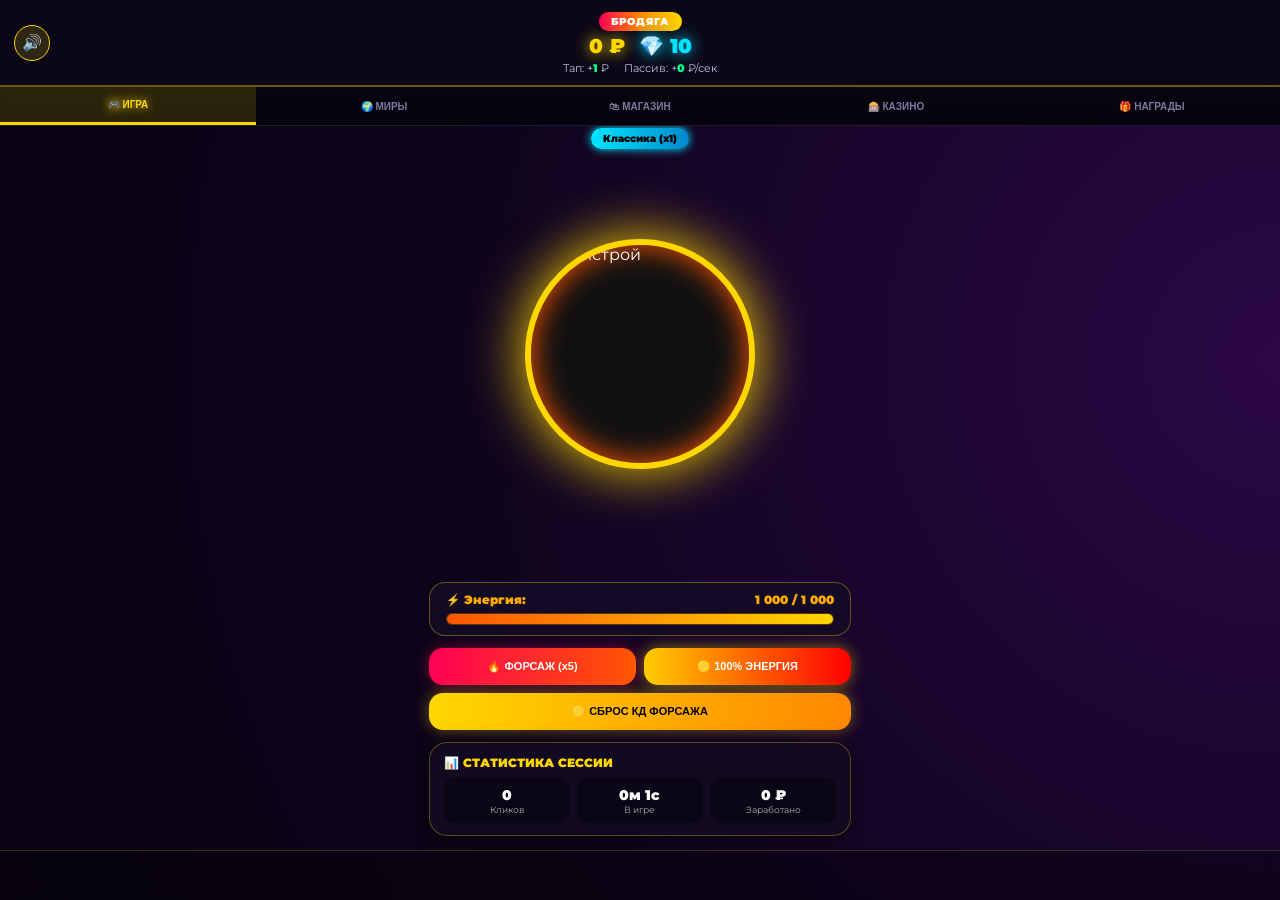
==== commit 337899b6: "Add files via upload" ====
--- a/index.html
+++ b/index.html
@@ -1,1302 +1,1393 @@
- <!DOCTYPE html>
+<!DOCTYPE html>
 <html lang="ru">
 <head>
-    <meta charset="UTF-8">
-    <meta name="viewport" content="width=device-width, initial-scale=1.0">
-    <title>Mellstroy Clicker Deluxe</title>
-    <style>
-        :root {
-            --bg-main: #0a0c10;
-            --bg-card: #121620;
-            --bg-card-hover: #1a202c;
-            --accent: #00ff88;
-            --accent-glow: rgba(0, 255, 136, 0.4);
-            --text-main: #ffffff;
-            --text-sub: #8a99ad;
-            --border-color: #1f2937;
-            --world-bg-img: none;
-            --avatar-url: url('https://cdn.phototourl.com/free/2026-07-23-436b98cd-465d-44ec-ac77-7154a380a028.jpg');
-            --button-bg: linear-gradient(135deg, #00ff88, #00b359);
+  <meta charset="UTF-8">
+  <meta name="viewport" content="width=device-width, initial-scale=1.0, maximum-scale=1.0, user-scalable=no">
+  <title>Mellstroy Syndicate Ultimate</title>
+  <link href="https://fonts.googleapis.com/css2?family=Montserrat:wght@400;700;900&display=swap" rel="stylesheet">
+  
+  <!-- Yandex Games SDK & RTB Ads -->
+  <script src="https://yandex.ru/games/sdk/v2"></script>
+  <script src="https://yandex.ru/ads/system/context.js" async></script>
+
+  <style>
+    * {
+      box-sizing: border-box;
+      user-select: none;
+      -webkit-user-select: none;
+      -webkit-touch-callout: none;
+      -webkit-tap-highlight-color: transparent;
+      outline: none;
+      margin: 0;
+      padding: 0;
+    }
+
+    body {
+      background: radial-gradient(circle at 50% 20%, #2a0845 0%, #0d041a 45%, #05010d 100%);
+      background-size: 200% 200%;
+      animation: superGlow 8s ease infinite alternate;
+      color: #ffffff;
+      font-family: 'Montserrat', sans-serif;
+      display: flex;
+      flex-direction: column;
+      height: 100vh;
+      overflow: hidden;
+      position: relative;
+    }
+
+    @keyframes superGlow {
+      0% { background-position: 0% 0%; }
+      50% { background-position: 100% 100%; }
+      100% { background-position: 0% 0%; }
+    }
+
+    .bg-particles {
+      position: absolute;
+      top: 0; left: 0; width: 100%; height: 100%;
+      pointer-events: none;
+      overflow: hidden;
+      z-index: 0;
+    }
+    .particle {
+      position: absolute;
+      bottom: -50px;
+      font-size: 24px;
+      opacity: 0.6;
+      filter: drop-shadow(0 0 10px #ffd700);
+      animation: floatUp 7s linear infinite;
+    }
+    @keyframes floatUp {
+      0% { transform: translateY(0) rotate(0deg) scale(0.8); opacity: 0; }
+      20% { opacity: 0.8; }
+      80% { opacity: 0.8; }
+      100% { transform: translateY(-110vh) rotate(360deg) scale(1.2); opacity: 0; }
+    }
+
+    /* Шапка */
+    .header {
+      position: relative;
+      z-index: 2;
+      background: rgba(12, 8, 24, 0.95);
+      backdrop-filter: blur(15px);
+      padding: 10px 14px;
+      text-align: center;
+      border-bottom: 2px solid rgba(255, 215, 0, 0.4);
+      box-shadow: 0 4px 25px rgba(255, 215, 0, 0.25);
+      display: flex;
+      justify-content: space-between;
+      align-items: center;
+    }
+    .sound-toggle-btn {
+      background: rgba(255,215,0,0.15);
+      border: 1px solid #ffd700;
+      color: #ffd700;
+      width: 36px; height: 36px;
+      border-radius: 50%;
+      font-size: 16px;
+      cursor: pointer;
+      display: flex; align-items: center; justify-content: center;
+    }
+
+    .status-badge {
+      display: inline-block;
+      background: linear-gradient(90deg, #ff0055, #ff8800, #ffd700);
+      color: #fff;
+      padding: 3px 12px;
+      border-radius: 20px;
+      font-size: 10px;
+      font-weight: 900;
+      letter-spacing: 1px;
+      text-transform: uppercase;
+      margin-bottom: 3px;
+    }
+    
+    .currencies-row {
+      display: flex;
+      justify-content: center;
+      gap: 14px;
+      margin-bottom: 3px;
+    }
+    .balance {
+      font-size: 20px;
+      font-weight: 900;
+      color: #ffd700;
+      text-shadow: 0 0 15px #ffd700;
+    }
+    .mcoins-balance {
+      font-size: 20px;
+      font-weight: 900;
+      color: #00e5ff;
+      text-shadow: 0 0 15px #00e5ff;
+    }
+
+    .stats-row {
+      display: flex;
+      justify-content: center;
+      gap: 15px;
+      font-size: 11px;
+      color: #c0c0e0;
+    }
+    .stats-row span { color: #00ff88; font-weight: 900; }
+
+    /* Навигация */
+    .main-nav {
+      position: relative;
+      z-index: 2;
+      display: flex;
+      background: rgba(6, 4, 14, 0.95);
+      border-bottom: 1px solid rgba(255,255,255,0.1);
+      overflow-x: auto;
+    }
+    .nav-btn {
+      flex: 1;
+      min-width: 65px;
+      padding: 12px 2px;
+      background: none;
+      border: none;
+      color: #7a7a9e;
+      font-weight: 800;
+      font-size: 10px;
+      cursor: pointer;
+      transition: 0.2s;
+      text-align: center;
+      white-space: nowrap;
+    }
+    .nav-btn.active {
+      color: #ffd700;
+      background: rgba(255, 215, 0, 0.15);
+      border-bottom: 3px solid #ffd700;
+      text-shadow: 0 0 10px #ffd700;
+    }
+
+    /* Вкладки */
+    .tab-content {
+      position: relative;
+      z-index: 2;
+      flex: 1;
+      display: none;
+      padding: 12px 14px;
+      overflow-y: auto;
+      width: 100%;
+      max-width: 450px;
+      margin: 0 auto;
+    }
+    .tab-content.active {
+      display: flex;
+      flex-direction: column;
+      gap: 12px;
+      align-items: center;
+    }
+
+    /* Кликер */
+    #clickerTab.active {
+      justify-content: space-between;
+      height: 100%;
+      padding-bottom: 14px;
+    }
+
+    .click-area {
+      display: flex;
+      flex-direction: column;
+      align-items: center;
+      justify-content: center;
+      position: relative;
+      width: 100%;
+      flex: 1;
+    }
+
+    /* КНОПКА ТАПА */
+    .main-click-btn {
+      width: 230px;
+      height: 230px;
+      border-radius: 50%;
+      border: 6px solid #ffd700;
+      box-shadow: 0 0 55px #ffd700, inset 0 0 30px #ff5500;
+      position: relative;
+      cursor: pointer;
+      overflow: hidden;
+      transition: transform 0.05s ease, box-shadow 0.3s ease;
+      touch-action: manipulation;
+      background: #111;
+      margin: 10px 0;
+    }
+    .main-click-btn img {
+      width: 100%; height: 100%; object-fit: cover; pointer-events: none;
+      transition: filter 0.3s ease;
+    }
+    .main-click-btn:active { transform: scale(0.92); }
+
+    .world-indicator {
+      position: absolute;
+      top: -10px;
+      background: linear-gradient(90deg, #00e5ff, #0088cc);
+      color: #000;
+      font-size: 10px;
+      font-weight: 900;
+      padding: 4px 12px;
+      border-radius: 12px;
+      box-shadow: 0 0 10px #00e5ff;
+      z-index: 5;
+    }
+
+    .energy-box {
+      width: 100%;
+      background: rgba(20, 12, 38, 0.9);
+      backdrop-filter: blur(10px);
+      padding: 10px 16px;
+      border-radius: 16px;
+      border: 1px solid rgba(255, 215, 0, 0.35);
+    }
+    .energy-info {
+      display: flex; justify-content: space-between;
+      font-size: 11.5px; font-weight: 900; color: #ffaa00; margin-bottom: 6px;
+    }
+    .energy-bar-bg {
+      width: 100%; height: 12px; background: #0a0614; border-radius: 10px; overflow: hidden;
+      border: 1px solid rgba(255,170,0,0.3);
+    }
+    .energy-bar-fill {
+      height: 100%; width: 100%;
+      background: linear-gradient(90deg, #ff5500, #ffd700);
+      box-shadow: 0 0 12px #ffd700;
+    }
+
+    .action-row { display: flex; flex-direction: column; gap: 8px; width: 100%; }
+    .action-subrow { display: flex; gap: 8px; width: 100%; }
+    
+    .btn-act {
+      flex: 1;
+      padding: 12px 10px;
+      border-radius: 14px;
+      font-weight: 900;
+      font-size: 11px;
+      cursor: pointer;
+      border: none;
+      text-align: center;
+      display: flex; align-items: center; justify-content: center; gap: 6px;
+      transition: transform 0.1s;
+    }
+    .btn-act:active { transform: scale(0.96); }
+    .turbo-btn {
+      background: linear-gradient(90deg, #ff0055, #ff5500);
+      color: #fff;
+      box-shadow: 0 0 15px rgba(255, 0, 85, 0.4);
+    }
+    .ad-btn {
+      background: linear-gradient(90deg, #00ff88, #0088cc);
+      color: #000;
+      box-shadow: 0 0 15px rgba(0, 255, 136, 0.4);
+    }
+    .ad-gold-btn {
+      background: linear-gradient(90deg, #ffd700, #ff8800);
+      color: #000;
+      box-shadow: 0 0 15px rgba(255, 215, 0, 0.4);
+    }
+    .yandex-btn {
+      background: linear-gradient(90deg, #ffcc00, #ff0000);
+      color: #fff;
+      box-shadow: 0 0 15px rgba(255, 204, 0, 0.5);
+    }
+    .btn-act:disabled { background: #222232 !important; color: #666 !important; box-shadow: none; cursor: not-allowed; }
+
+    .floating-text {
+      position: absolute; font-size: 26px; font-weight: 900; color: #ffd700;
+      text-shadow: 0 0 10px #000, 0 0 8px #ffd700; pointer-events: none;
+      animation: floatAnim 0.7s ease-out forwards; z-index: 100;
+    }
+    @keyframes floatAnim {
+      0% { opacity: 1; transform: translateY(0) scale(1); }
+      100% { opacity: 0; transform: translateY(-80px) scale(1.2); }
+    }
+
+    .widget-box {
+      width: 100%;
+      background: rgba(18, 12, 34, 0.9);
+      backdrop-filter: blur(12px);
+      border: 1px solid rgba(255, 215, 0, 0.3);
+      border-radius: 18px;
+      padding: 12px 14px;
+      box-shadow: 0 4px 20px rgba(0,0,0,0.5);
+    }
+    .widget-title {
+      font-size: 12px; font-weight: 900; color: #ffd700; margin-bottom: 8px;
+      display: flex; align-items: center; gap: 6px;
+    }
+
+    /* Вкладка Миров */
+    .worlds-grid {
+      display: flex;
+      flex-direction: column;
+      gap: 12px;
+      width: 100%;
+    }
+    .world-card {
+      background: rgba(20, 14, 38, 0.9);
+      border: 2px solid rgba(255,215,0,0.2);
+      border-radius: 16px;
+      padding: 12px;
+      display: flex;
+      align-items: center;
+      gap: 12px;
+      cursor: pointer;
+      transition: all 0.2s ease;
+    }
+    .world-card.active {
+      border-color: #00e5ff;
+      box-shadow: 0 0 20px rgba(0, 229, 255, 0.4);
+      background: rgba(0, 229, 255, 0.1);
+    }
+    .world-img {
+      width: 70px;
+      height: 70px;
+      border-radius: 12px;
+      object-fit: cover;
+      border: 2px solid #ffd700;
+    }
+    .world-info { flex: 1; }
+    .world-title { font-size: 13px; font-weight: 900; color: #fff; }
+    .world-desc { font-size: 10px; color: #aaa; margin: 4px 0; }
+    .world-boost { font-size: 11px; font-weight: 900; color: #00ff88; }
+
+    /* Магазин */
+    .sub-nav { display: flex; gap: 4px; margin-bottom: 6px; width: 100%; overflow-x: auto; }
+    .sub-btn {
+      flex: 1; padding: 10px 4px; background: rgba(25, 18, 45, 0.8);
+      border: 1px solid rgba(255,255,255,0.1); border-radius: 10px;
+      color: #9a9ae0; font-size: 9.5px; font-weight: 800; cursor: pointer;
+      white-space: nowrap;
+    }
+    .sub-btn.active { background: #ffd700; color: #000; border-color: #ffd700; box-shadow: 0 0 12px rgba(255,215,0,0.4); }
+    .shop-scroll { width: 100%; flex: 1; overflow-y: auto; }
+    
+    .item-card {
+      background: rgba(20, 14, 38, 0.85); backdrop-filter: blur(8px);
+      border: 1px solid rgba(255, 255, 255, 0.08); border-radius: 12px;
+      padding: 10px 12px; margin-bottom: 8px; display: flex; align-items: center; gap: 10px;
+    }
+    .item-icon {
+      font-size: 24px; background: rgba(32, 22, 58, 0.8); width: 44px; height: 44px;
+      border-radius: 10px; display: flex; align-items: center; justify-content: center; flex-shrink: 0;
+      border: 1px solid rgba(255,215,0,0.2);
+    }
+    .item-info { flex: 1; }
+    .item-title { font-size: 11px; font-weight: 900; color: #fff; }
+    .item-desc { font-size: 9px; color: #8a8ae0; margin: 2px 0; }
+    .item-stats { font-size: 9.5px; color: #00ff88; font-weight: 800; }
+    
+    .buy-btn {
+      background: #ffd700; color: #000; border: none; padding: 9px 12px;
+      border-radius: 8px; font-weight: 900; font-size: 10px; cursor: pointer;
+    }
+    .buy-btn.prem-btn { background: #00e5ff; color: #000; }
+    .buy-btn:disabled { background: #222232 !important; color: #555566 !important; cursor: not-allowed; }
+
+    /* Казино & Кейсы */
+    .casino-tabs { display: flex; gap: 6px; margin-bottom: 8px; width: 100%; }
+    .c-tab-btn {
+      flex: 1; padding: 9px 2px; background: rgba(20,15,35,0.8);
+      border: 1px solid rgba(255,255,255,0.08); color: #aaa; border-radius: 10px;
+      font-size: 10px; font-weight: 800; cursor: pointer;
+    }
+    .c-tab-btn.active { background: #ffd700; color: #000; border-color: #ffd700; }
+
+    .casino-container {
+      width: 100%;
+      background: rgba(18, 12, 34, 0.9); backdrop-filter: blur(12px);
+      border: 2px solid #ffd700; border-radius: 18px; padding: 14px; text-align: center;
+      box-shadow: 0 0 30px rgba(255, 215, 0, 0.2);
+    }
+
+    .cases-grid { display: grid; grid-template-columns: repeat(2, 1fr); gap: 10px; margin-top: 8px; }
+    .case-card {
+      background: rgba(10, 6, 22, 0.7); border: 1px solid rgba(255,215,0,0.3);
+      border-radius: 12px; padding: 10px; text-align: center; display: flex; flex-direction: column; align-items: center;
+    }
+    .case-icon { font-size: 36px; margin-bottom: 4px; }
+    .case-name { font-size: 11px; font-weight: 900; color: #fff; }
+    .case-price { font-size: 10px; font-weight: 900; color: #ffd700; margin: 4px 0 6px; }
+
+    .reels-box { display: flex; justify-content: center; gap: 8px; margin: 12px 0; }
+    .reel {
+      width: 62px; height: 70px; background: #080512; border: 2px solid #3a2860;
+      border-radius: 12px; font-size: 34px; display: flex; align-items: center; justify-content: center;
+      transition: transform 0.1s;
+    }
+
+    .dice-box { font-size: 60px; margin: 8px 0; transition: transform 0.1s; }
+    .dice-shake { animation: shake 0.15s infinite; }
+    @keyframes shake {
+      0% { transform: rotate(-10deg) scale(1.1); }
+      50% { transform: rotate(10deg) scale(0.9); }
+      100% { transform: rotate(-10deg) scale(1.1); }
+    }
+
+    .bet-controls { display: grid; grid-template-columns: repeat(4, 1fr); gap: 6px; margin-bottom: 10px; }
+    .bet-btn { background: #181028; border: 1px solid #382458; color: #fff; padding: 8px 2px; border-radius: 8px; font-weight: 800; font-size: 10px; cursor: pointer; }
+    .bet-btn.all-in { background: linear-gradient(90deg, #ff0055, #ff5500); border: none; font-weight: 900; }
+    
+    .spin-btn {
+      width: 100%; padding: 12px; background: linear-gradient(90deg, #ff0055, #ff5500);
+      color: #fff; border: none; border-radius: 12px; font-size: 12px; font-weight: 900; cursor: pointer;
+    }
+    .spin-btn:disabled { background: #333 !important; color: #777 !important; }
+    .casino-msg { margin-top: 8px; font-weight: 900; font-size: 11px; min-height: 18px; }
+
+    /* Таблица истории */
+    .history-section {
+      width: 100%;
+      margin-top: 10px;
+      background: rgba(10, 6, 22, 0.85);
+      border: 1px solid rgba(255, 215, 0, 0.3);
+      border-radius: 14px;
+      padding: 10px;
+      text-align: left;
+    }
+    .history-title {
+      font-size: 11px;
+      font-weight: 900;
+      color: #ffd700;
+      margin-bottom: 8px;
+    }
+    .history-table-wrapper {
+      max-height: 180px;
+      overflow-y: auto;
+      border: 1px solid rgba(255, 255, 255, 0.08);
+      border-radius: 8px;
+    }
+    .history-table {
+      width: 100%;
+      border-collapse: collapse;
+      font-size: 10px;
+      text-align: left;
+    }
+    .history-table th {
+      background: rgba(30, 20, 50, 0.9);
+      color: #aaa;
+      padding: 6px 8px;
+      position: sticky;
+      top: 0;
+      z-index: 2;
+      font-weight: 800;
+      border-bottom: 1px solid rgba(255, 215, 0, 0.2);
+    }
+    .history-table td {
+      padding: 6px 8px;
+      border-bottom: 1px solid rgba(255, 255, 255, 0.05);
+      font-weight: 700;
+    }
+    .status-win { color: #00ff88; }
+    .status-loss { color: #ff0055; }
+
+    /* Модалки */
+    .modal-overlay {
+      position: fixed; top: 0; left: 0; right: 0; bottom: 0;
+      background: rgba(0, 0, 0, 0.85); backdrop-filter: blur(10px);
+      display: none; justify-content: center; align-items: center; z-index: 1000; padding: 20px;
+    }
+    .modal-overlay.active { display: flex; }
+    .modal-card {
+      background: linear-gradient(145deg, #1c1233, #0d061a); border: 2px solid #ffd700;
+      border-radius: 20px; padding: 20px; width: 100%; max-width: 320px; text-align: center;
+      box-shadow: 0 0 40px rgba(255, 215, 0, 0.4);
+    }
+    .modal-icon { font-size: 40px; margin-bottom: 6px; }
+    .modal-title { font-size: 16px; font-weight: 900; color: #ffd700; margin-bottom: 6px; }
+    .modal-text { font-size: 11px; color: #ccc; margin-bottom: 14px; line-height: 1.4; }
+    .modal-close-btn { background: #ffd700; color: #000; border: none; padding: 10px; border-radius: 10px; font-weight: 900; font-size: 11px; cursor: pointer; width: 100%; }
+
+    /* Рекламный блок Яндекс внизу */
+    .yandex-rtb-container {
+      width: 100%;
+      min-height: 50px;
+      background: rgba(0,0,0,0.3);
+      border-top: 1px solid rgba(255,215,0,0.2);
+      display: flex;
+      justify-content: center;
+      align-items: center;
+      z-index: 10;
+    }
+  </style>
+</head>
+<body>
+
+  <div class="bg-particles" id="bgParticles"></div>
+
+  <!-- Шапка -->
+  <div class="header">
+    <button class="sound-toggle-btn" id="soundToggleBtn" onclick="toggleSound()">🔊</button>
+    <div style="flex:1;">
+      <div class="status-badge" id="userStatus">Бродяга</div>
+      <div class="currencies-row">
+        <div class="balance" id="balanceDisplay">0 ₽</div>
+        <div class="mcoins-balance" id="mCoinsDisplay">💎 0</div>
+      </div>
+      <div class="stats-row">
+        <div>Тап: +<span id="tpcDisplay">1</span> ₽</div>
+        <div>Пассив: +<span id="tpsDisplay">0</span> ₽/сек</div>
+      </div>
+    </div>
+    <div style="width: 36px;"></div>
+  </div>
+
+  <!-- Навигация -->
+  <div class="main-nav">
+    <button class="nav-btn active" onclick="switchMainTab('clickerTab', this)">🎮 ИГРА</button>
+    <button class="nav-btn" onclick="switchMainTab('worldsTab', this)">🌍 МИРЫ</button>
+    <button class="nav-btn" onclick="switchMainTab('shopTab', this)">🛍 МАГАЗИН</button>
+    <button class="nav-btn" onclick="switchMainTab('casinoTab', this)">🎰 КАЗИНО</button>
+    <button class="nav-btn" onclick="switchMainTab('bonusTab', this)">🎁 НАГРАДЫ</button>
+  </div>
+
+  <!-- 1. ИГРА -->
+  <div id="clickerTab" class="tab-content active">
+    
+    <div class="click-area">
+      <div class="world-indicator" id="currentWorldName">Классика (x1)</div>
+      <div class="main-click-btn" id="clickBtn">
+        <img id="clickBtnImg" src="https://cdn.phototourl.com/free/2026-07-21-dbaf0ca8-73fe-490a-83c0-dbf6768e46f1.jpg" alt="Меллстрой">
+      </div>
+    </div>
+
+    <div class="energy-box">
+      <div class="energy-info">
+        <span>⚡ Энергия:</span>
+        <span id="energyText">1000 / 1000</span>
+      </div>
+      <div class="energy-bar-bg">
+        <div class="energy-bar-fill" id="energyFill"></div>
+      </div>
+    </div>
+
+    <div class="action-row">
+      <div class="action-subrow">
+        <button class="btn-act turbo-btn" id="turboBtn" onclick="activateTurbo()">🔥 ФОРСАЖ (x5)</button>
+        <button class="btn-act yandex-btn" onclick="watchYandexAdForEnergy()">🟡 100% ЭНЕРГИЯ</button>
+      </div>
+      <div class="action-subrow">
+        <button class="btn-act ad-gold-btn" id="turboAdResetBtn" onclick="watchYandexAdForTurboReset()">🟡 СБРОС КД ФОРСАЖА</button>
+      </div>
+    </div>
+
+    <div class="widget-box">
+      <div class="widget-title">📊 СТАТИСТИКА СЕССИИ</div>
+      <div style="display:grid; grid-template-columns: repeat(3, 1fr); gap:8px; text-align:center;">
+        <div style="background:rgba(8,5,18,0.7); padding:8px; border-radius:10px;">
+          <div style="font-size:14px; font-weight:900;" id="statClicks">0</div>
+          <div style="font-size:9px; color:#aaa;">Кликов</div>
+        </div>
+        <div style="background:rgba(8,5,18,0.7); padding:8px; border-radius:10px;">
+          <div style="font-size:14px; font-weight:900;" id="statTime">0м 0с</div>
+          <div style="font-size:9px; color:#aaa;">В игре</div>
+        </div>
+        <div style="background:rgba(8,5,18,0.7); padding:8px; border-radius:10px;">
+          <div style="font-size:14px; font-weight:900;" id="statEarned">0 ₽</div>
+          <div style="font-size:9px; color:#aaa;">Заработано</div>
+        </div>
+      </div>
+    </div>
+  </div>
+
+  <!-- 2. ВКТАДКА МИРОВ И СКИНОК -->
+  <div id="worldsTab" class="tab-content">
+    <div class="widget-title" style="font-size:14px; text-align:center; justify-content:center; width:100%;">🌍 ВЫБОР МИРА И ЛОКАЦИИ</div>
+    <div class="worlds-grid">
+      
+      <div class="world-card active" id="worldCard0" onclick="selectWorld(0)">
+        <img class="world-img" src="https://cdn.phototourl.com/free/2026-07-21-dbaf0ca8-73fe-490a-83c0-dbf6768e46f1.jpg" alt="Классика">
+        <div class="world-info">
+          <div class="world-title">Классический Меллстрой</div>
+          <div class="world-desc">Стандартный стрим-сеттинг Меллстроя.</div>
+          <div class="world-boost">Множитель тапа: x1</div>
+        </div>
+      </div>
+
+      <div class="world-card" id="worldCard1" onclick="selectWorld(1)">
+        <img class="world-img" src="https://cdn.phototourl.com/free/2026-07-22-2b5479e3-8857-40d3-a040-ce0ae39aa9cb.jpg" alt="Дубай">
+        <div class="world-info">
+          <div class="world-title">Дубайский Пентхаус</div>
+          <div class="world-desc">Роскошная жизнь, нефть и заносы на максимуме.</div>
+          <div class="world-boost">Множитель тапа: x2</div>
+        </div>
+      </div>
+
+      <div class="world-card" id="worldCard2" onclick="selectWorld(2)">
+        <img class="world-img" src="https://cdn.phototourl.com/free/2026-07-22-fe6fef27-8c6c-48fc-8fab-4ab4edff08f0.jpg" alt="Синдикат">
+        <div class="world-info">
+          <div class="world-title">Неоновый Синдикат</div>
+          <div class="world-desc">Полный контроль над медиа-империей и запредельный доход.</div>
+          <div class="world-boost">Множитель тапа: x5</div>
+        </div>
+      </div>
+
+    </div>
+  </div>
+
+  <!-- 3. МАГАЗИН -->
+  <div id="shopTab" class="tab-content">
+    <div class="sub-nav">
+      <button class="sub-btn active" onclick="switchShopSubTab('clickUpgrades', this)">⚡ Тапы</button>
+      <button class="sub-btn" onclick="switchShopSubTab('businessUpgrades', this)">💼 Бизнес</button>
+      <button class="sub-btn" onclick="switchShopSubTab('luxuryUpgrades', this)">🏎 Роскошь</button>
+      <button class="sub-btn" onclick="switchShopSubTab('premiumUpgrades', this)">💎 Премиум</button>
+    </div>
+    <div class="shop-scroll">
+      <div id="clickUpgrades"></div>
+      <div id="businessUpgrades" style="display:none;"></div>
+      <div id="luxuryUpgrades" style="display:none;"></div>
+      <div id="premiumUpgrades" style="display:none;"></div>
+    </div>
+  </div>
+
+  <!-- 4. КАЗИНО И КЕЙСЫ -->
+  <div id="casinoTab" class="tab-content">
+    <div class="casino-tabs">
+      <button class="c-tab-btn active" onclick="switchCasinoMode('cases', this)">🧰 Кейсы</button>
+      <button class="c-tab-btn" onclick="switchCasinoMode('slots', this)">🎰 Слоты 777</button>
+      <button class="c-tab-btn" onclick="switchCasinoMode('dice', this)">🎲 Кости</button>
+    </div>
+
+    <!-- КЕЙСЫ -->
+    <div id="casesMode" class="casino-container">
+      <h3 style="color:#ffd700; font-size:13px;">🧰 КЕЙСЫ СИНДИКАТА</h3>
+      <div class="cases-grid">
+        <div class="case-card">
+          <div class="case-icon">📦</div>
+          <div class="case-name">Кейс «Бомж»</div>
+          <div class="case-price">5,000 ₽</div>
+          <button class="spin-btn" onclick="openCase('cheap')">ОТКРЫТЬ</button>
+        </div>
+        <div class="case-card">
+          <div class="case-icon">🎒</div>
+          <div class="case-name">Кейс «Стример»</div>
+          <div class="case-price">50,000 ₽</div>
+          <button class="spin-btn" onclick="openCase('medium')">ОТКРЫТЬ</button>
+        </div>
+        <div class="case-card">
+          <div class="case-icon">💼</div>
+          <div class="case-name">Кейс «Мажор»</div>
+          <div class="case-price" style="color:#00e5ff">💎 15 MC</div>
+          <button class="spin-btn" style="background:linear-gradient(90deg,#00e5ff,#0088cc)" onclick="openCase('major')">ОТКРЫТЬ</button>
+        </div>
+        <div class="case-card">
+          <div class="case-icon">👑</div>
+          <div class="case-name">Кейс «Синдикат»</div>
+          <div class="case-price" style="color:#00e5ff">💎 50 MC</div>
+          <button class="spin-btn" style="background:linear-gradient(90deg,#ffd700,#ff0055)" onclick="openCase('syndicate')">ОТКРЫТЬ</button>
+        </div>
+      </div>
+    </div>
+
+    <!-- Слоты -->
+    <div id="slotsMode" class="casino-container" style="display:none;">
+      <h3 style="color:#ffd700; font-size:13px;">🎰 СЛОТЫ НА ЗАНОС</h3>
+      <div class="reels-box">
+        <div class="reel" id="reel1">🎰</div>
+        <div class="reel" id="reel2">🎰</div>
+        <div class="reel" id="reel3">🎰</div>
+      </div>
+      <div style="font-size:10px; color:#aaa; margin-bottom:6px;">Ставка: <b id="betDisplay" style="color:#ffd700">100 ₽</b></div>
+      <div class="bet-controls">
+        <button class="bet-btn" onclick="setBet(100)">100 ₽</button>
+        <button class="bet-btn" onclick="setBet(1000)">1k ₽</button>
+        <button class="bet-btn" onclick="modifyBet(2)">x2</button>
+        <button class="bet-btn all-in" onclick="setAllIn()">ALL IN</button>
+      </div>
+      <button class="spin-btn" id="spinBtn" onclick="spinSlots()">КРУТИТЬ СЛОТЫ</button>
+      <div class="casino-msg" id="casinoMsg"></div>
+    </div>
+
+    <!-- Кости -->
+    <div id="diceMode" class="casino-container" style="display:none;">
+      <h3 style="color:#ffd700; font-size:13px;">🎲 КОСТИ</h3>
+      <div class="dice-box" id="diceIcon">🎲</div>
+      <div style="font-size:10px; color:#aaa; margin-bottom:6px;">Ставка: <b id="diceBetDisplay" style="color:#ffd700">100 ₽</b></div>
+      <div class="bet-controls">
+        <button class="bet-btn" onclick="setBet(100)">100 ₽</button>
+        <button class="bet-btn" onclick="setBet(1000)">1k ₽</button>
+        <button class="bet-btn" onclick="modifyBet(2)">x2</button>
+        <button class="bet-btn all-in" onclick="setAllIn()">ALL IN</button>
+      </div>
+      <div style="display:flex; gap:8px;">
+        <button class="spin-btn" id="diceBtnLow" style="background:linear-gradient(90deg, #0088cc, #005588);" onclick="playDice('low')">1-3 (x2)</button>
+        <button class="spin-btn" id="diceBtnHigh" style="background:linear-gradient(90deg, #00ff88, #00aa55); color:#000;" onclick="playDice('high')">4-6 (x2)</button>
+      </div>
+      <div class="casino-msg" id="diceMsg"></div>
+    </div>
+
+    <!-- Таблица истории -->
+    <div class="history-section">
+      <div class="history-title">📜 ИСТОРИЯ ЗАНОСОВ И СЛИВОВ</div>
+      <div class="history-table-wrapper">
+        <table class="history-table">
+          <thead>
+            <tr>
+              <th>Время</th>
+              <th>Игра</th>
+              <th>Результат</th>
+              <th>Сумма</th>
+            </tr>
+          </thead>
+          <tbody id="casinoHistoryBody"></tbody>
+        </table>
+      </div>
+    </div>
+
+  </div>
+
+  <!-- 5. НАГРАДЫ И РЕКЛАМА ЯНДЕКС -->
+  <div id="bonusTab" class="tab-content">
+    <div class="widget-box" style="text-align:center; border-color:#ffcc00;">
+      <div class="widget-title" style="color:#ffcc00; justify-content:center;">🟡 ЯНДЕКС НАГРАДЫ</div>
+      <p style="font-size:9.5px; color:#ccc; margin-bottom:10px;">Смотри короткое видео Яндекс и забирай огромные бонусы!</p>
+      <button class="btn-act yandex-btn" style="width:100%; padding:14px;" onclick="watchYandexAdForSponsorBonus()">🟡 ПОЛУЧИТЬ +100,000 ₽ И 💎 10 MC</button>
+    </div>
+  </div>
+
+  <!-- РЕКЛАМНЫЙ БЛОК ЯНДЕКС RTB -->
+  <div class="yandex-rtb-container">
+    <div id="yandex_rtb_R-A-1234567-1"></div>
+  </div>
+
+  <!-- Модальное окно -->
+  <div class="modal-overlay" id="customModal">
+    <div class="modal-card">
+      <div class="modal-icon" id="modalIcon">🎁</div>
+      <div class="modal-title" id="modalTitle">Заголовок</div>
+      <div class="modal-text" id="modalText">Текст...</div>
+      <button class="modal-close-btn" onclick="closeModal()">ОК</button>
+    </div>
+  </div>
+
+  <script>
+    // =========================================================================
+    // ИНИЦИАЛИЗАЦИЯ YANDEX SDK И РЕКЛАМЫ
+    // =========================================================================
+    let ysdk = null;
+
+    if (window.YaGames) {
+      YaGames.init().then(ysdkInstance => {
+        ysdk = ysdkInstance;
+        console.log('Yandex SDK Успешно подключен');
+      }).catch(err => {
+        console.log('Запуск вне Yandex Games, включает режим фоллбека:', err);
+      });
+    }
+
+    // Показ Reward Video через Яндекс рекламу (с фоллбеком)
+    function showYandexAd(onSuccess) {
+      if (ysdk && ysdk.adv && ysdk.adv.showRewardedVideo) {
+        ysdk.adv.showRewardedVideo({
+          callbacks: {
+            onOpen: () => console.log('Реклама Яндекс открыта'),
+            onRewarded: () => {
+              console.log('Награда Яндекс получена');
+              onSuccess();
+            },
+            onClose: () => console.log('Реклама закрыта'),
+            onError: (e) => {
+              console.log('Ошибка рекламы Яндекс:', e);
+              showModal('⚠️', 'РЕКЛАМА', 'Ошибка показа рекламы. Награда зачислена в тестовом режиме!');
+              onSuccess();
+            }
+          }
+        });
+      } else {
+        // Тестовый симулятор для работы в Telegram / браузере
+        showModal('🟡 [ЯНДЕКС РЕКЛАМА]', 'ПРОСМОТР ЗАВЕРШЕН', 'Просмотр засчитан! Награда выдана.');
+        onSuccess();
+      }
+    }
+
+    // Инициализация RTB блоков
+    window.yaContextCb = window.yaContextCb || [];
+    window.yaContextCb.push(() => {
+      if (window.Ya && Ya.Context) {
+        Ya.Context.AdvManager.render({
+          "blockId": "R-A-1234567-1",
+          "renderTo": "yandex_rtb_R-A-1234567-1"
+        });
+      }
+    });
+
+    // =========================================================================
+    // ЗВУКИ И АУДИО
+    // =========================================================================
+    const AudioContext = window.AudioContext || window.webkitAudioContext;
+    let audioCtx = null;
+    let soundEnabled = true;
+
+    function toggleSound() {
+      soundEnabled = !soundEnabled;
+      document.getElementById('soundToggleBtn').innerText = soundEnabled ? '🔊' : '🔇';
+    }
+
+    function initAudio() { if (!audioCtx) audioCtx = new AudioContext(); }
+
+    function playSound(type) {
+      if (!soundEnabled) return;
+      initAudio(); if (!audioCtx) return;
+      const osc = audioCtx.createOscillator();
+      const gain = audioCtx.createGain();
+      osc.connect(gain); gain.connect(audioCtx.destination);
+      const now = audioCtx.currentTime;
+
+      if (type === 'click') {
+        osc.frequency.setValueAtTime(400, now);
+        osc.frequency.exponentialRampToValueAtTime(800, now + 0.03);
+        gain.gain.setValueAtTime(0.05, now);
+        gain.gain.exponentialRampToValueAtTime(0.01, now + 0.03);
+        osc.start(now); osc.stop(now + 0.03);
+      } else if (type === 'win' || type === 'buy') {
+        osc.frequency.setValueAtTime(300, now);
+        osc.frequency.setValueAtTime(600, now + 0.1);
+        gain.gain.setValueAtTime(0.08, now);
+        gain.gain.exponentialRampToValueAtTime(0.01, now + 0.25);
+        osc.start(now); osc.stop(now + 0.25);
+      } else if (type === 'lose') {
+        osc.frequency.setValueAtTime(200, now);
+        osc.frequency.exponentialRampToValueAtTime(100, now + 0.2);
+        gain.gain.setValueAtTime(0.08, now);
+        gain.gain.exponentialRampToValueAtTime(0.01, now + 0.2);
+        osc.start(now); osc.stop(now + 0.2);
+      }
+    }
+
+    // =========================================================================
+    // СОСТОЯНИЕ ИГРЫ И ДАННЫЕ
+    // =========================================================================
+    const WORLDS = [
+      { id: 0, name: 'Классика (x1)', boost: 1, img: 'https://cdn.phototourl.com/free/2026-07-21-dbaf0ca8-73fe-490a-83c0-dbf6768e46f1.jpg' },
+      { id: 1, name: 'Дубай (x2)', boost: 2, img: 'https://cdn.phototourl.com/free/2026-07-22-2b5479e3-8857-40d3-a040-ce0ae39aa9cb.jpg' },
+      { id: 2, name: 'Синдикат (x5)', boost: 5, img: 'https://cdn.phototourl.com/free/2026-07-22-fe6fef27-8c6c-48fc-8fab-4ab4edff08f0.jpg' }
+    ];
+
+    let state = {
+      balance: 0,
+      mCoins: 10,
+      clickPower: 1,
+      passiveIncome: 0,
+      energy: 1000,
+      maxEnergy: 1000,
+      currentBet: 100,
+      totalClicks: 0,
+      totalEarned: 0,
+      timePlayedSec: 0,
+      currentWorld: 0,
+      turboActive: false,
+      turboEndTime: 0,
+      turboCooldownEnd: 0,
+      casinoHistory: [],
+      
+      clickUpgrades: [
+        { name: 'Зарядка пальцев', icon: '🤏', cost: 20, addPower: 1, count: 0 },
+        { name: 'Энергетик с таурином', icon: '⚡', cost: 150, addPower: 4, count: 0 },
+        { name: 'Массаж суставов', icon: '💆‍♂️', cost: 800, addPower: 15, count: 0 },
+        { name: 'Сенсорные перчатки', icon: '🧤', cost: 4000, addPower: 50, count: 0 },
+        { name: 'Игровой автокликер', icon: '🤖', cost: 20000, addPower: 200, count: 0 },
+        { name: 'Золотой кастет', icon: '🥊', cost: 80000, addPower: 600, count: 0 },
+        { name: 'Неоновые накладки', icon: '✨', cost: 300000, addPower: 1800, count: 0 },
+        { name: 'Кибер-кликер Меллстроя', icon: '🦾', cost: 1200000, addPower: 5000, count: 0 },
+        { name: 'Перчатка Заноса', icon: '💎', cost: 5000000, addPower: 18000, count: 0 },
+        { name: 'Алмазный тап', icon: '💠', cost: 20000000, addPower: 60000, count: 0 },
+        { name: 'Клик-Ускоритель', icon: '🚀', cost: 80000000, addPower: 200000, count: 0 },
+        { name: 'Ультра-Сенсор', icon: '📡', cost: 300000000, addPower: 750000, count: 0 },
+        { name: 'Манипулятор Судьбы', icon: '🔮', cost: 1000000000, addPower: 2500000, count: 0 },
+        { name: 'Квантовый Тап', icon: '⚛️', cost: 5000000000, addPower: 10000000, count: 0 }
+      ],
+
+      businessUpgrades: [
+        { name: 'Ларёк с шаурмой', icon: '🥙', cost: 50, addIncome: 1, count: 0 },
+        { name: 'Кофейный островок', icon: '☕', cost: 350, addIncome: 5, count: 0 },
+        { name: 'Автомойка', icon: '🚗', cost: 2000, addIncome: 25, count: 0 },
+        { name: 'Стрим-Студия', icon: '🎙', cost: 10000, addIncome: 110, count: 0 },
+        { name: 'Компьютерный клуб', icon: '🖥', cost: 45000, addIncome: 450, count: 0 },
+        { name: 'Ночной клуб «Занос»', icon: '🍸', cost: 200000, addIncome: 1800, count: 0 },
+        { name: 'Майнинг ферма', icon: '⚡', cost: 900000, addIncome: 7500, count: 0 },
+        { name: 'Подпольное казино', icon: '🎲', cost: 4000000, addIncome: 30000, count: 0 },
+        { name: 'Сеть барбершопов', icon: '💈', cost: 18000000, addIncome: 120000, count: 0 }
+      ],
+
+      luxuryUpgrades: [
+        { name: 'Золотая цепь 24K', icon: '📿', cost: 50000, addIncome: 200, count: 0 },
+        { name: 'Часы Rolex Daytona', icon: '⌚', cost: 500000, addIncome: 2500, count: 0 },
+        { name: 'BMW M5 CS', icon: '🏎', cost: 3000000, addIncome: 15000, count: 0 },
+        { name: 'Lamborghini Revuelto', icon: '🏎', cost: 15000000, addIncome: 90000, count: 0 },
+        { name: 'Bugatti Chiron Ultra', icon: '🏎', cost: 75000000, addIncome: 400000, count: 0 },
+        { name: 'Пентхаус Бурдж-Халифа', icon: '🏙', cost: 300000000, addIncome: 1800000, count: 0 },
+        { name: 'Частный Бизнес-Джет', icon: '🛩', cost: 1200000000, addIncome: 7500000, count: 0 },
+        { name: 'Мега-Яхта «Mellstroy»', icon: '🛥', cost: 5000000000, addIncome: 35000000, count: 0 },
+        { name: 'Частный остров на Бали', icon: '🏝', cost: 25000000000, addIncome: 180000000, count: 0 }
+      ],
+
+      premiumUpgrades: [
+        { id: 'p1', name: 'VIP Множитель x2', icon: '👑', costMC: 25, bought: false, desc: 'Удваивает ваш тап навсегда!' },
+        { id: 'p2', name: 'Власть Синдиката x5', icon: '💎', costMC: 100, bought: false, desc: 'Увеличивает тап в 5 раз навсегда!' },
+        { id: 'p3', name: 'Авто-Кликер', icon: '🤖', costMC: 50, bought: false, desc: 'Автоматически тапает каждые 0.5с!' },
+        { id: 'p4', name: 'Энерго-Буст +1000', icon: '🔋', costMC: 20, bought: false, desc: 'Увеличивает макс. энергию на 1000!' }
+      ]
+    };
+
+    // Загрузка
+    const saved = localStorage.getItem('mell_syndicate_v13');
+    if (saved) {
+      try {
+        const parsed = JSON.parse(saved);
+        Object.keys(parsed).forEach(k => { if (state.hasOwnProperty(k)) state[k] = parsed[k]; });
+      } catch(e){}
+    }
+
+    function save() { localStorage.setItem('mell_syndicate_v13', JSON.stringify(state)); }
+    function fmt(n) { return Math.floor(n).toLocaleString('ru-RU'); }
+
+    function getEffectiveClickPower() {
+      const worldBoost = WORLDS[state.currentWorld]?.boost || 1;
+      let pwr = state.clickPower * worldBoost * (state.turboActive ? 5 : 1);
+      if (state.premiumUpgrades.find(p => p.id === 'p1')?.bought) pwr *= 2;
+      if (state.premiumUpgrades.find(p => p.id === 'p2')?.bought) pwr *= 5;
+      return Math.floor(pwr);
+    }
+
+    function getEffectivePassiveIncome() {
+      let inc = state.passiveIncome;
+      return Math.floor(inc);
+    }
+
+    function updateUI() {
+      document.getElementById('balanceDisplay').innerText = fmt(state.balance) + ' ₽';
+      document.getElementById('mCoinsDisplay').innerText = `💎 ${fmt(state.mCoins)}`;
+      document.getElementById('tpcDisplay').innerText = fmt(getEffectiveClickPower());
+      document.getElementById('tpsDisplay').innerText = fmt(getEffectivePassiveIncome());
+      document.getElementById('betDisplay').innerText = fmt(state.currentBet) + ' ₽';
+      document.getElementById('diceBetDisplay').innerText = fmt(state.currentBet) + ' ₽';
+
+      document.getElementById('energyText').innerText = `${fmt(state.energy)} / ${fmt(state.maxEnergy)}`;
+      document.getElementById('energyFill').style.width = `${(state.energy / state.maxEnergy) * 100}%`;
+
+      document.getElementById('statClicks').innerText = fmt(state.totalClicks);
+      document.getElementById('statEarned').innerText = fmt(state.totalEarned) + ' ₽';
+      const m = Math.floor(state.timePlayedSec / 60);
+      const s = state.timePlayedSec % 60;
+      document.getElementById('statTime').innerText = `${m}м ${s}с`;
+
+      const curWorld = WORLDS[state.currentWorld];
+      document.getElementById('currentWorldName').innerText = curWorld.name;
+      document.getElementById('clickBtnImg').src = curWorld.img;
+
+      WORLDS.forEach((w, i) => {
+        const card = document.getElementById(`worldCard${i}`);
+        if (card) {
+          if (state.currentWorld === i) card.classList.add('active');
+          else card.classList.remove('active');
         }
-
-        /* МИР 1: Кибер Неон */
-        [data-world="1"] {
-            --bg-main: #080b14;
-            --bg-card: #111726;
-            --bg-card-hover: #192238;
-            --accent: #00e5ff;
-            --accent-glow: rgba(0, 229, 255, 0.5);
-            --avatar-url: url('https://cdn.phototourl.com/free/2026-07-23-436b98cd-465d-44ec-ac77-7154a380a028.jpg');
-            --button-bg: linear-gradient(135deg, #00e5ff, #0088cc);
+      });
+
+      renderShop();
+      renderCasinoHistoryTable();
+    }
+
+    function selectWorld(worldId) {
+      state.currentWorld = worldId;
+      playSound('win');
+      updateUI();
+      save();
+    }
+
+    function switchMainTab(tabId, btn) {
+      document.querySelectorAll('.tab-content').forEach(el => el.classList.remove('active'));
+      document.querySelectorAll('.nav-btn').forEach(el => el.classList.remove('active'));
+      document.getElementById(tabId).classList.add('active');
+      btn.classList.add('active');
+    }
+
+    function switchShopSubTab(subId, btn) {
+      document.getElementById('clickUpgrades').style.display = 'none';
+      document.getElementById('businessUpgrades').style.display = 'none';
+      document.getElementById('luxuryUpgrades').style.display = 'none';
+      document.getElementById('premiumUpgrades').style.display = 'none';
+      document.querySelectorAll('.sub-btn').forEach(el => el.classList.remove('active'));
+      document.getElementById(subId).style.display = 'block';
+      btn.classList.add('active');
+    }
+
+    function switchCasinoMode(mode, btn) {
+      document.getElementById('casesMode').style.display = 'none';
+      document.getElementById('slotsMode').style.display = 'none';
+      document.getElementById('diceMode').style.display = 'none';
+      document.querySelectorAll('.c-tab-btn').forEach(el => el.classList.remove('active'));
+      
+      if (mode === 'cases') document.getElementById('casesMode').style.display = 'block';
+      if (mode === 'slots') document.getElementById('slotsMode').style.display = 'block';
+      if (mode === 'dice') document.getElementById('diceMode').style.display = 'block';
+      btn.classList.add('active');
+    }
+
+    /* Кликер */
+    const clickBtn = document.getElementById('clickBtn');
+    clickBtn.addEventListener('touchstart', handleTap, { passive: false });
+    clickBtn.addEventListener('click', handleTap);
+
+    function handleTap(e) {
+      if (e.type === 'touchstart') e.preventDefault();
+      if (state.energy <= 0) return;
+
+      const pwr = getEffectiveClickPower();
+      state.energy = Math.max(0, state.energy - 1);
+      
+      state.balance += pwr;
+      state.totalClicks += 1;
+      state.totalEarned += pwr;
+
+      playSound('click');
+
+      const rect = clickBtn.getBoundingClientRect();
+      let touchX = rect.left + rect.width / 2;
+      let touchY = rect.top + rect.height / 2;
+
+      if (e.touches && e.touches[0]) {
+        touchX = e.touches[0].clientX;
+        touchY = e.touches[0].clientY;
+      } else if (e.clientX) {
+        touchX = e.clientX;
+        touchY = e.clientY;
+      }
+
+      spawnFloatingText(`+${fmt(pwr)} ₽`, touchX, touchY);
+      updateUI();
+      save();
+    }
+
+    function spawnFloatingText(str, x, y) {
+      const el = document.createElement('div');
+      el.className = 'floating-text';
+      el.innerText = str;
+      el.style.left = `${x - 20}px`;
+      el.style.top = `${y - 20}px`;
+      document.body.appendChild(el);
+      setTimeout(() => el.remove(), 700);
+    }
+
+    /* Смотреть рекламу Яндекс */
+    function watchYandexAdForEnergy() {
+      showYandexAd(() => {
+        state.energy = state.maxEnergy;
+        updateUI(); save();
+      });
+    }
+
+    function watchYandexAdForTurboReset() {
+      showYandexAd(() => {
+        state.turboCooldownEnd = 0;
+        updateUI(); save();
+        showModal('🔥', 'ФОРСАЖ СБРОШЕН', 'Форсаж снова готов к активации!');
+      });
+    }
+
+    function watchYandexAdForSponsorBonus() {
+      showYandexAd(() => {
+        state.balance += 100000;
+        state.mCoins += 10;
+        showModal('💰', 'ЗАНОС ПОЛУЧЕН', 'Вы получили +100,000 ₽ и 💎 10 Mell-Coins!');
+        updateUI(); save();
+      });
+    }
+
+    function activateTurbo() {
+      const now = Date.now();
+      if (state.turboActive || now < state.turboCooldownEnd) return;
+      state.turboActive = true;
+      state.turboEndTime = now + 15000;
+      state.turboCooldownEnd = now + 65000;
+      updateUI(); save();
+    }
+
+    /* Магазин */
+    function renderShop() {
+      document.getElementById('clickUpgrades').innerHTML = state.clickUpgrades.map((u, i) => `
+        <div class="item-card">
+          <div class="item-icon">${u.icon}</div>
+          <div class="item-info">
+            <div class="item-title">${u.name} (Ур. ${u.count})</div>
+            <div class="item-desc">+${fmt(u.addPower)} ₽ к клику</div>
+            <div class="item-stats">${fmt(u.cost)} ₽</div>
+          </div>
+          <button class="buy-btn" ${state.balance < u.cost ? 'disabled' : ''} onclick="buyClickUpg(${i})">КУПИТЬ</button>
+        </div>
+      `).join('');
+
+      document.getElementById('businessUpgrades').innerHTML = state.businessUpgrades.map((u, i) => `
+        <div class="item-card">
+          <div class="item-icon">${u.icon}</div>
+          <div class="item-info">
+            <div class="item-title">${u.name} (Ур. ${u.count})</div>
+            <div class="item-desc">+${fmt(u.addIncome)} ₽/сек</div>
+            <div class="item-stats">${fmt(u.cost)} ₽</div>
+          </div>
+          <button class="buy-btn" ${state.balance < u.cost ? 'disabled' : ''} onclick="buyBizUpg(${i})">КУПИТЬ</button>
+        </div>
+      `).join('');
+
+      document.getElementById('luxuryUpgrades').innerHTML = state.luxuryUpgrades.map((u, i) => `
+        <div class="item-card">
+          <div class="item-icon">${u.icon}</div>
+          <div class="item-info">
+            <div class="item-title">${u.name} (Ур. ${u.count})</div>
+            <div class="item-desc">+${fmt(u.addIncome)} ₽/сек</div>
+            <div class="item-stats">${fmt(u.cost)} ₽</div>
+          </div>
+          <button class="buy-btn" ${state.balance < u.cost ? 'disabled' : ''} onclick="buyLuxUpg(${i})">КУПИТЬ</button>
+        </div>
+      `).join('');
+
+      document.getElementById('premiumUpgrades').innerHTML = state.premiumUpgrades.map((u, i) => `
+        <div class="item-card">
+          <div class="item-icon">${u.icon}</div>
+          <div class="item-info">
+            <div class="item-title">${u.name}</div>
+            <div class="item-desc">${u.desc}</div>
+            <div class="item-stats" style="color:#00e5ff">💎 ${u.costMC} MC</div>
+          </div>
+          <button class="buy-btn prem-btn" ${state.mCoins < u.costMC || u.bought ? 'disabled' : ''} onclick="buyPremUpg(${i})">
+            ${u.bought ? 'КУПЛЕНО' : 'КУПИТЬ'}
+          </button>
+        </div>
+      `).join('');
+    }
+
+    function buyClickUpg(i) {
+      const u = state.clickUpgrades[i];
+      if (state.balance >= u.cost) {
+        state.balance -= u.cost; u.count++; state.clickPower += u.addPower;
+        u.cost = Math.floor(u.cost * 1.5);
+        playSound('buy'); updateUI(); save();
+      }
+    }
+
+    function buyBizUpg(i) {
+      const u = state.businessUpgrades[i];
+      if (state.balance >= u.cost) {
+        state.balance -= u.cost; u.count++; state.passiveIncome += u.addIncome;
+        u.cost = Math.floor(u.cost * 1.6);
+        playSound('buy'); updateUI(); save();
+      }
+    }
+
+    function buyLuxUpg(i) {
+      const u = state.luxuryUpgrades[i];
+      if (state.balance >= u.cost) {
+        state.balance -= u.cost; u.count++; state.passiveIncome += u.addIncome;
+        u.cost = Math.floor(u.cost * 1.8);
+        playSound('buy'); updateUI(); save();
+      }
+    }
+
+    function buyPremUpg(i) {
+      const u = state.premiumUpgrades[i];
+      if (!u.bought && state.mCoins >= u.costMC) {
+        state.mCoins -= u.costMC; u.bought = true;
+        if (u.id === 'p4') state.maxEnergy += 1000;
+        playSound('buy'); updateUI(); save();
+      }
+    }
+
+    /* Модалки */
+    function showModal(icon, title, text) {
+      document.getElementById('modalIcon').innerText = icon;
+      document.getElementById('modalTitle').innerText = title;
+      document.getElementById('modalText').innerText = text;
+      document.getElementById('customModal').classList.add('active');
+    }
+    function closeModal() { document.getElementById('customModal').classList.remove('active'); }
+
+    /* Таблица истории */
+    function recordCasinoPlay(gameName, isWin, amount) {
+      if (!state.casinoHistory) state.casinoHistory = [];
+      const timeStr = new Date().toLocaleTimeString([], { hour: '2-digit', minute: '2-digit', second: '2-digit' });
+      state.casinoHistory.unshift({ time: timeStr, game: gameName, isWin: isWin, amount: amount });
+      if (state.casinoHistory.length > 20) state.casinoHistory.pop();
+      renderCasinoHistoryTable();
+    }
+
+    function renderCasinoHistoryTable() {
+      const tbody = document.getElementById('casinoHistoryBody');
+      if (!tbody) return;
+
+      if (!state.casinoHistory || state.casinoHistory.length === 0) {
+        tbody.innerHTML = `<tr><td colspan="4" style="text-align:center; color:#666; padding:12px;">История пуста. Сделай ставку!</td></tr>`;
+        return;
+      }
+
+      tbody.innerHTML = state.casinoHistory.map(h => `
+        <tr>
+          <td style="color:#aaa;">${h.time}</td>
+          <td>${h.game}</td>
+          <td class="${h.isWin ? 'status-win' : 'status-loss'}">${h.isWin ? 'Занос' : 'Слив'}</td>
+          <td class="${h.isWin ? 'status-win' : 'status-loss'}">${h.isWin ? '+' : '-'}${fmt(h.amount)} ₽</td>
+        </tr>
+      `).join('');
+    }
+
+    function setBet(v) { state.currentBet = Math.min(v, state.balance > 0 ? state.balance : v); updateUI(); }
+    function setAllIn() { state.currentBet = Math.max(10, Math.floor(state.balance)); updateUI(); }
+    function modifyBet(m) { state.currentBet = Math.max(10, Math.floor(state.currentBet * m)); updateUI(); }
+
+    /* Слоты */
+    function spinSlots() {
+      if (state.balance < state.currentBet) return showModal('⚠️', 'ОШИБКА', 'Недостаточно средств!');
+      state.balance -= state.currentBet;
+      updateUI();
+
+      const spinBtn = document.getElementById('spinBtn');
+      spinBtn.disabled = true;
+
+      const icons = ['🍋', '🍒', '🔔', '💎', '7️⃣'];
+      const r1El = document.getElementById('reel1');
+      const r2El = document.getElementById('reel2');
+      const r3El = document.getElementById('reel3');
+
+      let spinTicks = 0;
+      const spinInterval = setInterval(() => {
+        r1El.innerText = icons[Math.floor(Math.random() * icons.length)];
+        r2El.innerText = icons[Math.floor(Math.random() * icons.length)];
+        r3El.innerText = icons[Math.floor(Math.random() * icons.length)];
+        spinTicks++;
+
+        if (spinTicks > 12) {
+          clearInterval(spinInterval);
+          spinBtn.disabled = false;
+
+          const r1 = icons[Math.floor(Math.random() * icons.length)];
+          const r2 = icons[Math.floor(Math.random() * icons.length)];
+          const r3 = icons[Math.floor(Math.random() * icons.length)];
+
+          r1El.innerText = r1; r2El.innerText = r2; r3El.innerText = r3;
+
+          const msg = document.getElementById('casinoMsg');
+          if (r1 === r2 && r2 === r3) {
+            const mult = r1 === '7️⃣' ? 25 : 8;
+            const win = state.currentBet * mult;
+            state.balance += win;
+            msg.innerText = `ЗАНОС x${mult}! +${fmt(win)} ₽`;
+            msg.style.color = '#00ff88';
+            recordCasinoPlay('Слоты', true, win);
+            playSound('win');
+          } else {
+            msg.innerText = 'НЕ ПОВЕЗЛО!';
+            msg.style.color = '#ff0055';
+            recordCasinoPlay('Слоты', false, state.currentBet);
+            playSound('lose');
+          }
+          updateUI(); save();
         }
-
-        /* МИР 2: Тёмный Пурпур */
-        [data-world="2"] {
-            --bg-main: #0c0514;
-            --bg-card: rgba(24, 10, 41, 0.85);
-            --bg-card-hover: rgba(36, 15, 61, 0.9);
-            --accent: #bd00ff;
-            --accent-glow: rgba(189, 0, 255, 0.5);
-            --world-bg-img: url('https://cdn.phototourl.com/free/2026-07-23-1d762d8d-e466-47db-a49a-24a94acd0cde.jpg');
-            --avatar-url: url('https://cdn.phototourl.com/free/2026-07-23-1d762d8d-e466-47db-a49a-24a94acd0cde.jpg');
-            --button-bg: linear-gradient(135deg, #bd00ff, #7a00cc);
+      }, 90);
+    }
+
+    /* Кости */
+    function playDice(choice) {
+      if (state.balance < state.currentBet) return showModal('⚠️', 'ОШИБКА', 'Недостаточно средств!');
+      state.balance -= state.currentBet;
+      updateUI();
+
+      const diceBox = document.getElementById('diceIcon');
+      diceBox.classList.add('dice-shake');
+
+      setTimeout(() => {
+        diceBox.classList.remove('dice-shake');
+        const roll = Math.floor(Math.random() * 6) + 1;
+        diceBox.innerText = ['1️⃣','2️⃣','3️⃣','4️⃣','5️⃣','6️⃣'][roll - 1];
+
+        const isLow = roll <= 3;
+        const win = (choice === 'low' && isLow) || (choice === 'high' && !isLow);
+        const msg = document.getElementById('diceMsg');
+
+        if (win) {
+          const reward = state.currentBet * 2;
+          state.balance += reward;
+          msg.innerText = `Победа! +${fmt(reward)} ₽`;
+          msg.style.color = '#00ff88';
+          recordCasinoPlay('Кости', true, reward);
+          playSound('win');
+        } else {
+          msg.innerText = 'Проигрыш!';
+          msg.style.color = '#ff0055';
+          recordCasinoPlay('Кости', false, state.currentBet);
+          playSound('lose');
         }
-
-        /* МИР 3: Плазменный Огонь */
-        [data-world="3"] {
-            --bg-main: #140600;
-            --bg-card: rgba(38, 13, 2, 0.85);
-            --bg-card-hover: rgba(56, 20, 3, 0.9);
-            --accent: #ff5500;
-            --accent-glow: rgba(255, 85, 0, 0.5);
-            --world-bg-img: url('https://cdn.phototourl.com/free/2026-07-23-f481591a-1477-465f-9849-0e475dace1b8.jpg');
-            --avatar-url: url('https://cdn.phototourl.com/free/2026-07-23-f481591a-1477-465f-9849-0e475dace1b8.jpg');
-            --button-bg: linear-gradient(135deg, #ff5500, #cc2200);
-        }
-
-        /* МИР 4: Золотая Цитадель */
-        [data-world="4"] {
-            --bg-main: #120e04;
-            --bg-card: rgba(36, 26, 8, 0.85);
-            --bg-card-hover: rgba(54, 39, 12, 0.9);
-            --accent: #ffb700;
-            --accent-glow: rgba(255, 183, 0, 0.6);
-            --world-bg-img: url('https://cdn.phototourl.com/free/2026-07-23-436b98cd-465d-44ec-ac77-7154a380a028.jpg');
-            --avatar-url: url('https://cdn.phototourl.com/free/2026-07-23-436b98cd-465d-44ec-ac77-7154a380a028.jpg');
-            --button-bg: linear-gradient(135deg, #ffb700, #cc8800);
-        }
-
-        /* МИР 5: Космический Разум */
-        [data-world="5"] {
-            --bg-main: #0a0314;
-            --bg-card: rgba(23, 7, 43, 0.85);
-            --bg-card-hover: rgba(38, 11, 71, 0.9);
-            --accent: #ff0055;
-            --accent-glow: rgba(255, 0, 85, 0.6);
-            --world-bg-img: url('https://cdn.phototourl.com/free/2026-07-23-3c7d4c73-f3ef-4cf0-980a-bd96c4e62672.jpg');
-            --avatar-url: url('https://cdn.phototourl.com/free/2026-07-23-3c7d4c73-f3ef-4cf0-980a-bd96c4e62672.jpg');
-            --button-bg: linear-gradient(135deg, #ff0055, #990033);
-        }
-
-        * {
-            box-sizing: border-box;
-            margin: 0;
-            padding: 0;
-            font-family: 'Segoe UI', Tahoma, Roboto, sans-serif;
-            user-select: none;
-            -webkit-user-select: none;
-        }
-
-        body {
-            background-color: var(--bg-main);
-            background-image: var(--world-bg-img);
-            background-size: cover;
-            background-position: center;
-            background-attachment: fixed;
-            color: var(--text-main);
-            min-height: 100vh;
-            display: flex;
-            flex-direction: column;
-            transition: background 0.5s ease;
-            overflow-x: hidden;
-        }
-
-        body::before {
-            content: '';
-            position: fixed;
-            top: 0; left: 0; right: 0; bottom: 0;
-            background: rgba(10, 12, 16, 0.78);
-            z-index: -1;
-            backdrop-filter: blur(5px);
-        }
-
-        #portal-overlay {
-            position: fixed;
-            top: 0; left: 0; width: 100vw; height: 100vh;
-            background: radial-gradient(circle, #fff 10%, var(--accent) 60%, #000 100%);
-            opacity: 0;
-            pointer-events: none;
-            z-index: 99999;
-            transition: opacity 0.5s cubic-bezier(0.4, 0, 0.2, 1);
-        }
-        #portal-overlay.active {
-            opacity: 1;
-        }
-
-        header {
-            background: rgba(15, 20, 30, 0.92);
-            backdrop-filter: blur(12px);
-            border-bottom: 2px solid var(--accent);
-            padding: 12px 24px;
-            display: flex;
-            justify-content: space-between;
-            align-items: center;
-            position: sticky;
-            top: 0;
-            z-index: 1000;
-            box-shadow: 0 4px 20px rgba(0,0,0,0.5);
-        }
-
-        .stats-group {
-            display: flex;
-            gap: 25px;
-            align-items: center;
-        }
-
-        .stat-box {
-            display: flex;
-            flex-direction: column;
-        }
-
-        .stat-label {
-            font-size: 11px;
-            color: var(--text-sub);
-            text-transform: uppercase;
-            letter-spacing: 1px;
-            font-weight: 700;
-        }
-
-        .stat-value {
-            font-size: 20px;
-            font-weight: 800;
-            color: var(--accent);
-            text-shadow: 0 0 10px var(--accent-glow);
-        }
-
-        .prestige-badge {
-            background: linear-gradient(135deg, #ff0055, #bd00ff);
-            padding: 8px 16px;
-            border-radius: 30px;
-            font-weight: 800;
-            font-size: 14px;
-            color: #fff;
-            box-shadow: 0 0 15px rgba(189, 0, 255, 0.6);
-            display: flex;
-            align-items: center;
-            gap: 6px;
-            animation: pulse-prestige 2s infinite alternate;
-        }
-
-        @keyframes pulse-prestige {
-            0% { box-shadow: 0 0 10px rgba(189, 0, 255, 0.4); transform: scale(1); }
-            100% { box-shadow: 0 0 22px rgba(255, 0, 85, 0.8); transform: scale(1.03); }
-        }
-
-        nav {
-            display: flex;
-            background: rgba(18, 22, 32, 0.95);
-            border-bottom: 1px solid var(--border-color);
-            overflow-x: auto;
-            scrollbar-width: none;
-        }
-        nav::-webkit-scrollbar { display: none; }
-
-        nav button {
-            flex: 1;
-            min-width: 110px;
-            padding: 14px 10px;
-            background: transparent;
-            border: none;
-            color: var(--text-sub);
-            font-weight: 700;
-            font-size: 13px;
-            cursor: pointer;
-            transition: all 0.2s;
-            white-space: nowrap;
-            border-bottom: 3px solid transparent;
-        }
-
-        nav button.active {
-            color: var(--accent);
-            border-bottom-color: var(--accent);
-            background: rgba(255, 255, 255, 0.04);
-            text-shadow: 0 0 8px var(--accent-glow);
-        }
-
-        main {
-            max-width: 1000px;
-            margin: 20px auto;
-            width: 95%;
-            flex: 1;
-            padding-bottom: 40px;
-        }
-
-        .tab-content {
-            display: none;
-            animation: fadeIn 0.3s ease;
-        }
-        .tab-content.active {
-            display: block;
-        }
-
-        @keyframes fadeIn {
-            from { opacity: 0; transform: translateY(8px); }
-            to { opacity: 1; transform: translateY(0); }
-        }
-
-        .clicker-panel {
-            display: flex;
-            flex-direction: column;
-            align-items: center;
-            gap: 25px;
-            margin-top: 10px;
-        }
-
-        .clicker-btn-wrapper {
-            position: relative;
-            padding: 10px;
-        }
-
-        .main-click-btn {
-            width: 240px;
-            height: 240px;
-            border-radius: 50%;
-            background-image: var(--avatar-url);
-            background-size: cover;
-            background-position: center;
-            border: 6px solid var(--accent);
-            box-shadow: 0 0 40px var(--accent-glow), inset 0 0 20px rgba(255,255,255,0.3);
-            cursor: pointer;
-            transition: transform 0.05s ease, box-shadow 0.2s;
-            outline: none;
-            position: relative;
-        }
-
-        .main-click-btn:active {
-            transform: scale(0.92);
-        }
-
-        .main-click-btn.boosted {
-            animation: btn-boost-glow 0.6s infinite alternate;
-        }
-
-        @keyframes btn-boost-glow {
-            0% { box-shadow: 0 0 30px #ff5500, inset 0 0 20px #ffbb00; }
-            100% { box-shadow: 0 0 70px #ff0055, inset 0 0 40px #ffea00; }
-        }
-
-        .boost-card {
-            width: 100%;
-            background: var(--bg-card);
-            border: 2px solid var(--border-color);
-            border-radius: 16px;
-            padding: 18px 24px;
-            display: flex;
-            justify-content: space-between;
-            align-items: center;
-            box-shadow: 0 8px 24px rgba(0,0,0,0.3);
-            margin-bottom: 20px;
-        }
-
-        .btn-boost-trigger {
-            background: linear-gradient(135deg, #ff6600, #ff0055);
-            border: none;
-            padding: 14px 28px;
-            border-radius: 10px;
-            color: #fff;
-            font-weight: 800;
-            font-size: 15px;
-            cursor: pointer;
-            box-shadow: 0 0 20px rgba(255, 102, 0, 0.5);
-            transition: all 0.2s;
-        }
-
-        .btn-boost-trigger:hover:not(:disabled) {
-            transform: translateY(-2px);
-            box-shadow: 0 0 30px rgba(255, 102, 0, 0.8);
-        }
-
-        .btn-boost-trigger:disabled {
-            background: #2d3748;
-            color: #718096;
-            box-shadow: none;
-            cursor: not-allowed;
-            transform: none;
-        }
-
-        .cards-grid {
-            display: grid;
-            grid-template-columns: repeat(auto-fit, minmax(280px, 1fr));
-            gap: 16px;
-            margin-top: 15px;
-        }
-
-        .card {
-            background: var(--bg-card);
-            border: 1px solid var(--border-color);
-            border-radius: 14px;
-            padding: 18px;
-            display: flex;
-            flex-direction: column;
-            justify-content: space-between;
-            gap: 12px;
-            transition: all 0.2s;
-        }
-
-        .card:hover {
-            background: var(--bg-card-hover);
-            border-color: var(--accent);
-            transform: translateY(-2px);
-        }
-
-        .card-header {
-            display: flex;
-            justify-content: space-between;
-            align-items: flex-start;
-        }
-
-        .card-title {
-            font-size: 16px;
-            font-weight: 700;
-            color: #fff;
-        }
-
-        .card-sub {
-            font-size: 12px;
-            color: var(--text-sub);
-            margin-top: 4px;
-        }
-
-        .btn-buy {
-            background: var(--button-bg);
-            color: #000;
-            border: none;
-            padding: 12px;
-            border-radius: 8px;
-            font-weight: 800;
-            font-size: 13px;
-            cursor: pointer;
-            transition: all 0.2s;
-            text-transform: uppercase;
-        }
-
-        .btn-buy:hover:not(:disabled) {
-            filter: brightness(1.15);
-            box-shadow: 0 0 15px var(--accent-glow);
-        }
-
-        .btn-buy:disabled {
-            background: #2a3241;
-            color: #5a6578;
-            cursor: not-allowed;
-            box-shadow: none;
-        }
-
-        .roulette-container {
-            position: relative;
-            width: 100%;
-            height: 140px;
-            background: #090c14;
-            border: 3px solid var(--accent);
-            border-radius: 16px;
-            overflow: hidden;
-            margin: 20px 0;
-            box-shadow: 0 0 25px var(--accent-glow);
-        }
-
-        .roulette-marker {
-            position: absolute;
-            top: 0; bottom: 0; left: 50%;
-            width: 4px;
-            background: #ff0055;
-            z-index: 20;
-            transform: translateX(-50%);
-            box-shadow: 0 0 12px #ff0055, 0 0 20px #ff0055;
-        }
-
-        .roulette-track {
-            display: flex;
-            position: absolute;
-            left: 0;
-            top: 15px;
-            height: 110px;
-            will-change: transform;
-        }
-
-        .roulette-card {
-            width: 110px;
-            height: 110px;
-            margin: 0 6px;
-            background: #151c2c;
-            border-radius: 12px;
-            display: flex;
-            flex-direction: column;
-            align-items: center;
-            justify-content: center;
-            flex-shrink: 0;
-            font-size: 12px;
-            font-weight: 700;
-            border: 3px solid #2d3748;
-            text-align: center;
-            padding: 8px;
-            gap: 6px;
-        }
-
-        .rarity-common { border-color: #a0aec0; color: #e2e8f0; }
-        .rarity-rare { border-color: #3182ce; color: #63b3ed; box-shadow: inset 0 0 10px rgba(49,130,206,0.3); }
-        .rarity-epic { border-color: #805ad5; color: #b794f4; box-shadow: inset 0 0 15px rgba(128,90,213,0.4); }
-        .rarity-legendary { border-color: #d69e2e; color: #faf089; box-shadow: inset 0 0 20px rgba(214,158,46,0.5); }
-        .rarity-mythic { border-color: #e53e3e; color: #feb2b2; box-shadow: inset 0 0 25px rgba(229,62,62,0.6); }
-
-        .casino-panel {
-            background: var(--bg-card);
-            border: 2px solid var(--border-color);
-            border-radius: 16px;
-            padding: 25px;
-            text-align: center;
-            display: flex;
-            flex-direction: column;
-            align-items: center;
-            gap: 20px;
-        }
-
-        .dice-box {
-            font-size: 64px;
-            background: rgba(0,0,0,0.4);
-            padding: 15px 40px;
-            border-radius: 16px;
-            border: 1px solid var(--border-color);
-            min-width: 180px;
-        }
-
-        .bet-input-group {
-            display: flex;
-            gap: 10px;
-            align-items: center;
-            flex-wrap: wrap;
-            justify-content: center;
-        }
-
-        .bet-input-group input {
-            background: #090c14;
-            border: 2px solid var(--border-color);
-            color: #fff;
-            padding: 12px 16px;
-            border-radius: 8px;
-            font-size: 16px;
-            font-weight: 700;
-            width: 180px;
-            text-align: center;
-        }
-
-        .btn-chip {
-            background: #2d3748;
-            border: none;
-            color: #fff;
-            padding: 10px 14px;
-            border-radius: 6px;
-            font-weight: 700;
-            cursor: pointer;
-            transition: all 0.15s;
-        }
-        .btn-chip:hover { background: var(--accent); color: #000; }
-
-        .settings-bar {
-            background: var(--bg-card);
-            border: 1px solid var(--border-color);
-            padding: 14px 20px;
-            border-radius: 12px;
-            display: flex;
-            align-items: center;
-            justify-content: space-between;
-            margin-bottom: 20px;
-        }
-
-        .world-item-card {
-            background: var(--bg-card);
-            border: 2px solid var(--border-color);
-            border-radius: 16px;
-            padding: 20px;
-            display: flex;
-            justify-content: space-between;
-            align-items: center;
-            margin-bottom: 16px;
-            transition: all 0.2s;
-        }
-
-        .world-item-card.current {
-            border-color: var(--accent);
-            box-shadow: 0 0 20px var(--accent-glow);
-            background: var(--bg-card-hover);
-        }
-
-        .floating-click-num {
-            position: fixed;
-            pointer-events: none;
-            font-weight: 900;
-            font-size: 24px;
-            color: var(--accent);
-            text-shadow: 0 0 10px rgba(0,0,0,0.9), 0 0 10px var(--accent-glow);
-            z-index: 9999;
-            animation: floatUp 0.8s ease-out forwards;
-        }
-
-        @keyframes floatUp {
-            0% { opacity: 1; transform: translateY(0) scale(1); }
-            50% { transform: translateY(-40px) scale(1.2); }
-            100% { opacity: 0; transform: translateY(-80px) scale(0.8); }
-        }
-    </style>
-</head>
-<body data-world="1">
-
-    <div id="portal-overlay"></div>
-
-    <header>
-        <div class="stats-group">
-            <div class="stat-box">
-                <span class="stat-label">Баланс</span>
-                <span class="stat-value" id="ui-money">0 ₽</span>
-            </div>
-            <div class="stat-box">
-                <span class="stat-label">Доход в сек</span>
-                <span class="stat-value" id="ui-income">0 ₽</span>
-            </div>
-        </div>
-        <div>
-            <div class="prestige-badge" id="ui-prestige">👑 Престиж: 0</div>
-        </div>
-    </header>
-
-    <nav>
-        <button class="nav-btn active" onclick="openTab('tab-clicker', event)">⚡ Кликер</button>
-        <button class="nav-btn" onclick="openTab('tab-shop', event)">🛒 Бизнес</button>
-        <button class="nav-btn" onclick="openTab('tab-upgrades', event)">🔬 Прокачка</button>
-        <button class="nav-btn" onclick="openTab('tab-cases', event)">📦 Кейсы</button>
-        <button class="nav-btn" onclick="openTab('tab-rewards', event)">🎁 Награды</button>
-        <button class="nav-btn" onclick="openTab('tab-casino', event)">🎰 Казино</button>
-        <button class="nav-btn" onclick="openTab('tab-worlds', event)">🌌 Миры</button>
-        <button class="nav-btn" onclick="openTab('tab-prestige', event)">👑 Престиж</button>
-    </nav>
-
-    <main>
-        <!-- ВКЛАДКА КЛИКЕР -->
-        <div id="tab-clicker" class="tab-content active">
-            <div class="settings-bar">
-                <span>🔊 Громкость звука:</span>
-                <input type="range" id="sound-vol" min="0" max="1" step="0.05" value="0.9" style="width: 180px;" onchange="setVolume(this.value)">
-            </div>
-
-            <div class="boost-card">
-                <div>
-                    <h3 style="color: #ff6600; font-size: 18px;">🔥 ФОРСАЖ (x5 Доход на 15 сек)</h3>
-                    <p id="boost-desc" style="font-size: 13px; color: var(--text-sub); margin-top: 4px;">Увеличивает весь доход в 5 раз!</p>
-                </div>
-                <button class="btn-boost-trigger" id="btn-boost-act" onclick="triggerBoost()">Активировать</button>
-            </div>
-
-            <div class="clicker-panel">
-                <div class="clicker-btn-wrapper">
-                    <button class="main-click-btn" id="clicker-btn" onclick="doClick(event)"></button>
-                </div>
-                <div style="text-align: center;">
-                    <p style="font-size: 15px; color: var(--text-sub);">Сила клика: <b id="ui-click-power" style="color: var(--accent); font-size: 20px;">1 ₽</b></p>
-                </div>
-            </div>
-        </div>
-
-        <!-- ВКЛАДКА МАГАЗИН ЗДАНИЙ -->
-        <div id="tab-shop" class="tab-content">
-            <h2>Пассивный бизнес</h2>
-            <p style="color: var(--text-sub); margin-bottom: 10px;">Бизнес приносит постоянный пассивный доход каждую секунду.</p>
-            <div class="cards-grid" id="grid-buildings"></div>
-        </div>
-
-        <!-- ВКЛАДКА УЛУЧШЕНИЯ КЛИКА -->
-        <div id="tab-upgrades" class="tab-content">
-            <h2>Улучшения силы клика</h2>
-            <p style="color: var(--text-sub); margin-bottom: 10px;">Каждое улучшение увеличивает прибыль от ручного клика.</p>
-            <div class="cards-grid" id="grid-click-upgrades"></div>
-        </div>
-
-        <!-- ВКЛАДКА КЕЙСЫ -->
-        <div id="tab-cases" class="tab-content">
-            <h2>📦 Кейсы с сокровищами</h2>
-            <div class="roulette-container">
-                <div class="roulette-marker"></div>
-                <div class="roulette-track" id="roulette-track"></div>
-            </div>
-            <div class="cards-grid" id="grid-cases"></div>
-        </div>
-
-        <!-- ВКЛАДКА НАГРАДЫ -->
-        <div id="tab-rewards" class="tab-content">
-            <h2>🎁 Центр бонусов и наград</h2>
-            <div class="cards-grid">
-                <div class="card">
-                    <div>
-                        <div class="card-title">⏱️ Каждые 30 минут</div>
-                        <div class="card-sub">Получи бесплатный грант 100 000 ₽</div>
-                    </div>
-                    <button class="btn-buy" id="btn-reward-30m" onclick="claim30mReward()">Забрать 100 000 ₽</button>
-                </div>
-
-                <div class="card">
-                    <div>
-                        <div class="card-title">📅 Ежедневная награда</div>
-                        <div class="card-sub" id="daily-streak-info">День 1: Награда 50 000 ₽</div>
-                    </div>
-                    <button class="btn-buy" id="btn-reward-daily" onclick="claimDailyReward()">Забрать Бонус</button>
-                </div>
-
-                <div class="card">
-                    <div>
-                        <div class="card-title">⏳ Награда за время в игре</div>
-                        <div class="card-sub" id="playtime-info">Вы играете: 0 мин</div>
-                    </div>
-                    <button class="btn-buy" id="btn-reward-playtime" onclick="claimPlaytimeReward()">Получить Грант</button>
-                </div>
-            </div>
-        </div>
-
-        <!-- ВКЛАДКА КАЗИНО -->
-        <div id="tab-casino" class="tab-content">
-            <div class="casino-panel">
-                <h2>🎲 Кости (Dice Game)</h2>
-                <p style="color: var(--text-sub);">Испытай удачу! Ставь деньги и угадывай сектор костей</p>
-                
-                <div class="dice-box" id="dice-view">🎲</div>
-
-                <div class="bet-input-group">
-                    <input type="number" id="casino-bet-amt" value="1000" min="100">
-                    <button class="btn-chip" onclick="setBetPercent(0.5)">1/2</button>
-                    <button class="btn-chip" onclick="setBetPercent(2)">x2</button>
-                    <button class="btn-chip" onclick="setBetMax()">MAX</button>
-                </div>
-
-                <div style="display: flex; gap: 15px; flex-wrap: wrap; justify-content: center;">
-                    <button class="btn-buy" id="btn-dice-low" style="padding: 14px 28px; width: 180px;" onclick="rollDice('low')">1 - 3 (x2)</button>
-                    <button class="btn-buy" id="btn-dice-high" style="padding: 14px 28px; width: 180px;" onclick="rollDice('high')">4 - 6 (x2)</button>
-                </div>
-            </div>
-        </div>
-
-        <!-- ВКЛАДКА МИРЫ -->
-        <div id="tab-worlds" class="tab-content">
-            <h2>🌌 Галактические Миры</h2>
-            <p style="color: var(--text-sub); margin-bottom: 15px;">Каждый следующий мир умножает твои доходы и расширяет масштаб!</p>
-            <div id="list-worlds"></div>
-        </div>
-
-        <!-- ВКЛАДКА ПРЕСТИЖ -->
-        <div id="tab-prestige" class="tab-content">
-            <div class="card" style="padding: 35px; text-align: center;">
-                <h2 style="font-size: 28px; color: var(--accent);">👑 Перерождение (Престиж)</h2>
-                <p style="margin: 15px 0; color: var(--text-sub); line-height: 1.6;">
-                    Сбрось текущие деньги и купленные постройки, чтобы получить уровень Престижа.<br>
-                    Каждый Престиж увеличивает цену следующего перерождения в 10 раз и удваивает весь доход!
-                </p>
-                <div style="margin: 20px 0;">
-                    <p style="font-size: 14px; color: var(--text-sub);">Стоимость следующего Престижа:</p>
-                    <h3 id="ui-prestige-cost" style="font-size: 32px; color: #fff;">1 000 000 ₽</h3>
-                </div>
-                <button class="btn-buy" onclick="performPrestige()" style="padding: 16px 40px; font-size: 16px; margin: 0 auto;">Сделать Престиж</button>
-            </div>
-        </div>
-    </main>
-
-    <script>
-        let game = {
-            money: 0,
-            clickPowerBase: 1,
-            autoIncomeBase: 0,
-            prestige: 0,
-            currentWorld: 1,
-            volume: 0.9,
-
-            boostActive: false,
-            boostTimeLeft: 0,
-            boostCooldown: 0,
-
-            last30mClaim: 0,
-            lastDailyClaim: 0,
-            dailyStreak: 1,
-            totalPlayTimeSeconds: 0,
-            lastPlaytimeClaimSec: 0,
-
-            buildings: {},
-            clickUpgrades: {}
-        };
-
-        const buildingsData = [
-            { id: 'b1', name: 'Авто-кликер', basePrice: 20, income: 1 },
-            { id: 'b2', name: 'Ферма Видеокарт', basePrice: 150, income: 8 },
-            { id: 'b3', name: 'Асик-Майнер', basePrice: 1200, income: 50 },
-            { id: 'b4', name: 'Серверная Стойка', basePrice: 8500, income: 320 },
-            { id: 'b5', name: 'Облачный Дата-центр', basePrice: 50000, income: 1800 },
-            { id: 'b6', name: 'Квантовый Сервер', basePrice: 300000, income: 9500 },
-            { id: 'b7', name: 'ИИ-Вычислитель', basePrice: 1800000, income: 52000 },
-            { id: 'b8', name: 'Нейросеть Скайнет', basePrice: 10000000, income: 280000 },
-            { id: 'b9', name: 'Орбитальная База', basePrice: 65000000, income: 1600000 },
-            { id: 'b10', name: 'Лунный Завод', basePrice: 400000000, income: 9000000 },
-            { id: 'b11', name: 'Марсианская Колония', basePrice: 2500000000, income: 50000000 },
-            { id: 'b12', name: 'Сфера Дайсона', basePrice: 15000000000, income: 280000000 },
-            { id: 'b13', name: 'Варп-Генератор', basePrice: 100000000000, income: 1800000000 },
-            { id: 'b14', name: 'Галактический Узел', basePrice: 800000000000, income: 12000000000 },
-            { id: 'b15', name: 'Матрица Вселенной', basePrice: 5000000000000, income: 85000000000 }
-        ];
-
-        const clickUpgradesData = [
-            { id: 'cu1', name: 'Пластиковый Тик', basePrice: 50, addPower: 2 },
-            { id: 'cu2', name: 'Металлический Мышь', basePrice: 400, addPower: 12 },
-            { id: 'cu3', name: 'Оптический Сенсор', basePrice: 3000, addPower: 75 },
-            { id: 'cu4', name: 'Лазерный Спуск', basePrice: 25000, addPower: 450 },
-            { id: 'cu5', name: 'Кибер-Перчатка', basePrice: 180000, addPower: 2600 },
-            { id: 'cu6', name: 'Нейро-Импульс', basePrice: 1200000, addPower: 15000 },
-            { id: 'cu7', name: 'Квантовый Нажатель', basePrice: 9000000, addPower: 95000 },
-            { id: 'cu8', name: 'Плазменный Кликер', basePrice: 60000000, addPower: 550000 },
-            { id: 'cu9', name: 'Грави-Манипулятор', basePrice: 450000000, addPower: 3800000 },
-            { id: 'cu10', name: 'Разрыватель Реальности', basePrice: 3000000000, addPower: 24000000 }
-        ];
-
-        const worldsList = [
-            { id: 1, name: '1. Кибер Неон', reqPrestige: 0, mult: 1 },
-            { id: 2, name: '2. Тёмный Пурпур', reqPrestige: 1, mult: 10 },
-            { id: 3, name: '3. Плазменный Огонь', reqPrestige: 3, mult: 100 },
-            { id: 4, name: '4. Золотая Цитадель', reqPrestige: 7, mult: 1000 },
-            { id: 5, name: '5. Космический Разум', reqPrestige: 15, mult: 10000 }
-        ];
-
-        const casesList = [
-            { id: 'case_1', name: 'Новичковый Кейс', basePrice: 500 },
-            { id: 'case_2', name: 'Бронзовый Кейс', basePrice: 20000 },
-            { id: 'case_3', name: 'Серебряный Кейс', basePrice: 500000 },
-            { id: 'case_4', name: 'Золотой Кейс', basePrice: 15000000 },
-            { id: 'case_5', name: 'Мифический Кейс', basePrice: 500000000 }
-        ];
-
-        const audioCtx = new (window.AudioContext || window.webkitAudioContext)();
-
-        function playAudio(type) {
-            if (game.volume <= 0) return;
-            if (audioCtx.state === 'suspended') audioCtx.resume();
-
-            const osc = audioCtx.createOscillator();
-            const gain = audioCtx.createGain();
-            osc.connect(gain);
-            gain.connect(audioCtx.destination);
-
-            const now = audioCtx.currentTime;
-
-            if (type === 'click') {
-                osc.frequency.setValueAtTime(450, now);
-                osc.frequency.exponentialRampToValueAtTime(900, now + 0.05);
-                gain.gain.setValueAtTime(game.volume * 0.8, now);
-                gain.gain.exponentialRampToValueAtTime(0.001, now + 0.05);
-                osc.start(now); osc.stop(now + 0.05);
-            } else if (type === 'buy') {
-                osc.frequency.setValueAtTime(300, now);
-                osc.frequency.exponentialRampToValueAtTime(600, now + 0.15);
-                gain.gain.setValueAtTime(game.volume * 0.9, now);
-                gain.gain.exponentialRampToValueAtTime(0.001, now + 0.15);
-                osc.start(now); osc.stop(now + 0.15);
-            } else if (type === 'boost') {
-                osc.type = 'sawtooth';
-                osc.frequency.setValueAtTime(200, now);
-                osc.frequency.linearRampToValueAtTime(1000, now + 0.4);
-                gain.gain.setValueAtTime(game.volume * 0.9, now);
-                gain.gain.exponentialRampToValueAtTime(0.001, now + 0.4);
-                osc.start(now); osc.stop(now + 0.4);
-            } else if (type === 'tick') {
-                osc.frequency.setValueAtTime(700, now);
-                gain.gain.setValueAtTime(game.volume * 0.3, now);
-                gain.gain.exponentialRampToValueAtTime(0.001, now + 0.03);
-                osc.start(now); osc.stop(now + 0.03);
-            } else if (type === 'dice') {
-                osc.type = 'triangle';
-                osc.frequency.setValueAtTime(150 + Math.random() * 200, now);
-                gain.gain.setValueAtTime(game.volume * 0.4, now);
-                gain.gain.exponentialRampToValueAtTime(0.001, now + 0.05);
-                osc.start(now); osc.stop(now + 0.05);
-            } else if (type === 'win') {
-                osc.frequency.setValueAtTime(523.25, now);
-                osc.frequency.setValueAtTime(659.25, now + 0.1);
-                osc.frequency.setValueAtTime(783.99, now + 0.2);
-                gain.gain.setValueAtTime(game.volume * 0.9, now);
-                gain.gain.exponentialRampToValueAtTime(0.001, now + 0.45);
-                osc.start(now); osc.stop(now + 0.45);
-            } else if (type === 'lose') {
-                osc.type = 'sawtooth';
-                osc.frequency.setValueAtTime(300, now);
-                osc.frequency.linearRampToValueAtTime(120, now + 0.3);
-                gain.gain.setValueAtTime(game.volume * 0.7, now);
-                gain.gain.exponentialRampToValueAtTime(0.001, now + 0.3);
-                osc.start(now); osc.stop(now + 0.3);
-            }
-        }
-
-        function setVolume(v) {
-            game.volume = parseFloat(v);
-        }
-
-        function getGlobalMultiplier() {
-            let worldMult = worldsList[game.currentWorld - 1].mult;
-            let prestigeMult = Math.pow(2, game.prestige);
-            let boostMult = game.boostActive ? 5 : 1;
-            return worldMult * prestigeMult * boostMult;
-        }
-
-        function doClick(e) {
-            let earned = game.clickPowerBase * getGlobalMultiplier();
-            game.money += earned;
-            playAudio('click');
-
-            const floatNum = document.createElement('div');
-            floatNum.className = 'floating-click-num';
-            floatNum.innerText = '+' + formatNumber(earned) + ' ₽';
-            floatNum.style.left = (e.clientX - 20) + 'px';
-            floatNum.style.top = (e.clientY - 30) + 'px';
-            document.body.appendChild(floatNum);
-
-            setTimeout(() => floatNum.remove(), 800);
-            updateUI();
-        }
-
-        function triggerBoost() {
-            if (game.boostCooldown > 0 || game.boostActive) return;
-            game.boostActive = true;
-            game.boostTimeLeft = 15;
-            game.boostCooldown = 60;
-            playAudio('boost');
-            document.getElementById('clicker-btn').classList.add('boosted');
-            updateUI();
-        }
-
-        setInterval(() => {
-            let earnedPerSec = game.autoIncomeBase * getGlobalMultiplier();
-            game.money += earnedPerSec;
-            game.totalPlayTimeSeconds++;
-
-            if (game.boostActive) {
-                game.boostTimeLeft--;
-                if (game.boostTimeLeft <= 0) {
-                    game.boostActive = false;
-                    document.getElementById('clicker-btn').classList.remove('boosted');
-                }
-            } else if (game.boostCooldown > 0) {
-                game.boostCooldown--;
-            }
-
-            updateUI();
-            saveGame();
-        }, 1000);
-
-        function buyBuilding(id) {
-            let b = buildingsData.find(x => x.id === id);
-            let count = game.buildings[id] || 0;
-            let worldMult = worldsList[game.currentWorld - 1].mult;
-            let price = Math.floor(b.basePrice * Math.pow(1.15, count) * worldMult);
-
-            if (game.money >= price) {
-                game.money -= price;
-                game.buildings[id] = count + 1;
-                game.autoIncomeBase += b.income;
-                playAudio('buy');
-                renderBuildings();
-                updateUI();
-            } else {
-                alert('Недостаточно денег!');
-            }
-        }
-
-        function buyClickUpgrade(id) {
-            let u = clickUpgradesData.find(x => x.id === id);
-            let count = game.clickUpgrades[id] || 0;
-            let worldMult = worldsList[game.currentWorld - 1].mult;
-            let price = Math.floor(u.basePrice * Math.pow(1.3, count) * worldMult);
-
-            if (game.money >= price) {
-                game.money -= price;
-                game.clickUpgrades[id] = count + 1;
-                game.clickPowerBase += u.addPower;
-                playAudio('buy');
-                renderClickUpgrades();
-                updateUI();
-            } else {
-                alert('Недостаточно денег!');
-            }
-        }
-
-        let isCaseSpinning = false;
-        function openCase(caseId) {
-            if (isCaseSpinning) return;
-            let c = casesList.find(x => x.id === caseId);
-            let worldMult = worldsList[game.currentWorld - 1].mult;
-            let price = c.basePrice * worldMult;
-
-            if (game.money < price) {
-                alert('Недостаточно денег!');
-                return;
-            }
-
-            isCaseSpinning = true;
-            game.money -= price;
-            updateUI();
-
-            const track = document.getElementById('roulette-track');
-            track.style.transition = 'none';
-            track.style.transform = 'translateX(0px)';
-            track.innerHTML = '';
-
-            const possiblePrizes = [
-                { name: '100 ₽', mult: 0.1, rarity: 'rarity-common' },
-                { name: '1 000 ₽', mult: 0.5, rarity: 'rarity-common' },
-                { name: '5 000 ₽', mult: 2, rarity: 'rarity-rare' },
-                { name: '25 000 ₽', mult: 5, rarity: 'rarity-epic' },
-                { name: '100 000 ₽', mult: 15, rarity: 'rarity-legendary' },
-                { name: '🔥 ДЖЕКПОТ', mult: 50, rarity: 'rarity-mythic' }
-            ];
-
-            let strip = [];
-            for (let i = 0; i < 45; i++) {
-                let p = possiblePrizes[Math.floor(Math.random() * possiblePrizes.length)];
-                strip.push(p);
-            }
-
-            let winningItem = strip[36];
-
-            strip.forEach(item => {
-                let div = document.createElement('div');
-                div.className = `roulette-card ${item.rarity}`;
-                div.innerHTML = `<div>${item.name}</div>`;
-                track.appendChild(div);
-            });
-
-            setTimeout(() => {
-                track.style.transition = 'transform 4.5s cubic-bezier(0.12, 0.8, 0.15, 1)';
-                let cardWidth = 122;
-                let offset = -(36 * cardWidth - 140);
-                track.style.transform = `translateX(${offset}px)`;
-
-                let tickCount = 0;
-                let tInt = setInterval(() => {
-                    playAudio('tick');
-                    tickCount++;
-                    if (tickCount > 24) clearInterval(tInt);
-                }, 160);
-            }, 50);
-
-            setTimeout(() => {
-                let prizeVal = price * winningItem.mult;
-                game.money += prizeVal;
-                playAudio('win');
-                alert(`🎉 Вы выиграли: ${formatNumber(prizeVal)} ₽!`);
-                isCaseSpinning = false;
-                updateUI();
-            }, 4700);
-        }
-
-        function setBetPercent(pct) {
-            let input = document.getElementById('casino-bet-amt');
-            input.value = Math.max(100, Math.floor(game.money * pct));
-        }
-
-        function setBetMax() {
-            let input = document.getElementById('casino-bet-amt');
-            input.value = Math.max(100, Math.floor(game.money));
-        }
-
-        let isDiceRolling = false;
-        function rollDice(side) {
-            if (isDiceRolling) return;
-            let bet = parseInt(document.getElementById('casino-bet-amt').value);
-            if (isNaN(bet) || bet <= 0 || bet > game.money) {
-                alert('Неверная ставка!');
-                return;
-            }
-
-            isDiceRolling = true;
-            game.money -= bet;
-            updateUI();
-
-            const diceView = document.getElementById('dice-view');
-            let rolls = 0;
-
-            let rollInterval = setInterval(() => {
-                diceView.innerText = '🎲 ' + (Math.floor(Math.random() * 6) + 1);
-                playAudio('dice');
-                rolls++;
-
-                if (rolls >= 12) {
-                    clearInterval(rollInterval);
-                    let finalRoll = Math.floor(Math.random() * 6) + 1;
-                    diceView.innerText = '🎲 ' + finalRoll;
-
-                    let isWin = (side === 'low' && finalRoll <= 3) || (side === 'high' && finalRoll >= 4);
-
-                    if (isWin) {
-                        let winAmt = bet * 2;
-                        game.money += winAmt;
-                        playAudio('win');
-                    } else {
-                        playAudio('lose');
-                    }
-                    isDiceRolling = false;
-                    updateUI();
-                }
-            }, 80);
-        }
-
-        function claim30mReward() {
-            const now = Date.now();
-            if (now - game.last30mClaim >= 30 * 60 * 1000) {
-                game.money += 100000;
-                game.last30mClaim = now;
-                playAudio('win');
-                alert('Забрано 100 000 ₽!');
-                updateUI();
-            }
-        }
-
-        function claimDailyReward() {
-            const now = Date.now();
-            if (now - game.lastDailyClaim >= 24 * 3600 * 1000) {
-                let reward = 50000 * game.dailyStreak * game.currentWorld;
-                game.money += reward;
-                game.lastDailyClaim = now;
-                game.dailyStreak++;
-                playAudio('win');
-                alert(`Ежедневная награда: ${formatNumber(reward)} ₽!`);
-                updateUI();
-            } else {
-                alert('Бонус станет доступен завтра!');
-            }
-        }
-
-        function claimPlaytimeReward() {
-            if (game.totalPlayTimeSeconds - game.lastPlaytimeClaimSec >= 300) {
-                let reward = 30000 * game.currentWorld;
-                game.money += reward;
-                game.lastPlaytimeClaimSec = game.totalPlayTimeSeconds;
-                playAudio('win');
-                alert(`Награда за активность: ${formatNumber(reward)} ₽!`);
-                updateUI();
-            } else {
-                alert('Нужно поиграть еще хотя бы 5 минут с прошлого бонуса!');
-            }
-        }
-
-        function getPrestigeCost() {
-            return 1000000 * Math.pow(10, game.prestige);
-        }
-
-        function performPrestige() {
-            let cost = getPrestigeCost();
-            if (game.money < cost) {
-                alert('Недостаточно денег для перерождения!');
-                return;
-            }
-
-            game.prestige++;
-            game.money = 0;
-            game.clickPowerBase = 1;
-            game.autoIncomeBase = 0;
-            game.buildings = {};
-            game.clickUpgrades = {};
-
-            playAudio('win');
-            alert(`👑 Перерождение выполнено! Твой Уровень Престижа: ${game.prestige}`);
-            
-            renderBuildings();
-            renderClickUpgrades();
-            renderWorlds();
-            updateUI();
-        }
-
-        function selectWorld(worldId) {
-            let w = worldsList.find(x => x.id === worldId);
-            if (game.prestige < w.reqPrestige) {
-                alert(`Для перехода нужен минимум ${w.reqPrestige} Престиж!`);
-                return;
-            }
-
-            const portal = document.getElementById('portal-overlay');
-            portal.classList.add('active');
-
-            setTimeout(() => {
-                game.currentWorld = worldId;
-                document.body.setAttribute('data-world', worldId);
-                renderBuildings();
-                renderClickUpgrades();
-                renderCases();
-                renderWorlds();
-                updateUI();
-            }, 500);
-
-            setTimeout(() => {
-                portal.classList.remove('active');
-            }, 1000);
-        }
-
-        function updateUI() {
-            document.getElementById('ui-money').innerText = formatNumber(Math.floor(game.money)) + ' ₽';
-            let globalMult = getGlobalMultiplier();
-            document.getElementById('ui-income').innerText = formatNumber(game.autoIncomeBase * globalMult) + ' ₽';
-            document.getElementById('ui-click-power').innerText = formatNumber(game.clickPowerBase * globalMult) + ' ₽';
-            document.getElementById('ui-prestige').innerText = `👑 Престиж: ${game.prestige}`;
-            document.getElementById('ui-prestige-cost').innerText = formatNumber(getPrestigeCost()) + ' ₽';
-
-            const btnBoost = document.getElementById('btn-boost-act');
-            const boostDesc = document.getElementById('boost-desc');
-            if (game.boostActive) {
-                btnBoost.disabled = true;
-                btnBoost.innerText = `🔥 АКТИВЕН (${game.boostTimeLeft}с)`;
-                boostDesc.innerText = `Идет форсаж! Доход увеличен в 5 раз`;
-            } else if (game.boostCooldown > 0) {
-                btnBoost.disabled = true;
-                btnBoost.innerText = `⏳ ОХЛАЖДЕНИЕ (${game.boostCooldown}с)`;
-                boostDesc.innerText = `Перезарядка форсажа...`;
-            } else {
-                btnBoost.disabled = false;
-                btnBoost.innerText = `Активировать`;
-                boostDesc.innerText = `Увеличивает весь доход в 5 раз!`;
-            }
-
-            const btn30m = document.getElementById('btn-reward-30m');
-            const now = Date.now();
-            const diff30m = now - game.last30mClaim;
-            if (diff30m < 30 * 60 * 1000) {
-                btn30m.disabled = true;
-                let leftSec = Math.ceil((30 * 60 * 1000 - diff30m) / 1000);
-                let m = Math.floor(leftSec / 60);
-                let s = leftSec % 60;
-                btn30m.innerText = `Ждать ${m}:${s < 10 ? '0' : ''}${s}`;
-            } else {
-                btn30m.disabled = false;
-                btn30m.innerText = `Забрать 100 000 ₽`;
-            }
-
-            let mins = Math.floor(game.totalPlayTimeSeconds / 60);
-            document.getElementById('playtime-info').innerText = `Вы играете: ${mins} мин`;
-            document.getElementById('daily-streak-info').innerText = `День ${game.dailyStreak}: Награда ${formatNumber(50000 * game.dailyStreak * game.currentWorld)} ₽`;
-        }
-
-        function renderBuildings() {
-            const container = document.getElementById('grid-buildings');
-            container.innerHTML = '';
-            let worldMult = worldsList[game.currentWorld - 1].mult;
-
-            buildingsData.forEach(b => {
-                let count = game.buildings[b.id] || 0;
-                let price = Math.floor(b.basePrice * Math.pow(1.15, count) * worldMult);
-                let inc = b.income * worldMult;
-
-                let div = document.createElement('div');
-                div.className = 'card';
-                div.innerHTML = `
-                    <div class="card-header">
-                        <div>
-                            <div class="card-title">${b.name}</div>
-                            <div class="card-sub">+${formatNumber(inc)} ₽/сек</div>
-                        </div>
-                        <b style="color: var(--accent); font-size: 18px;">${count}</b>
-                    </div>
-                    <button class="btn-buy" onclick="buyBuilding('${b.id}')">Купить (${formatNumber(price)} ₽)</button>
-                `;
-                container.appendChild(div);
-            });
-        }
-
-        function renderClickUpgrades() {
-            const container = document.getElementById('grid-click-upgrades');
-            container.innerHTML = '';
-            let worldMult = worldsList[game.currentWorld - 1].mult;
-
-            clickUpgradesData.forEach(u => {
-                let count = game.clickUpgrades[u.id] || 0;
-                let price = Math.floor(u.basePrice * Math.pow(1.3, count) * worldMult);
-                let pwr = u.addPower * worldMult;
-
-                let div = document.createElement('div');
-                div.className = 'card';
-                div.innerHTML = `
-                    <div class="card-header">
-                        <div>
-                            <div class="card-title">${u.name}</div>
-                            <div class="card-sub">+${formatNumber(pwr)} к клику</div>
-                        </div>
-                        <b style="color: var(--accent); font-size: 18px;">${count}</b>
-                    </div>
-                    <button class="btn-buy" onclick="buyClickUpgrade('${u.id}')">Улучшить (${formatNumber(price)} ₽)</button>
-                `;
-                container.appendChild(div);
-            });
-        }
-
-        function renderCases() {
-            const container = document.getElementById('grid-cases');
-            container.innerHTML = '';
-            let worldMult = worldsList[game.currentWorld - 1].mult;
-
-            casesList.forEach(c => {
-                let p = c.basePrice * worldMult;
-                let div = document.createElement('div');
-                div.className = 'card';
-                div.innerHTML = `
-                    <div class="card-title">${c.name}</div>
-                    <div class="card-sub">Выбей случайный множитель!</div>
-                    <button class="btn-buy" onclick="openCase('${c.id}')">Открыть (${formatNumber(p)} ₽)</button>
-                `;
-                container.appendChild(div);
-            });
-        }
-
-        function renderWorlds() {
-            const container = document.getElementById('list-worlds');
-            container.innerHTML = '';
-
-            worldsList.forEach(w => {
-                let isCurrent = game.currentWorld === w.id;
-                let isUnlocked = game.prestige >= w.reqPrestige;
-
-                let div = document.createElement('div');
-                div.className = `world-item-card ${isCurrent ? 'current' : ''}`;
-                div.innerHTML = `
-                    <div class="world-info">
-                        <h3>${w.name} ${isCurrent ? ' 🌟' : ''}</h3>
-                        <p style="font-size: 13px; color: var(--text-sub);">Множитель дохода: x${formatNumber(w.mult)} | Требует Престиж: ${w.reqPrestige}</p>
-                    </div>
-                    <button class="btn-buy" style="width: 140px;" ${!isUnlocked || isCurrent ? 'disabled' : ''} onclick="selectWorld(${w.id})">
-                        ${isCurrent ? 'Текущий' : (isUnlocked ? 'Войти' : 'Закрыто')}
-                    </button>
-                `;
-                container.appendChild(div);
-            });
-        }
-
-        function openTab(tabId, event) {
-            document.querySelectorAll('.tab-content').forEach(el => el.classList.remove('active'));
-            document.querySelectorAll('.nav-btn').forEach(el => el.classList.remove('active'));
-
-            document.getElementById(tabId).classList.add('active');
-            if (event) event.target.classList.add('active');
-        }
-
-        function formatNumber(num) {
-            return num.toLocaleString('ru-RU');
-        }
-
-        function saveGame() {
-            localStorage.setItem('mel_clicker_save_final', JSON.stringify(game));
-        }
-
-        function loadGame() {
-            let saved = localStorage.getItem('mel_clicker_save_final');
-            if (saved) {
-                try {
-                    let obj = JSON.parse(saved);
-                    game = Object.assign(game, obj);
-                    document.body.setAttribute('data-world', game.currentWorld);
-                } catch(e) {}
-            }
-        }
-
-        loadGame();
-        renderBuildings();
-        renderClickUpgrades();
-        renderCases();
-        renderWorlds();
-        updateUI();
-    </script>
+        updateUI(); save();
+      }, 800);
+    }
+
+    /* Кейсы */
+    function openCase(type) {
+      let cost = 0, isMC = false;
+      if (type === 'cheap') cost = 5000;
+      if (type === 'medium') cost = 50000;
+      if (type === 'major') { cost = 15; isMC = true; }
+      if (type === 'syndicate') { cost = 50; isMC = true; }
+
+      if (!isMC && state.balance < cost) return showModal('⚠️', 'ОШИБКА', 'Недостаточно рублей!');
+      if (isMC && state.mCoins < cost) return showModal('⚠️', 'ОШИБКА', 'Недостаточно кристаллов!');
+      if (!isMC) state.balance -= cost;
+      if (isMC) state.mCoins -= cost;
+
+      let winRub = 0, winMC = 0;
+      const roll = Math.random() * 100;
+
+      if (type === 'cheap') {
+        if (roll > 50) winRub = 15000;
+      } else if (type === 'medium') {
+        if (roll > 40) winRub = 150000;
+      } else if (type === 'major') {
+        if (roll > 30) winMC = 40;
+      } else if (type === 'syndicate') {
+        if (roll > 20) winMC = 150;
+      }
+
+      if (winRub > 0 || winMC > 0) {
+        state.balance += winRub;
+        state.mCoins += winMC;
+        showModal('🎉', 'ВЫИГРЫШ!', `Вы выбили: ${winRub > 0 ? fmt(winRub) + ' ₽' : '💎 ' + winMC + ' MC'}`);
+        playSound('win');
+      } else {
+        showModal('💩', 'ПУСТЫШКА', 'К сожалению, ничего не выпало!');
+        playSound('lose');
+      }
+      updateUI(); save();
+    }
+
+    /* Игровой цикл */
+    setInterval(() => {
+      const now = Date.now();
+
+      if (state.premiumUpgrades.find(p => p.id === 'p3')?.bought && state.energy > 0) {
+        const pwr = getEffectiveClickPower();
+        state.balance += pwr; state.totalEarned += pwr; state.totalClicks++;
+      }
+
+      const inc = getEffectivePassiveIncome();
+      if (inc > 0) { state.balance += inc; state.totalEarned += inc; }
+
+      if (state.energy < state.maxEnergy) state.energy = Math.min(state.maxEnergy, state.energy + 5);
+
+      if (state.turboActive && now > state.turboEndTime) state.turboActive = false;
+
+      state.timePlayedSec++;
+      updateUI();
+      save();
+    }, 1000);
+
+    // Частицы
+    const bgContainer = document.getElementById('bgParticles');
+    const particleSymbols = ['💸', '💎', '👑', '$', '🔥', '🧰'];
+    for (let i = 0; i < 12; i++) {
+      const p = document.createElement('div');
+      p.className = 'particle';
+      p.innerText = particleSymbols[Math.floor(Math.random() * particleSymbols.length)];
+      p.style.left = `${Math.random() * 95}%`;
+      p.style.animationDelay = `${Math.random() * 7}s`;
+      bgContainer.appendChild(p);
+    }
+
+    updateUI();
+  </script>
 </body>
-</html>
+</html> 
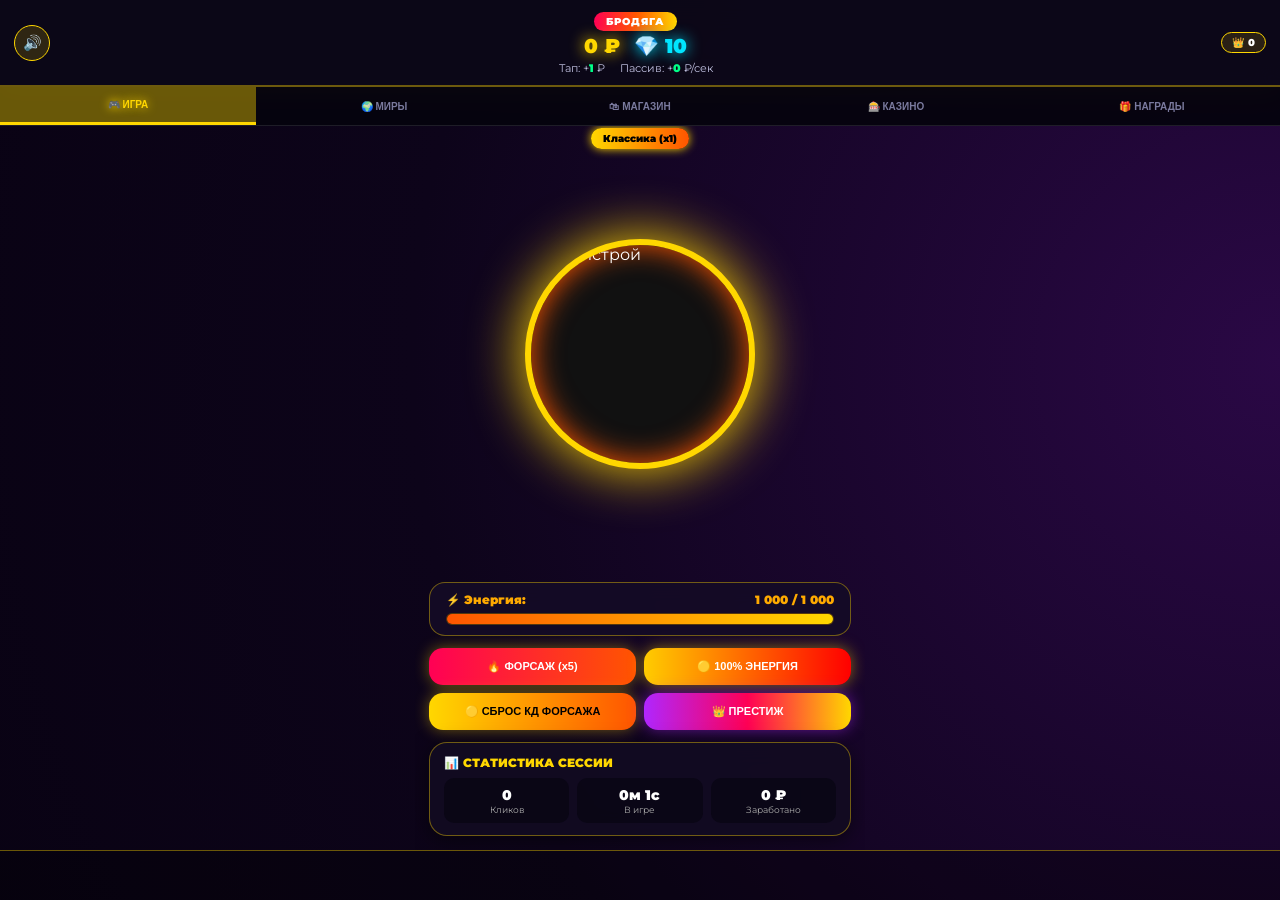
==== commit 19b42501: "Create index.html" ====
--- a/index.html
+++ b/index.html
@@ -1,11 +1,11 @@
-<!DOCTYPE html>
+ <!DOCTYPE html>
 <html lang="ru">
 <head>
   <meta charset="UTF-8">
   <meta name="viewport" content="width=device-width, initial-scale=1.0, maximum-scale=1.0, user-scalable=no">
   <title>Mellstroy Syndicate Ultimate</title>
   <link href="https://fonts.googleapis.com/css2?family=Montserrat:wght@400;700;900&display=swap" rel="stylesheet">
-  
+
   <!-- Yandex Games SDK & RTB Ads -->
   <script src="https://yandex.ru/games/sdk/v2"></script>
   <script src="https://yandex.ru/ads/system/context.js" async></script>
@@ -22,8 +22,56 @@
       padding: 0;
     }
 
+    :root {
+      --accent: #ffd700;
+      --accent2: #ff5500;
+      --accent3: #ff0055;
+      --glow: rgba(255, 215, 0, 0.4);
+      --bg1: #2a0845;
+      --bg2: #0d041a;
+      --bg3: #05010d;
+      --world-name: 'Классика';
+    }
+
+    body.theme-1 {
+      --accent: #00e5ff;
+      --accent2: #0088cc;
+      --accent3: #00aaff;
+      --glow: rgba(0, 229, 255, 0.4);
+      --bg1: #003244;
+      --bg2: #001824;
+      --bg3: #00080f;
+    }
+    body.theme-2 {
+      --accent: #ff0044;
+      --accent2: #ff5500;
+      --accent3: #ff0088;
+      --glow: rgba(255, 0, 68, 0.45);
+      --bg1: #400018;
+      --bg2: #1a0008;
+      --bg3: #0a0004;
+    }
+    body.theme-3 {
+      --accent: #00ff88;
+      --accent2: #ffd700;
+      --accent3: #00cc66;
+      --glow: rgba(0, 255, 136, 0.4);
+      --bg1: #003318;
+      --bg2: #001a0d;
+      --bg3: #050c06;
+    }
+    body.theme-4 {
+      --accent: #b026ff;
+      --accent2: #e5e4e2;
+      --accent3: #7c1fd6;
+      --glow: rgba(176, 38, 255, 0.45);
+      --bg1: #1a0033;
+      --bg2: #0a0018;
+      --bg3: #030008;
+    }
+
     body {
-      background: radial-gradient(circle at 50% 20%, #2a0845 0%, #0d041a 45%, #05010d 100%);
+      background: radial-gradient(circle at 50% 20%, var(--bg1) 0%, var(--bg2) 45%, var(--bg3) 100%);
       background-size: 200% 200%;
       animation: superGlow 8s ease infinite alternate;
       color: #ffffff;
@@ -33,6 +81,7 @@
       height: 100vh;
       overflow: hidden;
       position: relative;
+      transition: background 0.6s ease;
     }
 
     @keyframes superGlow {
@@ -53,7 +102,7 @@
       bottom: -50px;
       font-size: 24px;
       opacity: 0.6;
-      filter: drop-shadow(0 0 10px #ffd700);
+      filter: drop-shadow(0 0 10px var(--accent));
       animation: floatUp 7s linear infinite;
     }
     @keyframes floatUp {
@@ -61,6 +110,16 @@
       20% { opacity: 0.8; }
       80% { opacity: 0.8; }
       100% { transform: translateY(-110vh) rotate(360deg) scale(1.2); opacity: 0; }
+    }
+
+    /* Мировая анимация перехода */
+    .world-transition {
+      animation: worldSwitch 0.55s ease;
+    }
+    @keyframes worldSwitch {
+      0% { opacity: 1; transform: scale(1); filter: brightness(1); }
+      35% { opacity: 0.15; transform: scale(0.85); filter: brightness(2.2); }
+      100% { opacity: 1; transform: scale(1); filter: brightness(1); }
     }
 
     /* Шапка */
@@ -71,26 +130,29 @@
       backdrop-filter: blur(15px);
       padding: 10px 14px;
       text-align: center;
-      border-bottom: 2px solid rgba(255, 215, 0, 0.4);
-      box-shadow: 0 4px 25px rgba(255, 215, 0, 0.25);
+      border-bottom: 2px solid var(--glow);
+      box-shadow: 0 4px 25px var(--glow);
       display: flex;
       justify-content: space-between;
       align-items: center;
-    }
-    .sound-toggle-btn {
+      transition: border-color 0.5s ease, box-shadow 0.5s ease;
+    }
+    .sound-toggle-btn, .prestige-toggle-btn {
       background: rgba(255,215,0,0.15);
-      border: 1px solid #ffd700;
-      color: #ffd700;
+      border: 1px solid var(--accent);
+      color: var(--accent);
       width: 36px; height: 36px;
       border-radius: 50%;
-      font-size: 16px;
+      font-size: 15px;
       cursor: pointer;
       display: flex; align-items: center; justify-content: center;
-    }
+      flex-shrink: 0;
+    }
+    .header-side { display: flex; flex-direction: column; gap: 6px; align-items: center; }
 
     .status-badge {
       display: inline-block;
-      background: linear-gradient(90deg, #ff0055, #ff8800, #ffd700);
+      background: linear-gradient(90deg, var(--accent3), var(--accent2), var(--accent));
       color: #fff;
       padding: 3px 12px;
       border-radius: 20px;
@@ -100,7 +162,21 @@
       text-transform: uppercase;
       margin-bottom: 3px;
     }
-    
+
+    .prestige-badge {
+      font-size: 10px;
+      font-weight: 900;
+      color: #fff;
+      background: rgba(255,215,0,0.12);
+      border: 1px solid var(--accent);
+      border-radius: 20px;
+      padding: 3px 10px;
+      display: inline-flex;
+      align-items: center;
+      gap: 4px;
+      cursor: pointer;
+    }
+
     .currencies-row {
       display: flex;
       justify-content: center;
@@ -110,8 +186,8 @@
     .balance {
       font-size: 20px;
       font-weight: 900;
-      color: #ffd700;
-      text-shadow: 0 0 15px #ffd700;
+      color: var(--accent);
+      text-shadow: 0 0 15px var(--accent);
     }
     .mcoins-balance {
       font-size: 20px;
@@ -153,10 +229,10 @@
       white-space: nowrap;
     }
     .nav-btn.active {
-      color: #ffd700;
-      background: rgba(255, 215, 0, 0.15);
-      border-bottom: 3px solid #ffd700;
-      text-shadow: 0 0 10px #ffd700;
+      color: var(--accent);
+      background: var(--glow);
+      border-bottom: 3px solid var(--accent);
+      text-shadow: 0 0 10px var(--accent);
     }
 
     /* Вкладки */
@@ -167,6 +243,8 @@
       display: none;
       padding: 12px 14px;
       overflow-y: auto;
+      -webkit-overflow-scrolling: touch;
+      touch-action: pan-y;
       width: 100%;
       max-width: 450px;
       margin: 0 auto;
@@ -193,6 +271,7 @@
       position: relative;
       width: 100%;
       flex: 1;
+      touch-action: none;
     }
 
     /* КНОПКА ТАПА */
@@ -200,12 +279,12 @@
       width: 230px;
       height: 230px;
       border-radius: 50%;
-      border: 6px solid #ffd700;
-      box-shadow: 0 0 55px #ffd700, inset 0 0 30px #ff5500;
+      border: 6px solid var(--accent);
+      box-shadow: 0 0 55px var(--accent), inset 0 0 30px var(--accent2);
       position: relative;
       cursor: pointer;
       overflow: hidden;
-      transition: transform 0.05s ease, box-shadow 0.3s ease;
+      transition: transform 0.05s ease, box-shadow 0.3s ease, border-color 0.5s ease;
       touch-action: manipulation;
       background: #111;
       margin: 10px 0;
@@ -219,14 +298,15 @@
     .world-indicator {
       position: absolute;
       top: -10px;
-      background: linear-gradient(90deg, #00e5ff, #0088cc);
+      background: linear-gradient(90deg, var(--accent), var(--accent2));
       color: #000;
       font-size: 10px;
       font-weight: 900;
       padding: 4px 12px;
       border-radius: 12px;
-      box-shadow: 0 0 10px #00e5ff;
+      box-shadow: 0 0 10px var(--accent);
       z-index: 5;
+      white-space: nowrap;
     }
 
     .energy-box {
@@ -235,7 +315,7 @@
       backdrop-filter: blur(10px);
       padding: 10px 16px;
       border-radius: 16px;
-      border: 1px solid rgba(255, 215, 0, 0.35);
+      border: 1px solid var(--glow);
     }
     .energy-info {
       display: flex; justify-content: space-between;
@@ -247,13 +327,14 @@
     }
     .energy-bar-fill {
       height: 100%; width: 100%;
-      background: linear-gradient(90deg, #ff5500, #ffd700);
-      box-shadow: 0 0 12px #ffd700;
+      background: linear-gradient(90deg, var(--accent2), var(--accent));
+      box-shadow: 0 0 12px var(--accent);
+      transition: width 0.3s ease;
     }
 
     .action-row { display: flex; flex-direction: column; gap: 8px; width: 100%; }
     .action-subrow { display: flex; gap: 8px; width: 100%; }
-    
+
     .btn-act {
       flex: 1;
       padding: 12px 10px;
@@ -268,9 +349,9 @@
     }
     .btn-act:active { transform: scale(0.96); }
     .turbo-btn {
-      background: linear-gradient(90deg, #ff0055, #ff5500);
+      background: linear-gradient(90deg, var(--accent3), var(--accent2));
       color: #fff;
-      box-shadow: 0 0 15px rgba(255, 0, 85, 0.4);
+      box-shadow: 0 0 15px var(--glow);
     }
     .ad-btn {
       background: linear-gradient(90deg, #00ff88, #0088cc);
@@ -278,20 +359,25 @@
       box-shadow: 0 0 15px rgba(0, 255, 136, 0.4);
     }
     .ad-gold-btn {
-      background: linear-gradient(90deg, #ffd700, #ff8800);
+      background: linear-gradient(90deg, var(--accent), var(--accent2));
       color: #000;
-      box-shadow: 0 0 15px rgba(255, 215, 0, 0.4);
+      box-shadow: 0 0 15px var(--glow);
     }
     .yandex-btn {
       background: linear-gradient(90deg, #ffcc00, #ff0000);
       color: #fff;
       box-shadow: 0 0 15px rgba(255, 204, 0, 0.5);
     }
+    .prestige-btn-main {
+      background: linear-gradient(90deg, #b026ff, #ff0055, var(--accent));
+      color: #fff;
+      box-shadow: 0 0 15px rgba(176,38,255,0.5);
+    }
     .btn-act:disabled { background: #222232 !important; color: #666 !important; box-shadow: none; cursor: not-allowed; }
 
     .floating-text {
-      position: absolute; font-size: 26px; font-weight: 900; color: #ffd700;
-      text-shadow: 0 0 10px #000, 0 0 8px #ffd700; pointer-events: none;
+      position: absolute; font-size: 26px; font-weight: 900; color: var(--accent);
+      text-shadow: 0 0 10px #000, 0 0 8px var(--accent); pointer-events: none;
       animation: floatAnim 0.7s ease-out forwards; z-index: 100;
     }
     @keyframes floatAnim {
@@ -303,13 +389,13 @@
       width: 100%;
       background: rgba(18, 12, 34, 0.9);
       backdrop-filter: blur(12px);
-      border: 1px solid rgba(255, 215, 0, 0.3);
+      border: 1px solid var(--glow);
       border-radius: 18px;
       padding: 12px 14px;
       box-shadow: 0 4px 20px rgba(0,0,0,0.5);
     }
     .widget-title {
-      font-size: 12px; font-weight: 900; color: #ffd700; margin-bottom: 8px;
+      font-size: 12px; font-weight: 900; color: var(--accent); margin-bottom: 8px;
       display: flex; align-items: center; gap: 6px;
     }
 
@@ -330,18 +416,26 @@
       gap: 12px;
       cursor: pointer;
       transition: all 0.2s ease;
+      position: relative;
     }
     .world-card.active {
-      border-color: #00e5ff;
-      box-shadow: 0 0 20px rgba(0, 229, 255, 0.4);
-      background: rgba(0, 229, 255, 0.1);
+      border-color: var(--accent);
+      box-shadow: 0 0 20px var(--glow);
+      background: var(--glow);
+    }
+    .world-card.locked { opacity: 0.55; cursor: not-allowed; }
+    .world-lock-overlay {
+      position: absolute; inset: 0; display: flex; align-items: center; justify-content: center;
+      flex-direction: column; gap: 4px; background: rgba(5,2,12,0.55); border-radius: 16px;
+      font-size: 11px; font-weight: 900; color: #ffd700; text-align: center; padding: 6px;
     }
     .world-img {
       width: 70px;
       height: 70px;
       border-radius: 12px;
       object-fit: cover;
-      border: 2px solid #ffd700;
+      border: 2px solid var(--accent);
+      flex-shrink: 0;
     }
     .world-info { flex: 1; }
     .world-title { font-size: 13px; font-weight: 900; color: #fff; }
@@ -356,9 +450,9 @@
       color: #9a9ae0; font-size: 9.5px; font-weight: 800; cursor: pointer;
       white-space: nowrap;
     }
-    .sub-btn.active { background: #ffd700; color: #000; border-color: #ffd700; box-shadow: 0 0 12px rgba(255,215,0,0.4); }
+    .sub-btn.active { background: var(--accent); color: #000; border-color: var(--accent); box-shadow: 0 0 12px var(--glow); }
     .shop-scroll { width: 100%; flex: 1; overflow-y: auto; }
-    
+
     .item-card {
       background: rgba(20, 14, 38, 0.85); backdrop-filter: blur(8px);
       border: 1px solid rgba(255, 255, 255, 0.08); border-radius: 12px;
@@ -367,16 +461,16 @@
     .item-icon {
       font-size: 24px; background: rgba(32, 22, 58, 0.8); width: 44px; height: 44px;
       border-radius: 10px; display: flex; align-items: center; justify-content: center; flex-shrink: 0;
-      border: 1px solid rgba(255,215,0,0.2);
+      border: 1px solid var(--glow);
     }
     .item-info { flex: 1; }
     .item-title { font-size: 11px; font-weight: 900; color: #fff; }
     .item-desc { font-size: 9px; color: #8a8ae0; margin: 2px 0; }
     .item-stats { font-size: 9.5px; color: #00ff88; font-weight: 800; }
-    
+
     .buy-btn {
-      background: #ffd700; color: #000; border: none; padding: 9px 12px;
-      border-radius: 8px; font-weight: 900; font-size: 10px; cursor: pointer;
+      background: var(--accent); color: #000; border: none; padding: 9px 12px;
+      border-radius: 8px; font-weight: 900; font-size: 10px; cursor: pointer; flex-shrink: 0;
     }
     .buy-btn.prem-btn { background: #00e5ff; color: #000; }
     .buy-btn:disabled { background: #222232 !important; color: #555566 !important; cursor: not-allowed; }
@@ -388,13 +482,13 @@
       border: 1px solid rgba(255,255,255,0.08); color: #aaa; border-radius: 10px;
       font-size: 10px; font-weight: 800; cursor: pointer;
     }
-    .c-tab-btn.active { background: #ffd700; color: #000; border-color: #ffd700; }
+    .c-tab-btn.active { background: var(--accent); color: #000; border-color: var(--accent); }
 
     .casino-container {
       width: 100%;
       background: rgba(18, 12, 34, 0.9); backdrop-filter: blur(12px);
-      border: 2px solid #ffd700; border-radius: 18px; padding: 14px; text-align: center;
-      box-shadow: 0 0 30px rgba(255, 215, 0, 0.2);
+      border: 2px solid var(--accent); border-radius: 18px; padding: 14px; text-align: center;
+      box-shadow: 0 0 30px var(--glow);
     }
 
     .cases-grid { display: grid; grid-template-columns: repeat(2, 1fr); gap: 10px; margin-top: 8px; }
@@ -404,13 +498,34 @@
     }
     .case-icon { font-size: 36px; margin-bottom: 4px; }
     .case-name { font-size: 11px; font-weight: 900; color: #fff; }
-    .case-price { font-size: 10px; font-weight: 900; color: #ffd700; margin: 4px 0 6px; }
+    .case-price { font-size: 10px; font-weight: 900; color: var(--accent); margin: 4px 0 6px; }
 
     .reels-box { display: flex; justify-content: center; gap: 8px; margin: 12px 0; }
     .reel {
       width: 62px; height: 70px; background: #080512; border: 2px solid #3a2860;
       border-radius: 12px; font-size: 34px; display: flex; align-items: center; justify-content: center;
       transition: transform 0.1s;
+    }
+
+    .roulette-viewport {
+      position: relative; width: 100%; height: 84px; overflow: hidden;
+      border: 2px solid var(--accent); border-radius: 14px; background: #0a0614; margin: 10px 0;
+    }
+    .roulette-pointer {
+      position: absolute; left: 50%; top: -2px; transform: translateX(-50%);
+      color: var(--accent); font-size: 18px; z-index: 5; text-shadow: 0 0 8px #000;
+    }
+    .roulette-pointer.bottom { top: auto; bottom: -2px; transform: translateX(-50%) rotate(180deg); }
+    .roulette-strip {
+      display: flex; position: absolute; left: 0; top: 0; height: 100%; align-items: center;
+    }
+    .roulette-item {
+      width: 72px; height: 100%; flex-shrink: 0; display: flex; align-items: center; justify-content: center;
+      font-size: 34px; border-right: 1px solid rgba(255,255,255,0.06);
+    }
+    .roulette-center-line {
+      position: absolute; left: 50%; top: 0; bottom: 0; width: 2px; background: var(--accent);
+      transform: translateX(-50%); box-shadow: 0 0 10px var(--accent); z-index: 4;
     }
 
     .dice-box { font-size: 60px; margin: 8px 0; transition: transform 0.1s; }
@@ -423,10 +538,10 @@
 
     .bet-controls { display: grid; grid-template-columns: repeat(4, 1fr); gap: 6px; margin-bottom: 10px; }
     .bet-btn { background: #181028; border: 1px solid #382458; color: #fff; padding: 8px 2px; border-radius: 8px; font-weight: 800; font-size: 10px; cursor: pointer; }
-    .bet-btn.all-in { background: linear-gradient(90deg, #ff0055, #ff5500); border: none; font-weight: 900; }
-    
+    .bet-btn.all-in { background: linear-gradient(90deg, var(--accent3), var(--accent2)); border: none; font-weight: 900; }
+
     .spin-btn {
-      width: 100%; padding: 12px; background: linear-gradient(90deg, #ff0055, #ff5500);
+      width: 100%; padding: 12px; background: linear-gradient(90deg, var(--accent3), var(--accent2));
       color: #fff; border: none; border-radius: 12px; font-size: 12px; font-weight: 900; cursor: pointer;
     }
     .spin-btn:disabled { background: #333 !important; color: #777 !important; }
@@ -435,9 +550,8 @@
     /* Таблица истории */
     .history-section {
       width: 100%;
-      margin-top: 10px;
       background: rgba(10, 6, 22, 0.85);
-      border: 1px solid rgba(255, 215, 0, 0.3);
+      border: 1px solid var(--glow);
       border-radius: 14px;
       padding: 10px;
       text-align: left;
@@ -445,7 +559,7 @@
     .history-title {
       font-size: 11px;
       font-weight: 900;
-      color: #ffd700;
+      color: var(--accent);
       margin-bottom: 8px;
     }
     .history-table-wrapper {
@@ -478,6 +592,28 @@
     .status-win { color: #00ff88; }
     .status-loss { color: #ff0055; }
 
+    /* Награды и достижения */
+    .reward-cooldown-text { font-size: 10px; color: #ffaa00; font-weight: 800; margin-top: 6px; }
+    .daily-streak-row { display: flex; justify-content: center; gap: 6px; margin: 8px 0; flex-wrap: wrap; }
+    .daily-day {
+      width: 30px; height: 30px; border-radius: 8px; background: rgba(8,5,18,0.7);
+      border: 1px solid rgba(255,215,0,0.25); display: flex; align-items: center; justify-content: center;
+      font-size: 11px; font-weight: 900; color: #666;
+    }
+    .daily-day.done { background: var(--accent); color: #000; border-color: var(--accent); }
+
+    .ach-card {
+      background: rgba(20, 14, 38, 0.85); border: 1px solid rgba(255,255,255,0.08);
+      border-radius: 12px; padding: 10px 12px; margin-bottom: 8px; display: flex; align-items: center; gap: 10px; width: 100%;
+    }
+    .ach-icon { font-size: 22px; width: 40px; height: 40px; background: rgba(32,22,58,0.8); border-radius: 10px; display: flex; align-items: center; justify-content: center; flex-shrink: 0; }
+    .ach-info { flex: 1; }
+    .ach-title { font-size: 11px; font-weight: 900; color: #fff; }
+    .ach-desc { font-size: 9px; color: #8a8ae0; margin: 2px 0; }
+    .ach-reward { font-size: 9.5px; color: #00ff88; font-weight: 800; }
+    .ach-bar-bg { width: 100%; height: 6px; background: #0a0614; border-radius: 4px; overflow: hidden; margin-top: 4px; }
+    .ach-bar-fill { height: 100%; background: linear-gradient(90deg, var(--accent2), var(--accent)); }
+
     /* Модалки */
     .modal-overlay {
       position: fixed; top: 0; left: 0; right: 0; bottom: 0;
@@ -486,21 +622,24 @@
     }
     .modal-overlay.active { display: flex; }
     .modal-card {
-      background: linear-gradient(145deg, #1c1233, #0d061a); border: 2px solid #ffd700;
+      background: linear-gradient(145deg, #1c1233, #0d061a); border: 2px solid var(--accent);
       border-radius: 20px; padding: 20px; width: 100%; max-width: 320px; text-align: center;
-      box-shadow: 0 0 40px rgba(255, 215, 0, 0.4);
+      box-shadow: 0 0 40px var(--glow);
     }
     .modal-icon { font-size: 40px; margin-bottom: 6px; }
-    .modal-title { font-size: 16px; font-weight: 900; color: #ffd700; margin-bottom: 6px; }
+    .modal-title { font-size: 16px; font-weight: 900; color: var(--accent); margin-bottom: 6px; }
     .modal-text { font-size: 11px; color: #ccc; margin-bottom: 14px; line-height: 1.4; }
-    .modal-close-btn { background: #ffd700; color: #000; border: none; padding: 10px; border-radius: 10px; font-weight: 900; font-size: 11px; cursor: pointer; width: 100%; }
+    .modal-close-btn { background: var(--accent); color: #000; border: none; padding: 10px; border-radius: 10px; font-weight: 900; font-size: 11px; cursor: pointer; width: 100%; }
+    .modal-btn-row { display: flex; gap: 8px; }
+    .modal-btn-row .modal-close-btn { flex: 1; }
+    .modal-confirm-btn { background: linear-gradient(90deg, #b026ff, #ff0055); color: #fff; }
 
     /* Рекламный блок Яндекс внизу */
     .yandex-rtb-container {
       width: 100%;
       min-height: 50px;
       background: rgba(0,0,0,0.3);
-      border-top: 1px solid rgba(255,215,0,0.2);
+      border-top: 1px solid var(--glow);
       display: flex;
       justify-content: center;
       align-items: center;
@@ -508,7 +647,7 @@
     }
   </style>
 </head>
-<body>
+<body class="theme-0">
 
   <div class="bg-particles" id="bgParticles"></div>
 
@@ -526,7 +665,9 @@
         <div>Пассив: +<span id="tpsDisplay">0</span> ₽/сек</div>
       </div>
     </div>
-    <div style="width: 36px;"></div>
+    <div class="header-side">
+      <div class="prestige-badge" id="prestigeBadge" onclick="openPrestigeModal()">👑 <span id="prestigeCount">0</span></div>
+    </div>
   </div>
 
   <!-- Навигация -->
@@ -540,8 +681,8 @@
 
   <!-- 1. ИГРА -->
   <div id="clickerTab" class="tab-content active">
-    
-    <div class="click-area">
+
+    <div class="click-area" id="clickArea">
       <div class="world-indicator" id="currentWorldName">Классика (x1)</div>
       <div class="main-click-btn" id="clickBtn">
         <img id="clickBtnImg" src="https://cdn.phototourl.com/free/2026-07-21-dbaf0ca8-73fe-490a-83c0-dbf6768e46f1.jpg" alt="Меллстрой">
@@ -565,6 +706,7 @@
       </div>
       <div class="action-subrow">
         <button class="btn-act ad-gold-btn" id="turboAdResetBtn" onclick="watchYandexAdForTurboReset()">🟡 СБРОС КД ФОРСАЖА</button>
+        <button class="btn-act prestige-btn-main" onclick="openPrestigeModal()">👑 ПРЕСТИЖ</button>
       </div>
     </div>
 
@@ -587,39 +729,10 @@
     </div>
   </div>
 
-  <!-- 2. ВКТАДКА МИРОВ И СКИНОК -->
+  <!-- 2. ВКЛАДКА МИРОВ И СКИНОВ -->
   <div id="worldsTab" class="tab-content">
     <div class="widget-title" style="font-size:14px; text-align:center; justify-content:center; width:100%;">🌍 ВЫБОР МИРА И ЛОКАЦИИ</div>
-    <div class="worlds-grid">
-      
-      <div class="world-card active" id="worldCard0" onclick="selectWorld(0)">
-        <img class="world-img" src="https://cdn.phototourl.com/free/2026-07-21-dbaf0ca8-73fe-490a-83c0-dbf6768e46f1.jpg" alt="Классика">
-        <div class="world-info">
-          <div class="world-title">Классический Меллстрой</div>
-          <div class="world-desc">Стандартный стрим-сеттинг Меллстроя.</div>
-          <div class="world-boost">Множитель тапа: x1</div>
-        </div>
-      </div>
-
-      <div class="world-card" id="worldCard1" onclick="selectWorld(1)">
-        <img class="world-img" src="https://cdn.phototourl.com/free/2026-07-22-2b5479e3-8857-40d3-a040-ce0ae39aa9cb.jpg" alt="Дубай">
-        <div class="world-info">
-          <div class="world-title">Дубайский Пентхаус</div>
-          <div class="world-desc">Роскошная жизнь, нефть и заносы на максимуме.</div>
-          <div class="world-boost">Множитель тапа: x2</div>
-        </div>
-      </div>
-
-      <div class="world-card" id="worldCard2" onclick="selectWorld(2)">
-        <img class="world-img" src="https://cdn.phototourl.com/free/2026-07-22-fe6fef27-8c6c-48fc-8fab-4ab4edff08f0.jpg" alt="Синдикат">
-        <div class="world-info">
-          <div class="world-title">Неоновый Синдикат</div>
-          <div class="world-desc">Полный контроль над медиа-империей и запредельный доход.</div>
-          <div class="world-boost">Множитель тапа: x5</div>
-        </div>
-      </div>
-
-    </div>
+    <div class="worlds-grid" id="worldsGrid"></div>
   </div>
 
   <!-- 3. МАГАЗИН -->
@@ -648,44 +761,65 @@
 
     <!-- КЕЙСЫ -->
     <div id="casesMode" class="casino-container">
-      <h3 style="color:#ffd700; font-size:13px;">🧰 КЕЙСЫ СИНДИКАТА</h3>
-      <div class="cases-grid">
+      <h3 style="color:var(--accent); font-size:13px;">🧰 КЕЙСЫ СИНДИКАТА</h3>
+
+      <div id="caseRouletteWrap" style="display:none;">
+        <div class="roulette-viewport">
+          <div class="roulette-pointer">▼</div>
+          <div class="roulette-center-line"></div>
+          <div class="roulette-strip" id="rouletteStrip"></div>
+        </div>
+      </div>
+
+      <div class="cases-grid" id="casesGrid">
         <div class="case-card">
           <div class="case-icon">📦</div>
           <div class="case-name">Кейс «Бомж»</div>
           <div class="case-price">5,000 ₽</div>
-          <button class="spin-btn" onclick="openCase('cheap')">ОТКРЫТЬ</button>
+          <button class="spin-btn case-open-btn" onclick="openCase('cheap')">ОТКРЫТЬ</button>
         </div>
         <div class="case-card">
           <div class="case-icon">🎒</div>
           <div class="case-name">Кейс «Стример»</div>
           <div class="case-price">50,000 ₽</div>
-          <button class="spin-btn" onclick="openCase('medium')">ОТКРЫТЬ</button>
+          <button class="spin-btn case-open-btn" onclick="openCase('medium')">ОТКРЫТЬ</button>
+        </div>
+        <div class="case-card">
+          <div class="case-icon">💠</div>
+          <div class="case-name">Кейс «Элита»</div>
+          <div class="case-price">2,000,000 ₽</div>
+          <button class="spin-btn case-open-btn" onclick="openCase('elite')">ОТКРЫТЬ</button>
         </div>
         <div class="case-card">
           <div class="case-icon">💼</div>
           <div class="case-name">Кейс «Мажор»</div>
           <div class="case-price" style="color:#00e5ff">💎 15 MC</div>
-          <button class="spin-btn" style="background:linear-gradient(90deg,#00e5ff,#0088cc)" onclick="openCase('major')">ОТКРЫТЬ</button>
+          <button class="spin-btn case-open-btn" style="background:linear-gradient(90deg,#00e5ff,#0088cc)" onclick="openCase('major')">ОТКРЫТЬ</button>
         </div>
         <div class="case-card">
           <div class="case-icon">👑</div>
           <div class="case-name">Кейс «Синдикат»</div>
           <div class="case-price" style="color:#00e5ff">💎 50 MC</div>
-          <button class="spin-btn" style="background:linear-gradient(90deg,#ffd700,#ff0055)" onclick="openCase('syndicate')">ОТКРЫТЬ</button>
+          <button class="spin-btn case-open-btn" style="background:linear-gradient(90deg,#ffd700,#ff0055)" onclick="openCase('syndicate')">ОТКРЫТЬ</button>
+        </div>
+        <div class="case-card">
+          <div class="case-icon">🏛</div>
+          <div class="case-name">Кейс «Олимп»</div>
+          <div class="case-price" style="color:#00e5ff">💎 500 MC</div>
+          <button class="spin-btn case-open-btn" style="background:linear-gradient(90deg,#b026ff,#ff0055)" onclick="openCase('olymp')">ОТКРЫТЬ</button>
         </div>
       </div>
     </div>
 
     <!-- Слоты -->
     <div id="slotsMode" class="casino-container" style="display:none;">
-      <h3 style="color:#ffd700; font-size:13px;">🎰 СЛОТЫ НА ЗАНОС</h3>
+      <h3 style="color:var(--accent); font-size:13px;">🎰 СЛОТЫ НА ЗАНОС</h3>
       <div class="reels-box">
         <div class="reel" id="reel1">🎰</div>
         <div class="reel" id="reel2">🎰</div>
         <div class="reel" id="reel3">🎰</div>
       </div>
-      <div style="font-size:10px; color:#aaa; margin-bottom:6px;">Ставка: <b id="betDisplay" style="color:#ffd700">100 ₽</b></div>
+      <div style="font-size:10px; color:#aaa; margin-bottom:6px;">Ставка: <b id="betDisplay" style="color:var(--accent)">100 ₽</b></div>
       <div class="bet-controls">
         <button class="bet-btn" onclick="setBet(100)">100 ₽</button>
         <button class="bet-btn" onclick="setBet(1000)">1k ₽</button>
@@ -698,9 +832,9 @@
 
     <!-- Кости -->
     <div id="diceMode" class="casino-container" style="display:none;">
-      <h3 style="color:#ffd700; font-size:13px;">🎲 КОСТИ</h3>
+      <h3 style="color:var(--accent); font-size:13px;">🎲 КОСТИ</h3>
       <div class="dice-box" id="diceIcon">🎲</div>
-      <div style="font-size:10px; color:#aaa; margin-bottom:6px;">Ставка: <b id="diceBetDisplay" style="color:#ffd700">100 ₽</b></div>
+      <div style="font-size:10px; color:#aaa; margin-bottom:6px;">Ставка: <b id="diceBetDisplay" style="color:var(--accent)">100 ₽</b></div>
       <div class="bet-controls">
         <button class="bet-btn" onclick="setBet(100)">100 ₽</button>
         <button class="bet-btn" onclick="setBet(1000)">1k ₽</button>
@@ -738,8 +872,22 @@
   <div id="bonusTab" class="tab-content">
     <div class="widget-box" style="text-align:center; border-color:#ffcc00;">
       <div class="widget-title" style="color:#ffcc00; justify-content:center;">🟡 ЯНДЕКС НАГРАДЫ</div>
-      <p style="font-size:9.5px; color:#ccc; margin-bottom:10px;">Смотри короткое видео Яндекс и забирай огромные бонусы!</p>
-      <button class="btn-act yandex-btn" style="width:100%; padding:14px;" onclick="watchYandexAdForSponsorBonus()">🟡 ПОЛУЧИТЬ +100,000 ₽ И 💎 10 MC</button>
+      <p style="font-size:9.5px; color:#ccc; margin-bottom:10px;">Смотри короткое видео Яндекс и забирай огромные бонусы! Доступно раз в 30 минут.</p>
+      <button class="btn-act yandex-btn" style="width:100%; padding:14px;" id="sponsorBtn" onclick="watchYandexAdForSponsorBonus()">🟡 ПОЛУЧИТЬ +100,000 ₽ И 💎 10 MC</button>
+      <div class="reward-cooldown-text" id="sponsorTimerText"></div>
+    </div>
+
+    <div class="widget-box" style="text-align:center; border-color:#00ff88;">
+      <div class="widget-title" style="color:#00ff88; justify-content:center;">📅 ЕЖЕДНЕВНЫЙ БОНУС</div>
+      <p style="font-size:9.5px; color:#ccc; margin-bottom:6px;">Заходи каждый день и получай награду больше за серию!</p>
+      <div class="daily-streak-row" id="dailyStreakRow"></div>
+      <button class="btn-act ad-btn" style="width:100%; padding:14px;" id="dailyBtn" onclick="claimDailyReward()">🎁 ЗАБРАТЬ ЕЖЕДНЕВНЫЙ БОНУС</button>
+      <div class="reward-cooldown-text" id="dailyTimerText"></div>
+    </div>
+
+    <div class="widget-box" style="border-color:#b026ff;">
+      <div class="widget-title" style="color:#b026ff;">🏆 ДОСТИЖЕНИЯ И ЗАДАНИЯ</div>
+      <div id="achievementsList"></div>
     </div>
   </div>
 
@@ -755,6 +903,19 @@
       <div class="modal-title" id="modalTitle">Заголовок</div>
       <div class="modal-text" id="modalText">Текст...</div>
       <button class="modal-close-btn" onclick="closeModal()">ОК</button>
+    </div>
+  </div>
+
+  <!-- Модальное окно Престижа -->
+  <div class="modal-overlay" id="prestigeModal">
+    <div class="modal-card">
+      <div class="modal-icon">👑</div>
+      <div class="modal-title">ПРЕСТИЖ СИНДИКАТА</div>
+      <div class="modal-text" id="prestigeModalText">Текст...</div>
+      <div class="modal-btn-row">
+        <button class="modal-close-btn" onclick="closePrestigeModal()">ОТМЕНА</button>
+        <button class="modal-close-btn modal-confirm-btn" onclick="doPrestige()">ПОДТВЕРДИТЬ</button>
+      </div>
     </div>
   </div>
 
@@ -792,10 +953,22 @@
           }
         });
       } else {
-        // Тестовый симулятор для работы в Telegram / браузере
+        // Тестовый симулятор для работы вне Yandex Games (браузер/разработка)
         showModal('🟡 [ЯНДЕКС РЕКЛАМА]', 'ПРОСМОТР ЗАВЕРШЕН', 'Просмотр засчитан! Награда выдана.');
         onSuccess();
       }
+    }
+
+    // Межстраничная реклама Яндекс (полноэкранная) — вызывается между активностями
+    function showYandexInterstitial(cb) {
+      if (ysdk && ysdk.adv && ysdk.adv.showFullscreenAdv) {
+        ysdk.adv.showFullscreenAdv({
+          callbacks: {
+            onClose: (wasShown) => { if (cb) cb(); },
+            onError: (e) => { if (cb) cb(); }
+          }
+        });
+      } else if (cb) cb();
     }
 
     // Инициализация RTB блоков
@@ -812,7 +985,7 @@
     // =========================================================================
     // ЗВУКИ И АУДИО
     // =========================================================================
-    const AudioContext = window.AudioContext || window.webkitAudioContext;
+    const AudioContextClass = window.AudioContext || window.webkitAudioContext;
     let audioCtx = null;
     let soundEnabled = true;
 
@@ -821,7 +994,15 @@
       document.getElementById('soundToggleBtn').innerText = soundEnabled ? '🔊' : '🔇';
     }
 
-    function initAudio() { if (!audioCtx) audioCtx = new AudioContext(); }
+    function initAudio() {
+      if (!audioCtx && AudioContextClass) audioCtx = new AudioContextClass();
+      if (audioCtx && audioCtx.state === 'suspended') audioCtx.resume();
+    }
+
+    // Аудио-контекст должен инициализироваться при первом жесте пользователя
+    ['click', 'touchstart'].forEach(evt => {
+      document.addEventListener(evt, initAudio, { once: true, passive: true });
+    });
 
     function playSound(type) {
       if (!soundEnabled) return;
@@ -834,21 +1015,59 @@
       if (type === 'click') {
         osc.frequency.setValueAtTime(400, now);
         osc.frequency.exponentialRampToValueAtTime(800, now + 0.03);
-        gain.gain.setValueAtTime(0.05, now);
+        gain.gain.setValueAtTime(0.12, now);
         gain.gain.exponentialRampToValueAtTime(0.01, now + 0.03);
         osc.start(now); osc.stop(now + 0.03);
       } else if (type === 'win' || type === 'buy') {
         osc.frequency.setValueAtTime(300, now);
         osc.frequency.setValueAtTime(600, now + 0.1);
-        gain.gain.setValueAtTime(0.08, now);
+        gain.gain.setValueAtTime(0.2, now);
         gain.gain.exponentialRampToValueAtTime(0.01, now + 0.25);
         osc.start(now); osc.stop(now + 0.25);
       } else if (type === 'lose') {
         osc.frequency.setValueAtTime(200, now);
         osc.frequency.exponentialRampToValueAtTime(100, now + 0.2);
-        gain.gain.setValueAtTime(0.08, now);
+        gain.gain.setValueAtTime(0.18, now);
         gain.gain.exponentialRampToValueAtTime(0.01, now + 0.2);
         osc.start(now); osc.stop(now + 0.2);
+      } else if (type === 'tick') {
+        osc.frequency.setValueAtTime(700 + Math.random() * 200, now);
+        gain.gain.setValueAtTime(0.06, now);
+        gain.gain.exponentialRampToValueAtTime(0.01, now + 0.05);
+        osc.start(now); osc.stop(now + 0.05);
+      } else if (type === 'dice') {
+        osc.type = 'triangle';
+        osc.frequency.setValueAtTime(150, now);
+        osc.frequency.exponentialRampToValueAtTime(90, now + 0.15);
+        gain.gain.setValueAtTime(0.16, now);
+        gain.gain.exponentialRampToValueAtTime(0.01, now + 0.15);
+        osc.start(now); osc.stop(now + 0.15);
+      } else if (type === 'jackpot') {
+        [523, 659, 784, 1046].forEach((freq, idx) => {
+          const o2 = audioCtx.createOscillator();
+          const g2 = audioCtx.createGain();
+          o2.connect(g2); g2.connect(audioCtx.destination);
+          const t0 = now + idx * 0.09;
+          o2.frequency.setValueAtTime(freq, t0);
+          g2.gain.setValueAtTime(0.2, t0);
+          g2.gain.exponentialRampToValueAtTime(0.01, t0 + 0.3);
+          o2.start(t0); o2.stop(t0 + 0.3);
+        });
+        osc.disconnect();
+      } else if (type === 'prestige') {
+        [400, 500, 650, 900, 1200].forEach((freq, idx) => {
+          const o2 = audioCtx.createOscillator();
+          const g2 = audioCtx.createGain();
+          o2.connect(g2); g2.connect(audioCtx.destination);
+          const t0 = now + idx * 0.11;
+          o2.frequency.setValueAtTime(freq, t0);
+          g2.gain.setValueAtTime(0.22, t0);
+          g2.gain.exponentialRampToValueAtTime(0.01, t0 + 0.35);
+          o2.start(t0); o2.stop(t0 + 0.35);
+        });
+        osc.disconnect();
+      } else {
+        osc.disconnect();
       }
     }
 
@@ -856,9 +1075,11 @@
     // СОСТОЯНИЕ ИГРЫ И ДАННЫЕ
     // =========================================================================
     const WORLDS = [
-      { id: 0, name: 'Классика (x1)', boost: 1, img: 'https://cdn.phototourl.com/free/2026-07-21-dbaf0ca8-73fe-490a-83c0-dbf6768e46f1.jpg' },
-      { id: 1, name: 'Дубай (x2)', boost: 2, img: 'https://cdn.phototourl.com/free/2026-07-22-2b5479e3-8857-40d3-a040-ce0ae39aa9cb.jpg' },
-      { id: 2, name: 'Синдикат (x5)', boost: 5, img: 'https://cdn.phototourl.com/free/2026-07-22-fe6fef27-8c6c-48fc-8fab-4ab4edff08f0.jpg' }
+      { id: 0, name: 'Классика (x1)', title: 'Классический Меллстрой', desc: 'Стандартный стрим-сеттинг Меллстроя.', boost: 1, theme: 0, requiredPrestige: 0, img: 'https://cdn.phototourl.com/free/2026-07-21-dbaf0ca8-73fe-490a-83c0-dbf6768e46f1.jpg' },
+      { id: 1, name: 'Дубай (x2)', title: 'Дубайский Пентхаус', desc: 'Роскошная жизнь, нефть и заносы на максимуме.', boost: 2, theme: 1, requiredPrestige: 0, img: 'https://cdn.phototourl.com/free/2026-07-22-2b5479e3-8857-40d3-a040-ce0ae39aa9cb.jpg' },
+      { id: 2, name: 'Синдикат (x5)', title: 'Неоновый Синдикат', desc: 'Полный контроль над медиа-империей и запредельный доход.', boost: 5, theme: 2, requiredPrestige: 0, img: 'https://cdn.phototourl.com/free/2026-07-22-fe6fef27-8c6c-48fc-8fab-4ab4edff08f0.jpg' },
+      { id: 3, name: 'Небоскрёб (x12)', title: 'Дубайский Небоскрёб', desc: 'Вершина финансовой империи над облаками. Открывается за 1 Престиж.', boost: 12, theme: 3, requiredPrestige: 1, img: 'https://cdn.phototourl.com/free/2026-07-23-436b98cd-465d-44ec-ac77-7154a380a028.jpg' },
+      { id: 4, name: 'Олимп (x30)', title: 'Синдикат Олимп', desc: 'Легендарный статус повелителя заносов. Открывается за 3 Престижа.', boost: 30, theme: 4, requiredPrestige: 3, img: 'https://cdn.phototourl.com/free/2026-07-23-3c7d4c73-f3ef-4cf0-980a-bd96c4e62672.jpg' }
     ];
 
     let state = {
@@ -877,81 +1098,148 @@
       turboEndTime: 0,
       turboCooldownEnd: 0,
       casinoHistory: [],
-      
+      casinoWinsCount: 0,
+      prestige: 0,
+      lastSponsorClaim: 0,
+      lastDailyClaim: 0,
+      dailyStreak: 0,
+      achClaimed: {},
+
       clickUpgrades: [
-        { name: 'Зарядка пальцев', icon: '🤏', cost: 20, addPower: 1, count: 0 },
-        { name: 'Энергетик с таурином', icon: '⚡', cost: 150, addPower: 4, count: 0 },
-        { name: 'Массаж суставов', icon: '💆‍♂️', cost: 800, addPower: 15, count: 0 },
-        { name: 'Сенсорные перчатки', icon: '🧤', cost: 4000, addPower: 50, count: 0 },
-        { name: 'Игровой автокликер', icon: '🤖', cost: 20000, addPower: 200, count: 0 },
-        { name: 'Золотой кастет', icon: '🥊', cost: 80000, addPower: 600, count: 0 },
-        { name: 'Неоновые накладки', icon: '✨', cost: 300000, addPower: 1800, count: 0 },
-        { name: 'Кибер-кликер Меллстроя', icon: '🦾', cost: 1200000, addPower: 5000, count: 0 },
-        { name: 'Перчатка Заноса', icon: '💎', cost: 5000000, addPower: 18000, count: 0 },
-        { name: 'Алмазный тап', icon: '💠', cost: 20000000, addPower: 60000, count: 0 },
-        { name: 'Клик-Ускоритель', icon: '🚀', cost: 80000000, addPower: 200000, count: 0 },
-        { name: 'Ультра-Сенсор', icon: '📡', cost: 300000000, addPower: 750000, count: 0 },
-        { name: 'Манипулятор Судьбы', icon: '🔮', cost: 1000000000, addPower: 2500000, count: 0 },
-        { name: 'Квантовый Тап', icon: '⚛️', cost: 5000000000, addPower: 10000000, count: 0 }
+        { name: 'Зарядка пальцев', icon: '🤏', baseCost: 20, addPower: 1, count: 0 },
+        { name: 'Энергетик с таурином', icon: '⚡', baseCost: 150, addPower: 4, count: 0 },
+        { name: 'Массаж суставов', icon: '💆‍♂️', baseCost: 800, addPower: 15, count: 0 },
+        { name: 'Сенсорные перчатки', icon: '🧤', baseCost: 4000, addPower: 50, count: 0 },
+        { name: 'Игровой автокликер', icon: '🤖', baseCost: 20000, addPower: 200, count: 0 },
+        { name: 'Золотой кастет', icon: '🥊', baseCost: 80000, addPower: 600, count: 0 },
+        { name: 'Неоновые накладки', icon: '✨', baseCost: 300000, addPower: 1800, count: 0 },
+        { name: 'Кибер-кликер Меллстроя', icon: '🦾', baseCost: 1200000, addPower: 5000, count: 0 },
+        { name: 'Перчатка Заноса', icon: '💎', baseCost: 5000000, addPower: 18000, count: 0 },
+        { name: 'Алмазный тап', icon: '💠', baseCost: 20000000, addPower: 60000, count: 0 },
+        { name: 'Клик-Ускоритель', icon: '🚀', baseCost: 80000000, addPower: 200000, count: 0 },
+        { name: 'Ультра-Сенсор', icon: '📡', baseCost: 300000000, addPower: 750000, count: 0 },
+        { name: 'Манипулятор Судьбы', icon: '🔮', baseCost: 1000000000, addPower: 2500000, count: 0 },
+        { name: 'Квантовый Тап', icon: '⚛️', baseCost: 5000000000, addPower: 10000000, count: 0 },
+        { name: 'Небоскрёбный Тап-Дрон', icon: '🛰', baseCost: 20000000000, addPower: 40000000, count: 0 },
+        { name: 'Олимп-Прикосновение', icon: '🌌', baseCost: 100000000000, addPower: 180000000, count: 0 },
+        { name: 'Рука Бога Синдиката', icon: '🖐️', baseCost: 500000000000, addPower: 900000000, count: 0 }
       ],
 
       businessUpgrades: [
-        { name: 'Ларёк с шаурмой', icon: '🥙', cost: 50, addIncome: 1, count: 0 },
-        { name: 'Кофейный островок', icon: '☕', cost: 350, addIncome: 5, count: 0 },
-        { name: 'Автомойка', icon: '🚗', cost: 2000, addIncome: 25, count: 0 },
-        { name: 'Стрим-Студия', icon: '🎙', cost: 10000, addIncome: 110, count: 0 },
-        { name: 'Компьютерный клуб', icon: '🖥', cost: 45000, addIncome: 450, count: 0 },
-        { name: 'Ночной клуб «Занос»', icon: '🍸', cost: 200000, addIncome: 1800, count: 0 },
-        { name: 'Майнинг ферма', icon: '⚡', cost: 900000, addIncome: 7500, count: 0 },
-        { name: 'Подпольное казино', icon: '🎲', cost: 4000000, addIncome: 30000, count: 0 },
-        { name: 'Сеть барбершопов', icon: '💈', cost: 18000000, addIncome: 120000, count: 0 }
+        { name: 'Ларёк с шаурмой', icon: '🥙', baseCost: 50, addIncome: 1, count: 0 },
+        { name: 'Кофейный островок', icon: '☕', baseCost: 350, addIncome: 5, count: 0 },
+        { name: 'Автомойка', icon: '🚗', baseCost: 2000, addIncome: 25, count: 0 },
+        { name: 'Стрим-Студия', icon: '🎙', baseCost: 10000, addIncome: 110, count: 0 },
+        { name: 'Компьютерный клуб', icon: '🖥', baseCost: 45000, addIncome: 450, count: 0 },
+        { name: 'Ночной клуб «Занос»', icon: '🍸', baseCost: 200000, addIncome: 1800, count: 0 },
+        { name: 'Майнинг ферма', icon: '⚡', baseCost: 900000, addIncome: 7500, count: 0 },
+        { name: 'Подпольное казино', icon: '🎲', baseCost: 4000000, addIncome: 30000, count: 0 },
+        { name: 'Сеть барбершопов', icon: '💈', baseCost: 18000000, addIncome: 120000, count: 0 },
+        { name: 'Дубай Тауэр Бизнес-Центр', icon: '🏢', baseCost: 80000000, addIncome: 500000, count: 0 },
+        { name: 'Медиа-Империя Олимп', icon: '📡', baseCost: 400000000, addIncome: 2500000, count: 0 },
+        { name: 'Ставка на Метавселенную', icon: '🕶', baseCost: 2000000000, addIncome: 12000000, count: 0 }
       ],
 
       luxuryUpgrades: [
-        { name: 'Золотая цепь 24K', icon: '📿', cost: 50000, addIncome: 200, count: 0 },
-        { name: 'Часы Rolex Daytona', icon: '⌚', cost: 500000, addIncome: 2500, count: 0 },
-        { name: 'BMW M5 CS', icon: '🏎', cost: 3000000, addIncome: 15000, count: 0 },
-        { name: 'Lamborghini Revuelto', icon: '🏎', cost: 15000000, addIncome: 90000, count: 0 },
-        { name: 'Bugatti Chiron Ultra', icon: '🏎', cost: 75000000, addIncome: 400000, count: 0 },
-        { name: 'Пентхаус Бурдж-Халифа', icon: '🏙', cost: 300000000, addIncome: 1800000, count: 0 },
-        { name: 'Частный Бизнес-Джет', icon: '🛩', cost: 1200000000, addIncome: 7500000, count: 0 },
-        { name: 'Мега-Яхта «Mellstroy»', icon: '🛥', cost: 5000000000, addIncome: 35000000, count: 0 },
-        { name: 'Частный остров на Бали', icon: '🏝', cost: 25000000000, addIncome: 180000000, count: 0 }
+        { name: 'Золотая цепь 24K', icon: '📿', baseCost: 50000, addIncome: 200, count: 0 },
+        { name: 'Часы Rolex Daytona', icon: '⌚', baseCost: 500000, addIncome: 2500, count: 0 },
+        { name: 'BMW M5 CS', icon: '🏎', baseCost: 3000000, addIncome: 15000, count: 0 },
+        { name: 'Lamborghini Revuelto', icon: '🏎', baseCost: 15000000, addIncome: 90000, count: 0 },
+        { name: 'Bugatti Chiron Ultra', icon: '🏎', baseCost: 75000000, addIncome: 400000, count: 0 },
+        { name: 'Пентхаус Бурдж-Халифа', icon: '🏙', baseCost: 300000000, addIncome: 1800000, count: 0 },
+        { name: 'Частный Бизнес-Джет', icon: '🛩', baseCost: 1200000000, addIncome: 7500000, count: 0 },
+        { name: 'Мега-Яхта «Mellstroy»', icon: '🛥', baseCost: 5000000000, addIncome: 35000000, count: 0 },
+        { name: 'Частный остров на Бали', icon: '🏝', baseCost: 25000000000, addIncome: 180000000, count: 0 },
+        { name: 'Космояхта Олимп', icon: '🚀', baseCost: 100000000000, addIncome: 700000000, count: 0 },
+        { name: 'Личный Спутник Меллстроя', icon: '🛰', baseCost: 500000000000, addIncome: 3000000000, count: 0 }
       ],
 
       premiumUpgrades: [
         { id: 'p1', name: 'VIP Множитель x2', icon: '👑', costMC: 25, bought: false, desc: 'Удваивает ваш тап навсегда!' },
         { id: 'p2', name: 'Власть Синдиката x5', icon: '💎', costMC: 100, bought: false, desc: 'Увеличивает тап в 5 раз навсегда!' },
         { id: 'p3', name: 'Авто-Кликер', icon: '🤖', costMC: 50, bought: false, desc: 'Автоматически тапает каждые 0.5с!' },
-        { id: 'p4', name: 'Энерго-Буст +1000', icon: '🔋', costMC: 20, bought: false, desc: 'Увеличивает макс. энергию на 1000!' }
+        { id: 'p4', name: 'Энерго-Буст +1000', icon: '🔋', costMC: 20, bought: false, desc: 'Увеличивает макс. энергию на 1000!' },
+        { id: 'p5', name: 'Ускоритель Форсажа', icon: '⏱', costMC: 80, bought: false, desc: 'Сокращает перезарядку Форсажа на 20 секунд!' },
+        { id: 'p6', name: 'Счастливый Талисман', icon: '🍀', costMC: 120, bought: false, desc: 'Увеличивает шанс выигрыша в костях и кейсах!' }
       ]
     };
 
+    // Достижения
+    const ACHIEVEMENTS = [
+      { id: 'ach1', name: 'Первая тысяча', desc: 'Сделай 1,000 кликов', reward: { rub: 50000, mc: 5 }, check: s => s.totalClicks >= 1000, progress: s => Math.min(s.totalClicks, 1000) + '/1000' },
+      { id: 'ach2', name: 'Везунчик Казино', desc: 'Выиграй в казино 3 раза', reward: { rub: 100000, mc: 10 }, check: s => s.casinoWinsCount >= 3, progress: s => Math.min(s.casinoWinsCount, 3) + '/3' },
+      { id: 'ach3', name: 'Бизнесмен', desc: 'Купи 5 бизнесов', reward: { rub: 200000, mc: 15 }, check: s => sumCounts(s.businessUpgrades) >= 5, progress: s => Math.min(sumCounts(s.businessUpgrades), 5) + '/5' },
+      { id: 'ach4', name: 'Первый Престиж', desc: 'Соверши первый Престиж', reward: { rub: 0, mc: 50 }, check: s => s.prestige >= 1, progress: s => Math.min(s.prestige, 1) + '/1' },
+      { id: 'ach5', name: 'Марафонец', desc: 'Сделай 10,000 кликов', reward: { rub: 1000000, mc: 25 }, check: s => s.totalClicks >= 10000, progress: s => Math.min(s.totalClicks, 10000) + '/10000' },
+      { id: 'ach6', name: 'Король Заносов', desc: 'Выиграй в казино 20 раз', reward: { rub: 2000000, mc: 40 }, check: s => s.casinoWinsCount >= 20, progress: s => Math.min(s.casinoWinsCount, 20) + '/20' }
+    ];
+
+    function sumCounts(arr) { return arr.reduce((a, u) => a + u.count, 0); }
+
     // Загрузка
-    const saved = localStorage.getItem('mell_syndicate_v13');
+    const SAVE_KEY = 'mell_syndicate_v14';
+    const saved = localStorage.getItem(SAVE_KEY);
     if (saved) {
       try {
         const parsed = JSON.parse(saved);
-        Object.keys(parsed).forEach(k => { if (state.hasOwnProperty(k)) state[k] = parsed[k]; });
-      } catch(e){}
-    }
-
-    function save() { localStorage.setItem('mell_syndicate_v13', JSON.stringify(state)); }
-    function fmt(n) { return Math.floor(n).toLocaleString('ru-RU'); }
+        Object.keys(parsed).forEach(k => {
+          if (k === 'clickUpgrades' || k === 'businessUpgrades' || k === 'luxuryUpgrades') {
+            if (Array.isArray(parsed[k])) {
+              parsed[k].forEach((savedU, i) => { if (state[k][i]) state[k][i].count = savedU.count || 0; });
+            }
+          } else if (k === 'premiumUpgrades') {
+            if (Array.isArray(parsed[k])) {
+              parsed[k].forEach(savedU => {
+                const target = state.premiumUpgrades.find(p => p.id === savedU.id);
+                if (target) target.bought = !!savedU.bought;
+              });
+            }
+          } else if (k === 'achClaimed') {
+            state.achClaimed = parsed[k] || {};
+          } else if (state.hasOwnProperty(k)) {
+            state[k] = parsed[k];
+          }
+        });
+      } catch (e) { console.log('Ошибка загрузки сохранения:', e); }
+    }
+
+    function save() {
+      localStorage.setItem(SAVE_KEY, JSON.stringify(state));
+    }
+    function fmt(n) {
+      if (!isFinite(n)) return '0';
+      return Math.floor(n).toLocaleString('ru-RU');
+    }
+
+    function getPrestigeMultiplier() { return 1 + state.prestige; }
+
+    function getClickUpgCost(u) { return Math.floor(u.baseCost * Math.pow(1.5, u.count)); }
+    function getBizUpgCost(u) { return Math.floor(u.baseCost * Math.pow(1.6, u.count)); }
+    function getLuxUpgCost(u) { return Math.floor(u.baseCost * Math.pow(1.8, u.count)); }
 
     function getEffectiveClickPower() {
       const worldBoost = WORLDS[state.currentWorld]?.boost || 1;
-      let pwr = state.clickPower * worldBoost * (state.turboActive ? 5 : 1);
+      let pwr = state.clickPower * worldBoost * (state.turboActive ? 5 : 1) * getPrestigeMultiplier();
       if (state.premiumUpgrades.find(p => p.id === 'p1')?.bought) pwr *= 2;
       if (state.premiumUpgrades.find(p => p.id === 'p2')?.bought) pwr *= 5;
       return Math.floor(pwr);
     }
 
     function getEffectivePassiveIncome() {
-      let inc = state.passiveIncome;
+      let inc = state.passiveIncome * getPrestigeMultiplier();
       return Math.floor(inc);
     }
 
+    function hasLuckyCharm() { return !!state.premiumUpgrades.find(p => p.id === 'p6')?.bought; }
+    function getTurboCooldownMs() {
+      const base = 65000;
+      const reduced = state.premiumUpgrades.find(p => p.id === 'p5')?.bought ? 20000 : 0;
+      return Math.max(30000, base - reduced);
+    }
+
+    // =========================================================================
+    // ОБНОВЛЕНИЕ ИНТЕРФЕЙСА
+    // =========================================================================
     function updateUI() {
       document.getElementById('balanceDisplay').innerText = fmt(state.balance) + ' ₽';
       document.getElementById('mCoinsDisplay').innerText = `💎 ${fmt(state.mCoins)}`;
@@ -959,6 +1247,7 @@
       document.getElementById('tpsDisplay').innerText = fmt(getEffectivePassiveIncome());
       document.getElementById('betDisplay').innerText = fmt(state.currentBet) + ' ₽';
       document.getElementById('diceBetDisplay').innerText = fmt(state.currentBet) + ' ₽';
+      document.getElementById('prestigeCount').innerText = state.prestige;
 
       document.getElementById('energyText').innerText = `${fmt(state.energy)} / ${fmt(state.maxEnergy)}`;
       document.getElementById('energyFill').style.width = `${(state.energy / state.maxEnergy) * 100}%`;
@@ -973,23 +1262,51 @@
       document.getElementById('currentWorldName').innerText = curWorld.name;
       document.getElementById('clickBtnImg').src = curWorld.img;
 
-      WORLDS.forEach((w, i) => {
-        const card = document.getElementById(`worldCard${i}`);
-        if (card) {
-          if (state.currentWorld === i) card.classList.add('active');
-          else card.classList.remove('active');
-        }
-      });
-
       renderShop();
       renderCasinoHistoryTable();
+      renderWorldsList();
+      renderAchievements();
+      updateSponsorButtonUI();
+      updateDailyButtonUI();
+    }
+
+    function applyWorldTheme(worldIndex) {
+      const theme = WORLDS[worldIndex].theme;
+      document.body.className = 'theme-' + theme;
     }
 
     function selectWorld(worldId) {
+      const w = WORLDS[worldId];
+      if (w.requiredPrestige > state.prestige) {
+        showModal('🔒', 'МИР ЗАКРЫТ', `Этот мир открывается за ${w.requiredPrestige} Престиж(ей). У вас: ${state.prestige}.`);
+        return;
+      }
       state.currentWorld = worldId;
       playSound('win');
+      applyWorldTheme(worldId);
+      const area = document.getElementById('clickArea');
+      area.classList.remove('world-transition');
+      void area.offsetWidth;
+      area.classList.add('world-transition');
       updateUI();
       save();
+    }
+
+    function renderWorldsList() {
+      const grid = document.getElementById('worldsGrid');
+      grid.innerHTML = WORLDS.map((w, i) => {
+        const locked = w.requiredPrestige > state.prestige;
+        return `
+        <div class="world-card ${state.currentWorld === i ? 'active' : ''} ${locked ? 'locked' : ''}" onclick="selectWorld(${i})">
+          <img class="world-img" src="${w.img}" alt="${w.title}">
+          <div class="world-info">
+            <div class="world-title">${w.title}</div>
+            <div class="world-desc">${w.desc}</div>
+            <div class="world-boost">Множитель тапа: x${w.boost}</div>
+          </div>
+          ${locked ? `<div class="world-lock-overlay">🔒<br>Нужно Престижей: ${w.requiredPrestige}</div>` : ''}
+        </div>`;
+      }).join('');
     }
 
     function switchMainTab(tabId, btn) {
@@ -1014,25 +1331,29 @@
       document.getElementById('slotsMode').style.display = 'none';
       document.getElementById('diceMode').style.display = 'none';
       document.querySelectorAll('.c-tab-btn').forEach(el => el.classList.remove('active'));
-      
+
       if (mode === 'cases') document.getElementById('casesMode').style.display = 'block';
       if (mode === 'slots') document.getElementById('slotsMode').style.display = 'block';
       if (mode === 'dice') document.getElementById('diceMode').style.display = 'block';
       btn.classList.add('active');
     }
 
-    /* Кликер */
+    /* ==================== Кликер (с защитой от двойного тапа) ==================== */
     const clickBtn = document.getElementById('clickBtn');
-    clickBtn.addEventListener('touchstart', handleTap, { passive: false });
-    clickBtn.addEventListener('click', handleTap);
+    let lastTapTime = 0;
+    const TAP_DEBOUNCE_MS = 60;
 
     function handleTap(e) {
       if (e.type === 'touchstart') e.preventDefault();
+      const now = Date.now();
+      if (now - lastTapTime < TAP_DEBOUNCE_MS) return; // защита от двойного срабатывания
+      lastTapTime = now;
+
       if (state.energy <= 0) return;
 
       const pwr = getEffectiveClickPower();
       state.energy = Math.max(0, state.energy - 1);
-      
+
       state.balance += pwr;
       state.totalClicks += 1;
       state.totalEarned += pwr;
@@ -1055,6 +1376,8 @@
       updateUI();
       save();
     }
+    clickBtn.addEventListener('touchstart', handleTap, { passive: false });
+    clickBtn.addEventListener('click', handleTap);
 
     function spawnFloatingText(str, x, y) {
       const el = document.createElement('div');
@@ -1066,7 +1389,7 @@
       setTimeout(() => el.remove(), 700);
     }
 
-    /* Смотреть рекламу Яндекс */
+    /* ==================== Реклама Яндекс ==================== */
     function watchYandexAdForEnergy() {
       showYandexAd(() => {
         state.energy = state.maxEnergy;
@@ -1082,61 +1405,226 @@
       });
     }
 
+    const SPONSOR_COOLDOWN_MS = 30 * 60 * 1000;
     function watchYandexAdForSponsorBonus() {
+      const now = Date.now();
+      if (now - state.lastSponsorClaim < SPONSOR_COOLDOWN_MS) return;
       showYandexAd(() => {
         state.balance += 100000;
         state.mCoins += 10;
+        state.lastSponsorClaim = Date.now();
         showModal('💰', 'ЗАНОС ПОЛУЧЕН', 'Вы получили +100,000 ₽ и 💎 10 Mell-Coins!');
         updateUI(); save();
       });
     }
 
+    function updateSponsorButtonUI() {
+      const btn = document.getElementById('sponsorBtn');
+      const timerText = document.getElementById('sponsorTimerText');
+      const now = Date.now();
+      const remain = SPONSOR_COOLDOWN_MS - (now - state.lastSponsorClaim);
+      if (remain > 0) {
+        btn.disabled = true;
+        const mm = Math.floor(remain / 60000);
+        const ss = Math.floor((remain % 60000) / 1000);
+        timerText.innerText = `Доступно через ${mm}м ${ss < 10 ? '0' : ''}${ss}с`;
+      } else {
+        btn.disabled = false;
+        timerText.innerText = 'Награда доступна!';
+      }
+    }
+
+    const DAILY_COOLDOWN_MS = 20 * 60 * 60 * 1000; // минимум ~20ч между заборами
+    const DAILY_RESET_MS = 48 * 60 * 60 * 1000; // если пропустил больше 48ч — серия сбрасывается
+    function claimDailyReward() {
+      const now = Date.now();
+      if (state.lastDailyClaim && now - state.lastDailyClaim < DAILY_COOLDOWN_MS) return;
+
+      if (state.lastDailyClaim && now - state.lastDailyClaim > DAILY_RESET_MS) {
+        state.dailyStreak = 0;
+      }
+      state.dailyStreak = Math.min(state.dailyStreak + 1, 7);
+      const rewardRub = 5000 + state.dailyStreak * 3000;
+      const rewardMC = 1 + state.dailyStreak;
+      state.balance += rewardRub;
+      state.mCoins += rewardMC;
+      state.lastDailyClaim = now;
+
+      playSound('win');
+      showModal('📅', `ДЕНЬ ${state.dailyStreak}`, `Ежедневный бонус получен: +${fmt(rewardRub)} ₽ и 💎 ${rewardMC} MC!`);
+      updateUI(); save();
+    }
+
+    function updateDailyButtonUI() {
+      const btn = document.getElementById('dailyBtn');
+      const timerText = document.getElementById('dailyTimerText');
+      const row = document.getElementById('dailyStreakRow');
+      const now = Date.now();
+      const remain = state.lastDailyClaim ? DAILY_COOLDOWN_MS - (now - state.lastDailyClaim) : 0;
+
+      if (remain > 0) {
+        btn.disabled = true;
+        const hh = Math.floor(remain / 3600000);
+        const mm = Math.floor((remain % 3600000) / 60000);
+        timerText.innerText = `Следующий бонус через ${hh}ч ${mm}м`;
+      } else {
+        btn.disabled = false;
+        timerText.innerText = 'Бонус доступен!';
+      }
+
+      let rowHtml = '';
+      for (let i = 1; i <= 7; i++) {
+        rowHtml += `<div class="daily-day ${i <= state.dailyStreak ? 'done' : ''}">${i}</div>`;
+      }
+      row.innerHTML = rowHtml;
+    }
+
+    /* ==================== Достижения ==================== */
+    function renderAchievements() {
+      const list = document.getElementById('achievementsList');
+      list.innerHTML = ACHIEVEMENTS.map(a => {
+        const done = a.check(state);
+        const claimed = !!state.achClaimed[a.id];
+        let btnLabel = 'В процессе';
+        let disabled = true;
+        if (done && !claimed) { btnLabel = 'ЗАБРАТЬ'; disabled = false; }
+        if (claimed) btnLabel = 'ПОЛУЧЕНО';
+        const rewardText = [a.reward.rub > 0 ? fmt(a.reward.rub) + ' ₽' : null, a.reward.mc > 0 ? '💎 ' + a.reward.mc + ' MC' : null].filter(Boolean).join(' + ');
+        return `
+        <div class="ach-card">
+          <div class="ach-icon">${claimed ? '✅' : '🏆'}</div>
+          <div class="ach-info">
+            <div class="ach-title">${a.name}</div>
+            <div class="ach-desc">${a.desc} (${a.progress(state)})</div>
+            <div class="ach-reward">${rewardText}</div>
+          </div>
+          <button class="buy-btn" ${disabled ? 'disabled' : ''} onclick="claimAchievement('${a.id}')">${btnLabel}</button>
+        </div>`;
+      }).join('');
+    }
+
+    function claimAchievement(id) {
+      const a = ACHIEVEMENTS.find(x => x.id === id);
+      if (!a || state.achClaimed[id] || !a.check(state)) return;
+      state.balance += a.reward.rub || 0;
+      state.mCoins += a.reward.mc || 0;
+      state.achClaimed[id] = true;
+      playSound('win');
+      showModal('🏆', 'ДОСТИЖЕНИЕ ВЫПОЛНЕНО', `Награда получена: ${a.reward.rub ? fmt(a.reward.rub) + ' ₽ ' : ''}${a.reward.mc ? '💎 ' + a.reward.mc + ' MC' : ''}`);
+      updateUI(); save();
+    }
+
+    /* ==================== ФОРСАЖ ==================== */
     function activateTurbo() {
       const now = Date.now();
       if (state.turboActive || now < state.turboCooldownEnd) return;
       state.turboActive = true;
       state.turboEndTime = now + 15000;
-      state.turboCooldownEnd = now + 65000;
+      state.turboCooldownEnd = now + 15000 + getTurboCooldownMs();
+      playSound('buy');
       updateUI(); save();
     }
 
-    /* Магазин */
+    function updateTurboButtonUI() {
+      const btn = document.getElementById('turboBtn');
+      const now = Date.now();
+      if (state.turboActive && now < state.turboEndTime) {
+        const remain = Math.ceil((state.turboEndTime - now) / 1000);
+        btn.innerText = `🔥 АКТИВЕН: ${remain}с`;
+        btn.disabled = true;
+      } else if (state.turboActive && now >= state.turboEndTime) {
+        state.turboActive = false;
+        btn.innerText = `🔥 ФОРСАЖ (x5)`;
+      } else if (now < state.turboCooldownEnd) {
+        const remain = Math.ceil((state.turboCooldownEnd - now) / 1000);
+        btn.innerText = `⏳ КД: ${remain}с`;
+        btn.disabled = true;
+      } else {
+        btn.innerText = `🔥 ФОРСАЖ (x5)`;
+        btn.disabled = false;
+      }
+    }
+
+    /* ==================== ПРЕСТИЖ ==================== */
+    function getPrestigeCost() { return Math.floor(1000000 * Math.pow(10, state.prestige)); }
+
+    function openPrestigeModal() {
+      const cost = getPrestigeCost();
+      const curMult = getPrestigeMultiplier();
+      const nextMult = curMult + 1;
+      let text = `Текущий Престиж: ${state.prestige} (множитель дохода x${curMult}).<br><br>`;
+      text += `Стоимость следующего Престижа: <b>${fmt(cost)} ₽</b>.<br>`;
+      text += `После Престижа: множитель дохода вырастет до <b>x${nextMult}</b>.<br><br>`;
+      text += `⚠️ Баланс и обычные апгрейды (тапы, бизнес, роскошь) будут сброшены. Премиум-предметы (💎) и Mell-Coins сохранятся.`;
+      document.getElementById('prestigeModalText').innerHTML = text;
+      document.getElementById('prestigeModal').classList.add('active');
+    }
+    function closePrestigeModal() { document.getElementById('prestigeModal').classList.remove('active'); }
+
+    function doPrestige() {
+      const cost = getPrestigeCost();
+      if (state.balance < cost) {
+        closePrestigeModal();
+        showModal('⚠️', 'НЕДОСТАТОЧНО СРЕДСТВ', `Для Престижа нужно ${fmt(cost)} ₽.`);
+        return;
+      }
+      state.balance = 0;
+      state.clickPower = 1;
+      state.passiveIncome = 0;
+      state.clickUpgrades.forEach(u => u.count = 0);
+      state.businessUpgrades.forEach(u => u.count = 0);
+      state.luxuryUpgrades.forEach(u => u.count = 0);
+      state.prestige += 1;
+
+      closePrestigeModal();
+      playSound('prestige');
+      showModal('👑', 'ПРЕСТИЖ ПОЛУЧЕН!', `Поздравляем! Уровень Престижа: ${state.prestige}. Новый множитель дохода: x${getPrestigeMultiplier()}.`);
+      updateUI(); save();
+    }
+
+    /* ==================== Магазин ==================== */
     function renderShop() {
-      document.getElementById('clickUpgrades').innerHTML = state.clickUpgrades.map((u, i) => `
+      document.getElementById('clickUpgrades').innerHTML = state.clickUpgrades.map((u, i) => {
+        const cost = getClickUpgCost(u);
+        return `
         <div class="item-card">
           <div class="item-icon">${u.icon}</div>
           <div class="item-info">
             <div class="item-title">${u.name} (Ур. ${u.count})</div>
             <div class="item-desc">+${fmt(u.addPower)} ₽ к клику</div>
-            <div class="item-stats">${fmt(u.cost)} ₽</div>
+            <div class="item-stats">${fmt(cost)} ₽</div>
           </div>
-          <button class="buy-btn" ${state.balance < u.cost ? 'disabled' : ''} onclick="buyClickUpg(${i})">КУПИТЬ</button>
-        </div>
-      `).join('');
-
-      document.getElementById('businessUpgrades').innerHTML = state.businessUpgrades.map((u, i) => `
+          <button class="buy-btn" ${state.balance < cost ? 'disabled' : ''} onclick="buyClickUpg(${i})">КУПИТЬ</button>
+        </div>`;
+      }).join('');
+
+      document.getElementById('businessUpgrades').innerHTML = state.businessUpgrades.map((u, i) => {
+        const cost = getBizUpgCost(u);
+        return `
         <div class="item-card">
           <div class="item-icon">${u.icon}</div>
           <div class="item-info">
             <div class="item-title">${u.name} (Ур. ${u.count})</div>
             <div class="item-desc">+${fmt(u.addIncome)} ₽/сек</div>
-            <div class="item-stats">${fmt(u.cost)} ₽</div>
+            <div class="item-stats">${fmt(cost)} ₽</div>
           </div>
-          <button class="buy-btn" ${state.balance < u.cost ? 'disabled' : ''} onclick="buyBizUpg(${i})">КУПИТЬ</button>
-        </div>
-      `).join('');
-
-      document.getElementById('luxuryUpgrades').innerHTML = state.luxuryUpgrades.map((u, i) => `
+          <button class="buy-btn" ${state.balance < cost ? 'disabled' : ''} onclick="buyBizUpg(${i})">КУПИТЬ</button>
+        </div>`;
+      }).join('');
+
+      document.getElementById('luxuryUpgrades').innerHTML = state.luxuryUpgrades.map((u, i) => {
+        const cost = getLuxUpgCost(u);
+        return `
         <div class="item-card">
           <div class="item-icon">${u.icon}</div>
           <div class="item-info">
             <div class="item-title">${u.name} (Ур. ${u.count})</div>
             <div class="item-desc">+${fmt(u.addIncome)} ₽/сек</div>
-            <div class="item-stats">${fmt(u.cost)} ₽</div>
+            <div class="item-stats">${fmt(cost)} ₽</div>
           </div>
-          <button class="buy-btn" ${state.balance < u.cost ? 'disabled' : ''} onclick="buyLuxUpg(${i})">КУПИТЬ</button>
-        </div>
-      `).join('');
+          <button class="buy-btn" ${state.balance < cost ? 'disabled' : ''} onclick="buyLuxUpg(${i})">КУПИТЬ</button>
+        </div>`;
+      }).join('');
 
       document.getElementById('premiumUpgrades').innerHTML = state.premiumUpgrades.map((u, i) => `
         <div class="item-card">
@@ -1155,27 +1643,27 @@
 
     function buyClickUpg(i) {
       const u = state.clickUpgrades[i];
-      if (state.balance >= u.cost) {
-        state.balance -= u.cost; u.count++; state.clickPower += u.addPower;
-        u.cost = Math.floor(u.cost * 1.5);
+      const cost = getClickUpgCost(u);
+      if (state.balance >= cost) {
+        state.balance -= cost; u.count++; state.clickPower += u.addPower;
         playSound('buy'); updateUI(); save();
       }
     }
 
     function buyBizUpg(i) {
       const u = state.businessUpgrades[i];
-      if (state.balance >= u.cost) {
-        state.balance -= u.cost; u.count++; state.passiveIncome += u.addIncome;
-        u.cost = Math.floor(u.cost * 1.6);
+      const cost = getBizUpgCost(u);
+      if (state.balance >= cost) {
+        state.balance -= cost; u.count++; state.passiveIncome += u.addIncome;
         playSound('buy'); updateUI(); save();
       }
     }
 
     function buyLuxUpg(i) {
       const u = state.luxuryUpgrades[i];
-      if (state.balance >= u.cost) {
-        state.balance -= u.cost; u.count++; state.passiveIncome += u.addIncome;
-        u.cost = Math.floor(u.cost * 1.8);
+      const cost = getLuxUpgCost(u);
+      if (state.balance >= cost) {
+        state.balance -= cost; u.count++; state.passiveIncome += u.addIncome;
         playSound('buy'); updateUI(); save();
       }
     }
@@ -1193,7 +1681,7 @@
     function showModal(icon, title, text) {
       document.getElementById('modalIcon').innerText = icon;
       document.getElementById('modalTitle').innerText = title;
-      document.getElementById('modalText').innerText = text;
+      document.getElementById('modalText').innerHTML = text;
       document.getElementById('customModal').classList.add('active');
     }
     function closeModal() { document.getElementById('customModal').classList.remove('active'); }
@@ -1204,6 +1692,7 @@
       const timeStr = new Date().toLocaleTimeString([], { hour: '2-digit', minute: '2-digit', second: '2-digit' });
       state.casinoHistory.unshift({ time: timeStr, game: gameName, isWin: isWin, amount: amount });
       if (state.casinoHistory.length > 20) state.casinoHistory.pop();
+      if (isWin) state.casinoWinsCount++;
       renderCasinoHistoryTable();
     }
 
@@ -1230,7 +1719,8 @@
     function setAllIn() { state.currentBet = Math.max(10, Math.floor(state.balance)); updateUI(); }
     function modifyBet(m) { state.currentBet = Math.max(10, Math.floor(state.currentBet * m)); updateUI(); }
 
-    /* Слоты */
+    /* ==================== Слоты ==================== */
+    let slotsTickInterval = null;
     function spinSlots() {
       if (state.balance < state.currentBet) return showModal('⚠️', 'ОШИБКА', 'Недостаточно средств!');
       state.balance -= state.currentBet;
@@ -1244,15 +1734,19 @@
       const r2El = document.getElementById('reel2');
       const r3El = document.getElementById('reel3');
 
+      if (slotsTickInterval) clearInterval(slotsTickInterval);
+
       let spinTicks = 0;
-      const spinInterval = setInterval(() => {
+      slotsTickInterval = setInterval(() => {
         r1El.innerText = icons[Math.floor(Math.random() * icons.length)];
         r2El.innerText = icons[Math.floor(Math.random() * icons.length)];
         r3El.innerText = icons[Math.floor(Math.random() * icons.length)];
+        playSound('tick');
         spinTicks++;
 
         if (spinTicks > 12) {
-          clearInterval(spinInterval);
+          clearInterval(slotsTickInterval);
+          slotsTickInterval = null;
           spinBtn.disabled = false;
 
           const r1 = icons[Math.floor(Math.random() * icons.length)];
@@ -1269,7 +1763,7 @@
             msg.innerText = `ЗАНОС x${mult}! +${fmt(win)} ₽`;
             msg.style.color = '#00ff88';
             recordCasinoPlay('Слоты', true, win);
-            playSound('win');
+            playSound(r1 === '7️⃣' ? 'jackpot' : 'win');
           } else {
             msg.innerText = 'НЕ ПОВЕЗЛО!';
             msg.style.color = '#ff0055';
@@ -1281,7 +1775,7 @@
       }, 90);
     }
 
-    /* Кости */
+    /* ==================== Кости ==================== */
     function playDice(choice) {
       if (state.balance < state.currentBet) return showModal('⚠️', 'ОШИБКА', 'Недостаточно средств!');
       state.balance -= state.currentBet;
@@ -1289,14 +1783,16 @@
 
       const diceBox = document.getElementById('diceIcon');
       diceBox.classList.add('dice-shake');
+      playSound('dice');
 
       setTimeout(() => {
         diceBox.classList.remove('dice-shake');
         const roll = Math.floor(Math.random() * 6) + 1;
-        diceBox.innerText = ['1️⃣','2️⃣','3️⃣','4️⃣','5️⃣','6️⃣'][roll - 1];
+        diceBox.innerText = ['1️⃣', '2️⃣', '3️⃣', '4️⃣', '5️⃣', '6️⃣'][roll - 1];
 
         const isLow = roll <= 3;
-        const win = (choice === 'low' && isLow) || (choice === 'high' && !isLow);
+        let win = (choice === 'low' && isLow) || (choice === 'high' && !isLow);
+        if (!win && hasLuckyCharm() && Math.random() < 0.12) win = true; // Талисман удачи
         const msg = document.getElementById('diceMsg');
 
         if (win) {
@@ -1316,46 +1812,109 @@
       }, 800);
     }
 
-    /* Кейсы */
+    /* ==================== Кейсы с рулеткой ==================== */
+    const CASE_CONFIG = {
+      cheap: { cost: 5000, isMC: false, winChance: 50, winRub: 15000, icon: '📦' },
+      medium: { cost: 50000, isMC: false, winChance: 40, winRub: 150000, icon: '🎒' },
+      elite: { cost: 2000000, isMC: false, winChance: 35, winRub: 6000000, icon: '💠' },
+      major: { cost: 15, isMC: true, winChance: 30, winMC: 40, icon: '💼' },
+      syndicate: { cost: 50, isMC: true, winChance: 20, winMC: 150, icon: '👑' },
+      olymp: { cost: 500, isMC: true, winChance: 10, winMC: 600, icon: '🏛' }
+    };
+    const FILLER_ICONS = ['📦', '💰', '🍀', '⭐', '🎗', '🧧', '🥈', '🥉', '🎁'];
+    const EMPTY_ICON = '💩';
+
+    let caseAnimating = false;
     function openCase(type) {
-      let cost = 0, isMC = false;
-      if (type === 'cheap') cost = 5000;
-      if (type === 'medium') cost = 50000;
-      if (type === 'major') { cost = 15; isMC = true; }
-      if (type === 'syndicate') { cost = 50; isMC = true; }
-
-      if (!isMC && state.balance < cost) return showModal('⚠️', 'ОШИБКА', 'Недостаточно рублей!');
-      if (isMC && state.mCoins < cost) return showModal('⚠️', 'ОШИБКА', 'Недостаточно кристаллов!');
-      if (!isMC) state.balance -= cost;
-      if (isMC) state.mCoins -= cost;
-
-      let winRub = 0, winMC = 0;
+      if (caseAnimating) return;
+      const cfg = CASE_CONFIG[type];
+      if (!cfg) return;
+
+      if (!cfg.isMC && state.balance < cfg.cost) return showModal('⚠️', 'ОШИБКА', 'Недостаточно рублей!');
+      if (cfg.isMC && state.mCoins < cfg.cost) return showModal('⚠️', 'ОШИБКА', 'Недостаточно кристаллов!');
+
+      if (!cfg.isMC) state.balance -= cfg.cost;
+      if (cfg.isMC) state.mCoins -= cfg.cost;
+      updateUI(); save();
+
+      let winChance = cfg.winChance;
+      if (hasLuckyCharm()) winChance += 10;
       const roll = Math.random() * 100;
-
-      if (type === 'cheap') {
-        if (roll > 50) winRub = 15000;
-      } else if (type === 'medium') {
-        if (roll > 40) winRub = 150000;
-      } else if (type === 'major') {
-        if (roll > 30) winMC = 40;
-      } else if (type === 'syndicate') {
-        if (roll > 20) winMC = 150;
+      const isWin = roll < winChance;
+
+      const winRub = isWin ? (cfg.winRub || 0) : 0;
+      const winMC = isWin ? (cfg.winMC || 0) : 0;
+      const resultIcon = isWin ? (cfg.winRub ? '💰' : '💎') : EMPTY_ICON;
+
+      runCaseRoulette(resultIcon, () => {
+        if (winRub > 0 || winMC > 0) {
+          state.balance += winRub;
+          state.mCoins += winMC;
+          showModal('🎉', 'ВЫИГРЫШ!', `Вы выбили: ${winRub > 0 ? fmt(winRub) + ' ₽' : '💎 ' + winMC + ' MC'}`);
+          playSound(winRub >= 1000000 || winMC >= 100 ? 'jackpot' : 'win');
+        } else {
+          showModal('💩', 'ПУСТЫШКА', 'К сожалению, ничего не выпало!');
+          playSound('lose');
+        }
+        updateUI(); save();
+      });
+    }
+
+    function runCaseRoulette(resultIcon, onComplete) {
+      caseAnimating = true;
+      document.querySelectorAll('.case-open-btn').forEach(b => b.disabled = true);
+
+      const wrap = document.getElementById('caseRouletteWrap');
+      const grid = document.getElementById('casesGrid');
+      const strip = document.getElementById('rouletteStrip');
+
+      grid.style.display = 'none';
+      wrap.style.display = 'block';
+
+      const itemWidth = 72;
+      const totalItems = 40;
+      const targetIndex = 34;
+
+      let sequence = [];
+      for (let i = 0; i < totalItems; i++) {
+        sequence.push(i === targetIndex ? resultIcon : FILLER_ICONS[Math.floor(Math.random() * FILLER_ICONS.length)]);
       }
 
-      if (winRub > 0 || winMC > 0) {
-        state.balance += winRub;
-        state.mCoins += winMC;
-        showModal('🎉', 'ВЫИГРЫШ!', `Вы выбили: ${winRub > 0 ? fmt(winRub) + ' ₽' : '💎 ' + winMC + ' MC'}`);
-        playSound('win');
-      } else {
-        showModal('💩', 'ПУСТЫШКА', 'К сожалению, ничего не выпало!');
-        playSound('lose');
-      }
-      updateUI(); save();
-    }
-
-    /* Игровой цикл */
-    setInterval(() => {
+      strip.innerHTML = sequence.map(icon => `<div class="roulette-item">${icon}</div>`).join('');
+      strip.style.transition = 'none';
+      strip.style.transform = 'translateX(0px)';
+      void strip.offsetWidth;
+
+      const viewportWidth = wrap.querySelector('.roulette-viewport').clientWidth;
+      const finalX = -(targetIndex * itemWidth) + (viewportWidth / 2 - itemWidth / 2);
+
+      let tickCount = 0;
+      const tickInterval = setInterval(() => {
+        playSound('tick');
+        tickCount++;
+        if (tickCount > 26) clearInterval(tickInterval);
+      }, 130);
+
+      requestAnimationFrame(() => {
+        strip.style.transition = 'transform 3.6s cubic-bezier(0.1, 0.85, 0.15, 1)';
+        strip.style.transform = `translateX(${finalX}px)`;
+      });
+
+      setTimeout(() => {
+        clearInterval(tickInterval);
+        wrap.style.display = 'none';
+        grid.style.display = 'grid';
+        document.querySelectorAll('.case-open-btn').forEach(b => b.disabled = false);
+        caseAnimating = false;
+        onComplete();
+      }, 3700);
+    }
+
+    /* =========================================================================
+       ГЛАВНЫЙ ИГРОВОЙ ЦИКЛ (единственный интервал, корректно очищается при перезапуске)
+    ========================================================================= */
+    if (window.__mellGameLoop) clearInterval(window.__mellGameLoop);
+    window.__mellGameLoop = setInterval(() => {
       const now = Date.now();
 
       if (state.premiumUpgrades.find(p => p.id === 'p3')?.bought && state.energy > 0) {
@@ -1371,6 +1930,7 @@
       if (state.turboActive && now > state.turboEndTime) state.turboActive = false;
 
       state.timePlayedSec++;
+      updateTurboButtonUI();
       updateUI();
       save();
     }, 1000);
@@ -1387,7 +1947,9 @@
       bgContainer.appendChild(p);
     }
 
+    applyWorldTheme(state.currentWorld);
     updateUI();
+    updateTurboButtonUI();
   </script>
 </body>
-</html> 
+</html>
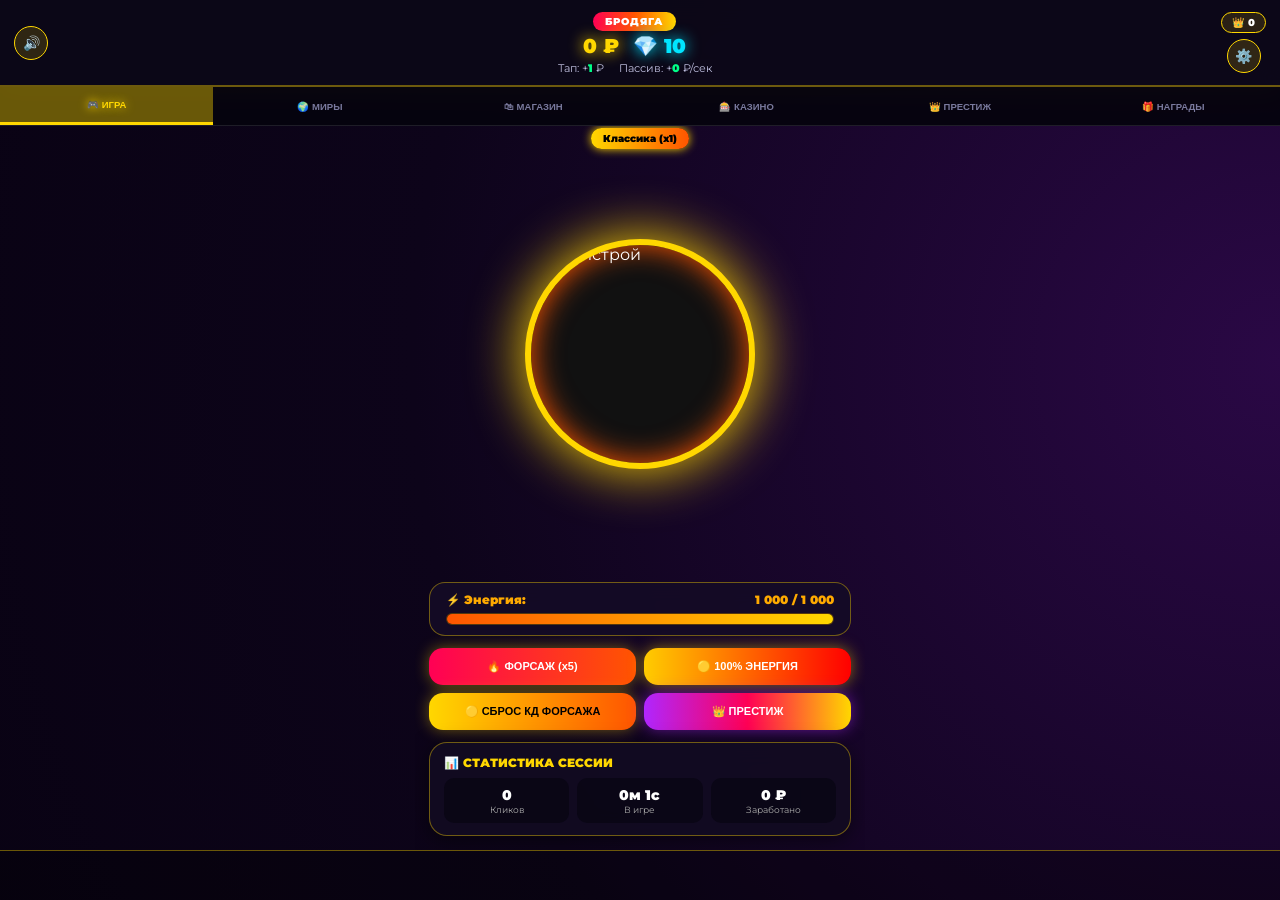
==== commit 799da964: "Rename index-2.html to index.html" ====
--- a/index.html
+++ b/index.html
@@ -1,4 +1,4 @@
- <!DOCTYPE html>
+<!DOCTYPE html>
 <html lang="ru">
 <head>
   <meta charset="UTF-8">
@@ -30,45 +30,17 @@
       --bg1: #2a0845;
       --bg2: #0d041a;
       --bg3: #05010d;
-      --world-name: 'Классика';
-    }
-
-    body.theme-1 {
-      --accent: #00e5ff;
-      --accent2: #0088cc;
-      --accent3: #00aaff;
-      --glow: rgba(0, 229, 255, 0.4);
-      --bg1: #003244;
-      --bg2: #001824;
-      --bg3: #00080f;
-    }
-    body.theme-2 {
-      --accent: #ff0044;
-      --accent2: #ff5500;
-      --accent3: #ff0088;
-      --glow: rgba(255, 0, 68, 0.45);
-      --bg1: #400018;
-      --bg2: #1a0008;
-      --bg3: #0a0004;
-    }
-    body.theme-3 {
-      --accent: #00ff88;
-      --accent2: #ffd700;
-      --accent3: #00cc66;
-      --glow: rgba(0, 255, 136, 0.4);
-      --bg1: #003318;
-      --bg2: #001a0d;
-      --bg3: #050c06;
-    }
-    body.theme-4 {
-      --accent: #b026ff;
-      --accent2: #e5e4e2;
-      --accent3: #7c1fd6;
-      --glow: rgba(176, 38, 255, 0.45);
-      --bg1: #1a0033;
-      --bg2: #0a0018;
-      --bg3: #030008;
-    }
+    }
+
+    body.theme-1 { --accent:#00e5ff; --accent2:#0088cc; --accent3:#00aaff; --glow:rgba(0,229,255,0.4); --bg1:#003244; --bg2:#001824; --bg3:#00080f; }
+    body.theme-2 { --accent:#ff0044; --accent2:#ff5500; --accent3:#ff0088; --glow:rgba(255,0,68,0.45); --bg1:#400018; --bg2:#1a0008; --bg3:#0a0004; }
+    body.theme-3 { --accent:#00ff88; --accent2:#ffd700; --accent3:#00cc66; --glow:rgba(0,255,136,0.4); --bg1:#003318; --bg2:#001a0d; --bg3:#050c06; }
+    body.theme-4 { --accent:#b026ff; --accent2:#e5e4e2; --accent3:#7c1fd6; --glow:rgba(176,38,255,0.45); --bg1:#1a0033; --bg2:#0a0018; --bg3:#030008; }
+    body.theme-5 { --accent:#29b6ff; --accent2:#004e9a; --accent3:#00e5ff; --glow:rgba(41,182,255,0.45); --bg1:#001a33; --bg2:#000d1a; --bg3:#00050d; }
+    body.theme-6 { --accent:#b9f2ff; --accent2:#4fc3f7; --accent3:#82e9ff; --glow:rgba(185,242,255,0.4); --bg1:#0d2b36; --bg2:#051820; --bg3:#020a0e; }
+    body.theme-7 { --accent:#ff8800; --accent2:#555555; --accent3:#ffaa33; --glow:rgba(255,136,0,0.4); --bg1:#2a1400; --bg2:#150a00; --bg3:#080400; }
+    body.theme-8 { --accent:#ff2fd1; --accent2:#ffd700; --accent3:#c400a0; --glow:rgba(255,47,209,0.45); --bg1:#2a0030; --bg2:#150018; --bg3:#08000c; }
+    body.theme-9 { --accent:#ffd700; --accent2:#cc0000; --accent3:#ff3333; --glow:rgba(255,215,0,0.5); --bg1:#1a1400; --bg2:#0d0a00; --bg3:#050400; }
 
     body {
       background: radial-gradient(circle at 50% 20%, var(--bg1) 0%, var(--bg2) 45%, var(--bg3) 100%);
@@ -84,359 +56,123 @@
       transition: background 0.6s ease;
     }
 
-    @keyframes superGlow {
-      0% { background-position: 0% 0%; }
-      50% { background-position: 100% 100%; }
-      100% { background-position: 0% 0%; }
-    }
-
-    .bg-particles {
-      position: absolute;
-      top: 0; left: 0; width: 100%; height: 100%;
-      pointer-events: none;
-      overflow: hidden;
-      z-index: 0;
-    }
-    .particle {
-      position: absolute;
-      bottom: -50px;
-      font-size: 24px;
-      opacity: 0.6;
-      filter: drop-shadow(0 0 10px var(--accent));
-      animation: floatUp 7s linear infinite;
-    }
-    @keyframes floatUp {
-      0% { transform: translateY(0) rotate(0deg) scale(0.8); opacity: 0; }
-      20% { opacity: 0.8; }
-      80% { opacity: 0.8; }
-      100% { transform: translateY(-110vh) rotate(360deg) scale(1.2); opacity: 0; }
-    }
-
-    /* Мировая анимация перехода */
-    .world-transition {
-      animation: worldSwitch 0.55s ease;
-    }
-    @keyframes worldSwitch {
-      0% { opacity: 1; transform: scale(1); filter: brightness(1); }
-      35% { opacity: 0.15; transform: scale(0.85); filter: brightness(2.2); }
-      100% { opacity: 1; transform: scale(1); filter: brightness(1); }
-    }
+    @keyframes superGlow { 0%{background-position:0% 0%;} 50%{background-position:100% 100%;} 100%{background-position:0% 0%;} }
+
+    .bg-particles { position:absolute; top:0; left:0; width:100%; height:100%; pointer-events:none; overflow:hidden; z-index:0; }
+    .particle { position:absolute; bottom:-50px; font-size:24px; opacity:0.6; filter:drop-shadow(0 0 10px var(--accent)); animation: floatUp 7s linear infinite; }
+    @keyframes floatUp { 0%{transform:translateY(0) rotate(0deg) scale(0.8); opacity:0;} 20%{opacity:0.8;} 80%{opacity:0.8;} 100%{transform:translateY(-110vh) rotate(360deg) scale(1.2); opacity:0;} }
+
+    .world-transition { animation: worldSwitch 0.55s ease; }
+    @keyframes worldSwitch { 0%{opacity:1; transform:scale(1); filter:brightness(1);} 35%{opacity:0.15; transform:scale(0.85); filter:brightness(2.2);} 100%{opacity:1; transform:scale(1); filter:brightness(1);} }
 
     /* Шапка */
     .header {
-      position: relative;
-      z-index: 2;
+      position: relative; z-index: 2;
       background: rgba(12, 8, 24, 0.95);
       backdrop-filter: blur(15px);
       padding: 10px 14px;
       text-align: center;
       border-bottom: 2px solid var(--glow);
       box-shadow: 0 4px 25px var(--glow);
-      display: flex;
-      justify-content: space-between;
-      align-items: center;
+      display: flex; justify-content: space-between; align-items: center;
       transition: border-color 0.5s ease, box-shadow 0.5s ease;
-    }
-    .sound-toggle-btn, .prestige-toggle-btn {
+      gap: 6px;
+    }
+    .header-icon-btn {
       background: rgba(255,215,0,0.15);
       border: 1px solid var(--accent);
       color: var(--accent);
-      width: 36px; height: 36px;
+      width: 34px; height: 34px;
       border-radius: 50%;
-      font-size: 15px;
+      font-size: 14px;
       cursor: pointer;
       display: flex; align-items: center; justify-content: center;
       flex-shrink: 0;
-    }
+      transition: transform 0.15s ease;
+    }
+    .header-icon-btn:active { transform: scale(0.9) rotate(15deg); }
     .header-side { display: flex; flex-direction: column; gap: 6px; align-items: center; }
 
     .status-badge {
       display: inline-block;
       background: linear-gradient(90deg, var(--accent3), var(--accent2), var(--accent));
-      color: #fff;
-      padding: 3px 12px;
-      border-radius: 20px;
-      font-size: 10px;
-      font-weight: 900;
-      letter-spacing: 1px;
-      text-transform: uppercase;
-      margin-bottom: 3px;
+      color: #fff; padding: 3px 12px; border-radius: 20px; font-size: 10px; font-weight: 900;
+      letter-spacing: 1px; text-transform: uppercase; margin-bottom: 3px;
     }
 
     .prestige-badge {
-      font-size: 10px;
-      font-weight: 900;
-      color: #fff;
-      background: rgba(255,215,0,0.12);
-      border: 1px solid var(--accent);
-      border-radius: 20px;
-      padding: 3px 10px;
-      display: inline-flex;
-      align-items: center;
-      gap: 4px;
-      cursor: pointer;
-    }
-
-    .currencies-row {
-      display: flex;
-      justify-content: center;
-      gap: 14px;
-      margin-bottom: 3px;
-    }
-    .balance {
-      font-size: 20px;
-      font-weight: 900;
-      color: var(--accent);
-      text-shadow: 0 0 15px var(--accent);
-    }
-    .mcoins-balance {
-      font-size: 20px;
-      font-weight: 900;
-      color: #00e5ff;
-      text-shadow: 0 0 15px #00e5ff;
-    }
-
-    .stats-row {
-      display: flex;
-      justify-content: center;
-      gap: 15px;
-      font-size: 11px;
-      color: #c0c0e0;
-    }
+      font-size: 10px; font-weight: 900; color: #fff;
+      background: rgba(255,215,0,0.12); border: 1px solid var(--accent);
+      border-radius: 20px; padding: 3px 10px;
+      display: inline-flex; align-items: center; gap: 4px; cursor: pointer;
+    }
+
+    .currencies-row { display: flex; justify-content: center; gap: 14px; margin-bottom: 3px; }
+    .balance { font-size: 20px; font-weight: 900; color: var(--accent); text-shadow: 0 0 15px var(--accent); }
+    .mcoins-balance { font-size: 20px; font-weight: 900; color: #00e5ff; text-shadow: 0 0 15px #00e5ff; }
+
+    .stats-row { display: flex; justify-content: center; gap: 15px; font-size: 11px; color: #c0c0e0; }
     .stats-row span { color: #00ff88; font-weight: 900; }
 
     /* Навигация */
-    .main-nav {
-      position: relative;
-      z-index: 2;
-      display: flex;
-      background: rgba(6, 4, 14, 0.95);
-      border-bottom: 1px solid rgba(255,255,255,0.1);
-      overflow-x: auto;
-    }
-    .nav-btn {
-      flex: 1;
-      min-width: 65px;
-      padding: 12px 2px;
-      background: none;
-      border: none;
-      color: #7a7a9e;
-      font-weight: 800;
-      font-size: 10px;
-      cursor: pointer;
-      transition: 0.2s;
-      text-align: center;
-      white-space: nowrap;
-    }
-    .nav-btn.active {
-      color: var(--accent);
-      background: var(--glow);
-      border-bottom: 3px solid var(--accent);
-      text-shadow: 0 0 10px var(--accent);
-    }
+    .main-nav { position: relative; z-index: 2; display: flex; background: rgba(6, 4, 14, 0.95); border-bottom: 1px solid rgba(255,255,255,0.1); overflow-x: auto; }
+    .nav-btn { flex: 1; min-width: 62px; padding: 12px 2px; background: none; border: none; color: #7a7a9e; font-weight: 800; font-size: 9.5px; cursor: pointer; transition: 0.2s; text-align: center; white-space: nowrap; }
+    .nav-btn.active { color: var(--accent); background: var(--glow); border-bottom: 3px solid var(--accent); text-shadow: 0 0 10px var(--accent); }
 
     /* Вкладки */
-    .tab-content {
-      position: relative;
-      z-index: 2;
-      flex: 1;
-      display: none;
-      padding: 12px 14px;
-      overflow-y: auto;
-      -webkit-overflow-scrolling: touch;
-      touch-action: pan-y;
-      width: 100%;
-      max-width: 450px;
-      margin: 0 auto;
-    }
-    .tab-content.active {
-      display: flex;
-      flex-direction: column;
-      gap: 12px;
-      align-items: center;
-    }
-
-    /* Кликер */
-    #clickerTab.active {
-      justify-content: space-between;
-      height: 100%;
-      padding-bottom: 14px;
-    }
-
-    .click-area {
-      display: flex;
-      flex-direction: column;
-      align-items: center;
-      justify-content: center;
-      position: relative;
-      width: 100%;
-      flex: 1;
-      touch-action: none;
-    }
-
-    /* КНОПКА ТАПА */
+    .tab-content { position: relative; z-index: 2; flex: 1; display: none; padding: 12px 14px; overflow-y: auto; -webkit-overflow-scrolling: touch; touch-action: pan-y; width: 100%; max-width: 450px; margin: 0 auto; }
+    .tab-content.active { display: flex; flex-direction: column; gap: 12px; align-items: center; }
+
+    #clickerTab.active { justify-content: space-between; height: 100%; padding-bottom: 14px; }
+
+    .click-area { display: flex; flex-direction: column; align-items: center; justify-content: center; position: relative; width: 100%; flex: 1; touch-action: none; }
+
     .main-click-btn {
-      width: 230px;
-      height: 230px;
-      border-radius: 50%;
-      border: 6px solid var(--accent);
+      width: 230px; height: 230px; border-radius: 50%; border: 6px solid var(--accent);
       box-shadow: 0 0 55px var(--accent), inset 0 0 30px var(--accent2);
-      position: relative;
-      cursor: pointer;
-      overflow: hidden;
+      position: relative; cursor: pointer; overflow: hidden;
       transition: transform 0.05s ease, box-shadow 0.3s ease, border-color 0.5s ease;
-      touch-action: manipulation;
-      background: #111;
-      margin: 10px 0;
-    }
-    .main-click-btn img {
-      width: 100%; height: 100%; object-fit: cover; pointer-events: none;
-      transition: filter 0.3s ease;
-    }
+      touch-action: manipulation; background: #111; margin: 10px 0;
+    }
+    .main-click-btn img { width: 100%; height: 100%; object-fit: cover; pointer-events: none; transition: filter 0.3s ease; }
     .main-click-btn:active { transform: scale(0.92); }
 
     .world-indicator {
-      position: absolute;
-      top: -10px;
-      background: linear-gradient(90deg, var(--accent), var(--accent2));
-      color: #000;
-      font-size: 10px;
-      font-weight: 900;
-      padding: 4px 12px;
-      border-radius: 12px;
-      box-shadow: 0 0 10px var(--accent);
-      z-index: 5;
-      white-space: nowrap;
-    }
-
-    .energy-box {
-      width: 100%;
-      background: rgba(20, 12, 38, 0.9);
-      backdrop-filter: blur(10px);
-      padding: 10px 16px;
-      border-radius: 16px;
-      border: 1px solid var(--glow);
-    }
-    .energy-info {
-      display: flex; justify-content: space-between;
-      font-size: 11.5px; font-weight: 900; color: #ffaa00; margin-bottom: 6px;
-    }
-    .energy-bar-bg {
-      width: 100%; height: 12px; background: #0a0614; border-radius: 10px; overflow: hidden;
-      border: 1px solid rgba(255,170,0,0.3);
-    }
-    .energy-bar-fill {
-      height: 100%; width: 100%;
-      background: linear-gradient(90deg, var(--accent2), var(--accent));
-      box-shadow: 0 0 12px var(--accent);
-      transition: width 0.3s ease;
-    }
+      position: absolute; top: -10px; background: linear-gradient(90deg, var(--accent), var(--accent2));
+      color: #000; font-size: 10px; font-weight: 900; padding: 4px 12px; border-radius: 12px;
+      box-shadow: 0 0 10px var(--accent); z-index: 5; white-space: nowrap;
+    }
+
+    .energy-box { width: 100%; background: rgba(20, 12, 38, 0.9); backdrop-filter: blur(10px); padding: 10px 16px; border-radius: 16px; border: 1px solid var(--glow); }
+    .energy-info { display: flex; justify-content: space-between; font-size: 11.5px; font-weight: 900; color: #ffaa00; margin-bottom: 6px; }
+    .energy-bar-bg { width: 100%; height: 12px; background: #0a0614; border-radius: 10px; overflow: hidden; border: 1px solid rgba(255,170,0,0.3); }
+    .energy-bar-fill { height: 100%; width: 100%; background: linear-gradient(90deg, var(--accent2), var(--accent)); box-shadow: 0 0 12px var(--accent); transition: width 0.3s ease; }
 
     .action-row { display: flex; flex-direction: column; gap: 8px; width: 100%; }
     .action-subrow { display: flex; gap: 8px; width: 100%; }
 
-    .btn-act {
-      flex: 1;
-      padding: 12px 10px;
-      border-radius: 14px;
-      font-weight: 900;
-      font-size: 11px;
-      cursor: pointer;
-      border: none;
-      text-align: center;
-      display: flex; align-items: center; justify-content: center; gap: 6px;
-      transition: transform 0.1s;
-    }
+    .btn-act { flex: 1; padding: 12px 10px; border-radius: 14px; font-weight: 900; font-size: 11px; cursor: pointer; border: none; text-align: center; display: flex; align-items: center; justify-content: center; gap: 6px; transition: transform 0.1s; }
     .btn-act:active { transform: scale(0.96); }
-    .turbo-btn {
-      background: linear-gradient(90deg, var(--accent3), var(--accent2));
-      color: #fff;
-      box-shadow: 0 0 15px var(--glow);
-    }
-    .ad-btn {
-      background: linear-gradient(90deg, #00ff88, #0088cc);
-      color: #000;
-      box-shadow: 0 0 15px rgba(0, 255, 136, 0.4);
-    }
-    .ad-gold-btn {
-      background: linear-gradient(90deg, var(--accent), var(--accent2));
-      color: #000;
-      box-shadow: 0 0 15px var(--glow);
-    }
-    .yandex-btn {
-      background: linear-gradient(90deg, #ffcc00, #ff0000);
-      color: #fff;
-      box-shadow: 0 0 15px rgba(255, 204, 0, 0.5);
-    }
-    .prestige-btn-main {
-      background: linear-gradient(90deg, #b026ff, #ff0055, var(--accent));
-      color: #fff;
-      box-shadow: 0 0 15px rgba(176,38,255,0.5);
-    }
+    .turbo-btn { background: linear-gradient(90deg, var(--accent3), var(--accent2)); color: #fff; box-shadow: 0 0 15px var(--glow); }
+    .ad-btn { background: linear-gradient(90deg, #00ff88, #0088cc); color: #000; box-shadow: 0 0 15px rgba(0, 255, 136, 0.4); }
+    .ad-gold-btn { background: linear-gradient(90deg, var(--accent), var(--accent2)); color: #000; box-shadow: 0 0 15px var(--glow); }
+    .yandex-btn { background: linear-gradient(90deg, #ffcc00, #ff0000); color: #fff; box-shadow: 0 0 15px rgba(255, 204, 0, 0.5); }
+    .prestige-btn-main { background: linear-gradient(90deg, #b026ff, #ff0055, var(--accent)); color: #fff; box-shadow: 0 0 15px rgba(176,38,255,0.5); }
     .btn-act:disabled { background: #222232 !important; color: #666 !important; box-shadow: none; cursor: not-allowed; }
 
-    .floating-text {
-      position: absolute; font-size: 26px; font-weight: 900; color: var(--accent);
-      text-shadow: 0 0 10px #000, 0 0 8px var(--accent); pointer-events: none;
-      animation: floatAnim 0.7s ease-out forwards; z-index: 100;
-    }
-    @keyframes floatAnim {
-      0% { opacity: 1; transform: translateY(0) scale(1); }
-      100% { opacity: 0; transform: translateY(-80px) scale(1.2); }
-    }
-
-    .widget-box {
-      width: 100%;
-      background: rgba(18, 12, 34, 0.9);
-      backdrop-filter: blur(12px);
-      border: 1px solid var(--glow);
-      border-radius: 18px;
-      padding: 12px 14px;
-      box-shadow: 0 4px 20px rgba(0,0,0,0.5);
-    }
-    .widget-title {
-      font-size: 12px; font-weight: 900; color: var(--accent); margin-bottom: 8px;
-      display: flex; align-items: center; gap: 6px;
-    }
-
-    /* Вкладка Миров */
-    .worlds-grid {
-      display: flex;
-      flex-direction: column;
-      gap: 12px;
-      width: 100%;
-    }
-    .world-card {
-      background: rgba(20, 14, 38, 0.9);
-      border: 2px solid rgba(255,215,0,0.2);
-      border-radius: 16px;
-      padding: 12px;
-      display: flex;
-      align-items: center;
-      gap: 12px;
-      cursor: pointer;
-      transition: all 0.2s ease;
-      position: relative;
-    }
-    .world-card.active {
-      border-color: var(--accent);
-      box-shadow: 0 0 20px var(--glow);
-      background: var(--glow);
-    }
+    .floating-text { position: absolute; font-size: 26px; font-weight: 900; color: var(--accent); text-shadow: 0 0 10px #000, 0 0 8px var(--accent); pointer-events: none; animation: floatAnim 0.7s ease-out forwards; z-index: 100; }
+    @keyframes floatAnim { 0%{opacity:1; transform:translateY(0) scale(1);} 100%{opacity:0; transform:translateY(-80px) scale(1.2);} }
+
+    .widget-box { width: 100%; background: rgba(18, 12, 34, 0.9); backdrop-filter: blur(12px); border: 1px solid var(--glow); border-radius: 18px; padding: 12px 14px; box-shadow: 0 4px 20px rgba(0,0,0,0.5); }
+    .widget-title { font-size: 12px; font-weight: 900; color: var(--accent); margin-bottom: 8px; display: flex; align-items: center; gap: 6px; }
+
+    /* Миры */
+    .worlds-grid { display: flex; flex-direction: column; gap: 12px; width: 100%; }
+    .world-card { background: rgba(20, 14, 38, 0.9); border: 2px solid rgba(255,215,0,0.2); border-radius: 16px; padding: 12px; display: flex; align-items: center; gap: 12px; cursor: pointer; transition: all 0.2s ease; position: relative; }
+    .world-card.active { border-color: var(--accent); box-shadow: 0 0 20px var(--glow); background: var(--glow); }
     .world-card.locked { opacity: 0.55; cursor: not-allowed; }
-    .world-lock-overlay {
-      position: absolute; inset: 0; display: flex; align-items: center; justify-content: center;
-      flex-direction: column; gap: 4px; background: rgba(5,2,12,0.55); border-radius: 16px;
-      font-size: 11px; font-weight: 900; color: #ffd700; text-align: center; padding: 6px;
-    }
-    .world-img {
-      width: 70px;
-      height: 70px;
-      border-radius: 12px;
-      object-fit: cover;
-      border: 2px solid var(--accent);
-      flex-shrink: 0;
-    }
+    .lock-overlay { position: absolute; inset: 0; display: flex; align-items: center; justify-content: center; flex-direction: column; gap: 4px; background: rgba(5,2,12,0.6); border-radius: 16px; font-size: 11px; font-weight: 900; color: #ffd700; text-align: center; padding: 6px; }
+    .world-img { width: 70px; height: 70px; border-radius: 12px; object-fit: cover; border: 2px solid var(--accent); flex-shrink: 0; }
     .world-info { flex: 1; }
     .world-title { font-size: 13px; font-weight: 900; color: #fff; }
     .world-desc { font-size: 10px; color: #aaa; margin: 4px 0; }
@@ -444,188 +180,95 @@
 
     /* Магазин */
     .sub-nav { display: flex; gap: 4px; margin-bottom: 6px; width: 100%; overflow-x: auto; }
-    .sub-btn {
-      flex: 1; padding: 10px 4px; background: rgba(25, 18, 45, 0.8);
-      border: 1px solid rgba(255,255,255,0.1); border-radius: 10px;
-      color: #9a9ae0; font-size: 9.5px; font-weight: 800; cursor: pointer;
-      white-space: nowrap;
-    }
+    .sub-btn { flex: 1; padding: 10px 4px; background: rgba(25, 18, 45, 0.8); border: 1px solid rgba(255,255,255,0.1); border-radius: 10px; color: #9a9ae0; font-size: 9.5px; font-weight: 800; cursor: pointer; white-space: nowrap; }
     .sub-btn.active { background: var(--accent); color: #000; border-color: var(--accent); box-shadow: 0 0 12px var(--glow); }
     .shop-scroll { width: 100%; flex: 1; overflow-y: auto; }
 
-    .item-card {
-      background: rgba(20, 14, 38, 0.85); backdrop-filter: blur(8px);
-      border: 1px solid rgba(255, 255, 255, 0.08); border-radius: 12px;
-      padding: 10px 12px; margin-bottom: 8px; display: flex; align-items: center; gap: 10px;
-    }
-    .item-icon {
-      font-size: 24px; background: rgba(32, 22, 58, 0.8); width: 44px; height: 44px;
-      border-radius: 10px; display: flex; align-items: center; justify-content: center; flex-shrink: 0;
-      border: 1px solid var(--glow);
-    }
+    .item-card { background: rgba(20, 14, 38, 0.85); backdrop-filter: blur(8px); border: 1px solid rgba(255, 255, 255, 0.08); border-radius: 12px; padding: 10px 12px; margin-bottom: 8px; display: flex; align-items: center; gap: 10px; position: relative; }
+    .item-card.locked-item { opacity: 0.5; }
+    .item-icon { font-size: 24px; background: rgba(32, 22, 58, 0.8); width: 44px; height: 44px; border-radius: 10px; display: flex; align-items: center; justify-content: center; flex-shrink: 0; border: 1px solid var(--glow); }
     .item-info { flex: 1; }
     .item-title { font-size: 11px; font-weight: 900; color: #fff; }
     .item-desc { font-size: 9px; color: #8a8ae0; margin: 2px 0; }
     .item-stats { font-size: 9.5px; color: #00ff88; font-weight: 800; }
-
-    .buy-btn {
-      background: var(--accent); color: #000; border: none; padding: 9px 12px;
-      border-radius: 8px; font-weight: 900; font-size: 10px; cursor: pointer; flex-shrink: 0;
-    }
+    .item-lock-tag { font-size: 9px; color: #ffaa00; font-weight: 900; }
+
+    .buy-btn { background: var(--accent); color: #000; border: none; padding: 9px 12px; border-radius: 8px; font-weight: 900; font-size: 10px; cursor: pointer; flex-shrink: 0; }
     .buy-btn.prem-btn { background: #00e5ff; color: #000; }
     .buy-btn:disabled { background: #222232 !important; color: #555566 !important; cursor: not-allowed; }
 
     /* Казино & Кейсы */
     .casino-tabs { display: flex; gap: 6px; margin-bottom: 8px; width: 100%; }
-    .c-tab-btn {
-      flex: 1; padding: 9px 2px; background: rgba(20,15,35,0.8);
-      border: 1px solid rgba(255,255,255,0.08); color: #aaa; border-radius: 10px;
-      font-size: 10px; font-weight: 800; cursor: pointer;
-    }
+    .c-tab-btn { flex: 1; padding: 9px 2px; background: rgba(20,15,35,0.8); border: 1px solid rgba(255,255,255,0.08); color: #aaa; border-radius: 10px; font-size: 10px; font-weight: 800; cursor: pointer; }
     .c-tab-btn.active { background: var(--accent); color: #000; border-color: var(--accent); }
 
-    .casino-container {
-      width: 100%;
-      background: rgba(18, 12, 34, 0.9); backdrop-filter: blur(12px);
-      border: 2px solid var(--accent); border-radius: 18px; padding: 14px; text-align: center;
-      box-shadow: 0 0 30px var(--glow);
-    }
+    .casino-container { width: 100%; background: rgba(18, 12, 34, 0.9); backdrop-filter: blur(12px); border: 2px solid var(--accent); border-radius: 18px; padding: 14px; text-align: center; box-shadow: 0 0 30px var(--glow); }
 
     .cases-grid { display: grid; grid-template-columns: repeat(2, 1fr); gap: 10px; margin-top: 8px; }
-    .case-card {
-      background: rgba(10, 6, 22, 0.7); border: 1px solid rgba(255,215,0,0.3);
-      border-radius: 12px; padding: 10px; text-align: center; display: flex; flex-direction: column; align-items: center;
-    }
+    .case-card { background: rgba(10, 6, 22, 0.7); border: 1px solid rgba(255,215,0,0.3); border-radius: 12px; padding: 10px; text-align: center; display: flex; flex-direction: column; align-items: center; position: relative; }
     .case-icon { font-size: 36px; margin-bottom: 4px; }
     .case-name { font-size: 11px; font-weight: 900; color: #fff; }
     .case-price { font-size: 10px; font-weight: 900; color: var(--accent); margin: 4px 0 6px; }
 
     .reels-box { display: flex; justify-content: center; gap: 8px; margin: 12px 0; }
-    .reel {
-      width: 62px; height: 70px; background: #080512; border: 2px solid #3a2860;
-      border-radius: 12px; font-size: 34px; display: flex; align-items: center; justify-content: center;
-      transition: transform 0.1s;
-    }
-
-    .roulette-viewport {
-      position: relative; width: 100%; height: 84px; overflow: hidden;
-      border: 2px solid var(--accent); border-radius: 14px; background: #0a0614; margin: 10px 0;
-    }
-    .roulette-pointer {
-      position: absolute; left: 50%; top: -2px; transform: translateX(-50%);
-      color: var(--accent); font-size: 18px; z-index: 5; text-shadow: 0 0 8px #000;
-    }
-    .roulette-pointer.bottom { top: auto; bottom: -2px; transform: translateX(-50%) rotate(180deg); }
-    .roulette-strip {
-      display: flex; position: absolute; left: 0; top: 0; height: 100%; align-items: center;
-    }
-    .roulette-item {
-      width: 72px; height: 100%; flex-shrink: 0; display: flex; align-items: center; justify-content: center;
-      font-size: 34px; border-right: 1px solid rgba(255,255,255,0.06);
-    }
-    .roulette-center-line {
-      position: absolute; left: 50%; top: 0; bottom: 0; width: 2px; background: var(--accent);
-      transform: translateX(-50%); box-shadow: 0 0 10px var(--accent); z-index: 4;
-    }
+    .reel { width: 62px; height: 70px; background: #080512; border: 2px solid #3a2860; border-radius: 12px; font-size: 34px; display: flex; align-items: center; justify-content: center; transition: transform 0.1s; }
+
+    .roulette-viewport { position: relative; width: 100%; height: 84px; overflow: hidden; border: 2px solid var(--accent); border-radius: 14px; background: #0a0614; margin: 10px 0; }
+    .roulette-pointer { position: absolute; left: 50%; top: -2px; transform: translateX(-50%); color: var(--accent); font-size: 18px; z-index: 5; text-shadow: 0 0 8px #000; }
+    .roulette-strip { display: flex; position: absolute; left: 0; top: 0; height: 100%; align-items: center; }
+    .roulette-item { width: 72px; height: 100%; flex-shrink: 0; display: flex; align-items: center; justify-content: center; font-size: 34px; border-right: 1px solid rgba(255,255,255,0.06); }
+    .roulette-center-line { position: absolute; left: 50%; top: 0; bottom: 0; width: 2px; background: var(--accent); transform: translateX(-50%); box-shadow: 0 0 10px var(--accent); z-index: 4; }
 
     .dice-box { font-size: 60px; margin: 8px 0; transition: transform 0.1s; }
     .dice-shake { animation: shake 0.15s infinite; }
-    @keyframes shake {
-      0% { transform: rotate(-10deg) scale(1.1); }
-      50% { transform: rotate(10deg) scale(0.9); }
-      100% { transform: rotate(-10deg) scale(1.1); }
-    }
+    @keyframes shake { 0%{transform:rotate(-10deg) scale(1.1);} 50%{transform:rotate(10deg) scale(0.9);} 100%{transform:rotate(-10deg) scale(1.1);} }
 
     .bet-controls { display: grid; grid-template-columns: repeat(4, 1fr); gap: 6px; margin-bottom: 10px; }
     .bet-btn { background: #181028; border: 1px solid #382458; color: #fff; padding: 8px 2px; border-radius: 8px; font-weight: 800; font-size: 10px; cursor: pointer; }
     .bet-btn.all-in { background: linear-gradient(90deg, var(--accent3), var(--accent2)); border: none; font-weight: 900; }
 
-    .spin-btn {
-      width: 100%; padding: 12px; background: linear-gradient(90deg, var(--accent3), var(--accent2));
-      color: #fff; border: none; border-radius: 12px; font-size: 12px; font-weight: 900; cursor: pointer;
-    }
+    .spin-btn { width: 100%; padding: 12px; background: linear-gradient(90deg, var(--accent3), var(--accent2)); color: #fff; border: none; border-radius: 12px; font-size: 12px; font-weight: 900; cursor: pointer; }
     .spin-btn:disabled { background: #333 !important; color: #777 !important; }
     .casino-msg { margin-top: 8px; font-weight: 900; font-size: 11px; min-height: 18px; }
 
-    /* Таблица истории */
-    .history-section {
-      width: 100%;
-      background: rgba(10, 6, 22, 0.85);
-      border: 1px solid var(--glow);
-      border-radius: 14px;
-      padding: 10px;
-      text-align: left;
-    }
-    .history-title {
-      font-size: 11px;
-      font-weight: 900;
-      color: var(--accent);
-      margin-bottom: 8px;
-    }
-    .history-table-wrapper {
-      max-height: 180px;
-      overflow-y: auto;
-      border: 1px solid rgba(255, 255, 255, 0.08);
-      border-radius: 8px;
-    }
-    .history-table {
-      width: 100%;
-      border-collapse: collapse;
-      font-size: 10px;
-      text-align: left;
-    }
-    .history-table th {
-      background: rgba(30, 20, 50, 0.9);
-      color: #aaa;
-      padding: 6px 8px;
-      position: sticky;
-      top: 0;
-      z-index: 2;
-      font-weight: 800;
-      border-bottom: 1px solid rgba(255, 215, 0, 0.2);
-    }
-    .history-table td {
-      padding: 6px 8px;
-      border-bottom: 1px solid rgba(255, 255, 255, 0.05);
-      font-weight: 700;
-    }
+    .history-section { width: 100%; background: rgba(10, 6, 22, 0.85); border: 1px solid var(--glow); border-radius: 14px; padding: 10px; text-align: left; }
+    .history-title { font-size: 11px; font-weight: 900; color: var(--accent); margin-bottom: 8px; }
+    .history-table-wrapper { max-height: 180px; overflow-y: auto; border: 1px solid rgba(255, 255, 255, 0.08); border-radius: 8px; }
+    .history-table { width: 100%; border-collapse: collapse; font-size: 10px; text-align: left; }
+    .history-table th { background: rgba(30, 20, 50, 0.9); color: #aaa; padding: 6px 8px; position: sticky; top: 0; z-index: 2; font-weight: 800; border-bottom: 1px solid rgba(255, 215, 0, 0.2); }
+    .history-table td { padding: 6px 8px; border-bottom: 1px solid rgba(255, 255, 255, 0.05); font-weight: 700; }
     .status-win { color: #00ff88; }
     .status-loss { color: #ff0055; }
 
-    /* Награды и достижения */
+    /* Награды */
     .reward-cooldown-text { font-size: 10px; color: #ffaa00; font-weight: 800; margin-top: 6px; }
-    .daily-streak-row { display: flex; justify-content: center; gap: 6px; margin: 8px 0; flex-wrap: wrap; }
-    .daily-day {
-      width: 30px; height: 30px; border-radius: 8px; background: rgba(8,5,18,0.7);
-      border: 1px solid rgba(255,215,0,0.25); display: flex; align-items: center; justify-content: center;
-      font-size: 11px; font-weight: 900; color: #666;
-    }
+    .daily-preview-text { font-size: 9.5px; color: #00ff88; font-weight: 800; margin-bottom: 6px; }
+    .daily-streak-row { display: flex; justify-content: center; gap: 5px; margin: 8px 0; flex-wrap: wrap; }
+    .daily-day { width: 42px; height: 46px; border-radius: 8px; background: rgba(8,5,18,0.7); border: 1px solid rgba(255,215,0,0.25); display: flex; flex-direction: column; align-items: center; justify-content: center; gap: 1px; font-size: 10px; font-weight: 900; color: #888; padding: 2px; }
+    .daily-day .dnum { font-size: 11px; }
+    .daily-day .dreward { font-size: 7.5px; font-weight: 700; color: #666; text-align: center; line-height: 1.1; }
     .daily-day.done { background: var(--accent); color: #000; border-color: var(--accent); }
-
-    .ach-card {
-      background: rgba(20, 14, 38, 0.85); border: 1px solid rgba(255,255,255,0.08);
-      border-radius: 12px; padding: 10px 12px; margin-bottom: 8px; display: flex; align-items: center; gap: 10px; width: 100%;
-    }
+    .daily-day.done .dreward { color: #333; }
+
+    .ach-card { background: rgba(20, 14, 38, 0.85); border: 1px solid rgba(255,255,255,0.08); border-radius: 12px; padding: 10px 12px; margin-bottom: 8px; display: flex; align-items: center; gap: 10px; width: 100%; }
     .ach-icon { font-size: 22px; width: 40px; height: 40px; background: rgba(32,22,58,0.8); border-radius: 10px; display: flex; align-items: center; justify-content: center; flex-shrink: 0; }
     .ach-info { flex: 1; }
     .ach-title { font-size: 11px; font-weight: 900; color: #fff; }
     .ach-desc { font-size: 9px; color: #8a8ae0; margin: 2px 0; }
     .ach-reward { font-size: 9.5px; color: #00ff88; font-weight: 800; }
-    .ach-bar-bg { width: 100%; height: 6px; background: #0a0614; border-radius: 4px; overflow: hidden; margin-top: 4px; }
-    .ach-bar-fill { height: 100%; background: linear-gradient(90deg, var(--accent2), var(--accent)); }
+
+    /* Престиж */
+    .prestige-hero { text-align: center; }
+    .prestige-crown { font-size: 46px; animation: crownPulse 2s ease infinite; filter: drop-shadow(0 0 15px var(--accent)); }
+    @keyframes crownPulse { 0%,100%{transform:scale(1);} 50%{transform:scale(1.15);} }
+    .prestige-level { font-size: 32px; font-weight: 900; color: var(--accent); text-shadow: 0 0 20px var(--accent); }
+    .prestige-sub { font-size: 11px; color: #ccc; margin-top: 4px; }
+    .prestige-world-row { display: flex; justify-content: space-between; align-items: center; padding: 8px 0; border-bottom: 1px solid rgba(255,255,255,0.06); font-size: 11px; }
 
     /* Модалки */
-    .modal-overlay {
-      position: fixed; top: 0; left: 0; right: 0; bottom: 0;
-      background: rgba(0, 0, 0, 0.85); backdrop-filter: blur(10px);
-      display: none; justify-content: center; align-items: center; z-index: 1000; padding: 20px;
-    }
+    .modal-overlay { position: fixed; top: 0; left: 0; right: 0; bottom: 0; background: rgba(0, 0, 0, 0.85); backdrop-filter: blur(10px); display: none; justify-content: center; align-items: center; z-index: 1000; padding: 20px; }
     .modal-overlay.active { display: flex; }
-    .modal-card {
-      background: linear-gradient(145deg, #1c1233, #0d061a); border: 2px solid var(--accent);
-      border-radius: 20px; padding: 20px; width: 100%; max-width: 320px; text-align: center;
-      box-shadow: 0 0 40px var(--glow);
-    }
+    .modal-card { background: linear-gradient(145deg, #1c1233, #0d061a); border: 2px solid var(--accent); border-radius: 20px; padding: 20px; width: 100%; max-width: 320px; text-align: center; box-shadow: 0 0 40px var(--glow); }
     .modal-icon { font-size: 40px; margin-bottom: 6px; }
     .modal-title { font-size: 16px; font-weight: 900; color: var(--accent); margin-bottom: 6px; }
     .modal-text { font-size: 11px; color: #ccc; margin-bottom: 14px; line-height: 1.4; }
@@ -634,17 +277,20 @@
     .modal-btn-row .modal-close-btn { flex: 1; }
     .modal-confirm-btn { background: linear-gradient(90deg, #b026ff, #ff0055); color: #fff; }
 
-    /* Рекламный блок Яндекс внизу */
-    .yandex-rtb-container {
-      width: 100%;
-      min-height: 50px;
-      background: rgba(0,0,0,0.3);
-      border-top: 1px solid var(--glow);
-      display: flex;
-      justify-content: center;
-      align-items: center;
-      z-index: 10;
-    }
+    /* Настройки */
+    .settings-row { display: flex; align-items: center; justify-content: space-between; margin-bottom: 14px; text-align: left; }
+    .settings-label { font-size: 11px; font-weight: 800; color: #ccc; }
+    .volume-slider { -webkit-appearance: none; width: 100%; height: 8px; border-radius: 6px; background: linear-gradient(90deg, var(--accent2), var(--accent)); outline: none; margin: 10px 0; }
+    .volume-slider::-webkit-slider-thumb { -webkit-appearance: none; width: 22px; height: 22px; border-radius: 50%; background: #fff; border: 3px solid var(--accent); box-shadow: 0 0 12px var(--accent); cursor: pointer; transition: transform 0.1s; }
+    .volume-slider::-webkit-slider-thumb:active { transform: scale(1.2); }
+    .volume-slider::-moz-range-thumb { width: 22px; height: 22px; border-radius: 50%; background: #fff; border: 3px solid var(--accent); box-shadow: 0 0 12px var(--accent); cursor: pointer; }
+    .mute-switch { position: relative; width: 46px; height: 26px; background: #222232; border-radius: 20px; cursor: pointer; border: 1px solid rgba(255,255,255,0.15); transition: background 0.2s; flex-shrink: 0; }
+    .mute-switch.on { background: linear-gradient(90deg, var(--accent2), var(--accent)); }
+    .mute-switch-knob { position: absolute; top: 2px; left: 2px; width: 20px; height: 20px; background: #fff; border-radius: 50%; transition: left 0.2s; box-shadow: 0 2px 6px rgba(0,0,0,0.4); }
+    .mute-switch.on .mute-switch-knob { left: 22px; }
+    .volume-percent { font-size: 12px; font-weight: 900; color: var(--accent); text-align: center; margin-top: -4px; }
+
+    .yandex-rtb-container { width: 100%; min-height: 50px; background: rgba(0,0,0,0.3); border-top: 1px solid var(--glow); display: flex; justify-content: center; align-items: center; z-index: 10; }
   </style>
 </head>
 <body class="theme-0">
@@ -653,7 +299,7 @@
 
   <!-- Шапка -->
   <div class="header">
-    <button class="sound-toggle-btn" id="soundToggleBtn" onclick="toggleSound()">🔊</button>
+    <button class="header-icon-btn" id="soundToggleBtn" onclick="toggleSound()">🔊</button>
     <div style="flex:1;">
       <div class="status-badge" id="userStatus">Бродяга</div>
       <div class="currencies-row">
@@ -666,7 +312,8 @@
       </div>
     </div>
     <div class="header-side">
-      <div class="prestige-badge" id="prestigeBadge" onclick="openPrestigeModal()">👑 <span id="prestigeCount">0</span></div>
+      <div class="prestige-badge" id="prestigeBadge" onclick="goToPrestigeTab()">👑 <span id="prestigeCount">0</span></div>
+      <button class="header-icon-btn" onclick="openSettings()">⚙️</button>
     </div>
   </div>
 
@@ -676,12 +323,12 @@
     <button class="nav-btn" onclick="switchMainTab('worldsTab', this)">🌍 МИРЫ</button>
     <button class="nav-btn" onclick="switchMainTab('shopTab', this)">🛍 МАГАЗИН</button>
     <button class="nav-btn" onclick="switchMainTab('casinoTab', this)">🎰 КАЗИНО</button>
+    <button class="nav-btn" id="navPrestigeBtn" onclick="switchMainTab('prestigeTab', this)">👑 ПРЕСТИЖ</button>
     <button class="nav-btn" onclick="switchMainTab('bonusTab', this)">🎁 НАГРАДЫ</button>
   </div>
 
   <!-- 1. ИГРА -->
   <div id="clickerTab" class="tab-content active">
-
     <div class="click-area" id="clickArea">
       <div class="world-indicator" id="currentWorldName">Классика (x1)</div>
       <div class="main-click-btn" id="clickBtn">
@@ -690,13 +337,8 @@
     </div>
 
     <div class="energy-box">
-      <div class="energy-info">
-        <span>⚡ Энергия:</span>
-        <span id="energyText">1000 / 1000</span>
-      </div>
-      <div class="energy-bar-bg">
-        <div class="energy-bar-fill" id="energyFill"></div>
-      </div>
+      <div class="energy-info"><span>⚡ Энергия:</span><span id="energyText">1000 / 1000</span></div>
+      <div class="energy-bar-bg"><div class="energy-bar-fill" id="energyFill"></div></div>
     </div>
 
     <div class="action-row">
@@ -706,7 +348,7 @@
       </div>
       <div class="action-subrow">
         <button class="btn-act ad-gold-btn" id="turboAdResetBtn" onclick="watchYandexAdForTurboReset()">🟡 СБРОС КД ФОРСАЖА</button>
-        <button class="btn-act prestige-btn-main" onclick="openPrestigeModal()">👑 ПРЕСТИЖ</button>
+        <button class="btn-act prestige-btn-main" onclick="goToPrestigeTab()">👑 ПРЕСТИЖ</button>
       </div>
     </div>
 
@@ -729,7 +371,7 @@
     </div>
   </div>
 
-  <!-- 2. ВКЛАДКА МИРОВ И СКИНОВ -->
+  <!-- 2. МИРЫ -->
   <div id="worldsTab" class="tab-content">
     <div class="widget-title" style="font-size:14px; text-align:center; justify-content:center; width:100%;">🌍 ВЫБОР МИРА И ЛОКАЦИИ</div>
     <div class="worlds-grid" id="worldsGrid"></div>
@@ -759,10 +401,8 @@
       <button class="c-tab-btn" onclick="switchCasinoMode('dice', this)">🎲 Кости</button>
     </div>
 
-    <!-- КЕЙСЫ -->
     <div id="casesMode" class="casino-container">
       <h3 style="color:var(--accent); font-size:13px;">🧰 КЕЙСЫ СИНДИКАТА</h3>
-
       <div id="caseRouletteWrap" style="display:none;">
         <div class="roulette-viewport">
           <div class="roulette-pointer">▼</div>
@@ -770,48 +410,9 @@
           <div class="roulette-strip" id="rouletteStrip"></div>
         </div>
       </div>
-
-      <div class="cases-grid" id="casesGrid">
-        <div class="case-card">
-          <div class="case-icon">📦</div>
-          <div class="case-name">Кейс «Бомж»</div>
-          <div class="case-price">5,000 ₽</div>
-          <button class="spin-btn case-open-btn" onclick="openCase('cheap')">ОТКРЫТЬ</button>
-        </div>
-        <div class="case-card">
-          <div class="case-icon">🎒</div>
-          <div class="case-name">Кейс «Стример»</div>
-          <div class="case-price">50,000 ₽</div>
-          <button class="spin-btn case-open-btn" onclick="openCase('medium')">ОТКРЫТЬ</button>
-        </div>
-        <div class="case-card">
-          <div class="case-icon">💠</div>
-          <div class="case-name">Кейс «Элита»</div>
-          <div class="case-price">2,000,000 ₽</div>
-          <button class="spin-btn case-open-btn" onclick="openCase('elite')">ОТКРЫТЬ</button>
-        </div>
-        <div class="case-card">
-          <div class="case-icon">💼</div>
-          <div class="case-name">Кейс «Мажор»</div>
-          <div class="case-price" style="color:#00e5ff">💎 15 MC</div>
-          <button class="spin-btn case-open-btn" style="background:linear-gradient(90deg,#00e5ff,#0088cc)" onclick="openCase('major')">ОТКРЫТЬ</button>
-        </div>
-        <div class="case-card">
-          <div class="case-icon">👑</div>
-          <div class="case-name">Кейс «Синдикат»</div>
-          <div class="case-price" style="color:#00e5ff">💎 50 MC</div>
-          <button class="spin-btn case-open-btn" style="background:linear-gradient(90deg,#ffd700,#ff0055)" onclick="openCase('syndicate')">ОТКРЫТЬ</button>
-        </div>
-        <div class="case-card">
-          <div class="case-icon">🏛</div>
-          <div class="case-name">Кейс «Олимп»</div>
-          <div class="case-price" style="color:#00e5ff">💎 500 MC</div>
-          <button class="spin-btn case-open-btn" style="background:linear-gradient(90deg,#b026ff,#ff0055)" onclick="openCase('olymp')">ОТКРЫТЬ</button>
-        </div>
-      </div>
-    </div>
-
-    <!-- Слоты -->
+      <div class="cases-grid" id="casesGrid"></div>
+    </div>
+
     <div id="slotsMode" class="casino-container" style="display:none;">
       <h3 style="color:var(--accent); font-size:13px;">🎰 СЛОТЫ НА ЗАНОС</h3>
       <div class="reels-box">
@@ -830,7 +431,6 @@
       <div class="casino-msg" id="casinoMsg"></div>
     </div>
 
-    <!-- Кости -->
     <div id="diceMode" class="casino-container" style="display:none;">
       <h3 style="color:var(--accent); font-size:13px;">🎲 КОСТИ</h3>
       <div class="dice-box" id="diceIcon">🎲</div>
@@ -848,27 +448,40 @@
       <div class="casino-msg" id="diceMsg"></div>
     </div>
 
-    <!-- Таблица истории -->
     <div class="history-section">
       <div class="history-title">📜 ИСТОРИЯ ЗАНОСОВ И СЛИВОВ</div>
       <div class="history-table-wrapper">
         <table class="history-table">
-          <thead>
-            <tr>
-              <th>Время</th>
-              <th>Игра</th>
-              <th>Результат</th>
-              <th>Сумма</th>
-            </tr>
-          </thead>
+          <thead><tr><th>Время</th><th>Игра</th><th>Результат</th><th>Сумма</th></tr></thead>
           <tbody id="casinoHistoryBody"></tbody>
         </table>
       </div>
     </div>
-
   </div>
 
-  <!-- 5. НАГРАДЫ И РЕКЛАМА ЯНДЕКС -->
+  <!-- 5. ПРЕСТИЖ -->
+  <div id="prestigeTab" class="tab-content">
+    <div class="widget-box prestige-hero">
+      <div class="prestige-crown">👑</div>
+      <div class="prestige-level" id="prestigeLevelBig">0</div>
+      <div class="prestige-sub">Текущий множитель дохода: <b id="prestigeMultText" style="color:var(--accent);">x1</b></div>
+    </div>
+
+    <div class="widget-box">
+      <div class="widget-title">📈 ПРОГРЕСС ДО СЛЕДУЮЩЕГО ПРЕСТИЖА</div>
+      <div class="energy-bar-bg" style="height:16px;"><div class="energy-bar-fill" id="prestigeProgressFill" style="background:linear-gradient(90deg,#b026ff,#ff0055,var(--accent));"></div></div>
+      <div style="font-size:10px; color:#aaa; margin-top:6px; text-align:center;" id="prestigeProgressText">0 / 1,000,000 ₽</div>
+      <button class="btn-act prestige-btn-main" style="width:100%; margin-top:10px; padding:14px;" id="prestigeDoBtn" onclick="openPrestigeConfirm()">👑 ПРЕСТИЖ ЗА <span id="prestigeCostText">1,000,000</span> ₽</button>
+      <p style="font-size:9px; color:#888; margin-top:8px; text-align:center;">⚠️ Сбрасывает баланс и апгрейды тапа/бизнеса/роскоши. Mell-Coins и премиум-предметы сохраняются.</p>
+    </div>
+
+    <div class="widget-box">
+      <div class="widget-title">🌍 РАЗБЛОКИРОВКА МИРОВ ПРЕСТИЖЕМ</div>
+      <div id="prestigeWorldsList"></div>
+    </div>
+  </div>
+
+  <!-- 6. НАГРАДЫ -->
   <div id="bonusTab" class="tab-content">
     <div class="widget-box" style="text-align:center; border-color:#ffcc00;">
       <div class="widget-title" style="color:#ffcc00; justify-content:center;">🟡 ЯНДЕКС НАГРАДЫ</div>
@@ -879,7 +492,8 @@
 
     <div class="widget-box" style="text-align:center; border-color:#00ff88;">
       <div class="widget-title" style="color:#00ff88; justify-content:center;">📅 ЕЖЕДНЕВНЫЙ БОНУС</div>
-      <p style="font-size:9.5px; color:#ccc; margin-bottom:6px;">Заходи каждый день и получай награду больше за серию!</p>
+      <p style="font-size:9.5px; color:#ccc; margin-bottom:6px;">Заходи каждый день — награда растёт вместе с серией!</p>
+      <div class="daily-preview-text" id="dailyPreviewText"></div>
       <div class="daily-streak-row" id="dailyStreakRow"></div>
       <button class="btn-act ad-btn" style="width:100%; padding:14px;" id="dailyBtn" onclick="claimDailyReward()">🎁 ЗАБРАТЬ ЕЖЕДНЕВНЫЙ БОНУС</button>
       <div class="reward-cooldown-text" id="dailyTimerText"></div>
@@ -892,9 +506,7 @@
   </div>
 
   <!-- РЕКЛАМНЫЙ БЛОК ЯНДЕКС RTB -->
-  <div class="yandex-rtb-container">
-    <div id="yandex_rtb_R-A-1234567-1"></div>
-  </div>
+  <div class="yandex-rtb-container"><div id="yandex_rtb_R-A-1234567-1"></div></div>
 
   <!-- Модальное окно -->
   <div class="modal-overlay" id="customModal">
@@ -906,7 +518,7 @@
     </div>
   </div>
 
-  <!-- Модальное окно Престижа -->
+  <!-- Модалка Престижа (подтверждение) -->
   <div class="modal-overlay" id="prestigeModal">
     <div class="modal-card">
       <div class="modal-icon">👑</div>
@@ -919,169 +531,162 @@
     </div>
   </div>
 
+  <!-- Модалка настроек -->
+  <div class="modal-overlay" id="settingsModal">
+    <div class="modal-card">
+      <div class="modal-icon">⚙️</div>
+      <div class="modal-title">НАСТРОЙКИ ЗВУКА</div>
+      <div class="settings-row">
+        <span class="settings-label">🔇 Выключить звук</span>
+        <div class="mute-switch" id="muteSwitch" onclick="toggleSound()"><div class="mute-switch-knob"></div></div>
+      </div>
+      <div class="settings-label" style="text-align:left; margin-bottom:2px;">🔊 Громкость эффектов</div>
+      <input type="range" min="0" max="100" value="80" class="volume-slider" id="volumeSlider" oninput="setVolume(this.value)">
+      <div class="volume-percent" id="volumePercentText">80%</div>
+      <button class="modal-close-btn" style="margin-top:14px;" onclick="closeSettings()">ГОТОВО</button>
+    </div>
+  </div>
+
   <script>
     // =========================================================================
     // ИНИЦИАЛИЗАЦИЯ YANDEX SDK И РЕКЛАМЫ
     // =========================================================================
     let ysdk = null;
-
     if (window.YaGames) {
-      YaGames.init().then(ysdkInstance => {
-        ysdk = ysdkInstance;
-        console.log('Yandex SDK Успешно подключен');
-      }).catch(err => {
-        console.log('Запуск вне Yandex Games, включает режим фоллбека:', err);
-      });
-    }
-
-    // Показ Reward Video через Яндекс рекламу (с фоллбеком)
+      YaGames.init().then(ysdkInstance => { ysdk = ysdkInstance; console.log('Yandex SDK Успешно подключен'); })
+        .catch(err => console.log('Запуск вне Yandex Games, включает режим фоллбека:', err));
+    }
+
     function showYandexAd(onSuccess) {
       if (ysdk && ysdk.adv && ysdk.adv.showRewardedVideo) {
         ysdk.adv.showRewardedVideo({
           callbacks: {
             onOpen: () => console.log('Реклама Яндекс открыта'),
-            onRewarded: () => {
-              console.log('Награда Яндекс получена');
-              onSuccess();
-            },
+            onRewarded: () => { console.log('Награда Яндекс получена'); onSuccess(); },
             onClose: () => console.log('Реклама закрыта'),
-            onError: (e) => {
-              console.log('Ошибка рекламы Яндекс:', e);
-              showModal('⚠️', 'РЕКЛАМА', 'Ошибка показа рекламы. Награда зачислена в тестовом режиме!');
-              onSuccess();
-            }
+            onError: (e) => { console.log('Ошибка рекламы Яндекс:', e); showModal('⚠️', 'РЕКЛАМА', 'Ошибка показа рекламы. Награда зачислена в тестовом режиме!'); onSuccess(); }
           }
         });
       } else {
-        // Тестовый симулятор для работы вне Yandex Games (браузер/разработка)
         showModal('🟡 [ЯНДЕКС РЕКЛАМА]', 'ПРОСМОТР ЗАВЕРШЕН', 'Просмотр засчитан! Награда выдана.');
         onSuccess();
       }
     }
 
-    // Межстраничная реклама Яндекс (полноэкранная) — вызывается между активностями
     function showYandexInterstitial(cb) {
       if (ysdk && ysdk.adv && ysdk.adv.showFullscreenAdv) {
-        ysdk.adv.showFullscreenAdv({
-          callbacks: {
-            onClose: (wasShown) => { if (cb) cb(); },
-            onError: (e) => { if (cb) cb(); }
-          }
-        });
+        ysdk.adv.showFullscreenAdv({ callbacks: { onClose: () => { if (cb) cb(); }, onError: () => { if (cb) cb(); } } });
       } else if (cb) cb();
     }
 
-    // Инициализация RTB блоков
     window.yaContextCb = window.yaContextCb || [];
     window.yaContextCb.push(() => {
       if (window.Ya && Ya.Context) {
-        Ya.Context.AdvManager.render({
-          "blockId": "R-A-1234567-1",
-          "renderTo": "yandex_rtb_R-A-1234567-1"
-        });
+        Ya.Context.AdvManager.render({ "blockId": "R-A-1234567-1", "renderTo": "yandex_rtb_R-A-1234567-1" });
       }
     });
 
     // =========================================================================
-    // ЗВУКИ И АУДИО
+    // ЗВУКИ И АУДИО (с мастер-громкостью)
     // =========================================================================
     const AudioContextClass = window.AudioContext || window.webkitAudioContext;
     let audioCtx = null;
+    let masterGain = null;
     let soundEnabled = true;
+    let masterVolume = 80;
+
+    function initAudio() {
+      if (!audioCtx && AudioContextClass) {
+        audioCtx = new AudioContextClass();
+        masterGain = audioCtx.createGain();
+        masterGain.gain.value = masterVolume / 100;
+        masterGain.connect(audioCtx.destination);
+      }
+      if (audioCtx && audioCtx.state === 'suspended') audioCtx.resume();
+    }
+    ['click', 'touchstart'].forEach(evt => document.addEventListener(evt, initAudio, { once: true, passive: true }));
 
     function toggleSound() {
       soundEnabled = !soundEnabled;
       document.getElementById('soundToggleBtn').innerText = soundEnabled ? '🔊' : '🔇';
-    }
-
-    function initAudio() {
-      if (!audioCtx && AudioContextClass) audioCtx = new AudioContextClass();
-      if (audioCtx && audioCtx.state === 'suspended') audioCtx.resume();
-    }
-
-    // Аудио-контекст должен инициализироваться при первом жесте пользователя
-    ['click', 'touchstart'].forEach(evt => {
-      document.addEventListener(evt, initAudio, { once: true, passive: true });
-    });
+      const sw = document.getElementById('muteSwitch');
+      if (sw) sw.classList.toggle('on', !soundEnabled);
+    }
+
+    function setVolume(v) {
+      masterVolume = parseInt(v, 10);
+      if (masterGain) masterGain.gain.value = masterVolume / 100;
+      document.getElementById('volumePercentText').innerText = masterVolume + '%';
+    }
+
+    function openSettings() {
+      document.getElementById('volumeSlider').value = masterVolume;
+      document.getElementById('volumePercentText').innerText = masterVolume + '%';
+      document.getElementById('muteSwitch').classList.toggle('on', !soundEnabled);
+      document.getElementById('settingsModal').classList.add('active');
+    }
+    function closeSettings() { document.getElementById('settingsModal').classList.remove('active'); }
 
     function playSound(type) {
       if (!soundEnabled) return;
-      initAudio(); if (!audioCtx) return;
-      const osc = audioCtx.createOscillator();
-      const gain = audioCtx.createGain();
-      osc.connect(gain); gain.connect(audioCtx.destination);
+      initAudio(); if (!audioCtx || !masterGain) return;
       const now = audioCtx.currentTime;
 
-      if (type === 'click') {
-        osc.frequency.setValueAtTime(400, now);
-        osc.frequency.exponentialRampToValueAtTime(800, now + 0.03);
-        gain.gain.setValueAtTime(0.12, now);
-        gain.gain.exponentialRampToValueAtTime(0.01, now + 0.03);
-        osc.start(now); osc.stop(now + 0.03);
-      } else if (type === 'win' || type === 'buy') {
-        osc.frequency.setValueAtTime(300, now);
-        osc.frequency.setValueAtTime(600, now + 0.1);
-        gain.gain.setValueAtTime(0.2, now);
-        gain.gain.exponentialRampToValueAtTime(0.01, now + 0.25);
-        osc.start(now); osc.stop(now + 0.25);
-      } else if (type === 'lose') {
-        osc.frequency.setValueAtTime(200, now);
-        osc.frequency.exponentialRampToValueAtTime(100, now + 0.2);
-        gain.gain.setValueAtTime(0.18, now);
-        gain.gain.exponentialRampToValueAtTime(0.01, now + 0.2);
-        osc.start(now); osc.stop(now + 0.2);
-      } else if (type === 'tick') {
-        osc.frequency.setValueAtTime(700 + Math.random() * 200, now);
-        gain.gain.setValueAtTime(0.06, now);
-        gain.gain.exponentialRampToValueAtTime(0.01, now + 0.05);
-        osc.start(now); osc.stop(now + 0.05);
-      } else if (type === 'dice') {
-        osc.type = 'triangle';
-        osc.frequency.setValueAtTime(150, now);
-        osc.frequency.exponentialRampToValueAtTime(90, now + 0.15);
-        gain.gain.setValueAtTime(0.16, now);
-        gain.gain.exponentialRampToValueAtTime(0.01, now + 0.15);
-        osc.start(now); osc.stop(now + 0.15);
-      } else if (type === 'jackpot') {
-        [523, 659, 784, 1046].forEach((freq, idx) => {
+      function tone(freq1, freq2, gainVal, dur, waveType) {
+        const osc = audioCtx.createOscillator();
+        const gain = audioCtx.createGain();
+        osc.type = waveType || 'sine';
+        osc.connect(gain); gain.connect(masterGain);
+        osc.frequency.setValueAtTime(freq1, now);
+        if (freq2) osc.frequency.exponentialRampToValueAtTime(freq2, now + dur);
+        gain.gain.setValueAtTime(gainVal, now);
+        gain.gain.exponentialRampToValueAtTime(0.001, now + dur);
+        osc.start(now); osc.stop(now + dur);
+      }
+      function chord(freqs, gainVal, dur, gap) {
+        freqs.forEach((freq, idx) => {
           const o2 = audioCtx.createOscillator();
           const g2 = audioCtx.createGain();
-          o2.connect(g2); g2.connect(audioCtx.destination);
-          const t0 = now + idx * 0.09;
+          o2.connect(g2); g2.connect(masterGain);
+          const t0 = now + idx * gap;
           o2.frequency.setValueAtTime(freq, t0);
-          g2.gain.setValueAtTime(0.2, t0);
-          g2.gain.exponentialRampToValueAtTime(0.01, t0 + 0.3);
-          o2.start(t0); o2.stop(t0 + 0.3);
+          g2.gain.setValueAtTime(gainVal, t0);
+          g2.gain.exponentialRampToValueAtTime(0.001, t0 + dur);
+          o2.start(t0); o2.stop(t0 + dur);
         });
-        osc.disconnect();
-      } else if (type === 'prestige') {
-        [400, 500, 650, 900, 1200].forEach((freq, idx) => {
-          const o2 = audioCtx.createOscillator();
-          const g2 = audioCtx.createGain();
-          o2.connect(g2); g2.connect(audioCtx.destination);
-          const t0 = now + idx * 0.11;
-          o2.frequency.setValueAtTime(freq, t0);
-          g2.gain.setValueAtTime(0.22, t0);
-          g2.gain.exponentialRampToValueAtTime(0.01, t0 + 0.35);
-          o2.start(t0); o2.stop(t0 + 0.35);
-        });
-        osc.disconnect();
-      } else {
-        osc.disconnect();
       }
+
+      if (type === 'click') tone(420, 850, 0.14, 0.04);
+      else if (type === 'buy') tone(320, 640, 0.22, 0.22);
+      else if (type === 'win') tone(320, 700, 0.24, 0.28);
+      else if (type === 'lose') tone(220, 90, 0.2, 0.22, 'sawtooth');
+      else if (type === 'tick') tone(700 + Math.random() * 250, null, 0.07, 0.05);
+      else if (type === 'dice') tone(160, 85, 0.18, 0.16, 'triangle');
+      else if (type === 'jackpot') chord([523, 659, 784, 1046, 1318], 0.22, 0.35, 0.09);
+      else if (type === 'prestige') chord([300, 400, 550, 750, 1000, 1400], 0.24, 0.4, 0.1);
+      else if (type === 'unlock') chord([440, 660, 880], 0.2, 0.3, 0.08);
+      else if (type === 'error') tone(180, 120, 0.18, 0.15, 'square');
     }
 
     // =========================================================================
-    // СОСТОЯНИЕ ИГРЫ И ДАННЫЕ
+    // МИРЫ
     // =========================================================================
     const WORLDS = [
-      { id: 0, name: 'Классика (x1)', title: 'Классический Меллстрой', desc: 'Стандартный стрим-сеттинг Меллстроя.', boost: 1, theme: 0, requiredPrestige: 0, img: 'https://cdn.phototourl.com/free/2026-07-21-dbaf0ca8-73fe-490a-83c0-dbf6768e46f1.jpg' },
-      { id: 1, name: 'Дубай (x2)', title: 'Дубайский Пентхаус', desc: 'Роскошная жизнь, нефть и заносы на максимуме.', boost: 2, theme: 1, requiredPrestige: 0, img: 'https://cdn.phototourl.com/free/2026-07-22-2b5479e3-8857-40d3-a040-ce0ae39aa9cb.jpg' },
-      { id: 2, name: 'Синдикат (x5)', title: 'Неоновый Синдикат', desc: 'Полный контроль над медиа-империей и запредельный доход.', boost: 5, theme: 2, requiredPrestige: 0, img: 'https://cdn.phototourl.com/free/2026-07-22-fe6fef27-8c6c-48fc-8fab-4ab4edff08f0.jpg' },
-      { id: 3, name: 'Небоскрёб (x12)', title: 'Дубайский Небоскрёб', desc: 'Вершина финансовой империи над облаками. Открывается за 1 Престиж.', boost: 12, theme: 3, requiredPrestige: 1, img: 'https://cdn.phototourl.com/free/2026-07-23-436b98cd-465d-44ec-ac77-7154a380a028.jpg' },
-      { id: 4, name: 'Олимп (x30)', title: 'Синдикат Олимп', desc: 'Легендарный статус повелителя заносов. Открывается за 3 Престижа.', boost: 30, theme: 4, requiredPrestige: 3, img: 'https://cdn.phototourl.com/free/2026-07-23-3c7d4c73-f3ef-4cf0-980a-bd96c4e62672.jpg' }
+      { name:'Классика (x1)', title:'Классический Меллстрой', desc:'Стандартный стрим-сеттинг Меллстроя. Стартовая локация.', boost:1, theme:0, requiredPrestige:0, img:'https://cdn.phototourl.com/free/2026-07-21-dbaf0ca8-73fe-490a-83c0-dbf6768e46f1.jpg' },
+      { name:'Дубай (x3)', title:'Дубайский Пентхаус', desc:'Роскошная жизнь, нефть и заносы на максимуме.', boost:3, theme:1, requiredPrestige:3, img:'https://cdn.phototourl.com/free/2026-07-22-2b5479e3-8857-40d3-a040-ce0ae39aa9cb.jpg' },
+      { name:'Синдикат (x7)', title:'Неоновый Синдикат', desc:'Полный контроль над медиа-империей и запредельный доход.', boost:7, theme:2, requiredPrestige:6, img:'https://cdn.phototourl.com/free/2026-07-22-fe6fef27-8c6c-48fc-8fab-4ab4edff08f0.jpg' },
+      { name:'Небоскрёб (x15)', title:'Дубайский Небоскрёб', desc:'Вершина финансовой империи над облаками.', boost:15, theme:3, requiredPrestige:10, img:'https://cdn.phototourl.com/free/2026-07-23-436b98cd-465d-44ec-ac77-7154a380a028.jpg' },
+      { name:'Олимп (x32)', title:'Синдикат Олимп', desc:'Легендарный статус повелителя заносов.', boost:32, theme:4, requiredPrestige:15, img:'https://cdn.phototourl.com/free/2026-07-23-3c7d4c73-f3ef-4cf0-980a-bd96c4e62672.jpg' },
+      { name:'Космо-Синдикат (x65)', title:'Космо-Синдикат', desc:'Медиа-империя выходит на орбиту Земли.', boost:65, theme:5, requiredPrestige:20, img:'https://cdn.phototourl.com/free/2026-07-23-65e190ab-ecda-427d-a1dd-84c4d8ed4638.jpg' },
+      { name:'Алмазная Империя (x140)', title:'Алмазная Империя', desc:'Всё вокруг сияет чистейшими бриллиантами.', boost:140, theme:6, requiredPrestige:26, img:'https://cdn.phototourl.com/free/2026-07-23-3ab8a982-f904-4513-a8c0-f17fde42ea6a.jpg' },
+      { name:'Бункер Миллиардера (x300)', title:'Бункер Миллиардера', desc:'Секретная база на случай апокалипсиса заносов.', boost:300, theme:7, requiredPrestige:33, img:'https://cdn.phototourl.com/free/2026-07-23-54a60866-8557-4319-8508-d9021c4f307a.jpg' },
+      { name:'Галактический Трон (x650)', title:'Галактический Трон', desc:'Власть над целой галактикой синдикатов.', boost:650, theme:8, requiredPrestige:42, img:'https://cdn.phototourl.com/free/2026-07-23-846790f7-6d3f-4041-ba91-0da905313651.jpg' },
+      { name:'Абсолютный Синдикат (x1400)', title:'Абсолютный Синдикат', desc:'Финал пути. Абсолютная власть и богатство.', boost:1400, theme:9, requiredPrestige:55, img:'https://cdn.phototourl.com/free/2026-07-23-0edd98e7-7f8f-4cb0-aaef-bf0e6f8d5421.jpg' }
     ];
 
+    // =========================================================================
+    // СОСТОЯНИЕ ИГРЫ
+    // =========================================================================
     let state = {
       balance: 0,
       mCoins: 10,
@@ -1099,6 +704,8 @@
       turboCooldownEnd: 0,
       casinoHistory: [],
       casinoWinsCount: 0,
+      casesOpened: 0,
+      totalDailyClaims: 0,
       prestige: 0,
       lastSponsorClaim: 0,
       lastDailyClaim: 0,
@@ -1106,96 +713,179 @@
       achClaimed: {},
 
       clickUpgrades: [
-        { name: 'Зарядка пальцев', icon: '🤏', baseCost: 20, addPower: 1, count: 0 },
-        { name: 'Энергетик с таурином', icon: '⚡', baseCost: 150, addPower: 4, count: 0 },
-        { name: 'Массаж суставов', icon: '💆‍♂️', baseCost: 800, addPower: 15, count: 0 },
-        { name: 'Сенсорные перчатки', icon: '🧤', baseCost: 4000, addPower: 50, count: 0 },
-        { name: 'Игровой автокликер', icon: '🤖', baseCost: 20000, addPower: 200, count: 0 },
-        { name: 'Золотой кастет', icon: '🥊', baseCost: 80000, addPower: 600, count: 0 },
-        { name: 'Неоновые накладки', icon: '✨', baseCost: 300000, addPower: 1800, count: 0 },
-        { name: 'Кибер-кликер Меллстроя', icon: '🦾', baseCost: 1200000, addPower: 5000, count: 0 },
-        { name: 'Перчатка Заноса', icon: '💎', baseCost: 5000000, addPower: 18000, count: 0 },
-        { name: 'Алмазный тап', icon: '💠', baseCost: 20000000, addPower: 60000, count: 0 },
-        { name: 'Клик-Ускоритель', icon: '🚀', baseCost: 80000000, addPower: 200000, count: 0 },
-        { name: 'Ультра-Сенсор', icon: '📡', baseCost: 300000000, addPower: 750000, count: 0 },
-        { name: 'Манипулятор Судьбы', icon: '🔮', baseCost: 1000000000, addPower: 2500000, count: 0 },
-        { name: 'Квантовый Тап', icon: '⚛️', baseCost: 5000000000, addPower: 10000000, count: 0 },
-        { name: 'Небоскрёбный Тап-Дрон', icon: '🛰', baseCost: 20000000000, addPower: 40000000, count: 0 },
-        { name: 'Олимп-Прикосновение', icon: '🌌', baseCost: 100000000000, addPower: 180000000, count: 0 },
-        { name: 'Рука Бога Синдиката', icon: '🖐️', baseCost: 500000000000, addPower: 900000000, count: 0 }
+        { name:'Зарядка пальцев', icon:'🤏', baseCost:20, addPower:1, count:0, req:0 },
+        { name:'Энергетик с таурином', icon:'⚡', baseCost:150, addPower:4, count:0, req:0 },
+        { name:'Массаж суставов', icon:'💆‍♂️', baseCost:800, addPower:15, count:0, req:0 },
+        { name:'Сенсорные перчатки', icon:'🧤', baseCost:4000, addPower:50, count:0, req:0 },
+        { name:'Игровой автокликер', icon:'🤖', baseCost:20000, addPower:200, count:0, req:3 },
+        { name:'Золотой кастет', icon:'🥊', baseCost:80000, addPower:600, count:0, req:3 },
+        { name:'Дубайский Тап-Перстень', icon:'💍', baseCost:250000, addPower:1400, count:0, req:3 },
+        { name:'Неоновые накладки', icon:'✨', baseCost:900000, addPower:4200, count:0, req:6 },
+        { name:'Кибер-кликер Меллстроя', icon:'🦾', baseCost:3500000, addPower:13000, count:0, req:6 },
+        { name:'Перчатка Заноса', icon:'💎', baseCost:12000000, addPower:40000, count:0, req:6 },
+        { name:'Алмазный тап', icon:'💠', baseCost:45000000, addPower:130000, count:0, req:10 },
+        { name:'Клик-Ускоритель', icon:'🚀', baseCost:160000000, addPower:420000, count:0, req:10 },
+        { name:'Небоскрёбный Тап-Дрон', icon:'🛰', baseCost:600000000, addPower:1400000, count:0, req:10 },
+        { name:'Ультра-Сенсор', icon:'📡', baseCost:2200000000, addPower:4500000, count:0, req:15 },
+        { name:'Манипулятор Судьбы', icon:'🔮', baseCost:8000000000, addPower:14000000, count:0, req:15 },
+        { name:'Олимп-Прикосновение', icon:'🌌', baseCost:30000000000, addPower:45000000, count:0, req:15 },
+        { name:'Рука Бога Синдиката', icon:'🖐️', baseCost:110000000000, addPower:140000000, count:0, req:15 },
+        { name:'Квантовый Тап', icon:'⚛️', baseCost:400000000000, addPower:450000000, count:0, req:20 },
+        { name:'Косморука Синдиката', icon:'🌠', baseCost:1500000000000, addPower:1400000000, count:0, req:20 },
+        { name:'Тап через Червоточину', icon:'🕳', baseCost:6000000000000, addPower:4500000000, count:0, req:20 },
+        { name:'Импульс Тёмной Материи', icon:'🌑', baseCost:2.2e13, addPower:1.4e10, count:0, req:26 },
+        { name:'Алмазный Палец', icon:'💎', baseCost:9e13, addPower:4.5e10, count:0, req:26 },
+        { name:'Кристальный Резонатор', icon:'🔷', baseCost:3.5e14, addPower:1.4e11, count:0, req:26 },
+        { name:'Бриллиантовый Шторм', icon:'❄️', baseCost:1.3e15, addPower:4.5e11, count:0, req:33 },
+        { name:'Бронированный Тап', icon:'🛡', baseCost:5e15, addPower:1.4e12, count:0, req:33 },
+        { name:'Ядерный Ускоритель Клика', icon:'☢️', baseCost:1.9e16, addPower:4.5e12, count:0, req:33 },
+        { name:'Секретный Протокол Х', icon:'🗝', baseCost:7e16, addPower:1.4e13, count:0, req:42 },
+        { name:'Звёздный Скипетр', icon:'⚜️', baseCost:2.6e17, addPower:4.5e13, count:0, req:42 },
+        { name:'Гравитационный Тап', icon:'🌀', baseCost:1e18, addPower:1.4e14, count:0, req:42 },
+        { name:'Трон Тысячи Галактик', icon:'👑', baseCost:3.8e18, addPower:4.5e14, count:0, req:55 },
+        { name:'Рука Абсолюта', icon:'🖤', baseCost:1.4e19, addPower:1.4e15, count:0, req:55 },
+        { name:'Печать Вечности', icon:'♾', baseCost:5.3e19, addPower:4.5e15, count:0, req:55 },
+        { name:'Абсолютный Тап Бога', icon:'🕊', baseCost:2e20, addPower:1.4e16, count:0, req:55 }
       ],
 
       businessUpgrades: [
-        { name: 'Ларёк с шаурмой', icon: '🥙', baseCost: 50, addIncome: 1, count: 0 },
-        { name: 'Кофейный островок', icon: '☕', baseCost: 350, addIncome: 5, count: 0 },
-        { name: 'Автомойка', icon: '🚗', baseCost: 2000, addIncome: 25, count: 0 },
-        { name: 'Стрим-Студия', icon: '🎙', baseCost: 10000, addIncome: 110, count: 0 },
-        { name: 'Компьютерный клуб', icon: '🖥', baseCost: 45000, addIncome: 450, count: 0 },
-        { name: 'Ночной клуб «Занос»', icon: '🍸', baseCost: 200000, addIncome: 1800, count: 0 },
-        { name: 'Майнинг ферма', icon: '⚡', baseCost: 900000, addIncome: 7500, count: 0 },
-        { name: 'Подпольное казино', icon: '🎲', baseCost: 4000000, addIncome: 30000, count: 0 },
-        { name: 'Сеть барбершопов', icon: '💈', baseCost: 18000000, addIncome: 120000, count: 0 },
-        { name: 'Дубай Тауэр Бизнес-Центр', icon: '🏢', baseCost: 80000000, addIncome: 500000, count: 0 },
-        { name: 'Медиа-Империя Олимп', icon: '📡', baseCost: 400000000, addIncome: 2500000, count: 0 },
-        { name: 'Ставка на Метавселенную', icon: '🕶', baseCost: 2000000000, addIncome: 12000000, count: 0 }
+        { name:'Ларёк с шаурмой', icon:'🥙', baseCost:50, addIncome:1, count:0, req:0 },
+        { name:'Кофейный островок', icon:'☕', baseCost:350, addIncome:5, count:0, req:0 },
+        { name:'Автомойка', icon:'🚗', baseCost:2000, addIncome:25, count:0, req:0 },
+        { name:'Стрим-Студия', icon:'🎙', baseCost:10000, addIncome:110, count:0, req:0 },
+        { name:'Компьютерный клуб', icon:'🖥', baseCost:45000, addIncome:450, count:0, req:3 },
+        { name:'Ночной клуб «Занос»', icon:'🍸', baseCost:200000, addIncome:1800, count:0, req:3 },
+        { name:'Дубайская Биржа', icon:'📈', baseCost:600000, addIncome:5200, count:0, req:3 },
+        { name:'Майнинг ферма', icon:'⚡', baseCost:2000000, addIncome:15000, count:0, req:6 },
+        { name:'Подпольное казино', icon:'🎲', baseCost:8000000, addIncome:55000, count:0, req:6 },
+        { name:'Синдикат Медиа-Холдинг', icon:'📺', baseCost:25000000, addIncome:170000, count:0, req:6 },
+        { name:'Сеть барбершопов', icon:'💈', baseCost:80000000, addIncome:500000, count:0, req:10 },
+        { name:'Дубай Тауэр Бизнес-Центр', icon:'🏢', baseCost:300000000, addIncome:1700000, count:0, req:10 },
+        { name:'Небоскрёбный Инкубатор Стартапов', icon:'🏗', baseCost:1000000000, addIncome:5500000, count:0, req:10 },
+        { name:'Медиа-Империя Олимп', icon:'📡', baseCost:4000000000, addIncome:18000000, count:0, req:15 },
+        { name:'Ставка на Метавселенную', icon:'🕶', baseCost:15000000000, addIncome:55000000, count:0, req:15 },
+        { name:'Криптобанк Синдиката', icon:'🏦', baseCost:55000000000, addIncome:170000000, count:0, req:15 },
+        { name:'Космо-Биржа Меллстроя', icon:'🌠', baseCost:2e11, addIncome:5.5e8, count:0, req:20 },
+        { name:'Орбитальная Ферма Данных', icon:'🛰', baseCost:7.5e11, addIncome:1.7e9, count:0, req:20 },
+        { name:'Алмазная Корпорация', icon:'💎', baseCost:2.8e12, addIncome:5.5e9, count:0, req:26 },
+        { name:'Кристальный Инвест-Фонд', icon:'🔷', baseCost:1e13, addIncome:1.7e10, count:0, req:26 },
+        { name:'Бункерная Экономика', icon:'🛡', baseCost:3.8e13, addIncome:5.5e10, count:0, req:33 },
+        { name:'Военный Контракт Х', icon:'☢️', baseCost:1.4e14, addIncome:1.7e11, count:0, req:33 },
+        { name:'Галактическая Биржа', icon:'⚜️', baseCost:5.2e14, addIncome:5.5e11, count:0, req:42 },
+        { name:'Трон-Корпорация', icon:'👑', baseCost:1.9e15, addIncome:1.7e12, count:0, req:42 },
+        { name:'Абсолютный Синдикат Банк', icon:'🖤', baseCost:7e15, addIncome:5.5e12, count:0, req:55 },
+        { name:'Печать Бесконечной Прибыли', icon:'♾', baseCost:2.6e16, addIncome:1.7e13, count:0, req:55 }
       ],
 
       luxuryUpgrades: [
-        { name: 'Золотая цепь 24K', icon: '📿', baseCost: 50000, addIncome: 200, count: 0 },
-        { name: 'Часы Rolex Daytona', icon: '⌚', baseCost: 500000, addIncome: 2500, count: 0 },
-        { name: 'BMW M5 CS', icon: '🏎', baseCost: 3000000, addIncome: 15000, count: 0 },
-        { name: 'Lamborghini Revuelto', icon: '🏎', baseCost: 15000000, addIncome: 90000, count: 0 },
-        { name: 'Bugatti Chiron Ultra', icon: '🏎', baseCost: 75000000, addIncome: 400000, count: 0 },
-        { name: 'Пентхаус Бурдж-Халифа', icon: '🏙', baseCost: 300000000, addIncome: 1800000, count: 0 },
-        { name: 'Частный Бизнес-Джет', icon: '🛩', baseCost: 1200000000, addIncome: 7500000, count: 0 },
-        { name: 'Мега-Яхта «Mellstroy»', icon: '🛥', baseCost: 5000000000, addIncome: 35000000, count: 0 },
-        { name: 'Частный остров на Бали', icon: '🏝', baseCost: 25000000000, addIncome: 180000000, count: 0 },
-        { name: 'Космояхта Олимп', icon: '🚀', baseCost: 100000000000, addIncome: 700000000, count: 0 },
-        { name: 'Личный Спутник Меллстроя', icon: '🛰', baseCost: 500000000000, addIncome: 3000000000, count: 0 }
+        { name:'Золотая цепь 24K', icon:'📿', baseCost:50000, addIncome:200, count:0, req:0 },
+        { name:'Часы Rolex Daytona', icon:'⌚', baseCost:500000, addIncome:2500, count:0, req:0 },
+        { name:'BMW M5 CS', icon:'🏎', baseCost:3000000, addIncome:15000, count:0, req:3 },
+        { name:'Дубайский Гардероб от Кутюр', icon:'👔', baseCost:9000000, addIncome:42000, count:0, req:3 },
+        { name:'Lamborghini Revuelto', icon:'🏎', baseCost:30000000, addIncome:140000, count:0, req:6 },
+        { name:'Неоновый Пентхаус Синдиката', icon:'🏙', baseCost:90000000, addIncome:420000, count:0, req:6 },
+        { name:'Bugatti Chiron Ultra', icon:'🏎', baseCost:300000000, addIncome:1400000, count:0, req:10 },
+        { name:'Пентхаус Бурдж-Халифа', icon:'🏙', baseCost:900000000, addIncome:4200000, count:0, req:10 },
+        { name:'Частный Бизнес-Джет', icon:'🛩', baseCost:3000000000, addIncome:14000000, count:0, req:15 },
+        { name:'Мега-Яхта «Mellstroy»', icon:'🛥', baseCost:9000000000, addIncome:42000000, count:0, req:15 },
+        { name:'Частный остров на Бали', icon:'🏝', baseCost:27000000000, addIncome:130000000, count:0, req:15 },
+        { name:'Космояхта Олимп', icon:'🚀', baseCost:9e10, addIncome:4.2e8, count:0, req:20 },
+        { name:'Личный Спутник Меллстроя', icon:'🛰', baseCost:2.7e11, addIncome:1.3e9, count:0, req:20 },
+        { name:'Алмазный Дворец', icon:'❄️', baseCost:9e11, addIncome:4.2e9, count:0, req:26 },
+        { name:'Кристальный Гараж Гиперкаров', icon:'🔷', baseCost:2.7e12, addIncome:1.3e10, count:0, req:26 },
+        { name:'Подземный Бункер-Люкс', icon:'🛡', baseCost:9e12, addIncome:4.2e10, count:0, req:33 },
+        { name:'Танк Класса VIP', icon:'☢️', baseCost:2.7e13, addIncome:1.3e11, count:0, req:33 },
+        { name:'Галактическая Резиденция', icon:'⚜️', baseCost:9e13, addIncome:4.2e11, count:0, req:42 },
+        { name:'Личный Звездолёт', icon:'🚀', baseCost:2.7e14, addIncome:1.3e12, count:0, req:42 },
+        { name:'Абсолютный Дворец Синдиката', icon:'🖤', baseCost:9e14, addIncome:4.2e12, count:0, req:55 },
+        { name:'Трон Вечности', icon:'♾', baseCost:2.7e15, addIncome:1.3e13, count:0, req:55 }
       ],
 
       premiumUpgrades: [
-        { id: 'p1', name: 'VIP Множитель x2', icon: '👑', costMC: 25, bought: false, desc: 'Удваивает ваш тап навсегда!' },
-        { id: 'p2', name: 'Власть Синдиката x5', icon: '💎', costMC: 100, bought: false, desc: 'Увеличивает тап в 5 раз навсегда!' },
-        { id: 'p3', name: 'Авто-Кликер', icon: '🤖', costMC: 50, bought: false, desc: 'Автоматически тапает каждые 0.5с!' },
-        { id: 'p4', name: 'Энерго-Буст +1000', icon: '🔋', costMC: 20, bought: false, desc: 'Увеличивает макс. энергию на 1000!' },
-        { id: 'p5', name: 'Ускоритель Форсажа', icon: '⏱', costMC: 80, bought: false, desc: 'Сокращает перезарядку Форсажа на 20 секунд!' },
-        { id: 'p6', name: 'Счастливый Талисман', icon: '🍀', costMC: 120, bought: false, desc: 'Увеличивает шанс выигрыша в костях и кейсах!' }
+        { id:'p1', name:'VIP Множитель x2', icon:'👑', costMC:25, bought:false, req:0, desc:'Удваивает ваш тап навсегда!' },
+        { id:'p2', name:'Власть Синдиката x5', icon:'💎', costMC:100, bought:false, req:0, desc:'Увеличивает тап в 5 раз навсегда!' },
+        { id:'p3', name:'Авто-Кликер', icon:'🤖', costMC:50, bought:false, req:0, desc:'Автоматически тапает каждые 0.5с!' },
+        { id:'p4', name:'Энерго-Буст +1000', icon:'🔋', costMC:20, bought:false, req:0, desc:'Увеличивает макс. энергию на 1000!' },
+        { id:'p5', name:'Ускоритель Форсажа', icon:'⏱', costMC:80, bought:false, req:0, desc:'Сокращает перезарядку Форсажа на 20 секунд!' },
+        { id:'p6', name:'Счастливый Талисман', icon:'🍀', costMC:120, bought:false, req:0, desc:'Увеличивает шанс выигрыша в костях и кейсах!' },
+        { id:'p7', name:'Гипер-Множитель x10', icon:'💥', costMC:300, bought:false, req:20, desc:'Увеличивает тап в 10 раз навсегда! (Космо-Синдикат)' },
+        { id:'p8', name:'Пассивный Демон', icon:'😈', costMC:700, bought:false, req:33, desc:'Утраивает пассивный доход навсегда! (Бункер Миллиардера)' },
+        { id:'p9', name:'Бесконечный Престиж', icon:'♾', costMC:1800, bought:false, req:55, desc:'Снижает стоимость Престижа на 25% навсегда! (Абсолютный Синдикат)' }
       ]
     };
 
-    // Достижения
+    // =========================================================================
+    // КЕЙСЫ
+    // =========================================================================
+    const CASE_LIST = [
+      { id:'cheap', name:'Кейс «Бомж»', icon:'📦', cost:5000, isMC:false, winChance:50, winRub:15000, req:0 },
+      { id:'major', name:'Кейс «Мажор»', icon:'💼', cost:15, isMC:true, winChance:30, winMC:40, req:0 },
+      { id:'medium', name:'Кейс «Стример»', icon:'🎒', cost:50000, isMC:false, winChance:40, winRub:150000, req:3 },
+      { id:'syndicate', name:'Кейс «Синдикат»', icon:'👑', cost:50, isMC:true, winChance:20, winMC:150, req:6 },
+      { id:'elite', name:'Кейс «Элита»', icon:'💠', cost:2000000, isMC:false, winChance:35, winRub:6000000, req:10 },
+      { id:'olymp', name:'Кейс «Олимп»', icon:'🏛', cost:500, isMC:true, winChance:15, winMC:600, req:15 },
+      { id:'cosmo', name:'Кейс «Космо»', icon:'🌠', cost:1200, isMC:true, winChance:15, winMC:1400, req:20 },
+      { id:'diamond', name:'Кейс «Бриллиант»', icon:'💎', cost:3000, isMC:true, winChance:12, winMC:3500, req:26 },
+      { id:'bunker', name:'Кейс «Бункер»', icon:'🛡', cost:8000, isMC:true, winChance:10, winMC:9000, req:33 },
+      { id:'galactic', name:'Кейс «Галактика»', icon:'🌌', cost:20000, isMC:true, winChance:8, winMC:24000, req:42 },
+      { id:'absolute', name:'Кейс «Абсолют»', icon:'🖤', cost:50000, isMC:true, winChance:6, winMC:65000, req:55 }
+    ];
+    const FILLER_ICONS = ['📦','💰','🍀','⭐','🎗','🧧','🥈','🥉','🎁'];
+    const EMPTY_ICON = '💩';
+
+    // =========================================================================
+    // ДОСТИЖЕНИЯ
+    // =========================================================================
+    function sumCounts(arr) { return arr.reduce((a, u) => a + u.count, 0); }
     const ACHIEVEMENTS = [
-      { id: 'ach1', name: 'Первая тысяча', desc: 'Сделай 1,000 кликов', reward: { rub: 50000, mc: 5 }, check: s => s.totalClicks >= 1000, progress: s => Math.min(s.totalClicks, 1000) + '/1000' },
-      { id: 'ach2', name: 'Везунчик Казино', desc: 'Выиграй в казино 3 раза', reward: { rub: 100000, mc: 10 }, check: s => s.casinoWinsCount >= 3, progress: s => Math.min(s.casinoWinsCount, 3) + '/3' },
-      { id: 'ach3', name: 'Бизнесмен', desc: 'Купи 5 бизнесов', reward: { rub: 200000, mc: 15 }, check: s => sumCounts(s.businessUpgrades) >= 5, progress: s => Math.min(sumCounts(s.businessUpgrades), 5) + '/5' },
-      { id: 'ach4', name: 'Первый Престиж', desc: 'Соверши первый Престиж', reward: { rub: 0, mc: 50 }, check: s => s.prestige >= 1, progress: s => Math.min(s.prestige, 1) + '/1' },
-      { id: 'ach5', name: 'Марафонец', desc: 'Сделай 10,000 кликов', reward: { rub: 1000000, mc: 25 }, check: s => s.totalClicks >= 10000, progress: s => Math.min(s.totalClicks, 10000) + '/10000' },
-      { id: 'ach6', name: 'Король Заносов', desc: 'Выиграй в казино 20 раз', reward: { rub: 2000000, mc: 40 }, check: s => s.casinoWinsCount >= 20, progress: s => Math.min(s.casinoWinsCount, 20) + '/20' }
+      { id:'ach1', name:'Первая тысяча', desc:'Сделай 1,000 кликов', reward:{rub:50000, mc:5}, check:s=>s.totalClicks>=1000, progress:s=>Math.min(s.totalClicks,1000)+'/1000' },
+      { id:'ach2', name:'Везунчик Казино', desc:'Выиграй в казино 3 раза', reward:{rub:100000, mc:10}, check:s=>s.casinoWinsCount>=3, progress:s=>Math.min(s.casinoWinsCount,3)+'/3' },
+      { id:'ach3', name:'Бизнесмен', desc:'Купи 5 бизнесов', reward:{rub:200000, mc:15}, check:s=>sumCounts(s.businessUpgrades)>=5, progress:s=>Math.min(sumCounts(s.businessUpgrades),5)+'/5' },
+      { id:'ach4', name:'Первый Престиж', desc:'Соверши первый Престиж', reward:{rub:0, mc:50}, check:s=>s.prestige>=1, progress:s=>Math.min(s.prestige,1)+'/1' },
+      { id:'ach5', name:'Марафонец', desc:'Сделай 10,000 кликов', reward:{rub:1000000, mc:25}, check:s=>s.totalClicks>=10000, progress:s=>Math.min(s.totalClicks,10000)+'/10000' },
+      { id:'ach6', name:'Король Заносов', desc:'Выиграй в казино 20 раз', reward:{rub:2000000, mc:40}, check:s=>s.casinoWinsCount>=20, progress:s=>Math.min(s.casinoWinsCount,20)+'/20' },
+      { id:'ach7', name:'Кликер-Титан', desc:'Сделай 100,000 кликов', reward:{rub:50000000, mc:80}, check:s=>s.totalClicks>=100000, progress:s=>Math.min(s.totalClicks,100000)+'/100000' },
+      { id:'ach8', name:'Хозяин Казино', desc:'Выиграй в казино 50 раз', reward:{rub:80000000, mc:100}, check:s=>s.casinoWinsCount>=50, progress:s=>Math.min(s.casinoWinsCount,50)+'/50' },
+      { id:'ach9', name:'Империя Бизнеса', desc:'Купи 15 бизнес-уровней', reward:{rub:150000000, mc:60}, check:s=>sumCounts(s.businessUpgrades)>=15, progress:s=>Math.min(sumCounts(s.businessUpgrades),15)+'/15' },
+      { id:'ach10', name:'Ценитель Роскоши', desc:'Купи 5 предметов роскоши', reward:{rub:100000000, mc:60}, check:s=>sumCounts(s.luxuryUpgrades)>=5, progress:s=>Math.min(sumCounts(s.luxuryUpgrades),5)+'/5' },
+      { id:'ach11', name:'Коллекционер Люкса', desc:'Купи 10 предметов роскоши', reward:{rub:400000000, mc:90}, check:s=>sumCounts(s.luxuryUpgrades)>=10, progress:s=>Math.min(sumCounts(s.luxuryUpgrades),10)+'/10' },
+      { id:'ach12', name:'Охотник за Кейсами', desc:'Открой 10 кейсов', reward:{rub:70000000, mc:70}, check:s=>s.casesOpened>=10, progress:s=>Math.min(s.casesOpened,10)+'/10' },
+      { id:'ach13', name:'Кейс-Магнат', desc:'Открой 50 кейсов', reward:{rub:600000000, mc:150}, check:s=>s.casesOpened>=50, progress:s=>Math.min(s.casesOpened,50)+'/50' },
+      { id:'ach14', name:'Верный Игрок', desc:'Забери ежедневный бонус 7 раз', reward:{rub:50000000, mc:60}, check:s=>s.totalDailyClaims>=7, progress:s=>Math.min(s.totalDailyClaims,7)+'/7' },
+      { id:'ach15', name:'Легенда Постоянства', desc:'Забери ежедневный бонус 30 раз', reward:{rub:900000000, mc:200}, check:s=>s.totalDailyClaims>=30, progress:s=>Math.min(s.totalDailyClaims,30)+'/30' },
+      { id:'ach16', name:'Дубайский Магнат', desc:'Открой мир «Дубай» (3 Престижа)', reward:{rub:0, mc:40}, check:s=>s.prestige>=3, progress:s=>Math.min(s.prestige,3)+'/3' },
+      { id:'ach17', name:'Глава Синдиката', desc:'Открой мир «Синдикат» (6 Престижей)', reward:{rub:0, mc:70}, check:s=>s.prestige>=6, progress:s=>Math.min(s.prestige,6)+'/6' },
+      { id:'ach18', name:'Покоритель Небоскрёба', desc:'Открой «Небоскрёб» (10 Престижей)', reward:{rub:0, mc:120}, check:s=>s.prestige>=10, progress:s=>Math.min(s.prestige,10)+'/10' },
+      { id:'ach19', name:'Бог Олимпа', desc:'Открой мир «Олимп» (15 Престижей)', reward:{rub:0, mc:200}, check:s=>s.prestige>=15, progress:s=>Math.min(s.prestige,15)+'/15' },
+      { id:'ach20', name:'Космический Магнат', desc:'Открой «Космо-Синдикат» (20 Престижей)', reward:{rub:0, mc:300}, check:s=>s.prestige>=20, progress:s=>Math.min(s.prestige,20)+'/20' },
+      { id:'ach21', name:'Бриллиантовый Король', desc:'Открой «Алмазную Империю» (26 Престижей)', reward:{rub:0, mc:450}, check:s=>s.prestige>=26, progress:s=>Math.min(s.prestige,26)+'/26' },
+      { id:'ach22', name:'Хранитель Бункера', desc:'Открой «Бункер Миллиардера» (33 Престижа)', reward:{rub:0, mc:650}, check:s=>s.prestige>=33, progress:s=>Math.min(s.prestige,33)+'/33' },
+      { id:'ach23', name:'Властелин Галактики', desc:'Открой «Галактический Трон» (42 Престижа)', reward:{rub:0, mc:1000}, check:s=>s.prestige>=42, progress:s=>Math.min(s.prestige,42)+'/42' },
+      { id:'ach24', name:'АБСОЛЮТНЫЙ СИНДИКАТ', desc:'Пройди игру: открой все 10 миров (55 Престижей)', reward:{rub:0, mc:2500}, check:s=>s.prestige>=55, progress:s=>Math.min(s.prestige,55)+'/55' }
     ];
 
-    function sumCounts(arr) { return arr.reduce((a, u) => a + u.count, 0); }
-
-    // Загрузка
-    const SAVE_KEY = 'mell_syndicate_v14';
+    // =========================================================================
+    // ЗАГРУЗКА / СОХРАНЕНИЕ (версия сброшена — все игроки начинают заново)
+    // =========================================================================
+    const SAVE_KEY = 'mell_syndicate_v16';
     const saved = localStorage.getItem(SAVE_KEY);
     if (saved) {
       try {
         const parsed = JSON.parse(saved);
         Object.keys(parsed).forEach(k => {
           if (k === 'clickUpgrades' || k === 'businessUpgrades' || k === 'luxuryUpgrades') {
-            if (Array.isArray(parsed[k])) {
-              parsed[k].forEach((savedU, i) => { if (state[k][i]) state[k][i].count = savedU.count || 0; });
-            }
+            if (Array.isArray(parsed[k])) parsed[k].forEach((savedU, i) => { if (state[k][i]) state[k][i].count = savedU.count || 0; });
           } else if (k === 'premiumUpgrades') {
-            if (Array.isArray(parsed[k])) {
-              parsed[k].forEach(savedU => {
-                const target = state.premiumUpgrades.find(p => p.id === savedU.id);
-                if (target) target.bought = !!savedU.bought;
-              });
-            }
+            if (Array.isArray(parsed[k])) parsed[k].forEach(savedU => {
+              const target = state.premiumUpgrades.find(p => p.id === savedU.id);
+              if (target) target.bought = !!savedU.bought;
+            });
           } else if (k === 'achClaimed') {
             state.achClaimed = parsed[k] || {};
+          } else if (k === 'masterVolume') {
+            masterVolume = parsed[k];
+          } else if (k === 'soundEnabled') {
+            soundEnabled = parsed[k];
           } else if (state.hasOwnProperty(k)) {
             state[k] = parsed[k];
           }
@@ -1204,15 +894,12 @@
     }
 
     function save() {
-      localStorage.setItem(SAVE_KEY, JSON.stringify(state));
-    }
-    function fmt(n) {
-      if (!isFinite(n)) return '0';
-      return Math.floor(n).toLocaleString('ru-RU');
-    }
+      const toSave = Object.assign({}, state, { masterVolume, soundEnabled });
+      localStorage.setItem(SAVE_KEY, JSON.stringify(toSave));
+    }
+    function fmt(n) { if (!isFinite(n)) return '0'; return Math.floor(n).toLocaleString('ru-RU'); }
 
     function getPrestigeMultiplier() { return 1 + state.prestige; }
-
     function getClickUpgCost(u) { return Math.floor(u.baseCost * Math.pow(1.5, u.count)); }
     function getBizUpgCost(u) { return Math.floor(u.baseCost * Math.pow(1.6, u.count)); }
     function getLuxUpgCost(u) { return Math.floor(u.baseCost * Math.pow(1.8, u.count)); }
@@ -1222,19 +909,24 @@
       let pwr = state.clickPower * worldBoost * (state.turboActive ? 5 : 1) * getPrestigeMultiplier();
       if (state.premiumUpgrades.find(p => p.id === 'p1')?.bought) pwr *= 2;
       if (state.premiumUpgrades.find(p => p.id === 'p2')?.bought) pwr *= 5;
+      if (state.premiumUpgrades.find(p => p.id === 'p7')?.bought) pwr *= 10;
       return Math.floor(pwr);
     }
-
     function getEffectivePassiveIncome() {
       let inc = state.passiveIncome * getPrestigeMultiplier();
+      if (state.premiumUpgrades.find(p => p.id === 'p8')?.bought) inc *= 3;
       return Math.floor(inc);
     }
-
     function hasLuckyCharm() { return !!state.premiumUpgrades.find(p => p.id === 'p6')?.bought; }
     function getTurboCooldownMs() {
       const base = 65000;
       const reduced = state.premiumUpgrades.find(p => p.id === 'p5')?.bought ? 20000 : 0;
       return Math.max(30000, base - reduced);
+    }
+    function getPrestigeCost() {
+      let c = Math.floor(1000000 * Math.pow(2, state.prestige));
+      if (state.premiumUpgrades.find(p => p.id === 'p9')?.bought) c = Math.floor(c * 0.75);
+      return c;
     }
 
     // =========================================================================
@@ -1265,19 +957,19 @@
       renderShop();
       renderCasinoHistoryTable();
       renderWorldsList();
+      renderCasesGrid();
       renderAchievements();
+      renderPrestigeTab();
       updateSponsorButtonUI();
       updateDailyButtonUI();
     }
 
-    function applyWorldTheme(worldIndex) {
-      const theme = WORLDS[worldIndex].theme;
-      document.body.className = 'theme-' + theme;
-    }
+    function applyWorldTheme(worldIndex) { document.body.className = 'theme-' + WORLDS[worldIndex].theme; }
 
     function selectWorld(worldId) {
       const w = WORLDS[worldId];
       if (w.requiredPrestige > state.prestige) {
+        playSound('error');
         showModal('🔒', 'МИР ЗАКРЫТ', `Этот мир открывается за ${w.requiredPrestige} Престиж(ей). У вас: ${state.prestige}.`);
         return;
       }
@@ -1304,7 +996,7 @@
             <div class="world-desc">${w.desc}</div>
             <div class="world-boost">Множитель тапа: x${w.boost}</div>
           </div>
-          ${locked ? `<div class="world-lock-overlay">🔒<br>Нужно Престижей: ${w.requiredPrestige}</div>` : ''}
+          ${locked ? `<div class="lock-overlay">🔒<br>Нужно Престижей: ${w.requiredPrestige}</div>` : ''}
         </div>`;
       }).join('');
     }
@@ -1315,6 +1007,7 @@
       document.getElementById(tabId).classList.add('active');
       btn.classList.add('active');
     }
+    function goToPrestigeTab() { switchMainTab('prestigeTab', document.getElementById('navPrestigeBtn')); }
 
     function switchShopSubTab(subId, btn) {
       document.getElementById('clickUpgrades').style.display = 'none';
@@ -1331,14 +1024,13 @@
       document.getElementById('slotsMode').style.display = 'none';
       document.getElementById('diceMode').style.display = 'none';
       document.querySelectorAll('.c-tab-btn').forEach(el => el.classList.remove('active'));
-
       if (mode === 'cases') document.getElementById('casesMode').style.display = 'block';
       if (mode === 'slots') document.getElementById('slotsMode').style.display = 'block';
       if (mode === 'dice') document.getElementById('diceMode').style.display = 'block';
       btn.classList.add('active');
     }
 
-    /* ==================== Кликер (с защитой от двойного тапа) ==================== */
+    /* ==================== Кликер (защита от двойного тапа) ==================== */
     const clickBtn = document.getElementById('clickBtn');
     let lastTapTime = 0;
     const TAP_DEBOUNCE_MS = 60;
@@ -1346,31 +1038,22 @@
     function handleTap(e) {
       if (e.type === 'touchstart') e.preventDefault();
       const now = Date.now();
-      if (now - lastTapTime < TAP_DEBOUNCE_MS) return; // защита от двойного срабатывания
+      if (now - lastTapTime < TAP_DEBOUNCE_MS) return;
       lastTapTime = now;
-
       if (state.energy <= 0) return;
 
       const pwr = getEffectiveClickPower();
       state.energy = Math.max(0, state.energy - 1);
-
       state.balance += pwr;
       state.totalClicks += 1;
       state.totalEarned += pwr;
-
       playSound('click');
 
       const rect = clickBtn.getBoundingClientRect();
       let touchX = rect.left + rect.width / 2;
       let touchY = rect.top + rect.height / 2;
-
-      if (e.touches && e.touches[0]) {
-        touchX = e.touches[0].clientX;
-        touchY = e.touches[0].clientY;
-      } else if (e.clientX) {
-        touchX = e.clientX;
-        touchY = e.clientY;
-      }
+      if (e.touches && e.touches[0]) { touchX = e.touches[0].clientX; touchY = e.touches[0].clientY; }
+      else if (e.clientX) { touchX = e.clientX; touchY = e.clientY; }
 
       spawnFloatingText(`+${fmt(pwr)} ₽`, touchX, touchY);
       updateUI();
@@ -1390,19 +1073,9 @@
     }
 
     /* ==================== Реклама Яндекс ==================== */
-    function watchYandexAdForEnergy() {
-      showYandexAd(() => {
-        state.energy = state.maxEnergy;
-        updateUI(); save();
-      });
-    }
-
+    function watchYandexAdForEnergy() { showYandexAd(() => { state.energy = state.maxEnergy; updateUI(); save(); }); }
     function watchYandexAdForTurboReset() {
-      showYandexAd(() => {
-        state.turboCooldownEnd = 0;
-        updateUI(); save();
-        showModal('🔥', 'ФОРСАЖ СБРОШЕН', 'Форсаж снова готов к активации!');
-      });
+      showYandexAd(() => { state.turboCooldownEnd = 0; updateUI(); save(); showModal('🔥', 'ФОРСАЖ СБРОШЕН', 'Форсаж снова готов к активации!'); });
     }
 
     const SPONSOR_COOLDOWN_MS = 30 * 60 * 1000;
@@ -1410,14 +1083,11 @@
       const now = Date.now();
       if (now - state.lastSponsorClaim < SPONSOR_COOLDOWN_MS) return;
       showYandexAd(() => {
-        state.balance += 100000;
-        state.mCoins += 10;
-        state.lastSponsorClaim = Date.now();
+        state.balance += 100000; state.mCoins += 10; state.lastSponsorClaim = Date.now();
         showModal('💰', 'ЗАНОС ПОЛУЧЕН', 'Вы получили +100,000 ₽ и 💎 10 Mell-Coins!');
         updateUI(); save();
       });
     }
-
     function updateSponsorButtonUI() {
       const btn = document.getElementById('sponsorBtn');
       const timerText = document.getElementById('sponsorTimerText');
@@ -1425,33 +1095,25 @@
       const remain = SPONSOR_COOLDOWN_MS - (now - state.lastSponsorClaim);
       if (remain > 0) {
         btn.disabled = true;
-        const mm = Math.floor(remain / 60000);
-        const ss = Math.floor((remain % 60000) / 1000);
+        const mm = Math.floor(remain / 60000), ss = Math.floor((remain % 60000) / 1000);
         timerText.innerText = `Доступно через ${mm}м ${ss < 10 ? '0' : ''}${ss}с`;
-      } else {
-        btn.disabled = false;
-        timerText.innerText = 'Награда доступна!';
-      }
-    }
-
-    const DAILY_COOLDOWN_MS = 20 * 60 * 60 * 1000; // минимум ~20ч между заборами
-    const DAILY_RESET_MS = 48 * 60 * 60 * 1000; // если пропустил больше 48ч — серия сбрасывается
+      } else { btn.disabled = false; timerText.innerText = 'Награда доступна!'; }
+    }
+
+    const DAILY_COOLDOWN_MS = 20 * 60 * 60 * 1000;
+    const DAILY_RESET_MS = 48 * 60 * 60 * 1000;
+    function getDailyReward(streakDay) { return { rub: 5000 + streakDay * 3000, mc: 1 + streakDay }; }
+
     function claimDailyReward() {
       const now = Date.now();
       if (state.lastDailyClaim && now - state.lastDailyClaim < DAILY_COOLDOWN_MS) return;
-
-      if (state.lastDailyClaim && now - state.lastDailyClaim > DAILY_RESET_MS) {
-        state.dailyStreak = 0;
-      }
+      if (state.lastDailyClaim && now - state.lastDailyClaim > DAILY_RESET_MS) state.dailyStreak = 0;
       state.dailyStreak = Math.min(state.dailyStreak + 1, 7);
-      const rewardRub = 5000 + state.dailyStreak * 3000;
-      const rewardMC = 1 + state.dailyStreak;
-      state.balance += rewardRub;
-      state.mCoins += rewardMC;
-      state.lastDailyClaim = now;
-
+      const rw = getDailyReward(state.dailyStreak);
+      state.balance += rw.rub; state.mCoins += rw.mc;
+      state.lastDailyClaim = now; state.totalDailyClaims++;
       playSound('win');
-      showModal('📅', `ДЕНЬ ${state.dailyStreak}`, `Ежедневный бонус получен: +${fmt(rewardRub)} ₽ и 💎 ${rewardMC} MC!`);
+      showModal('📅', `ДЕНЬ ${state.dailyStreak}`, `Ежедневный бонус получен: +${fmt(rw.rub)} ₽ и 💎 ${rw.mc} MC!`);
       updateUI(); save();
     }
 
@@ -1459,22 +1121,24 @@
       const btn = document.getElementById('dailyBtn');
       const timerText = document.getElementById('dailyTimerText');
       const row = document.getElementById('dailyStreakRow');
+      const preview = document.getElementById('dailyPreviewText');
       const now = Date.now();
       const remain = state.lastDailyClaim ? DAILY_COOLDOWN_MS - (now - state.lastDailyClaim) : 0;
+      const nextDay = Math.min(state.dailyStreak + 1, 7);
+      const nextRw = getDailyReward(nextDay);
 
       if (remain > 0) {
         btn.disabled = true;
-        const hh = Math.floor(remain / 3600000);
-        const mm = Math.floor((remain % 3600000) / 60000);
+        const hh = Math.floor(remain / 3600000), mm = Math.floor((remain % 3600000) / 60000);
         timerText.innerText = `Следующий бонус через ${hh}ч ${mm}м`;
-      } else {
-        btn.disabled = false;
-        timerText.innerText = 'Бонус доступен!';
-      }
+      } else { btn.disabled = false; timerText.innerText = 'Бонус доступен!'; }
+
+      preview.innerText = `Сегодня получите: +${fmt(nextRw.rub)} ₽ и 💎 ${nextRw.mc} MC`;
 
       let rowHtml = '';
       for (let i = 1; i <= 7; i++) {
-        rowHtml += `<div class="daily-day ${i <= state.dailyStreak ? 'done' : ''}">${i}</div>`;
+        const rw = getDailyReward(i);
+        rowHtml += `<div class="daily-day ${i <= state.dailyStreak ? 'done' : ''}"><div class="dnum">Д${i}</div><div class="dreward">${fmt(rw.rub / 1000)}k₽<br>💎${rw.mc}</div></div>`;
       }
       row.innerHTML = rowHtml;
     }
@@ -1485,8 +1149,7 @@
       list.innerHTML = ACHIEVEMENTS.map(a => {
         const done = a.check(state);
         const claimed = !!state.achClaimed[a.id];
-        let btnLabel = 'В процессе';
-        let disabled = true;
+        let btnLabel = 'В процессе', disabled = true;
         if (done && !claimed) { btnLabel = 'ЗАБРАТЬ'; disabled = false; }
         if (claimed) btnLabel = 'ПОЛУЧЕНО';
         const rewardText = [a.reward.rub > 0 ? fmt(a.reward.rub) + ' ₽' : null, a.reward.mc > 0 ? '💎 ' + a.reward.mc + ' MC' : null].filter(Boolean).join(' + ');
@@ -1502,13 +1165,10 @@
         </div>`;
       }).join('');
     }
-
     function claimAchievement(id) {
       const a = ACHIEVEMENTS.find(x => x.id === id);
       if (!a || state.achClaimed[id] || !a.check(state)) return;
-      state.balance += a.reward.rub || 0;
-      state.mCoins += a.reward.mc || 0;
-      state.achClaimed[id] = true;
+      state.balance += a.reward.rub || 0; state.mCoins += a.reward.mc || 0; state.achClaimed[id] = true;
       playSound('win');
       showModal('🏆', 'ДОСТИЖЕНИЕ ВЫПОЛНЕНО', `Награда получена: ${a.reward.rub ? fmt(a.reward.rub) + ' ₽ ' : ''}${a.reward.mc ? '💎 ' + a.reward.mc + ' MC' : ''}`);
       updateUI(); save();
@@ -1524,36 +1184,43 @@
       playSound('buy');
       updateUI(); save();
     }
-
     function updateTurboButtonUI() {
       const btn = document.getElementById('turboBtn');
       const now = Date.now();
       if (state.turboActive && now < state.turboEndTime) {
-        const remain = Math.ceil((state.turboEndTime - now) / 1000);
-        btn.innerText = `🔥 АКТИВЕН: ${remain}с`;
-        btn.disabled = true;
+        btn.innerText = `🔥 АКТИВЕН: ${Math.ceil((state.turboEndTime - now) / 1000)}с`; btn.disabled = true;
       } else if (state.turboActive && now >= state.turboEndTime) {
-        state.turboActive = false;
-        btn.innerText = `🔥 ФОРСАЖ (x5)`;
+        state.turboActive = false; btn.innerText = `🔥 ФОРСАЖ (x5)`;
       } else if (now < state.turboCooldownEnd) {
-        const remain = Math.ceil((state.turboCooldownEnd - now) / 1000);
-        btn.innerText = `⏳ КД: ${remain}с`;
-        btn.disabled = true;
-      } else {
-        btn.innerText = `🔥 ФОРСАЖ (x5)`;
-        btn.disabled = false;
-      }
+        btn.innerText = `⏳ КД: ${Math.ceil((state.turboCooldownEnd - now) / 1000)}с`; btn.disabled = true;
+      } else { btn.innerText = `🔥 ФОРСАЖ (x5)`; btn.disabled = false; }
     }
 
     /* ==================== ПРЕСТИЖ ==================== */
-    function getPrestigeCost() { return Math.floor(1000000 * Math.pow(10, state.prestige)); }
-
-    function openPrestigeModal() {
+    function renderPrestigeTab() {
       const cost = getPrestigeCost();
-      const curMult = getPrestigeMultiplier();
-      const nextMult = curMult + 1;
+      document.getElementById('prestigeLevelBig').innerText = state.prestige;
+      document.getElementById('prestigeMultText').innerText = 'x' + getPrestigeMultiplier();
+      const pct = Math.min(100, (state.balance / cost) * 100);
+      document.getElementById('prestigeProgressFill').style.width = pct + '%';
+      document.getElementById('prestigeProgressText').innerText = `${fmt(state.balance)} / ${fmt(cost)} ₽`;
+      document.getElementById('prestigeCostText').innerText = fmt(cost);
+      document.getElementById('prestigeDoBtn').disabled = state.balance < cost;
+      document.getElementById('prestigeWorldsList').innerHTML = WORLDS.map(w => {
+        const unlocked = w.requiredPrestige <= state.prestige;
+        return `<div class="prestige-world-row">
+          <span>${unlocked ? '✅' : '🔒'} ${w.title}</span>
+          <span style="color:${unlocked ? '#00ff88' : '#ffaa00'}; font-weight:900;">${w.requiredPrestige} 👑</span>
+        </div>`;
+      }).join('');
+    }
+
+    function openPrestigeConfirm() {
+      const cost = getPrestigeCost();
+      if (state.balance < cost) { playSound('error'); return; }
+      const curMult = getPrestigeMultiplier(); const nextMult = curMult + 1;
       let text = `Текущий Престиж: ${state.prestige} (множитель дохода x${curMult}).<br><br>`;
-      text += `Стоимость следующего Престижа: <b>${fmt(cost)} ₽</b>.<br>`;
+      text += `Стоимость этого Престижа: <b>${fmt(cost)} ₽</b>.<br>`;
       text += `После Престижа: множитель дохода вырастет до <b>x${nextMult}</b>.<br><br>`;
       text += `⚠️ Баланс и обычные апгрейды (тапы, бизнес, роскошь) будут сброшены. Премиум-предметы (💎) и Mell-Coins сохранятся.`;
       document.getElementById('prestigeModalText').innerHTML = text;
@@ -1563,113 +1230,101 @@
 
     function doPrestige() {
       const cost = getPrestigeCost();
-      if (state.balance < cost) {
-        closePrestigeModal();
-        showModal('⚠️', 'НЕДОСТАТОЧНО СРЕДСТВ', `Для Престижа нужно ${fmt(cost)} ₽.`);
-        return;
-      }
-      state.balance = 0;
-      state.clickPower = 1;
-      state.passiveIncome = 0;
+      if (state.balance < cost) { closePrestigeModal(); showModal('⚠️', 'НЕДОСТАТОЧНО СРЕДСТВ', `Для Престижа нужно ${fmt(cost)} ₽.`); return; }
+      state.balance = 0; state.clickPower = 1; state.passiveIncome = 0;
       state.clickUpgrades.forEach(u => u.count = 0);
       state.businessUpgrades.forEach(u => u.count = 0);
       state.luxuryUpgrades.forEach(u => u.count = 0);
       state.prestige += 1;
-
       closePrestigeModal();
       playSound('prestige');
       showModal('👑', 'ПРЕСТИЖ ПОЛУЧЕН!', `Поздравляем! Уровень Престижа: ${state.prestige}. Новый множитель дохода: x${getPrestigeMultiplier()}.`);
       updateUI(); save();
     }
 
-    /* ==================== Магазин ==================== */
+    /* ==================== Магазин (с блокировкой по Престижу) ==================== */
     function renderShop() {
       document.getElementById('clickUpgrades').innerHTML = state.clickUpgrades.map((u, i) => {
         const cost = getClickUpgCost(u);
+        const locked = u.req > state.prestige;
         return `
-        <div class="item-card">
+        <div class="item-card ${locked ? 'locked-item' : ''}">
           <div class="item-icon">${u.icon}</div>
           <div class="item-info">
             <div class="item-title">${u.name} (Ур. ${u.count})</div>
-            <div class="item-desc">+${fmt(u.addPower)} ₽ к клику</div>
-            <div class="item-stats">${fmt(cost)} ₽</div>
+            <div class="item-desc">+${fmt(u.addPower)} ₽ база к тапу (с текущими множителями мира/престижа: +${fmt(u.addPower * (WORLDS[state.currentWorld]?.boost || 1) * getPrestigeMultiplier())} ₽)</div>
+            ${locked ? `<div class="item-lock-tag">🔒 Требуется ${u.req} Престижей</div>` : `<div class="item-stats">${fmt(cost)} ₽</div>`}
           </div>
-          <button class="buy-btn" ${state.balance < cost ? 'disabled' : ''} onclick="buyClickUpg(${i})">КУПИТЬ</button>
+          <button class="buy-btn" ${locked || state.balance < cost ? 'disabled' : ''} onclick="buyClickUpg(${i})">КУПИТЬ</button>
         </div>`;
       }).join('');
 
       document.getElementById('businessUpgrades').innerHTML = state.businessUpgrades.map((u, i) => {
         const cost = getBizUpgCost(u);
+        const locked = u.req > state.prestige;
         return `
-        <div class="item-card">
+        <div class="item-card ${locked ? 'locked-item' : ''}">
           <div class="item-icon">${u.icon}</div>
           <div class="item-info">
             <div class="item-title">${u.name} (Ур. ${u.count})</div>
-            <div class="item-desc">+${fmt(u.addIncome)} ₽/сек</div>
-            <div class="item-stats">${fmt(cost)} ₽</div>
+            <div class="item-desc">+${fmt(u.addIncome)} ₽/сек (эффективно: +${fmt(u.addIncome * getPrestigeMultiplier())} ₽/сек)</div>
+            ${locked ? `<div class="item-lock-tag">🔒 Требуется ${u.req} Престижей</div>` : `<div class="item-stats">${fmt(cost)} ₽</div>`}
           </div>
-          <button class="buy-btn" ${state.balance < cost ? 'disabled' : ''} onclick="buyBizUpg(${i})">КУПИТЬ</button>
+          <button class="buy-btn" ${locked || state.balance < cost ? 'disabled' : ''} onclick="buyBizUpg(${i})">КУПИТЬ</button>
         </div>`;
       }).join('');
 
       document.getElementById('luxuryUpgrades').innerHTML = state.luxuryUpgrades.map((u, i) => {
         const cost = getLuxUpgCost(u);
+        const locked = u.req > state.prestige;
         return `
-        <div class="item-card">
+        <div class="item-card ${locked ? 'locked-item' : ''}">
           <div class="item-icon">${u.icon}</div>
           <div class="item-info">
             <div class="item-title">${u.name} (Ур. ${u.count})</div>
-            <div class="item-desc">+${fmt(u.addIncome)} ₽/сек</div>
-            <div class="item-stats">${fmt(cost)} ₽</div>
+            <div class="item-desc">+${fmt(u.addIncome)} ₽/сек (эффективно: +${fmt(u.addIncome * getPrestigeMultiplier())} ₽/сек)</div>
+            ${locked ? `<div class="item-lock-tag">🔒 Требуется ${u.req} Престижей</div>` : `<div class="item-stats">${fmt(cost)} ₽</div>`}
           </div>
-          <button class="buy-btn" ${state.balance < cost ? 'disabled' : ''} onclick="buyLuxUpg(${i})">КУПИТЬ</button>
+          <button class="buy-btn" ${locked || state.balance < cost ? 'disabled' : ''} onclick="buyLuxUpg(${i})">КУПИТЬ</button>
         </div>`;
       }).join('');
 
-      document.getElementById('premiumUpgrades').innerHTML = state.premiumUpgrades.map((u, i) => `
-        <div class="item-card">
+      document.getElementById('premiumUpgrades').innerHTML = state.premiumUpgrades.map((u, i) => {
+        const locked = u.req > state.prestige;
+        return `
+        <div class="item-card ${locked ? 'locked-item' : ''}">
           <div class="item-icon">${u.icon}</div>
           <div class="item-info">
             <div class="item-title">${u.name}</div>
             <div class="item-desc">${u.desc}</div>
-            <div class="item-stats" style="color:#00e5ff">💎 ${u.costMC} MC</div>
+            ${locked ? `<div class="item-lock-tag">🔒 Требуется ${u.req} Престижей</div>` : `<div class="item-stats" style="color:#00e5ff">💎 ${u.costMC} MC</div>`}
           </div>
-          <button class="buy-btn prem-btn" ${state.mCoins < u.costMC || u.bought ? 'disabled' : ''} onclick="buyPremUpg(${i})">
-            ${u.bought ? 'КУПЛЕНО' : 'КУПИТЬ'}
-          </button>
-        </div>
-      `).join('');
+          <button class="buy-btn prem-btn" ${locked || state.mCoins < u.costMC || u.bought ? 'disabled' : ''} onclick="buyPremUpg(${i})">${u.bought ? 'КУПЛЕНО' : 'КУПИТЬ'}</button>
+        </div>`;
+      }).join('');
     }
 
     function buyClickUpg(i) {
       const u = state.clickUpgrades[i];
+      if (u.req > state.prestige) return;
       const cost = getClickUpgCost(u);
-      if (state.balance >= cost) {
-        state.balance -= cost; u.count++; state.clickPower += u.addPower;
-        playSound('buy'); updateUI(); save();
-      }
-    }
-
+      if (state.balance >= cost) { state.balance -= cost; u.count++; state.clickPower += u.addPower; playSound('buy'); updateUI(); save(); }
+    }
     function buyBizUpg(i) {
       const u = state.businessUpgrades[i];
+      if (u.req > state.prestige) return;
       const cost = getBizUpgCost(u);
-      if (state.balance >= cost) {
-        state.balance -= cost; u.count++; state.passiveIncome += u.addIncome;
-        playSound('buy'); updateUI(); save();
-      }
-    }
-
+      if (state.balance >= cost) { state.balance -= cost; u.count++; state.passiveIncome += u.addIncome; playSound('buy'); updateUI(); save(); }
+    }
     function buyLuxUpg(i) {
       const u = state.luxuryUpgrades[i];
+      if (u.req > state.prestige) return;
       const cost = getLuxUpgCost(u);
-      if (state.balance >= cost) {
-        state.balance -= cost; u.count++; state.passiveIncome += u.addIncome;
-        playSound('buy'); updateUI(); save();
-      }
-    }
-
+      if (state.balance >= cost) { state.balance -= cost; u.count++; state.passiveIncome += u.addIncome; playSound('buy'); updateUI(); save(); }
+    }
     function buyPremUpg(i) {
       const u = state.premiumUpgrades[i];
+      if (u.req > state.prestige) return;
       if (!u.bought && state.mCoins >= u.costMC) {
         state.mCoins -= u.costMC; u.bought = true;
         if (u.id === 'p4') state.maxEnergy += 1000;
@@ -1690,21 +1345,18 @@
     function recordCasinoPlay(gameName, isWin, amount) {
       if (!state.casinoHistory) state.casinoHistory = [];
       const timeStr = new Date().toLocaleTimeString([], { hour: '2-digit', minute: '2-digit', second: '2-digit' });
-      state.casinoHistory.unshift({ time: timeStr, game: gameName, isWin: isWin, amount: amount });
+      state.casinoHistory.unshift({ time: timeStr, game: gameName, isWin, amount });
       if (state.casinoHistory.length > 20) state.casinoHistory.pop();
       if (isWin) state.casinoWinsCount++;
       renderCasinoHistoryTable();
     }
-
     function renderCasinoHistoryTable() {
       const tbody = document.getElementById('casinoHistoryBody');
       if (!tbody) return;
-
       if (!state.casinoHistory || state.casinoHistory.length === 0) {
         tbody.innerHTML = `<tr><td colspan="4" style="text-align:center; color:#666; padding:12px;">История пуста. Сделай ставку!</td></tr>`;
         return;
       }
-
       tbody.innerHTML = state.casinoHistory.map(h => `
         <tr>
           <td style="color:#aaa;">${h.time}</td>
@@ -1725,17 +1377,11 @@
       if (state.balance < state.currentBet) return showModal('⚠️', 'ОШИБКА', 'Недостаточно средств!');
       state.balance -= state.currentBet;
       updateUI();
-
       const spinBtn = document.getElementById('spinBtn');
       spinBtn.disabled = true;
-
       const icons = ['🍋', '🍒', '🔔', '💎', '7️⃣'];
-      const r1El = document.getElementById('reel1');
-      const r2El = document.getElementById('reel2');
-      const r3El = document.getElementById('reel3');
-
+      const r1El = document.getElementById('reel1'), r2El = document.getElementById('reel2'), r3El = document.getElementById('reel3');
       if (slotsTickInterval) clearInterval(slotsTickInterval);
-
       let spinTicks = 0;
       slotsTickInterval = setInterval(() => {
         r1El.innerText = icons[Math.floor(Math.random() * icons.length)];
@@ -1743,30 +1389,20 @@
         r3El.innerText = icons[Math.floor(Math.random() * icons.length)];
         playSound('tick');
         spinTicks++;
-
         if (spinTicks > 12) {
-          clearInterval(slotsTickInterval);
-          slotsTickInterval = null;
-          spinBtn.disabled = false;
-
-          const r1 = icons[Math.floor(Math.random() * icons.length)];
-          const r2 = icons[Math.floor(Math.random() * icons.length)];
-          const r3 = icons[Math.floor(Math.random() * icons.length)];
-
+          clearInterval(slotsTickInterval); slotsTickInterval = null; spinBtn.disabled = false;
+          const r1 = icons[Math.floor(Math.random() * icons.length)], r2 = icons[Math.floor(Math.random() * icons.length)], r3 = icons[Math.floor(Math.random() * icons.length)];
           r1El.innerText = r1; r2El.innerText = r2; r3El.innerText = r3;
-
           const msg = document.getElementById('casinoMsg');
           if (r1 === r2 && r2 === r3) {
             const mult = r1 === '7️⃣' ? 25 : 8;
             const win = state.currentBet * mult;
             state.balance += win;
-            msg.innerText = `ЗАНОС x${mult}! +${fmt(win)} ₽`;
-            msg.style.color = '#00ff88';
+            msg.innerText = `ЗАНОС x${mult}! +${fmt(win)} ₽`; msg.style.color = '#00ff88';
             recordCasinoPlay('Слоты', true, win);
             playSound(r1 === '7️⃣' ? 'jackpot' : 'win');
           } else {
-            msg.innerText = 'НЕ ПОВЕЗЛО!';
-            msg.style.color = '#ff0055';
+            msg.innerText = 'НЕ ПОВЕЗЛО!'; msg.style.color = '#ff0055';
             recordCasinoPlay('Слоты', false, state.currentBet);
             playSound('lose');
           }
@@ -1780,31 +1416,25 @@
       if (state.balance < state.currentBet) return showModal('⚠️', 'ОШИБКА', 'Недостаточно средств!');
       state.balance -= state.currentBet;
       updateUI();
-
       const diceBox = document.getElementById('diceIcon');
       diceBox.classList.add('dice-shake');
       playSound('dice');
-
       setTimeout(() => {
         diceBox.classList.remove('dice-shake');
         const roll = Math.floor(Math.random() * 6) + 1;
         diceBox.innerText = ['1️⃣', '2️⃣', '3️⃣', '4️⃣', '5️⃣', '6️⃣'][roll - 1];
-
         const isLow = roll <= 3;
         let win = (choice === 'low' && isLow) || (choice === 'high' && !isLow);
-        if (!win && hasLuckyCharm() && Math.random() < 0.12) win = true; // Талисман удачи
+        if (!win && hasLuckyCharm() && Math.random() < 0.12) win = true;
         const msg = document.getElementById('diceMsg');
-
         if (win) {
           const reward = state.currentBet * 2;
           state.balance += reward;
-          msg.innerText = `Победа! +${fmt(reward)} ₽`;
-          msg.style.color = '#00ff88';
+          msg.innerText = `Победа! +${fmt(reward)} ₽`; msg.style.color = '#00ff88';
           recordCasinoPlay('Кости', true, reward);
           playSound('win');
         } else {
-          msg.innerText = 'Проигрыш!';
-          msg.style.color = '#ff0055';
+          msg.innerText = 'Проигрыш!'; msg.style.color = '#ff0055';
           recordCasinoPlay('Кости', false, state.currentBet);
           playSound('lose');
         }
@@ -1813,45 +1443,48 @@
     }
 
     /* ==================== Кейсы с рулеткой ==================== */
-    const CASE_CONFIG = {
-      cheap: { cost: 5000, isMC: false, winChance: 50, winRub: 15000, icon: '📦' },
-      medium: { cost: 50000, isMC: false, winChance: 40, winRub: 150000, icon: '🎒' },
-      elite: { cost: 2000000, isMC: false, winChance: 35, winRub: 6000000, icon: '💠' },
-      major: { cost: 15, isMC: true, winChance: 30, winMC: 40, icon: '💼' },
-      syndicate: { cost: 50, isMC: true, winChance: 20, winMC: 150, icon: '👑' },
-      olymp: { cost: 500, isMC: true, winChance: 10, winMC: 600, icon: '🏛' }
-    };
-    const FILLER_ICONS = ['📦', '💰', '🍀', '⭐', '🎗', '🧧', '🥈', '🥉', '🎁'];
-    const EMPTY_ICON = '💩';
+    function renderCasesGrid() {
+      const grid = document.getElementById('casesGrid');
+      grid.innerHTML = CASE_LIST.map(cfg => {
+        const locked = cfg.req > state.prestige;
+        return `
+        <div class="case-card">
+          <div class="case-icon">${cfg.icon}</div>
+          <div class="case-name">${cfg.name}</div>
+          <div class="case-price" ${cfg.isMC ? 'style="color:#00e5ff"' : ''}>${cfg.isMC ? '💎 ' + cfg.cost + ' MC' : fmt(cfg.cost) + ' ₽'}</div>
+          <button class="spin-btn case-open-btn" onclick="openCase('${cfg.id}')" ${locked ? 'disabled' : ''}>${locked ? '🔒 ' + cfg.req + ' Престижей' : 'ОТКРЫТЬ'}</button>
+        </div>`;
+      }).join('');
+    }
 
     let caseAnimating = false;
     function openCase(type) {
       if (caseAnimating) return;
-      const cfg = CASE_CONFIG[type];
+      const cfg = CASE_LIST.find(c => c.id === type);
       if (!cfg) return;
+      if (cfg.req > state.prestige) return;
 
       if (!cfg.isMC && state.balance < cfg.cost) return showModal('⚠️', 'ОШИБКА', 'Недостаточно рублей!');
       if (cfg.isMC && state.mCoins < cfg.cost) return showModal('⚠️', 'ОШИБКА', 'Недостаточно кристаллов!');
 
       if (!cfg.isMC) state.balance -= cfg.cost;
       if (cfg.isMC) state.mCoins -= cfg.cost;
+      state.casesOpened++;
       updateUI(); save();
 
       let winChance = cfg.winChance;
       if (hasLuckyCharm()) winChance += 10;
       const roll = Math.random() * 100;
       const isWin = roll < winChance;
-
       const winRub = isWin ? (cfg.winRub || 0) : 0;
       const winMC = isWin ? (cfg.winMC || 0) : 0;
       const resultIcon = isWin ? (cfg.winRub ? '💰' : '💎') : EMPTY_ICON;
 
       runCaseRoulette(resultIcon, () => {
         if (winRub > 0 || winMC > 0) {
-          state.balance += winRub;
-          state.mCoins += winMC;
+          state.balance += winRub; state.mCoins += winMC;
           showModal('🎉', 'ВЫИГРЫШ!', `Вы выбили: ${winRub > 0 ? fmt(winRub) + ' ₽' : '💎 ' + winMC + ' MC'}`);
-          playSound(winRub >= 1000000 || winMC >= 100 ? 'jackpot' : 'win');
+          playSound(winRub >= 1000000 || winMC >= 500 ? 'jackpot' : 'win');
         } else {
           showModal('💩', 'ПУСТЫШКА', 'К сожалению, ничего не выпало!');
           playSound('lose');
@@ -1863,23 +1496,15 @@
     function runCaseRoulette(resultIcon, onComplete) {
       caseAnimating = true;
       document.querySelectorAll('.case-open-btn').forEach(b => b.disabled = true);
-
       const wrap = document.getElementById('caseRouletteWrap');
       const grid = document.getElementById('casesGrid');
       const strip = document.getElementById('rouletteStrip');
-
       grid.style.display = 'none';
       wrap.style.display = 'block';
 
-      const itemWidth = 72;
-      const totalItems = 40;
-      const targetIndex = 34;
-
+      const itemWidth = 72, totalItems = 40, targetIndex = 34;
       let sequence = [];
-      for (let i = 0; i < totalItems; i++) {
-        sequence.push(i === targetIndex ? resultIcon : FILLER_ICONS[Math.floor(Math.random() * FILLER_ICONS.length)]);
-      }
-
+      for (let i = 0; i < totalItems; i++) sequence.push(i === targetIndex ? resultIcon : FILLER_ICONS[Math.floor(Math.random() * FILLER_ICONS.length)]);
       strip.innerHTML = sequence.map(icon => `<div class="roulette-item">${icon}</div>`).join('');
       strip.style.transition = 'none';
       strip.style.transform = 'translateX(0px)';
@@ -1889,11 +1514,7 @@
       const finalX = -(targetIndex * itemWidth) + (viewportWidth / 2 - itemWidth / 2);
 
       let tickCount = 0;
-      const tickInterval = setInterval(() => {
-        playSound('tick');
-        tickCount++;
-        if (tickCount > 26) clearInterval(tickInterval);
-      }, 130);
+      const tickInterval = setInterval(() => { playSound('tick'); tickCount++; if (tickCount > 26) clearInterval(tickInterval); }, 130);
 
       requestAnimationFrame(() => {
         strip.style.transition = 'transform 3.6s cubic-bezier(0.1, 0.85, 0.15, 1)';
@@ -1911,24 +1532,19 @@
     }
 
     /* =========================================================================
-       ГЛАВНЫЙ ИГРОВОЙ ЦИКЛ (единственный интервал, корректно очищается при перезапуске)
+       ГЛАВНЫЙ ИГРОВОЙ ЦИКЛ (единственный интервал, очищается при перезапуске)
     ========================================================================= */
     if (window.__mellGameLoop) clearInterval(window.__mellGameLoop);
     window.__mellGameLoop = setInterval(() => {
       const now = Date.now();
-
       if (state.premiumUpgrades.find(p => p.id === 'p3')?.bought && state.energy > 0) {
         const pwr = getEffectiveClickPower();
         state.balance += pwr; state.totalEarned += pwr; state.totalClicks++;
       }
-
       const inc = getEffectivePassiveIncome();
       if (inc > 0) { state.balance += inc; state.totalEarned += inc; }
-
       if (state.energy < state.maxEnergy) state.energy = Math.min(state.maxEnergy, state.energy + 5);
-
       if (state.turboActive && now > state.turboEndTime) state.turboActive = false;
-
       state.timePlayedSec++;
       updateTurboButtonUI();
       updateUI();
@@ -1948,6 +1564,7 @@
     }
 
     applyWorldTheme(state.currentWorld);
+    document.getElementById('soundToggleBtn').innerText = soundEnabled ? '🔊' : '🔇';
     updateUI();
     updateTurboButtonUI();
   </script>
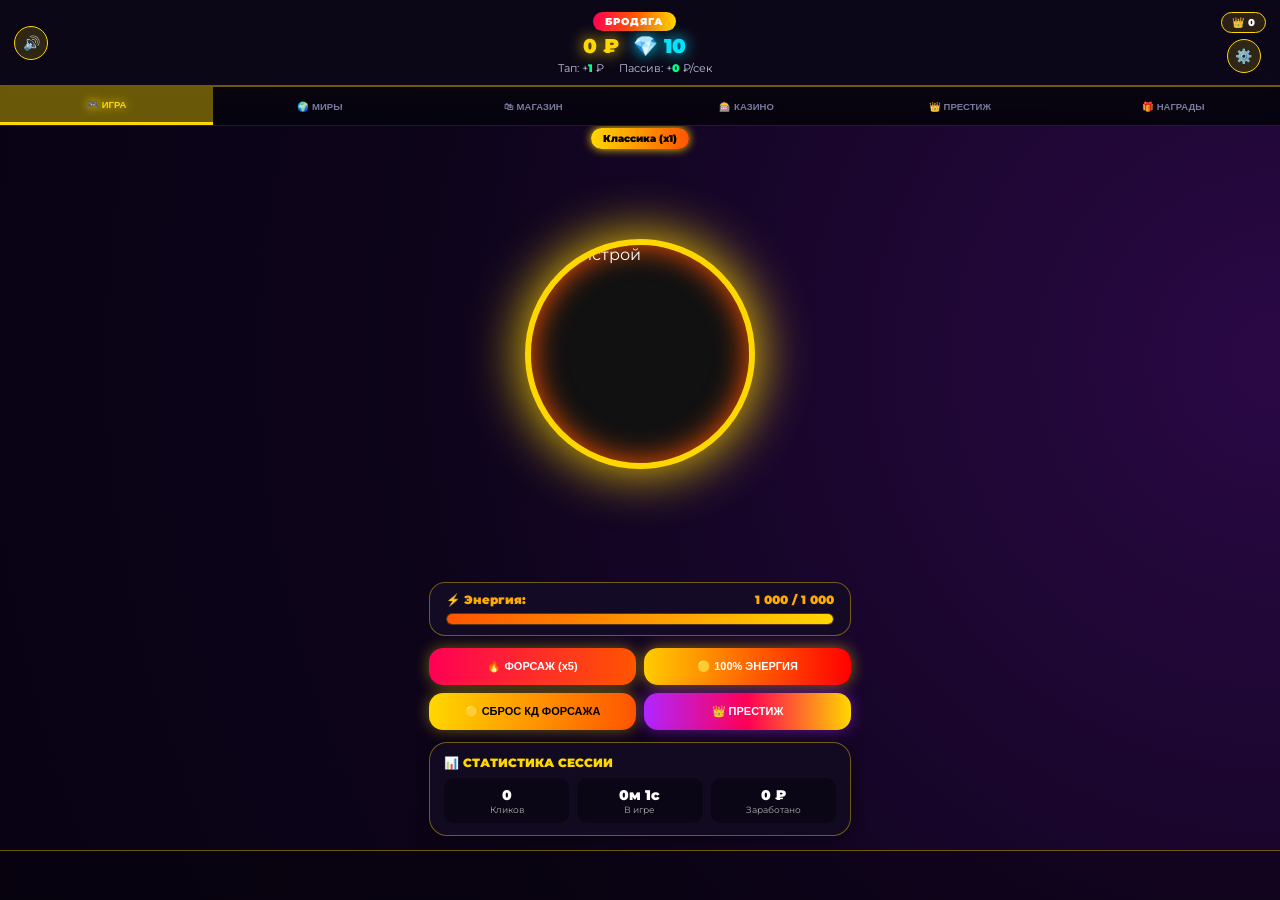
==== commit e934649c: "Update index.html" ====
--- a/index.html
+++ b/index.html
@@ -6,7 +6,7 @@
   <title>Mellstroy Syndicate Ultimate</title>
   <link href="https://fonts.googleapis.com/css2?family=Montserrat:wght@400;700;900&display=swap" rel="stylesheet">
 
-  <!-- Yandex Games SDK & RTB Ads -->
+  <!-- Yandex Games SDK & RTB Ads --> 
   <script src="https://yandex.ru/games/sdk/v2"></script>
   <script src="https://yandex.ru/ads/system/context.js" async></script>
 
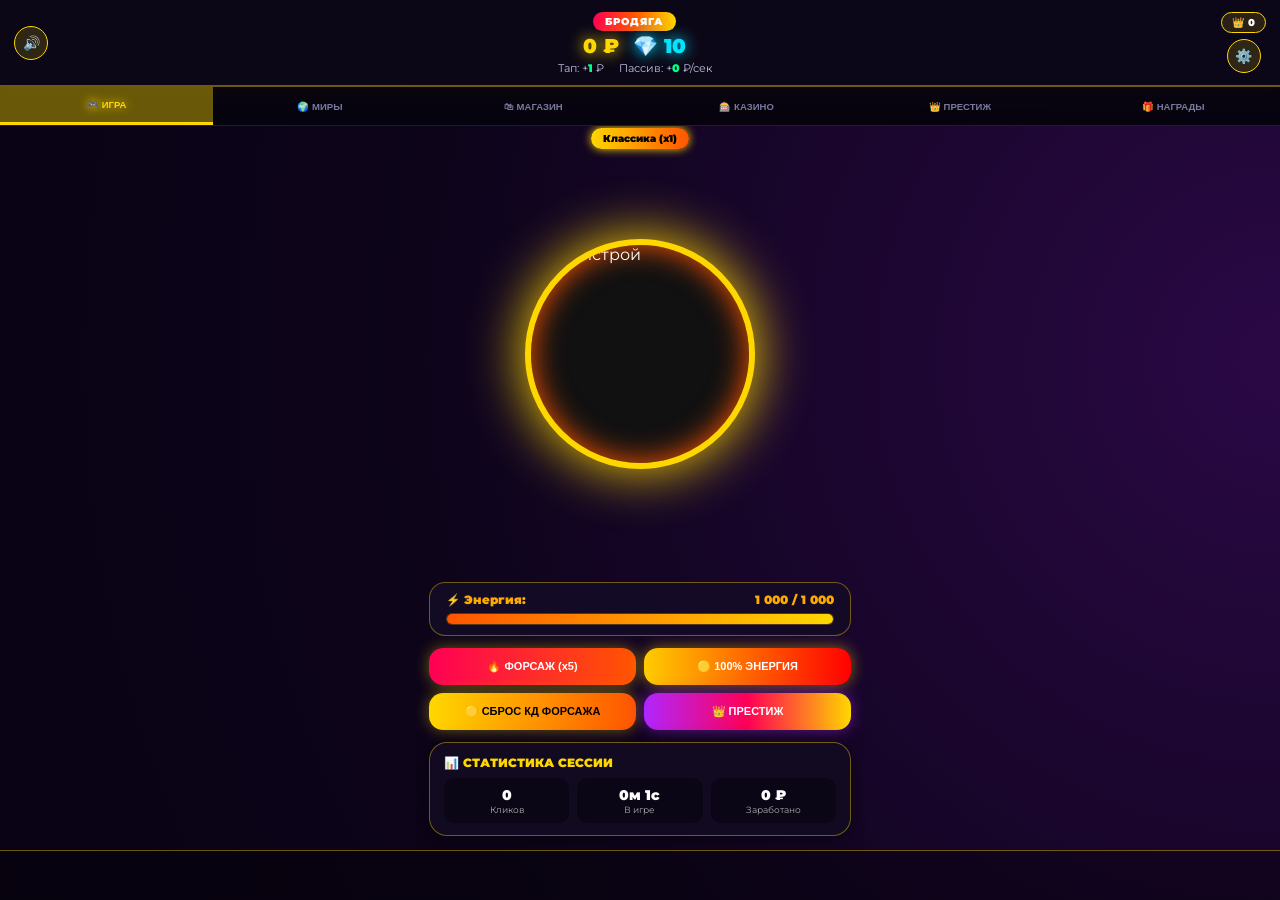
==== commit 930b2ea0: "Create index.html" ====
--- a/index.html
+++ b/index.html
@@ -6,7 +6,7 @@
   <title>Mellstroy Syndicate Ultimate</title>
   <link href="https://fonts.googleapis.com/css2?family=Montserrat:wght@400;700;900&display=swap" rel="stylesheet">
 
-  <!-- Yandex Games SDK & RTB Ads --> 
+  <!-- Yandex Games SDK & RTB Ads -->
   <script src="https://yandex.ru/games/sdk/v2"></script>
   <script src="https://yandex.ru/ads/system/context.js" async></script>
 
@@ -1569,4 +1569,4 @@
     updateTurboButtonUI();
   </script>
 </body>
-</html>
+</html> 
